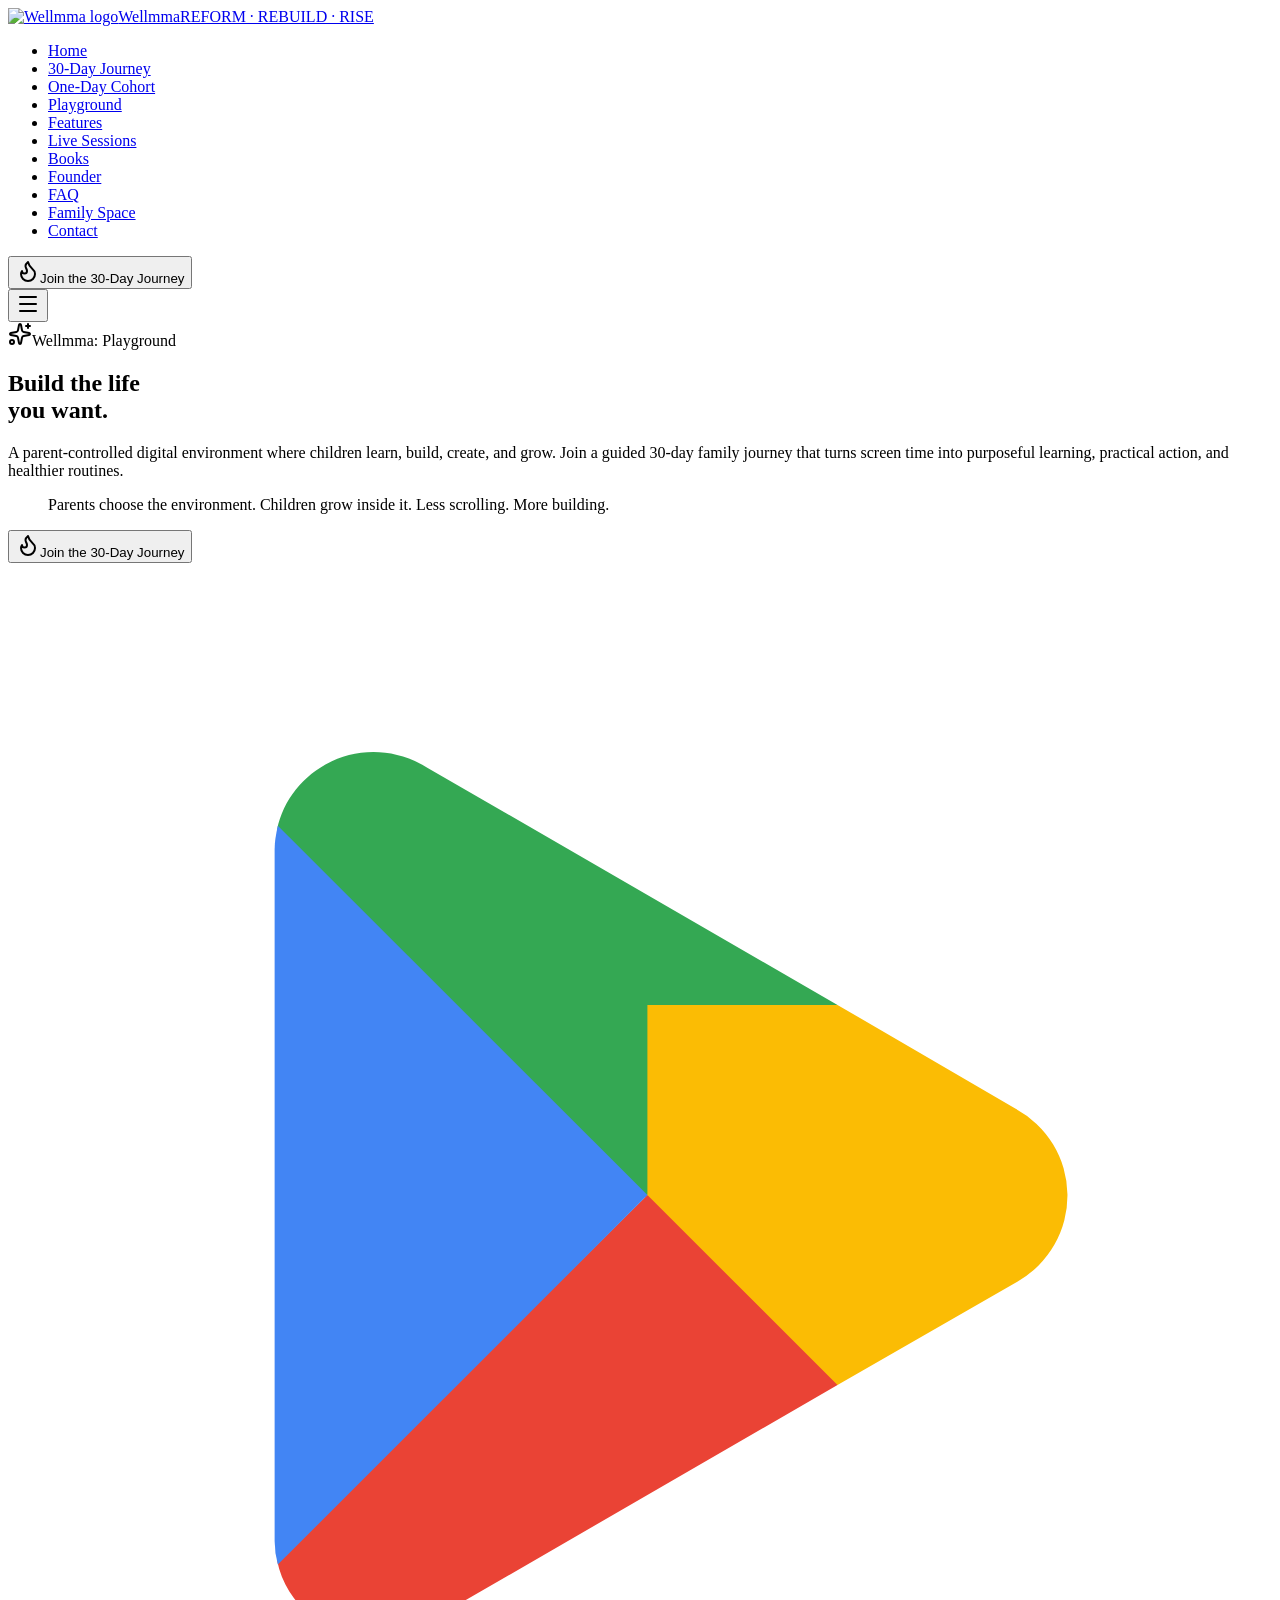
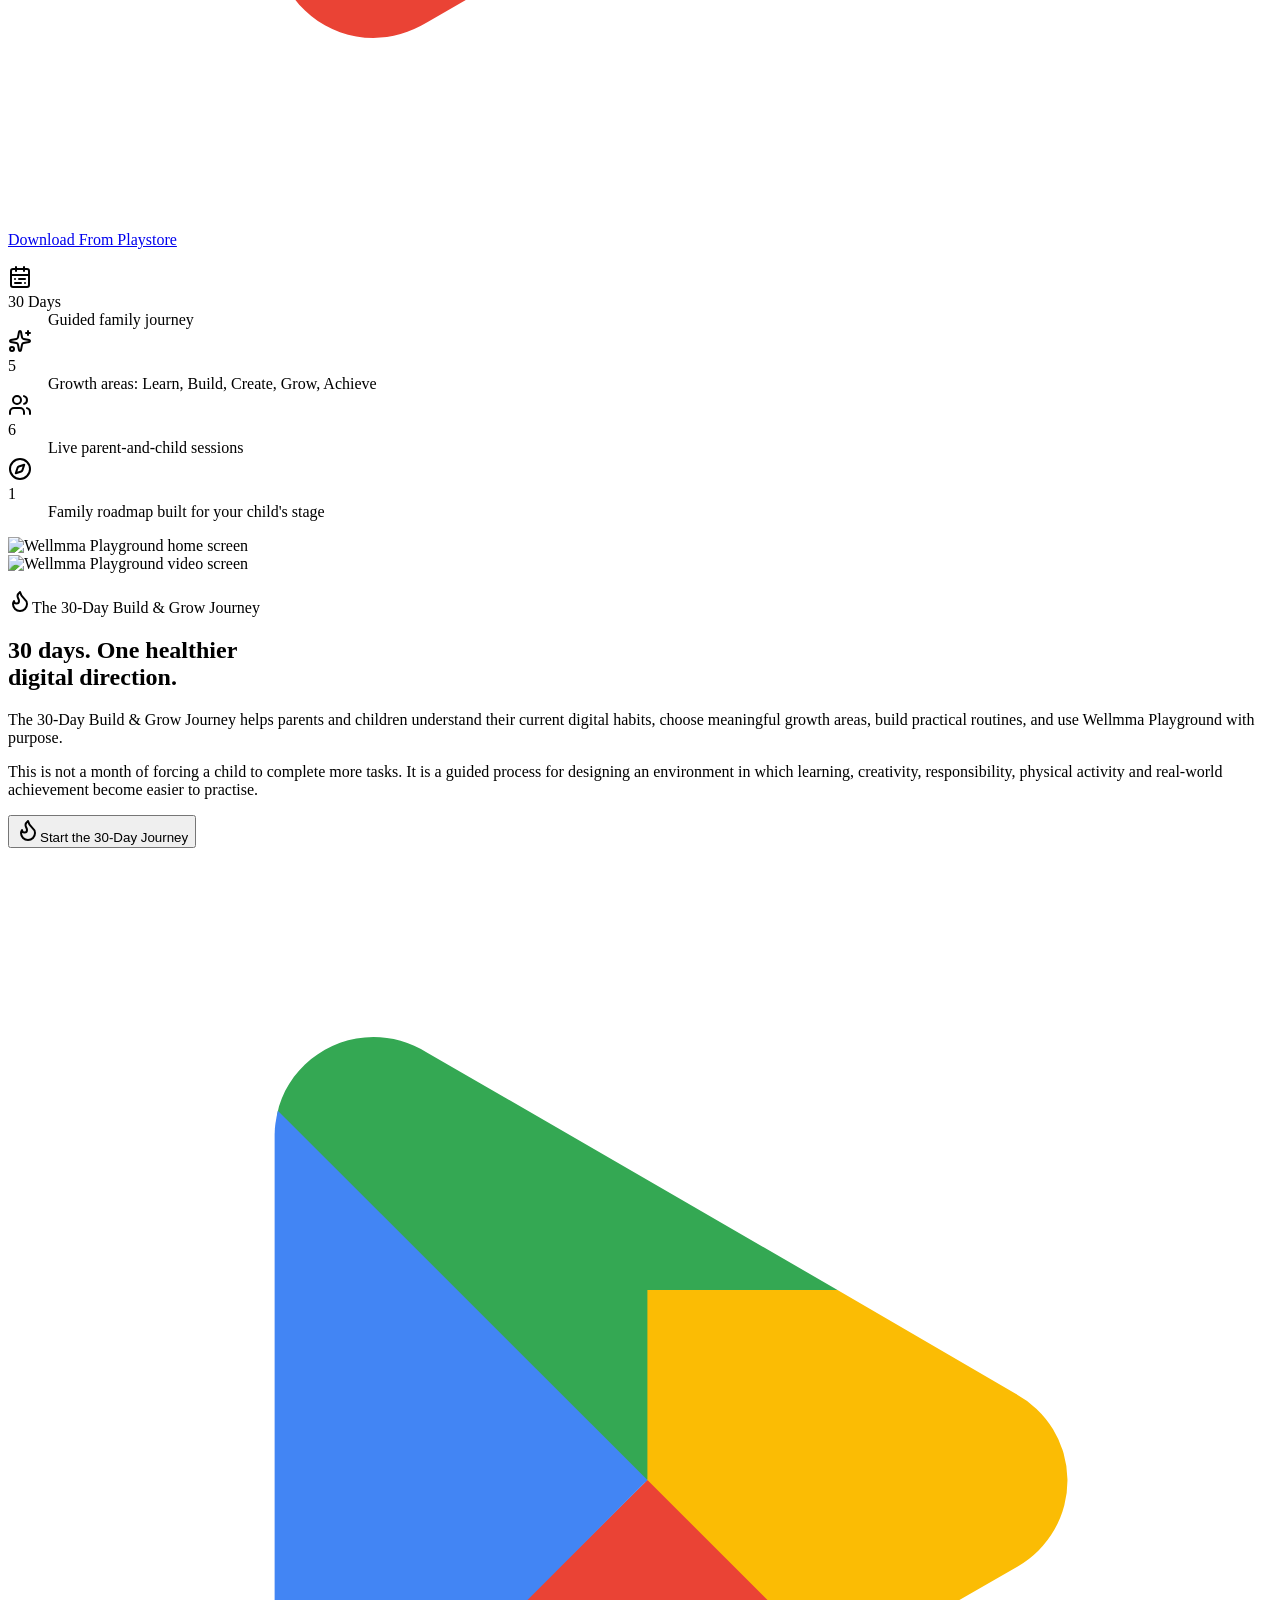
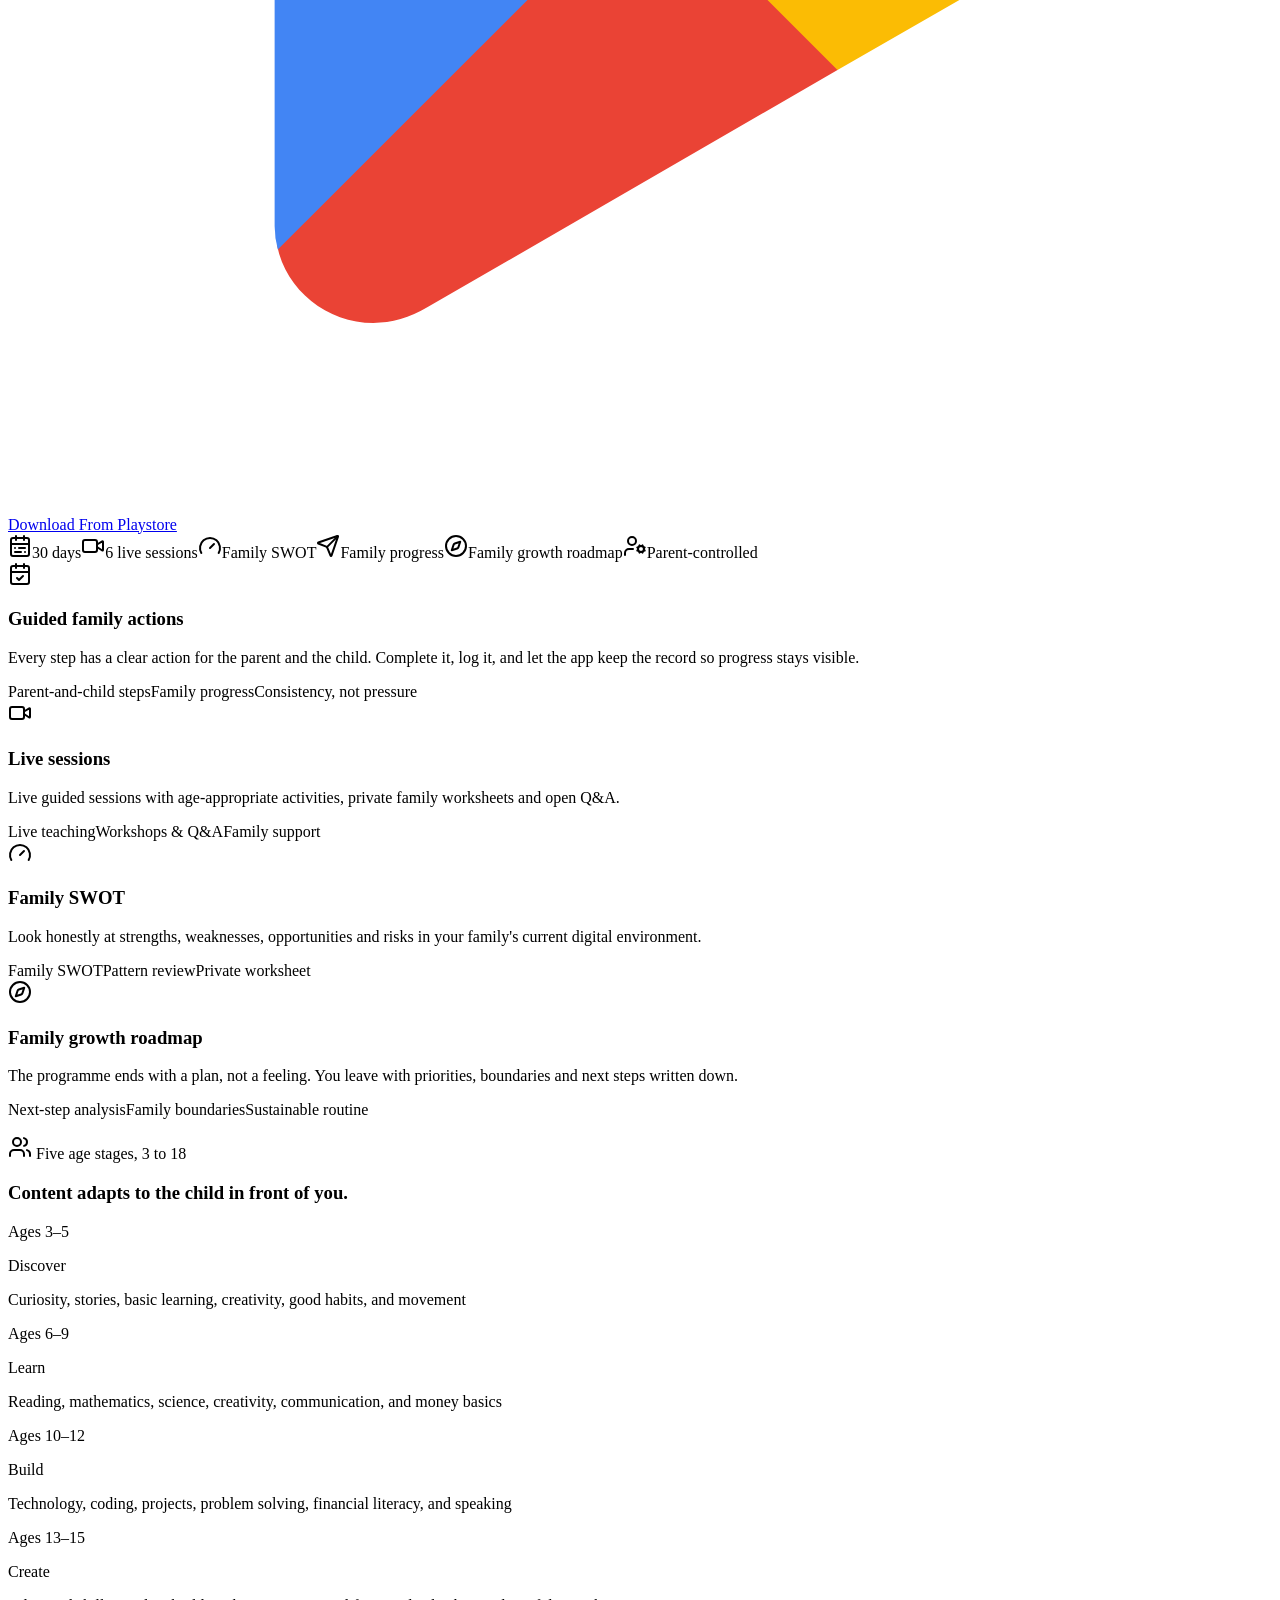
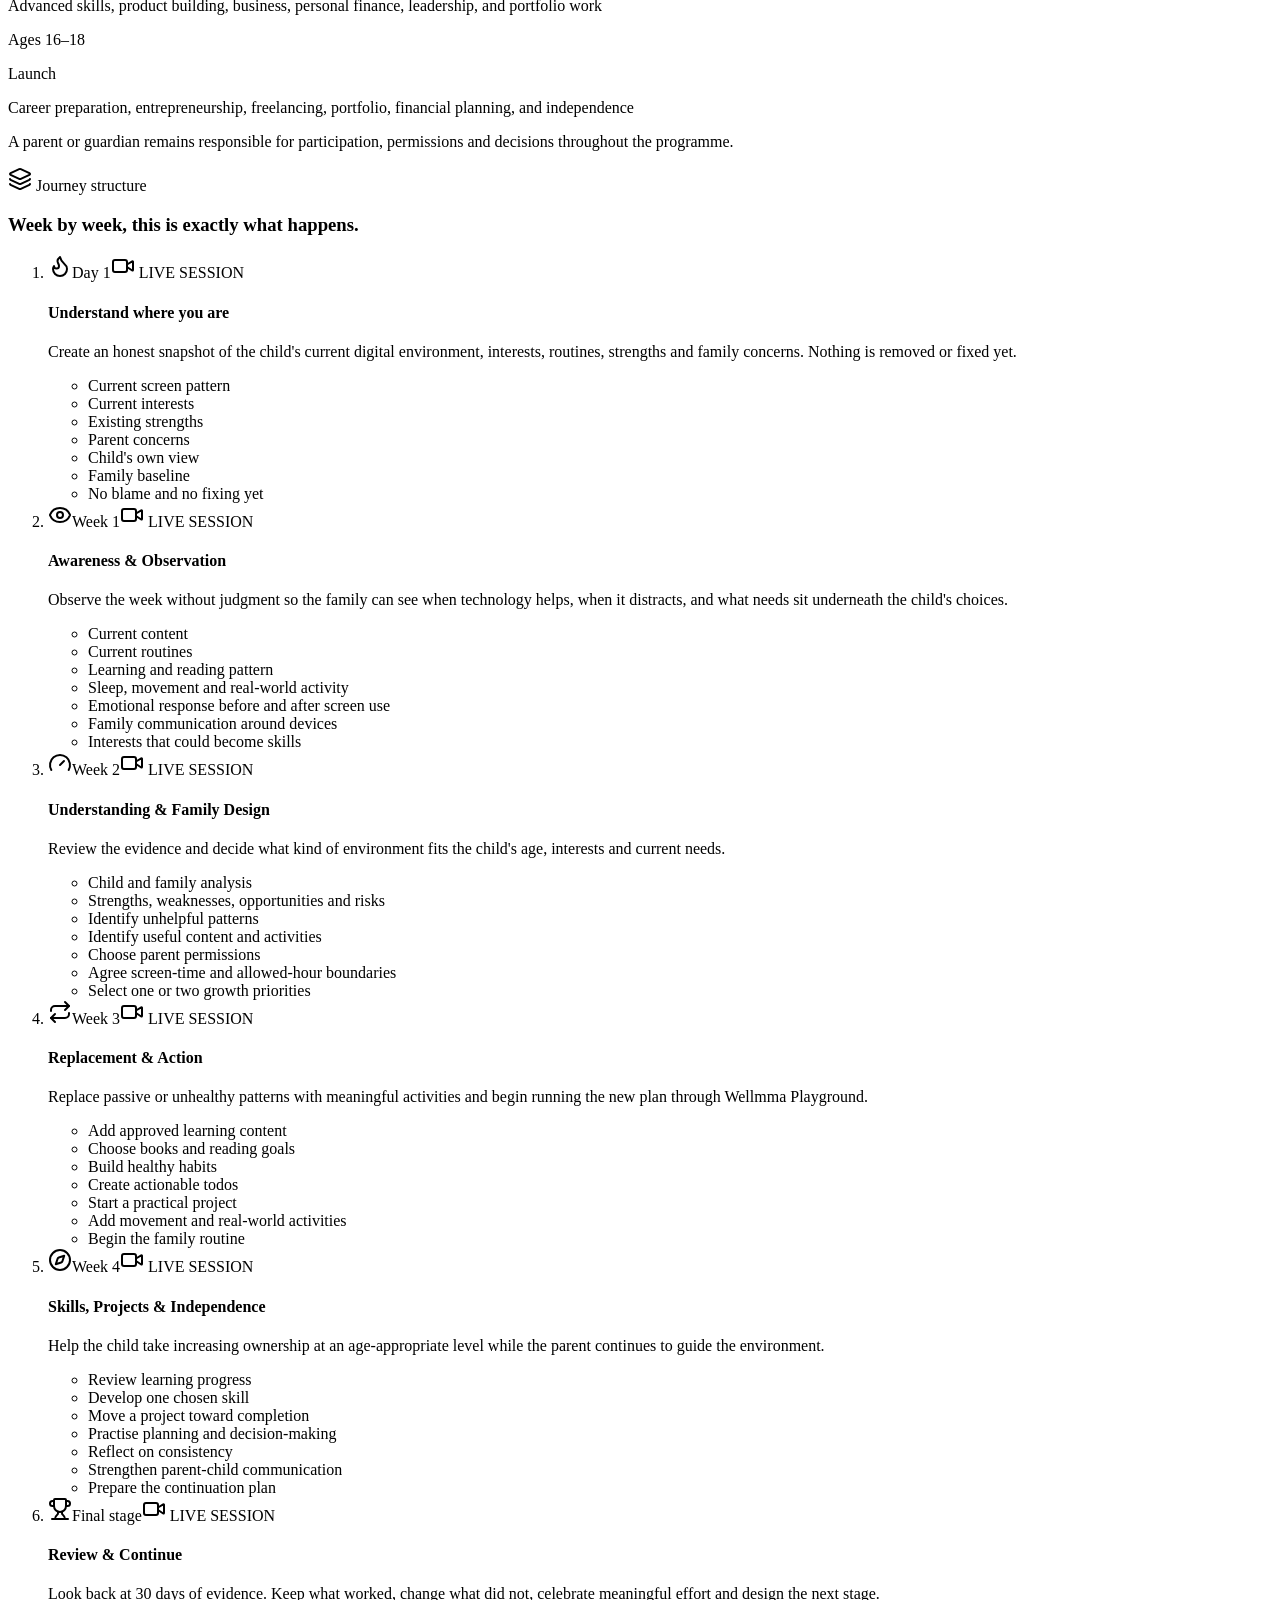
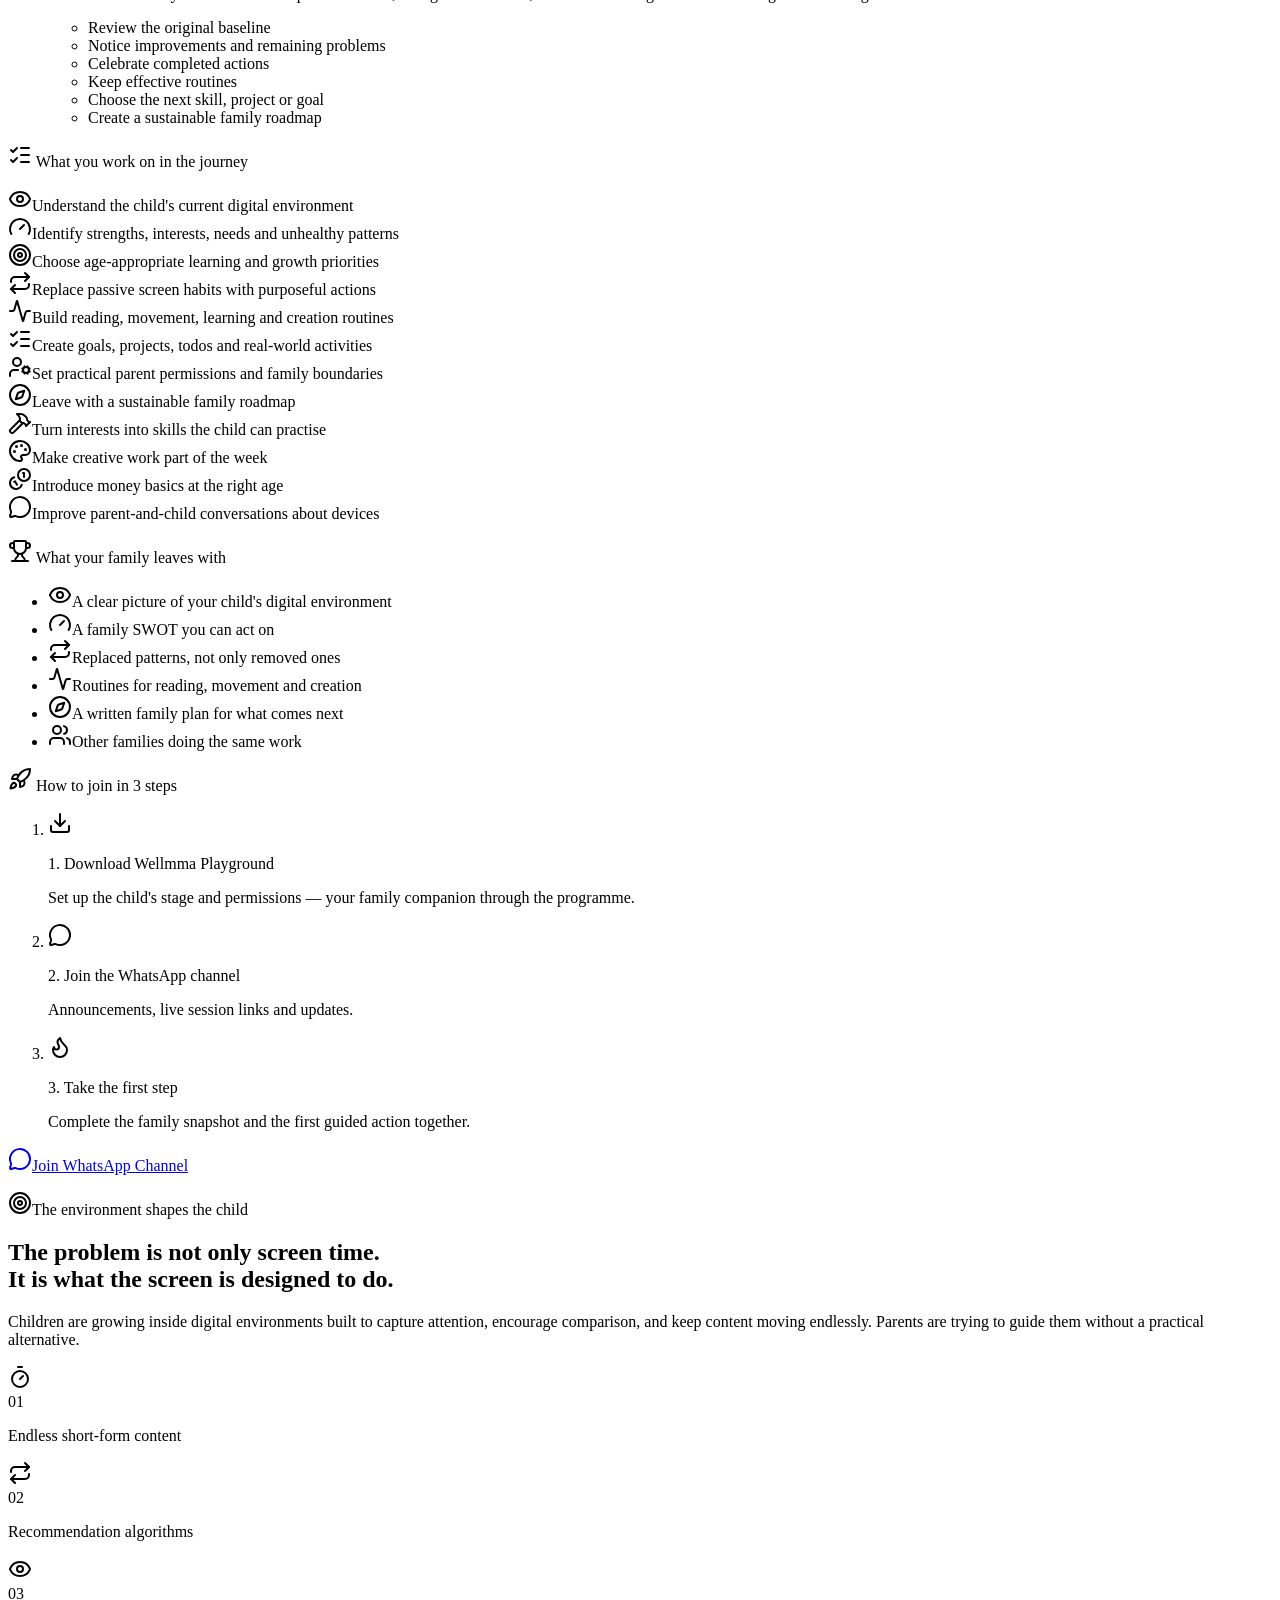
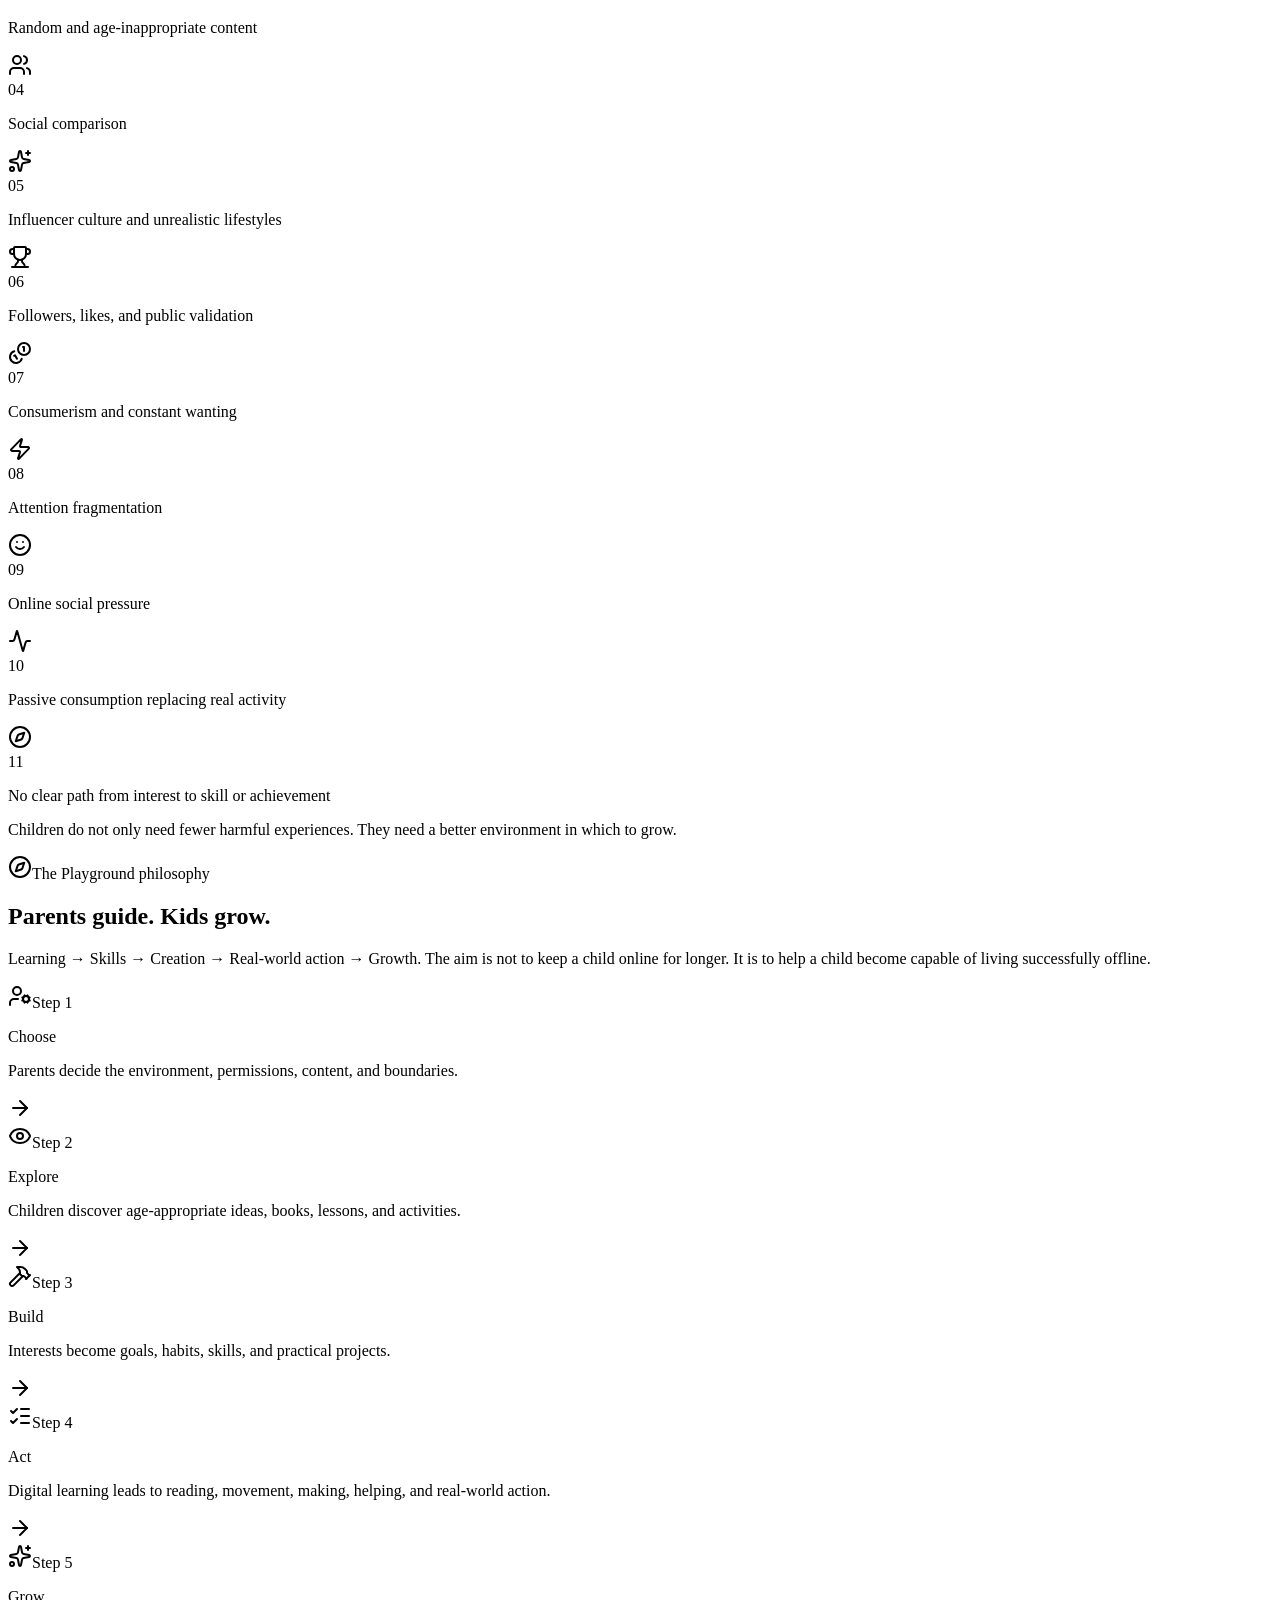
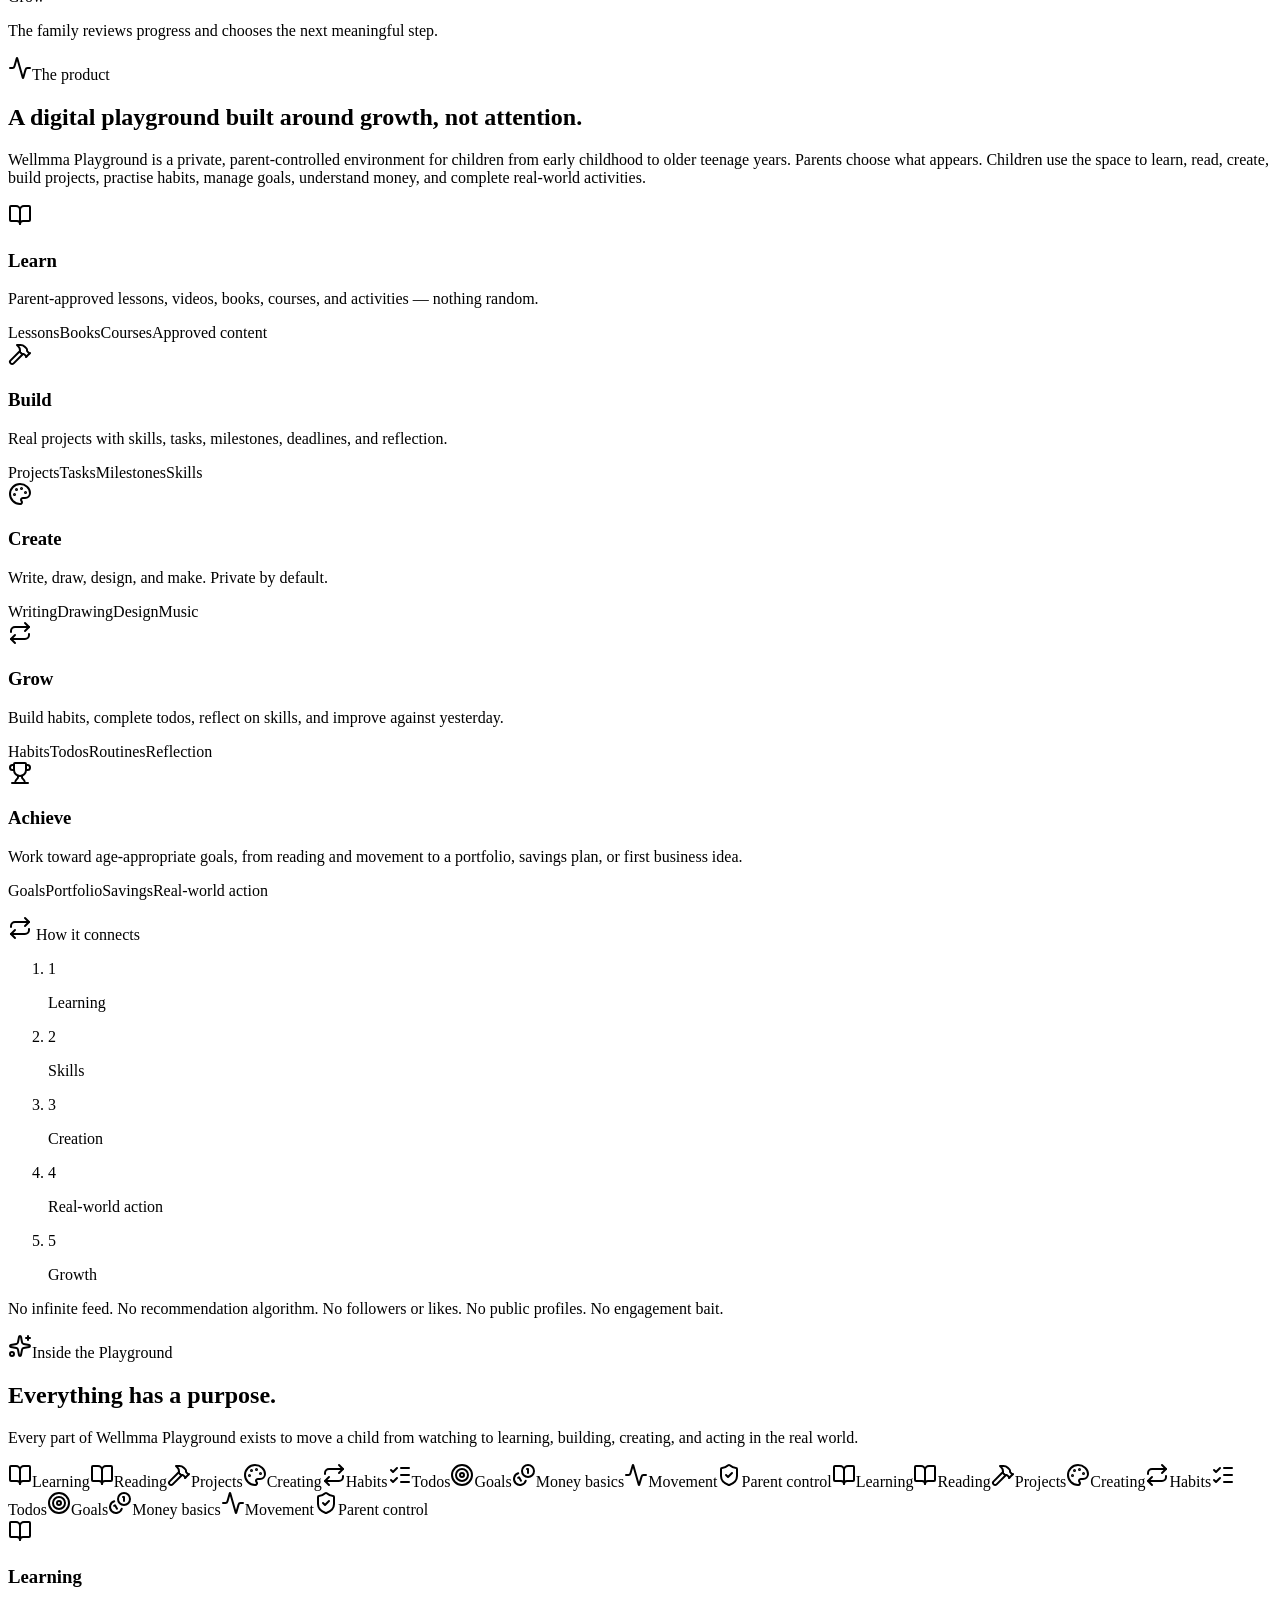
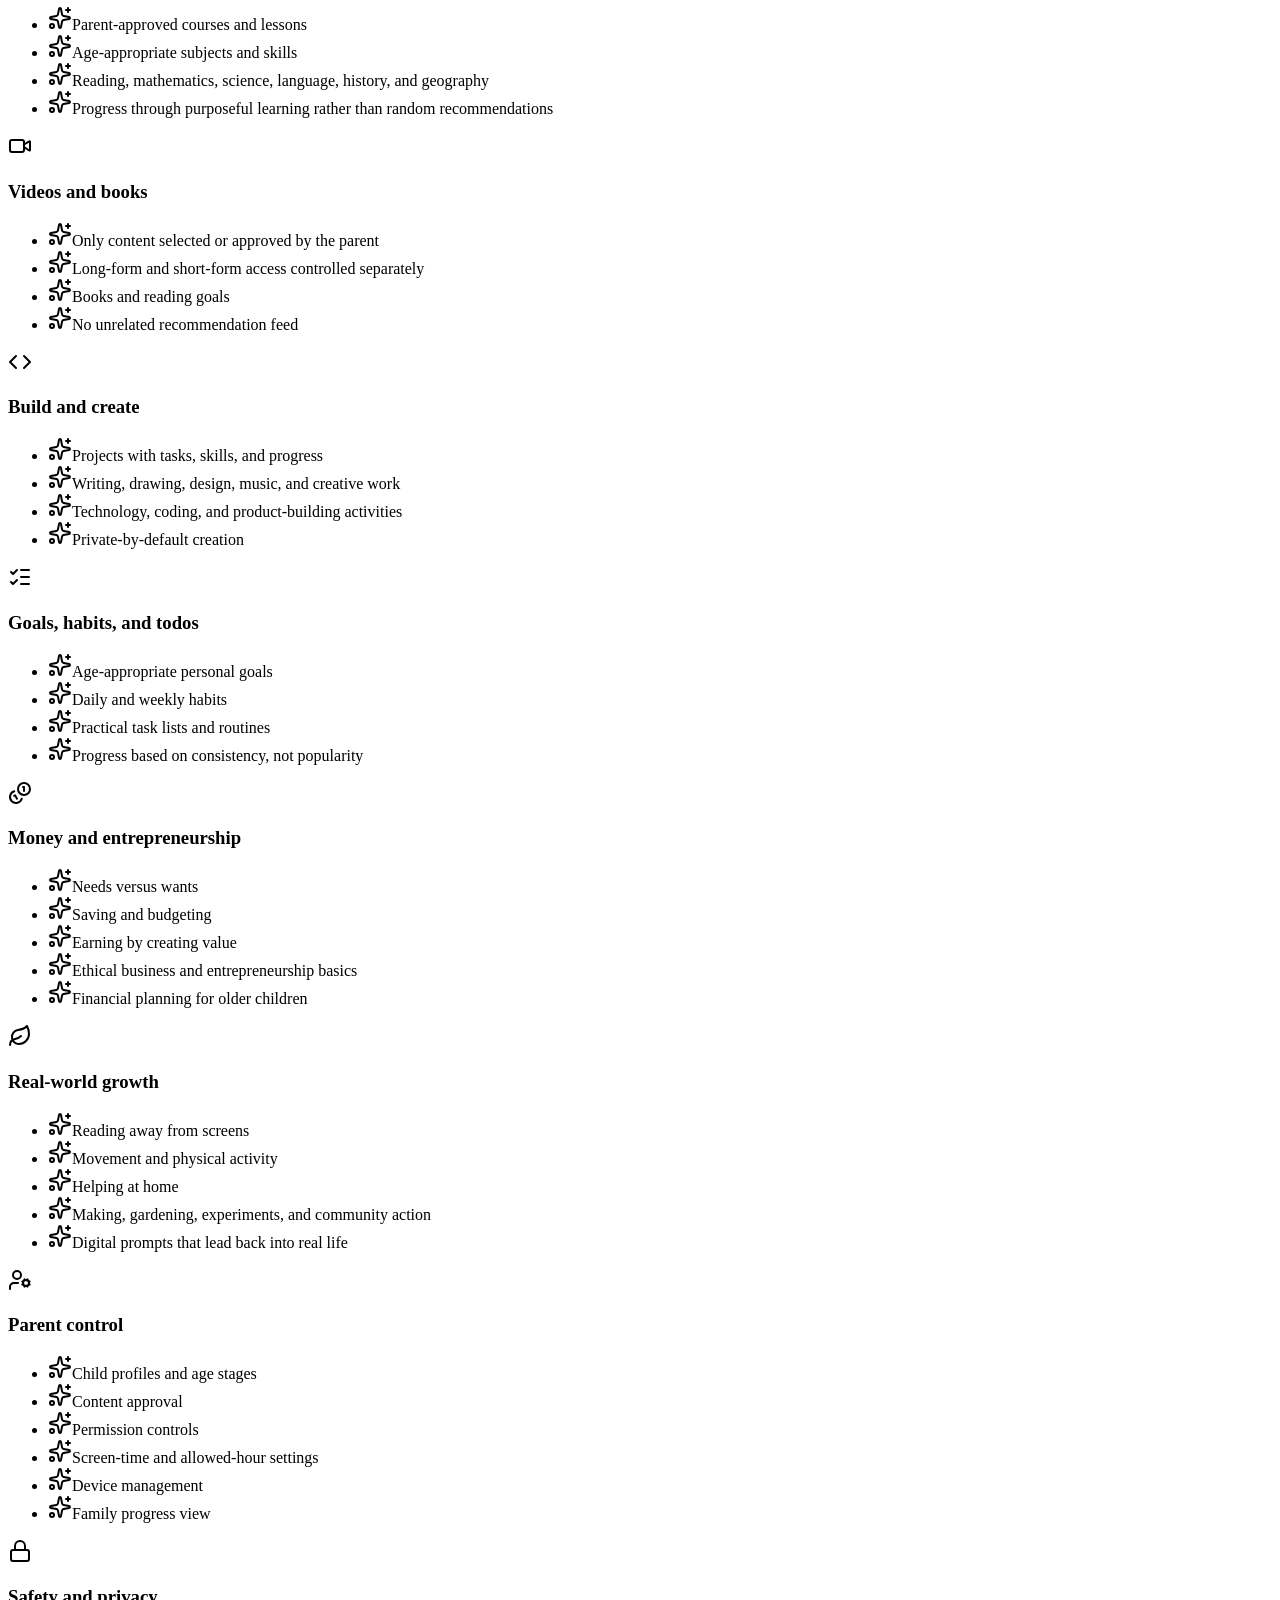
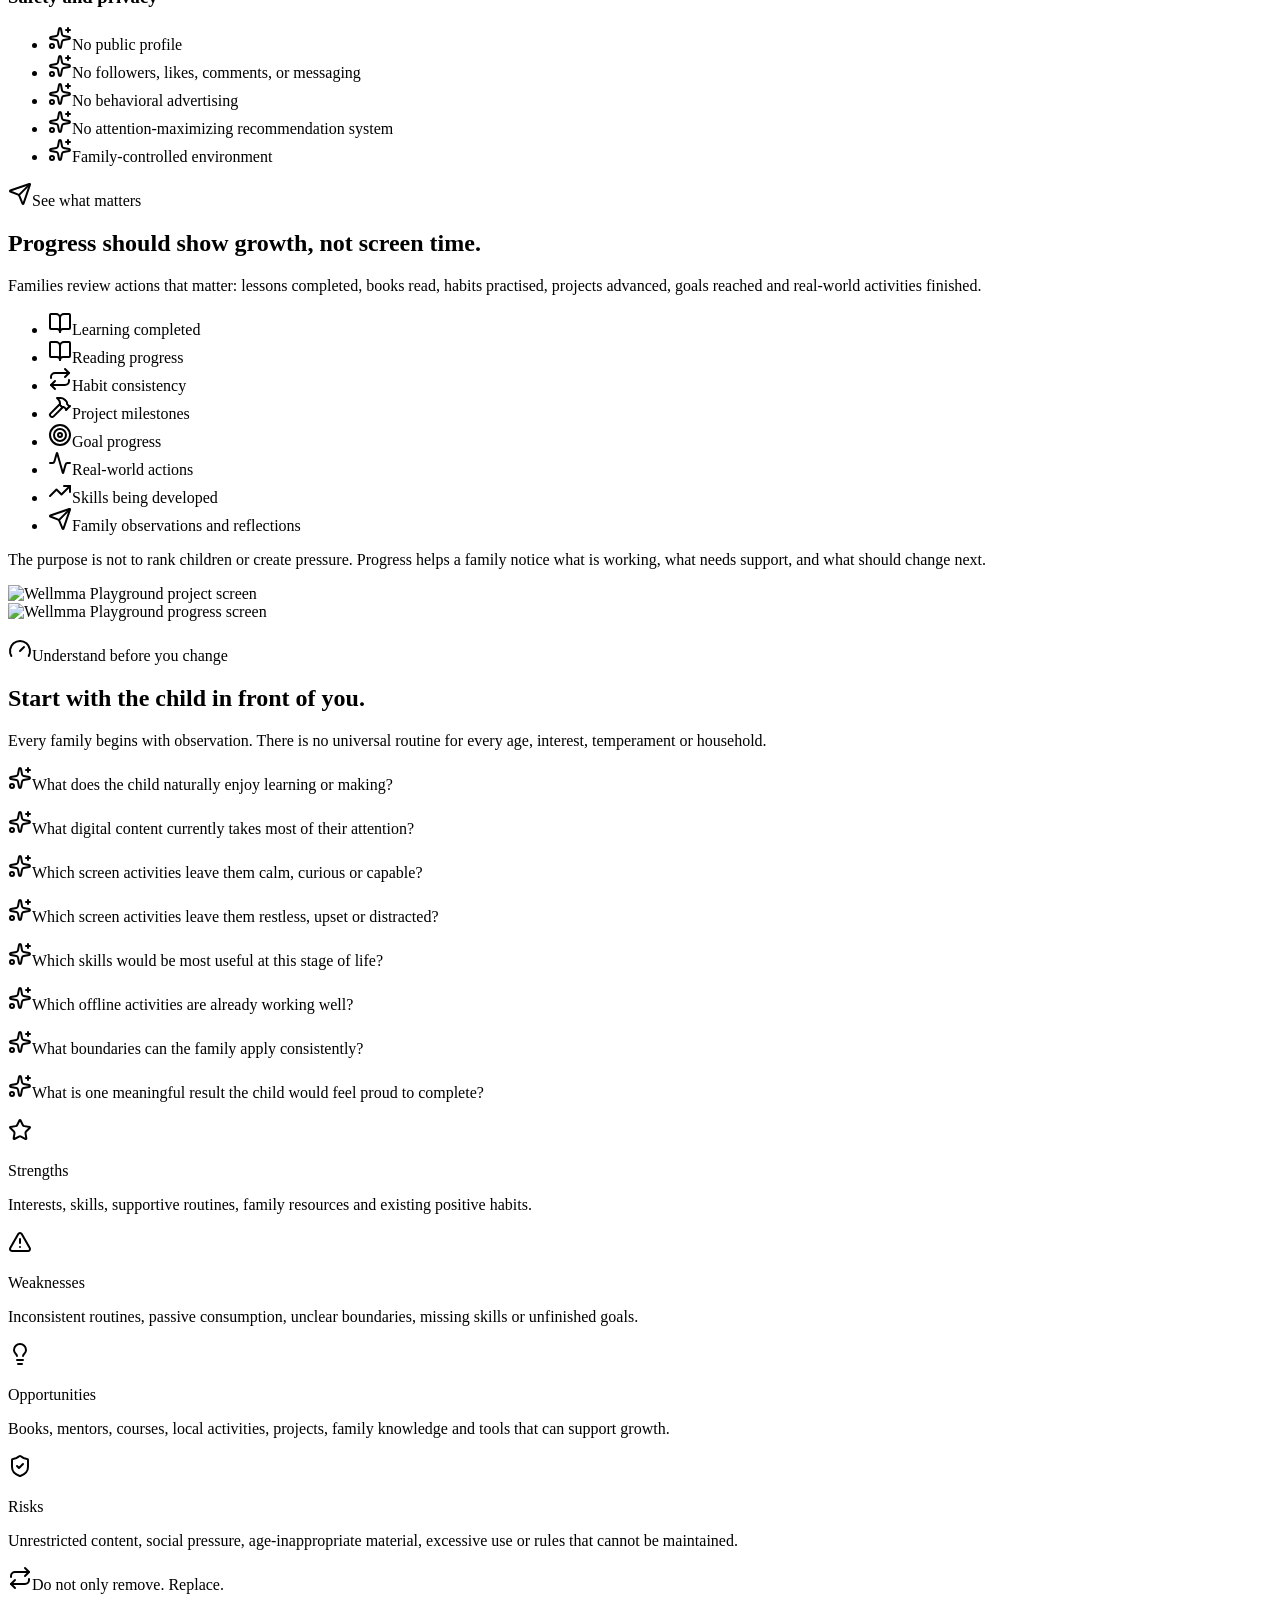
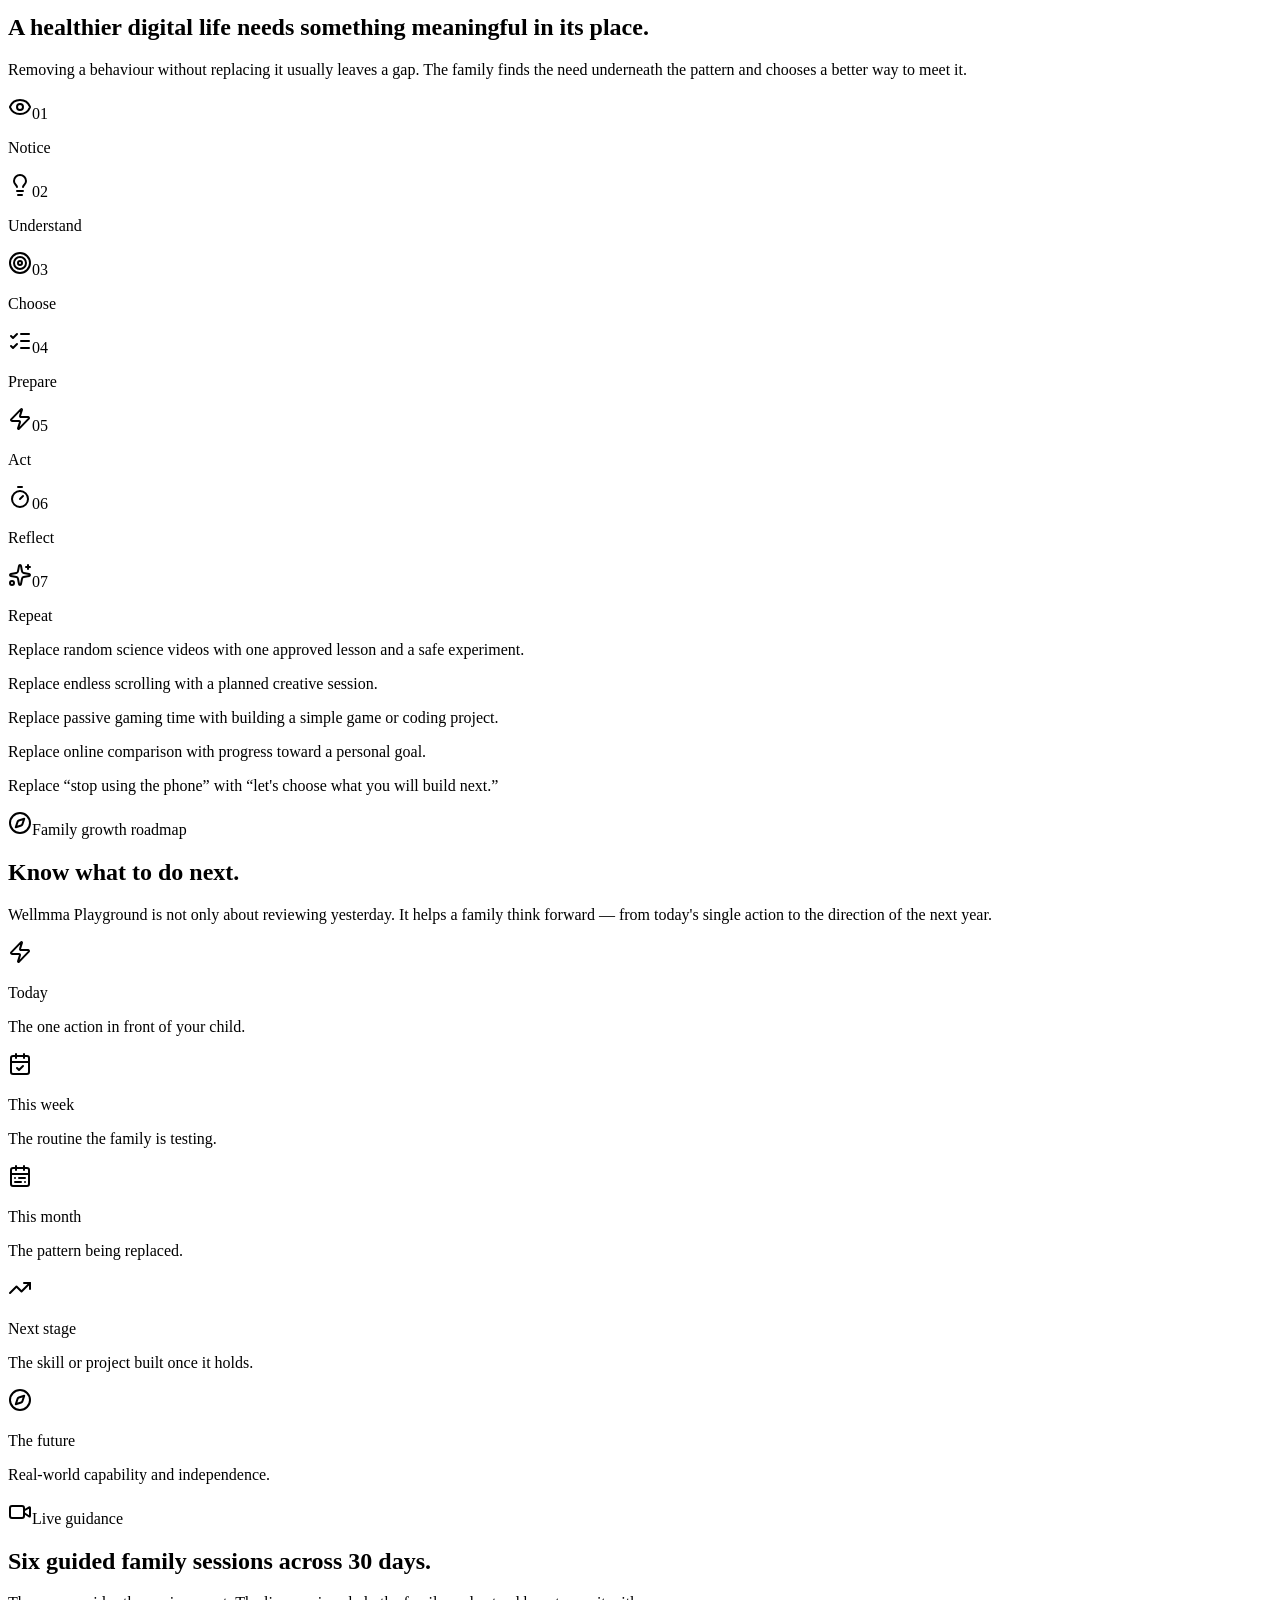
==== index.html @ 86c4901f "UPDATED" ====
<!DOCTYPE html><html lang="en"><head><meta charSet="utf-8"/><meta name="viewport" content="width=device-width, initial-scale=1"/><link rel="preload" as="image" href="/wellmma_playground/assets/logo.jpg"/><link rel="stylesheet" href="/wellmma_playground/assets/styles-B6b8Errn.css" data-precedence="default"/><link rel="stylesheet" href="https://fonts.googleapis.com/css2?family=Sora:wght@500;600;700;800&amp;family=Plus+Jakarta+Sans:wght@400;500;600;700&amp;display=swap" data-precedence="default"/><title>30-Day Family Growth Journey | Wellmma Playground</title><meta name="author" content="TheManSaadh"/><meta property="og:site_name" content="Wellmma"/><meta name="description" content="A guided 30-day parent-and-child journey to build healthier digital habits, purposeful learning, practical skills and real-world action."/><meta name="keywords" content="Wellmma, Wellmma Playground, parenting app, family growth, digital wellbeing for kids, screen time, parent guided learning, child habits, 30 day family journey, healthy routines, kids learning app, family projects"/><meta property="og:title" content="30-Day Build &amp; Grow Journey — Wellmma Playground"/><meta property="og:description" content="Parents guide. Kids grow. Build a healthier digital environment through learning, projects, routines and real-world action."/><meta property="og:type" content="website"/><meta property="og:url" content="https://wellmma.github.io/wellmma_playground/"/><meta name="twitter:card" content="summary_large_image"/><link rel="modulepreload" href="/wellmma_playground/assets/index-BiQNKh7E.js"/><link rel="modulepreload" href="/wellmma_playground/assets/jsx-runtime-Cltr0gcK.js"/><link rel="modulepreload" href="/wellmma_playground/assets/react-dom-c8CiVcdp.js"/><link rel="modulepreload" href="/wellmma_playground/assets/routes-D_RxqsLZ.js"/><link rel="modulepreload" href="/wellmma_playground/assets/SectionsBottom-BvOwIan6.js"/><link rel="modulepreload" href="/wellmma_playground/assets/VideoSection-pWgzP1Sd.js"/><link rel="preconnect" href="https://fonts.googleapis.com"/><link rel="preconnect" href="https://fonts.gstatic.com" crossorigin="anonymous"/><link rel="icon" href="/wellmma_playground/favicon.ico" type="image/x-icon"/><link rel="canonical" href="https://wellmma.github.io/wellmma_playground/"/><script type="application/ld+json">{"@context":"https://schema.org","@type":"SoftwareApplication","name":"Wellmma Playground","applicationCategory":"HealthApplication","operatingSystem":"Android","url":"https://play.google.com/store/apps/details?id=com.wellmma.rehabit.app","description":"A guided 30-day parent-and-child journey to build healthier digital habits, purposeful learning, practical skills and real-world action.","author":{"@type":"Person","name":"TheManSaadh","url":"https://www.linkedin.com/in/themansaadh/"}}</script></head><body><!--$--><div class="min-h-screen bg-background"><header class="fixed inset-x-0 top-0 z-50 transition-all duration-300 bg-transparent"><nav class="mx-auto grid w-full max-w-6xl grid-cols-[minmax(0,1fr)_auto] items-center gap-4 px-5 py-3 xl:flex xl:justify-between"><a href="#home" class="flex min-w-0 items-center gap-3"><img src="/wellmma_playground/assets/logo.jpg" alt="Wellmma logo" class="h-10 w-10 shrink-0 rounded-full object-cover ring-1 ring-primary/30" width="40" height="40"/><span class="min-w-0 leading-tight"><span class="block truncate font-display text-lg font-bold sm:text-xl">Well<span class="text-gradient">mma</span></span><span class="block truncate text-[0.58rem] tracking-[0.24em] text-muted-foreground">REFORM · REBUILD · RISE</span></span></a><ul class="no-scrollbar hidden min-w-0 flex-1 items-center gap-5 overflow-x-auto whitespace-nowrap text-sm text-foreground/70 xl:flex"><li class="shrink-0"><a href="#home" class="transition-colors hover:text-primary">Home</a></li><li class="shrink-0"><a href="#program" class="transition-colors hover:text-primary">30-Day Journey</a></li><li class="shrink-0"><a href="/wellmma_playground/OneDayCohort" class="transition-colors hover:text-primary">One-Day Cohort</a></li><li class="shrink-0"><a href="#playground" class="transition-colors hover:text-primary">Playground</a></li><li class="shrink-0"><a href="#features" class="transition-colors hover:text-primary">Features</a></li><li class="shrink-0"><a href="#sessions" class="transition-colors hover:text-primary">Live Sessions</a></li><li class="shrink-0"><a href="#books" class="transition-colors hover:text-primary">Books</a></li><li class="shrink-0"><a href="#founder" class="transition-colors hover:text-primary">Founder</a></li><li class="shrink-0"><a href="#faq" class="transition-colors hover:text-primary">FAQ</a></li><li class="shrink-0"><a href="/wellmma_playground/Database" class="transition-colors hover:text-primary">Family Space</a></li><li class="shrink-0"><a href="#contact" class="transition-colors hover:text-primary">Contact</a></li></ul><div class="hidden shrink-0 xl:block"><button type="button" aria-haspopup="dialog" aria-expanded="false" data-state="closed" class="group inline-flex items-center justify-center gap-2 rounded-full px-6 py-3 text-sm font-semibold tracking-wide transition-all duration-300 focus-visible:outline-none focus-visible:ring-2 focus-visible:ring-ring focus-visible:ring-offset-2 focus-visible:ring-offset-background shine bg-[image:var(--gradient-brand)] text-primary-foreground hover:-translate-y-0.5 shadow-[var(--glow)] whitespace-nowrap"><svg xmlns="http://www.w3.org/2000/svg" width="24" height="24" viewBox="0 0 24 24" fill="none" stroke="currentColor" stroke-width="2" stroke-linecap="round" stroke-linejoin="round" class="lucide lucide-flame h-4 w-4 shrink-0" aria-hidden="true"><path d="M12 3q1 4 4 6.5t3 5.5a1 1 0 0 1-14 0 5 5 0 0 1 1-3 1 1 0 0 0 5 0c0-2-1.5-3-1.5-5q0-2 2.5-4"></path></svg>Join the 30-Day Journey</button></div><button type="button" aria-label="Open menu" aria-expanded="false" class="flex h-11 w-11 shrink-0 items-center justify-center rounded-full border border-border bg-card text-foreground xl:hidden"><svg xmlns="http://www.w3.org/2000/svg" width="24" height="24" viewBox="0 0 24 24" fill="none" stroke="currentColor" stroke-width="2" stroke-linecap="round" stroke-linejoin="round" class="lucide lucide-menu h-5 w-5" aria-hidden="true"><path d="M4 5h16"></path><path d="M4 12h16"></path><path d="M4 19h16"></path></svg></button></nav></header><main><section id="home" class="hero-wash relative overflow-hidden px-5 pb-20 pt-28 sm:pt-36"><div aria-hidden="true" class="grid-bg pointer-events-none absolute inset-0"></div><div aria-hidden="true" class="pointer-events-none absolute -top-32 left-1/2 h-[36rem] w-[36rem] -translate-x-1/2 rounded-full bg-primary/10 blur-[120px]"></div><div class="relative mx-auto grid w-full max-w-6xl items-center gap-14 lg:grid-cols-[1.05fr_0.95fr]"><div><div class="reveal " data-visible="false" style="transition-delay:0ms"><span class="inline-flex items-center gap-2 rounded-full border border-primary/30 bg-primary/10 px-4 py-1.5 text-xs font-semibold tracking-wide text-primary"><svg xmlns="http://www.w3.org/2000/svg" width="24" height="24" viewBox="0 0 24 24" fill="none" stroke="currentColor" stroke-width="2" stroke-linecap="round" stroke-linejoin="round" class="lucide lucide-sparkles h-3.5 w-3.5" aria-hidden="true"><path d="M11.017 2.814a1 1 0 0 1 1.966 0l1.051 5.558a2 2 0 0 0 1.594 1.594l5.558 1.051a1 1 0 0 1 0 1.966l-5.558 1.051a2 2 0 0 0-1.594 1.594l-1.051 5.558a1 1 0 0 1-1.966 0l-1.051-5.558a2 2 0 0 0-1.594-1.594l-5.558-1.051a1 1 0 0 1 0-1.966l5.558-1.051a2 2 0 0 0 1.594-1.594z"></path><path d="M20 2v4"></path><path d="M22 4h-4"></path><circle cx="4" cy="20" r="2"></circle></svg>Wellmma: Playground</span><h1 class="mt-6 text-[2.7rem] leading-[1.02] sm:text-6xl lg:text-[4.3rem]">Build the life<br/>you <span class="text-gradient">want.</span></h1><p class="mt-6 max-w-xl text-base leading-relaxed text-muted-foreground sm:text-lg">A parent-controlled digital environment where children learn, build, create, and grow. Join a guided 30-day family journey that turns screen time into purposeful learning, practical action, and healthier routines.</p><blockquote class="mt-7 max-w-xl rounded-2xl border-l-2 border-primary/60 bg-card/50 py-4 pl-5 pr-4 text-lg leading-snug text-foreground/90 backdrop-blur sm:text-xl">Parents choose the environment. Children grow inside it. Less scrolling. More building.</blockquote></div><div class="reveal " data-visible="false" style="transition-delay:120ms"><div class="mt-9 flex flex-wrap gap-3"><button type="button" aria-haspopup="dialog" aria-expanded="false" data-state="closed" class="group inline-flex items-center justify-center gap-2 rounded-full px-6 py-3 text-sm font-semibold tracking-wide transition-all duration-300 focus-visible:outline-none focus-visible:ring-2 focus-visible:ring-ring focus-visible:ring-offset-2 focus-visible:ring-offset-background shine bg-[image:var(--gradient-brand)] text-primary-foreground hover:-translate-y-0.5 shadow-[var(--glow)] "><svg xmlns="http://www.w3.org/2000/svg" width="24" height="24" viewBox="0 0 24 24" fill="none" stroke="currentColor" stroke-width="2" stroke-linecap="round" stroke-linejoin="round" class="lucide lucide-flame h-4 w-4 shrink-0" aria-hidden="true"><path d="M12 3q1 4 4 6.5t3 5.5a1 1 0 0 1-14 0 5 5 0 0 1 1-3 1 1 0 0 0 5 0c0-2-1.5-3-1.5-5q0-2 2.5-4"></path></svg>Join the 30-Day Journey</button><a href="https://play.google.com/store/apps/details?id=com.wellmma.rehabit.app" class="group inline-flex items-center justify-center gap-2 rounded-full px-6 py-3 text-sm font-semibold tracking-wide transition-all duration-300 focus-visible:outline-none focus-visible:ring-2 focus-visible:ring-ring focus-visible:ring-offset-2 focus-visible:ring-offset-background border border-border bg-card/60 text-foreground backdrop-blur hover:-translate-y-0.5 hover:border-primary/50 hover:text-primary " target="_blank" rel="noopener noreferrer"><svg viewBox="0 0 512 512" class="h-4 w-4 shrink-0 transition-transform duration-300 group-hover:scale-110" aria-hidden="true" role="img"><path fill="#34a853" d="m109 108c5-25 35-41 61-25l166 96-78 78"></path><path fill="#fbbc04" d="m336 333h-77V179h77l72 42a40 40 0 011 70"></path><path fill="#ea4335" d="m170 429c-26 16-56 0-61-25l150-148 77 77"></path><path fill="#4285f4" d="m109.3 106.4Q108 112 108 116v280q0 5 1.3 9.7L259 256"></path></svg>Download From Playstore</a></div></div><div class="reveal " data-visible="false" style="transition-delay:200ms"><dl class="mt-11 grid grid-cols-2 gap-3 sm:grid-cols-4"><div class="glass p-4"><svg xmlns="http://www.w3.org/2000/svg" width="24" height="24" viewBox="0 0 24 24" fill="none" stroke="currentColor" stroke-width="2" stroke-linecap="round" stroke-linejoin="round" class="lucide lucide-calendar-range h-4 w-4 text-primary" aria-hidden="true"><rect width="18" height="18" x="3" y="4" rx="2"></rect><path d="M16 2v4"></path><path d="M3 10h18"></path><path d="M8 2v4"></path><path d="M17 14h-6"></path><path d="M13 18H7"></path><path d="M7 14h.01"></path><path d="M17 18h.01"></path></svg><dt class="mt-3 font-display text-2xl text-foreground">30 Days</dt><dd class="mt-1 text-xs leading-snug text-muted-foreground">Guided family journey</dd></div><div class="glass p-4"><svg xmlns="http://www.w3.org/2000/svg" width="24" height="24" viewBox="0 0 24 24" fill="none" stroke="currentColor" stroke-width="2" stroke-linecap="round" stroke-linejoin="round" class="lucide lucide-sparkles h-4 w-4 text-primary" aria-hidden="true"><path d="M11.017 2.814a1 1 0 0 1 1.966 0l1.051 5.558a2 2 0 0 0 1.594 1.594l5.558 1.051a1 1 0 0 1 0 1.966l-5.558 1.051a2 2 0 0 0-1.594 1.594l-1.051 5.558a1 1 0 0 1-1.966 0l-1.051-5.558a2 2 0 0 0-1.594-1.594l-5.558-1.051a1 1 0 0 1 0-1.966l5.558-1.051a2 2 0 0 0 1.594-1.594z"></path><path d="M20 2v4"></path><path d="M22 4h-4"></path><circle cx="4" cy="20" r="2"></circle></svg><dt class="mt-3 font-display text-2xl text-foreground">5</dt><dd class="mt-1 text-xs leading-snug text-muted-foreground">Growth areas: Learn, Build, Create, Grow, Achieve</dd></div><div class="glass p-4"><svg xmlns="http://www.w3.org/2000/svg" width="24" height="24" viewBox="0 0 24 24" fill="none" stroke="currentColor" stroke-width="2" stroke-linecap="round" stroke-linejoin="round" class="lucide lucide-users h-4 w-4 text-primary" aria-hidden="true"><path d="M16 21v-2a4 4 0 0 0-4-4H6a4 4 0 0 0-4 4v2"></path><path d="M16 3.128a4 4 0 0 1 0 7.744"></path><path d="M22 21v-2a4 4 0 0 0-3-3.87"></path><circle cx="9" cy="7" r="4"></circle></svg><dt class="mt-3 font-display text-2xl text-foreground">6</dt><dd class="mt-1 text-xs leading-snug text-muted-foreground">Live parent-and-child sessions</dd></div><div class="glass p-4"><svg xmlns="http://www.w3.org/2000/svg" width="24" height="24" viewBox="0 0 24 24" fill="none" stroke="currentColor" stroke-width="2" stroke-linecap="round" stroke-linejoin="round" class="lucide lucide-compass h-4 w-4 text-primary" aria-hidden="true"><circle cx="12" cy="12" r="10"></circle><path d="m16.24 7.76-1.804 5.411a2 2 0 0 1-1.265 1.265L7.76 16.24l1.804-5.411a2 2 0 0 1 1.265-1.265z"></path></svg><dt class="mt-3 font-display text-2xl text-foreground">1</dt><dd class="mt-1 text-xs leading-snug text-muted-foreground">Family roadmap built for your child&#x27;s stage</dd></div></dl></div></div><div class="reveal " data-visible="false" style="transition-delay:200ms"><div class="relative mx-auto flex max-w-md items-end justify-center gap-4"><div aria-hidden="true" class="absolute -inset-10 -z-10 rounded-full bg-primary/12 blur-3xl"></div><div class="overflow-hidden rounded-[1.9rem] border border-border bg-ink p-1.5 shadow-[var(--shadow-soft)] float-slow w-[58%] translate-y-6"><img src="/wellmma_playground/assets/homepage.jpg" alt="Wellmma Playground home screen" loading="lazy" class="block h-auto w-full rounded-[1.5rem]"/></div><div class="overflow-hidden rounded-[1.9rem] border border-border bg-ink p-1.5 shadow-[var(--shadow-soft)] float-slower w-[58%] -translate-y-4"><img src="/wellmma_playground/assets/homepagevideo.jpg" alt="Wellmma Playground video screen" loading="lazy" class="block h-auto w-full rounded-[1.5rem]"/></div></div></div></div></section><section id="program" class="relative scroll-mt-24 px-5 py-20 sm:py-28 deep-wash "><div class="mx-auto w-full max-w-6xl"><div aria-hidden="true" class="grid-bg pointer-events-none absolute inset-0 opacity-60"></div><div class="relative"><div class=" max-w-3xl"><div class="reveal " data-visible="false" style="transition-delay:0ms"><p class="eyebrow "><svg xmlns="http://www.w3.org/2000/svg" width="24" height="24" viewBox="0 0 24 24" fill="none" stroke="currentColor" stroke-width="2" stroke-linecap="round" stroke-linejoin="round" class="lucide lucide-flame h-3.5 w-3.5" aria-hidden="true"><path d="M12 3q1 4 4 6.5t3 5.5a1 1 0 0 1-14 0 5 5 0 0 1 1-3 1 1 0 0 0 5 0c0-2-1.5-3-1.5-5q0-2 2.5-4"></path></svg>The 30-Day Build &amp; Grow Journey</p></div><div class="reveal " data-visible="false" style="transition-delay:60ms"><h2 class="mt-4 text-3xl sm:text-5xl">30 days. One healthier<br class="hidden sm:block"/> digital <span class="text-gradient">direction.</span></h2><p class="mt-5 text-base leading-relaxed text-muted-foreground sm:text-lg">The 30-Day Build &amp; Grow Journey helps parents and children understand their current digital habits, choose meaningful growth areas, build practical routines, and use Wellmma Playground with purpose.</p></div></div><div class="reveal " data-visible="false" style="transition-delay:0ms"><p class="mt-5 max-w-3xl leading-relaxed text-muted-foreground">This is not a month of forcing a child to complete more tasks. It is a guided process for designing an environment in which learning, creativity, responsibility, physical activity and real-world achievement become easier to practise.</p></div><div class="reveal " data-visible="false" style="transition-delay:100ms"><div class="mt-8 flex flex-wrap gap-3"><button type="button" aria-haspopup="dialog" aria-expanded="false" data-state="closed" class="group inline-flex items-center justify-center gap-2 rounded-full px-6 py-3 text-sm font-semibold tracking-wide transition-all duration-300 focus-visible:outline-none focus-visible:ring-2 focus-visible:ring-ring focus-visible:ring-offset-2 focus-visible:ring-offset-background shine bg-[image:var(--gradient-brand)] text-primary-foreground hover:-translate-y-0.5 shadow-[var(--glow)] "><svg xmlns="http://www.w3.org/2000/svg" width="24" height="24" viewBox="0 0 24 24" fill="none" stroke="currentColor" stroke-width="2" stroke-linecap="round" stroke-linejoin="round" class="lucide lucide-flame h-4 w-4 shrink-0" aria-hidden="true"><path d="M12 3q1 4 4 6.5t3 5.5a1 1 0 0 1-14 0 5 5 0 0 1 1-3 1 1 0 0 0 5 0c0-2-1.5-3-1.5-5q0-2 2.5-4"></path></svg>Start the 30-Day Journey</button><a href="https://play.google.com/store/apps/details?id=com.wellmma.rehabit.app" class="group inline-flex items-center justify-center gap-2 rounded-full px-6 py-3 text-sm font-semibold tracking-wide transition-all duration-300 focus-visible:outline-none focus-visible:ring-2 focus-visible:ring-ring focus-visible:ring-offset-2 focus-visible:ring-offset-background border border-border bg-card/60 text-foreground backdrop-blur hover:-translate-y-0.5 hover:border-primary/50 hover:text-primary " target="_blank" rel="noopener noreferrer"><svg viewBox="0 0 512 512" class="h-4 w-4 shrink-0 transition-transform duration-300 group-hover:scale-110" aria-hidden="true" role="img"><path fill="#34a853" d="m109 108c5-25 35-41 61-25l166 96-78 78"></path><path fill="#fbbc04" d="m336 333h-77V179h77l72 42a40 40 0 011 70"></path><path fill="#ea4335" d="m170 429c-26 16-56 0-61-25l150-148 77 77"></path><path fill="#4285f4" d="m109.3 106.4Q108 112 108 116v280q0 5 1.3 9.7L259 256"></path></svg>Download From Playstore</a></div><div class="mt-5 flex flex-wrap gap-2"><span class="inline-flex items-center gap-2 rounded-full border border-border bg-card/70 px-3.5 py-1.5 text-xs font-medium text-foreground/80 transition-colors hover:border-primary/40 hover:text-primary"><svg xmlns="http://www.w3.org/2000/svg" width="24" height="24" viewBox="0 0 24 24" fill="none" stroke="currentColor" stroke-width="2" stroke-linecap="round" stroke-linejoin="round" class="lucide lucide-calendar-range h-3.5 w-3.5 text-primary" aria-hidden="true"><rect width="18" height="18" x="3" y="4" rx="2"></rect><path d="M16 2v4"></path><path d="M3 10h18"></path><path d="M8 2v4"></path><path d="M17 14h-6"></path><path d="M13 18H7"></path><path d="M7 14h.01"></path><path d="M17 18h.01"></path></svg>30 days</span><span class="inline-flex items-center gap-2 rounded-full border border-border bg-card/70 px-3.5 py-1.5 text-xs font-medium text-foreground/80 transition-colors hover:border-primary/40 hover:text-primary"><svg xmlns="http://www.w3.org/2000/svg" width="24" height="24" viewBox="0 0 24 24" fill="none" stroke="currentColor" stroke-width="2" stroke-linecap="round" stroke-linejoin="round" class="lucide lucide-video h-3.5 w-3.5 text-primary" aria-hidden="true"><path d="m16 13 5.223 3.482a.5.5 0 0 0 .777-.416V7.87a.5.5 0 0 0-.752-.432L16 10.5"></path><rect x="2" y="6" width="14" height="12" rx="2"></rect></svg>6 live sessions</span><span class="inline-flex items-center gap-2 rounded-full border border-border bg-card/70 px-3.5 py-1.5 text-xs font-medium text-foreground/80 transition-colors hover:border-primary/40 hover:text-primary"><svg xmlns="http://www.w3.org/2000/svg" width="24" height="24" viewBox="0 0 24 24" fill="none" stroke="currentColor" stroke-width="2" stroke-linecap="round" stroke-linejoin="round" class="lucide lucide-gauge h-3.5 w-3.5 text-primary" aria-hidden="true"><path d="m12 14 4-4"></path><path d="M3.34 19a10 10 0 1 1 17.32 0"></path></svg>Family SWOT</span><span class="inline-flex items-center gap-2 rounded-full border border-border bg-card/70 px-3.5 py-1.5 text-xs font-medium text-foreground/80 transition-colors hover:border-primary/40 hover:text-primary"><svg xmlns="http://www.w3.org/2000/svg" width="24" height="24" viewBox="0 0 24 24" fill="none" stroke="currentColor" stroke-width="2" stroke-linecap="round" stroke-linejoin="round" class="lucide lucide-send h-3.5 w-3.5 text-primary" aria-hidden="true"><path d="M14.536 21.686a.5.5 0 0 0 .937-.024l6.5-19a.496.496 0 0 0-.635-.635l-19 6.5a.5.5 0 0 0-.024.937l7.93 3.18a2 2 0 0 1 1.112 1.11z"></path><path d="m21.854 2.147-10.94 10.939"></path></svg>Family progress</span><span class="inline-flex items-center gap-2 rounded-full border border-border bg-card/70 px-3.5 py-1.5 text-xs font-medium text-foreground/80 transition-colors hover:border-primary/40 hover:text-primary"><svg xmlns="http://www.w3.org/2000/svg" width="24" height="24" viewBox="0 0 24 24" fill="none" stroke="currentColor" stroke-width="2" stroke-linecap="round" stroke-linejoin="round" class="lucide lucide-compass h-3.5 w-3.5 text-primary" aria-hidden="true"><circle cx="12" cy="12" r="10"></circle><path d="m16.24 7.76-1.804 5.411a2 2 0 0 1-1.265 1.265L7.76 16.24l1.804-5.411a2 2 0 0 1 1.265-1.265z"></path></svg>Family growth roadmap</span><span class="inline-flex items-center gap-2 rounded-full border border-border bg-card/70 px-3.5 py-1.5 text-xs font-medium text-foreground/80 transition-colors hover:border-primary/40 hover:text-primary"><svg xmlns="http://www.w3.org/2000/svg" width="24" height="24" viewBox="0 0 24 24" fill="none" stroke="currentColor" stroke-width="2" stroke-linecap="round" stroke-linejoin="round" class="lucide lucide-user-cog h-3.5 w-3.5 text-primary" aria-hidden="true"><path d="M10 15H6a4 4 0 0 0-4 4v2"></path><path d="m14.305 16.53.923-.382"></path><path d="m15.228 13.852-.923-.383"></path><path d="m16.852 12.228-.383-.923"></path><path d="m16.852 17.772-.383.924"></path><path d="m19.148 12.228.383-.923"></path><path d="m19.53 18.696-.382-.924"></path><path d="m20.772 13.852.924-.383"></path><path d="m20.772 16.148.924.383"></path><circle cx="18" cy="15" r="3"></circle><circle cx="9" cy="7" r="4"></circle></svg>Parent-controlled</span></div></div><div class="mt-14 grid gap-5 md:grid-cols-2"><div class="reveal " data-visible="false" style="transition-delay:0ms"><article class="surface h-full p-7"><div class="flex items-center gap-3"><span class="inline-flex h-11 w-11 shrink-0 items-center justify-center rounded-2xl border transition-colors border-primary/25 bg-primary/12 text-primary"><svg xmlns="http://www.w3.org/2000/svg" width="24" height="24" viewBox="0 0 24 24" fill="none" stroke="currentColor" stroke-width="2" stroke-linecap="round" stroke-linejoin="round" class="lucide lucide-calendar-check h-5 w-5" aria-hidden="true"><path d="M8 2v4"></path><path d="M16 2v4"></path><rect width="18" height="18" x="3" y="4" rx="2"></rect><path d="M3 10h18"></path><path d="m9 16 2 2 4-4"></path></svg></span><h3 class="text-xl">Guided family actions</h3></div><p class="mt-4 leading-relaxed text-muted-foreground">Every step has a clear action for the parent and the child. Complete it, log it, and let the app keep the record so progress stays visible.</p><div class="mt-5 flex flex-wrap gap-2"><span class="inline-flex items-center gap-2 rounded-full border border-border bg-card/70 px-3.5 py-1.5 text-xs font-medium text-foreground/80 transition-colors hover:border-primary/40 hover:text-primary">Parent-and-child steps</span><span class="inline-flex items-center gap-2 rounded-full border border-border bg-card/70 px-3.5 py-1.5 text-xs font-medium text-foreground/80 transition-colors hover:border-primary/40 hover:text-primary">Family progress</span><span class="inline-flex items-center gap-2 rounded-full border border-border bg-card/70 px-3.5 py-1.5 text-xs font-medium text-foreground/80 transition-colors hover:border-primary/40 hover:text-primary">Consistency, not pressure</span></div></article></div><div class="reveal " data-visible="false" style="transition-delay:80ms"><article class="surface h-full p-7"><div class="flex items-center gap-3"><span class="inline-flex h-11 w-11 shrink-0 items-center justify-center rounded-2xl border transition-colors border-accent/30 bg-accent/12 text-accent"><svg xmlns="http://www.w3.org/2000/svg" width="24" height="24" viewBox="0 0 24 24" fill="none" stroke="currentColor" stroke-width="2" stroke-linecap="round" stroke-linejoin="round" class="lucide lucide-video h-5 w-5" aria-hidden="true"><path d="m16 13 5.223 3.482a.5.5 0 0 0 .777-.416V7.87a.5.5 0 0 0-.752-.432L16 10.5"></path><rect x="2" y="6" width="14" height="12" rx="2"></rect></svg></span><h3 class="text-xl">Live sessions</h3></div><p class="mt-4 leading-relaxed text-muted-foreground">Live guided sessions with age-appropriate activities, private family worksheets and open Q&amp;A.</p><div class="mt-5 flex flex-wrap gap-2"><span class="inline-flex items-center gap-2 rounded-full border border-border bg-card/70 px-3.5 py-1.5 text-xs font-medium text-foreground/80 transition-colors hover:border-primary/40 hover:text-primary">Live teaching</span><span class="inline-flex items-center gap-2 rounded-full border border-border bg-card/70 px-3.5 py-1.5 text-xs font-medium text-foreground/80 transition-colors hover:border-primary/40 hover:text-primary">Workshops &amp; Q&amp;A</span><span class="inline-flex items-center gap-2 rounded-full border border-border bg-card/70 px-3.5 py-1.5 text-xs font-medium text-foreground/80 transition-colors hover:border-primary/40 hover:text-primary">Family support</span></div></article></div><div class="reveal " data-visible="false" style="transition-delay:160ms"><article class="surface h-full p-7"><div class="flex items-center gap-3"><span class="inline-flex h-11 w-11 shrink-0 items-center justify-center rounded-2xl border transition-colors border-primary/25 bg-primary/12 text-primary"><svg xmlns="http://www.w3.org/2000/svg" width="24" height="24" viewBox="0 0 24 24" fill="none" stroke="currentColor" stroke-width="2" stroke-linecap="round" stroke-linejoin="round" class="lucide lucide-gauge h-5 w-5" aria-hidden="true"><path d="m12 14 4-4"></path><path d="M3.34 19a10 10 0 1 1 17.32 0"></path></svg></span><h3 class="text-xl">Family SWOT</h3></div><p class="mt-4 leading-relaxed text-muted-foreground">Look honestly at strengths, weaknesses, opportunities and risks in your family&#x27;s current digital environment.</p><div class="mt-5 flex flex-wrap gap-2"><span class="inline-flex items-center gap-2 rounded-full border border-border bg-card/70 px-3.5 py-1.5 text-xs font-medium text-foreground/80 transition-colors hover:border-primary/40 hover:text-primary">Family SWOT</span><span class="inline-flex items-center gap-2 rounded-full border border-border bg-card/70 px-3.5 py-1.5 text-xs font-medium text-foreground/80 transition-colors hover:border-primary/40 hover:text-primary">Pattern review</span><span class="inline-flex items-center gap-2 rounded-full border border-border bg-card/70 px-3.5 py-1.5 text-xs font-medium text-foreground/80 transition-colors hover:border-primary/40 hover:text-primary">Private worksheet</span></div></article></div><div class="reveal " data-visible="false" style="transition-delay:240ms"><article class="surface h-full p-7"><div class="flex items-center gap-3"><span class="inline-flex h-11 w-11 shrink-0 items-center justify-center rounded-2xl border transition-colors border-accent/30 bg-accent/12 text-accent"><svg xmlns="http://www.w3.org/2000/svg" width="24" height="24" viewBox="0 0 24 24" fill="none" stroke="currentColor" stroke-width="2" stroke-linecap="round" stroke-linejoin="round" class="lucide lucide-compass h-5 w-5" aria-hidden="true"><circle cx="12" cy="12" r="10"></circle><path d="m16.24 7.76-1.804 5.411a2 2 0 0 1-1.265 1.265L7.76 16.24l1.804-5.411a2 2 0 0 1 1.265-1.265z"></path></svg></span><h3 class="text-xl">Family growth roadmap</h3></div><p class="mt-4 leading-relaxed text-muted-foreground">The programme ends with a plan, not a feeling. You leave with priorities, boundaries and next steps written down.</p><div class="mt-5 flex flex-wrap gap-2"><span class="inline-flex items-center gap-2 rounded-full border border-border bg-card/70 px-3.5 py-1.5 text-xs font-medium text-foreground/80 transition-colors hover:border-primary/40 hover:text-primary">Next-step analysis</span><span class="inline-flex items-center gap-2 rounded-full border border-border bg-card/70 px-3.5 py-1.5 text-xs font-medium text-foreground/80 transition-colors hover:border-primary/40 hover:text-primary">Family boundaries</span><span class="inline-flex items-center gap-2 rounded-full border border-border bg-card/70 px-3.5 py-1.5 text-xs font-medium text-foreground/80 transition-colors hover:border-primary/40 hover:text-primary">Sustainable routine</span></div></article></div></div><div class="mt-16"><div class="reveal " data-visible="false" style="transition-delay:0ms"><p class="eyebrow"><svg xmlns="http://www.w3.org/2000/svg" width="24" height="24" viewBox="0 0 24 24" fill="none" stroke="currentColor" stroke-width="2" stroke-linecap="round" stroke-linejoin="round" class="lucide lucide-users h-3.5 w-3.5" aria-hidden="true"><path d="M16 21v-2a4 4 0 0 0-4-4H6a4 4 0 0 0-4 4v2"></path><path d="M16 3.128a4 4 0 0 1 0 7.744"></path><path d="M22 21v-2a4 4 0 0 0-3-3.87"></path><circle cx="9" cy="7" r="4"></circle></svg> Five age stages, 3 to 18</p><h3 class="mt-3 text-2xl sm:text-3xl">Content adapts to the child in front of you.</h3></div><div class="mt-8 grid gap-4 sm:grid-cols-2 lg:grid-cols-5"><div class="reveal " data-visible="false" style="transition-delay:0ms"><div class="surface h-full p-6"><span class="eyebrow text-muted-foreground">Ages <!-- -->3–5</span><p class="mt-1 font-display text-xl">Discover</p><p class="mt-2 text-sm leading-relaxed text-muted-foreground">Curiosity, stories, basic learning, creativity, good habits, and movement</p></div></div><div class="reveal " data-visible="false" style="transition-delay:70ms"><div class="surface h-full p-6"><span class="eyebrow text-muted-foreground">Ages <!-- -->6–9</span><p class="mt-1 font-display text-xl">Learn</p><p class="mt-2 text-sm leading-relaxed text-muted-foreground">Reading, mathematics, science, creativity, communication, and money basics</p></div></div><div class="reveal " data-visible="false" style="transition-delay:140ms"><div class="surface h-full p-6"><span class="eyebrow text-muted-foreground">Ages <!-- -->10–12</span><p class="mt-1 font-display text-xl">Build</p><p class="mt-2 text-sm leading-relaxed text-muted-foreground">Technology, coding, projects, problem solving, financial literacy, and speaking</p></div></div><div class="reveal " data-visible="false" style="transition-delay:210ms"><div class="surface h-full p-6"><span class="eyebrow text-muted-foreground">Ages <!-- -->13–15</span><p class="mt-1 font-display text-xl">Create</p><p class="mt-2 text-sm leading-relaxed text-muted-foreground">Advanced skills, product building, business, personal finance, leadership, and portfolio work</p></div></div><div class="reveal " data-visible="false" style="transition-delay:280ms"><div class="surface h-full p-6"><span class="eyebrow text-muted-foreground">Ages <!-- -->16–18</span><p class="mt-1 font-display text-xl">Launch</p><p class="mt-2 text-sm leading-relaxed text-muted-foreground">Career preparation, entrepreneurship, freelancing, portfolio, financial planning, and independence</p></div></div></div><div class="reveal " data-visible="false" style="transition-delay:0ms"><p class="mt-6 text-sm leading-relaxed text-muted-foreground">A parent or guardian remains responsible for participation, permissions and decisions throughout the programme.</p></div></div><div class="mt-16"><div class="reveal " data-visible="false" style="transition-delay:0ms"><p class="eyebrow"><svg xmlns="http://www.w3.org/2000/svg" width="24" height="24" viewBox="0 0 24 24" fill="none" stroke="currentColor" stroke-width="2" stroke-linecap="round" stroke-linejoin="round" class="lucide lucide-layers h-3.5 w-3.5" aria-hidden="true"><path d="M12.83 2.18a2 2 0 0 0-1.66 0L2.6 6.08a1 1 0 0 0 0 1.83l8.58 3.91a2 2 0 0 0 1.66 0l8.58-3.9a1 1 0 0 0 0-1.83z"></path><path d="M2 12a1 1 0 0 0 .58.91l8.6 3.91a2 2 0 0 0 1.65 0l8.58-3.9A1 1 0 0 0 22 12"></path><path d="M2 17a1 1 0 0 0 .58.91l8.6 3.91a2 2 0 0 0 1.65 0l8.58-3.9A1 1 0 0 0 22 17"></path></svg> <!-- -->Journey structure</p><h3 class="mt-3 text-2xl sm:text-3xl">Week by week, this is exactly what happens.</h3></div><ol class="mt-8 space-y-4 border-l border-primary/25 pl-6 sm:pl-8"><div class="reveal " data-visible="false" style="transition-delay:0ms"><li class="surface relative p-6 sm:p-7"><span class="absolute -left-[2.05rem] top-8 flex h-4 w-4 items-center justify-center rounded-full bg-primary sm:-left-[2.55rem]"><span class="h-4 w-4 rounded-full bg-primary pulse-ring"></span></span><div class="flex flex-wrap items-center gap-3"><span class="eyebrow"><svg xmlns="http://www.w3.org/2000/svg" width="24" height="24" viewBox="0 0 24 24" fill="none" stroke="currentColor" stroke-width="2" stroke-linecap="round" stroke-linejoin="round" class="lucide lucide-flame h-3.5 w-3.5" aria-hidden="true"><path d="M12 3q1 4 4 6.5t3 5.5a1 1 0 0 1-14 0 5 5 0 0 1 1-3 1 1 0 0 0 5 0c0-2-1.5-3-1.5-5q0-2 2.5-4"></path></svg>Day 1</span><span class="inline-flex items-center gap-1.5 rounded-full bg-accent/15 px-3 py-1 text-[0.65rem] font-bold tracking-widest text-accent"><svg xmlns="http://www.w3.org/2000/svg" width="24" height="24" viewBox="0 0 24 24" fill="none" stroke="currentColor" stroke-width="2" stroke-linecap="round" stroke-linejoin="round" class="lucide lucide-video h-3 w-3" aria-hidden="true"><path d="m16 13 5.223 3.482a.5.5 0 0 0 .777-.416V7.87a.5.5 0 0 0-.752-.432L16 10.5"></path><rect x="2" y="6" width="14" height="12" rx="2"></rect></svg> LIVE SESSION</span></div><h4 class="mt-2 font-display text-2xl">Understand where you are</h4><p class="mt-2 max-w-2xl leading-relaxed text-muted-foreground">Create an honest snapshot of the child&#x27;s current digital environment, interests, routines, strengths and family concerns. Nothing is removed or fixed yet.</p><ul class="mt-4 flex flex-wrap gap-2"><li><span class="inline-flex items-center gap-2 rounded-full border border-border bg-card/70 px-3.5 py-1.5 text-xs font-medium text-foreground/80 transition-colors hover:border-primary/40 hover:text-primary">Current screen pattern</span></li><li><span class="inline-flex items-center gap-2 rounded-full border border-border bg-card/70 px-3.5 py-1.5 text-xs font-medium text-foreground/80 transition-colors hover:border-primary/40 hover:text-primary">Current interests</span></li><li><span class="inline-flex items-center gap-2 rounded-full border border-border bg-card/70 px-3.5 py-1.5 text-xs font-medium text-foreground/80 transition-colors hover:border-primary/40 hover:text-primary">Existing strengths</span></li><li><span class="inline-flex items-center gap-2 rounded-full border border-border bg-card/70 px-3.5 py-1.5 text-xs font-medium text-foreground/80 transition-colors hover:border-primary/40 hover:text-primary">Parent concerns</span></li><li><span class="inline-flex items-center gap-2 rounded-full border border-border bg-card/70 px-3.5 py-1.5 text-xs font-medium text-foreground/80 transition-colors hover:border-primary/40 hover:text-primary">Child&#x27;s own view</span></li><li><span class="inline-flex items-center gap-2 rounded-full border border-border bg-card/70 px-3.5 py-1.5 text-xs font-medium text-foreground/80 transition-colors hover:border-primary/40 hover:text-primary">Family baseline</span></li><li><span class="inline-flex items-center gap-2 rounded-full border border-border bg-card/70 px-3.5 py-1.5 text-xs font-medium text-foreground/80 transition-colors hover:border-primary/40 hover:text-primary">No blame and no fixing yet</span></li></ul></li></div><div class="reveal " data-visible="false" style="transition-delay:70ms"><li class="surface relative p-6 sm:p-7"><span class="absolute -left-[2.05rem] top-8 flex h-4 w-4 items-center justify-center rounded-full bg-primary sm:-left-[2.55rem]"><span class="h-4 w-4 rounded-full bg-primary pulse-ring"></span></span><div class="flex flex-wrap items-center gap-3"><span class="eyebrow"><svg xmlns="http://www.w3.org/2000/svg" width="24" height="24" viewBox="0 0 24 24" fill="none" stroke="currentColor" stroke-width="2" stroke-linecap="round" stroke-linejoin="round" class="lucide lucide-eye h-3.5 w-3.5" aria-hidden="true"><path d="M2.062 12.348a1 1 0 0 1 0-.696 10.75 10.75 0 0 1 19.876 0 1 1 0 0 1 0 .696 10.75 10.75 0 0 1-19.876 0"></path><circle cx="12" cy="12" r="3"></circle></svg>Week 1</span><span class="inline-flex items-center gap-1.5 rounded-full bg-accent/15 px-3 py-1 text-[0.65rem] font-bold tracking-widest text-accent"><svg xmlns="http://www.w3.org/2000/svg" width="24" height="24" viewBox="0 0 24 24" fill="none" stroke="currentColor" stroke-width="2" stroke-linecap="round" stroke-linejoin="round" class="lucide lucide-video h-3 w-3" aria-hidden="true"><path d="m16 13 5.223 3.482a.5.5 0 0 0 .777-.416V7.87a.5.5 0 0 0-.752-.432L16 10.5"></path><rect x="2" y="6" width="14" height="12" rx="2"></rect></svg> LIVE SESSION</span></div><h4 class="mt-2 font-display text-2xl">Awareness &amp; Observation</h4><p class="mt-2 max-w-2xl leading-relaxed text-muted-foreground">Observe the week without judgment so the family can see when technology helps, when it distracts, and what needs sit underneath the child&#x27;s choices.</p><ul class="mt-4 flex flex-wrap gap-2"><li><span class="inline-flex items-center gap-2 rounded-full border border-border bg-card/70 px-3.5 py-1.5 text-xs font-medium text-foreground/80 transition-colors hover:border-primary/40 hover:text-primary">Current content</span></li><li><span class="inline-flex items-center gap-2 rounded-full border border-border bg-card/70 px-3.5 py-1.5 text-xs font-medium text-foreground/80 transition-colors hover:border-primary/40 hover:text-primary">Current routines</span></li><li><span class="inline-flex items-center gap-2 rounded-full border border-border bg-card/70 px-3.5 py-1.5 text-xs font-medium text-foreground/80 transition-colors hover:border-primary/40 hover:text-primary">Learning and reading pattern</span></li><li><span class="inline-flex items-center gap-2 rounded-full border border-border bg-card/70 px-3.5 py-1.5 text-xs font-medium text-foreground/80 transition-colors hover:border-primary/40 hover:text-primary">Sleep, movement and real-world activity</span></li><li><span class="inline-flex items-center gap-2 rounded-full border border-border bg-card/70 px-3.5 py-1.5 text-xs font-medium text-foreground/80 transition-colors hover:border-primary/40 hover:text-primary">Emotional response before and after screen use</span></li><li><span class="inline-flex items-center gap-2 rounded-full border border-border bg-card/70 px-3.5 py-1.5 text-xs font-medium text-foreground/80 transition-colors hover:border-primary/40 hover:text-primary">Family communication around devices</span></li><li><span class="inline-flex items-center gap-2 rounded-full border border-border bg-card/70 px-3.5 py-1.5 text-xs font-medium text-foreground/80 transition-colors hover:border-primary/40 hover:text-primary">Interests that could become skills</span></li></ul></li></div><div class="reveal " data-visible="false" style="transition-delay:140ms"><li class="surface relative p-6 sm:p-7"><span class="absolute -left-[2.05rem] top-8 flex h-4 w-4 items-center justify-center rounded-full bg-primary sm:-left-[2.55rem]"><span class="h-4 w-4 rounded-full bg-primary pulse-ring"></span></span><div class="flex flex-wrap items-center gap-3"><span class="eyebrow"><svg xmlns="http://www.w3.org/2000/svg" width="24" height="24" viewBox="0 0 24 24" fill="none" stroke="currentColor" stroke-width="2" stroke-linecap="round" stroke-linejoin="round" class="lucide lucide-gauge h-3.5 w-3.5" aria-hidden="true"><path d="m12 14 4-4"></path><path d="M3.34 19a10 10 0 1 1 17.32 0"></path></svg>Week 2</span><span class="inline-flex items-center gap-1.5 rounded-full bg-accent/15 px-3 py-1 text-[0.65rem] font-bold tracking-widest text-accent"><svg xmlns="http://www.w3.org/2000/svg" width="24" height="24" viewBox="0 0 24 24" fill="none" stroke="currentColor" stroke-width="2" stroke-linecap="round" stroke-linejoin="round" class="lucide lucide-video h-3 w-3" aria-hidden="true"><path d="m16 13 5.223 3.482a.5.5 0 0 0 .777-.416V7.87a.5.5 0 0 0-.752-.432L16 10.5"></path><rect x="2" y="6" width="14" height="12" rx="2"></rect></svg> LIVE SESSION</span></div><h4 class="mt-2 font-display text-2xl">Understanding &amp; Family Design</h4><p class="mt-2 max-w-2xl leading-relaxed text-muted-foreground">Review the evidence and decide what kind of environment fits the child&#x27;s age, interests and current needs.</p><ul class="mt-4 flex flex-wrap gap-2"><li><span class="inline-flex items-center gap-2 rounded-full border border-border bg-card/70 px-3.5 py-1.5 text-xs font-medium text-foreground/80 transition-colors hover:border-primary/40 hover:text-primary">Child and family analysis</span></li><li><span class="inline-flex items-center gap-2 rounded-full border border-border bg-card/70 px-3.5 py-1.5 text-xs font-medium text-foreground/80 transition-colors hover:border-primary/40 hover:text-primary">Strengths, weaknesses, opportunities and risks</span></li><li><span class="inline-flex items-center gap-2 rounded-full border border-border bg-card/70 px-3.5 py-1.5 text-xs font-medium text-foreground/80 transition-colors hover:border-primary/40 hover:text-primary">Identify unhelpful patterns</span></li><li><span class="inline-flex items-center gap-2 rounded-full border border-border bg-card/70 px-3.5 py-1.5 text-xs font-medium text-foreground/80 transition-colors hover:border-primary/40 hover:text-primary">Identify useful content and activities</span></li><li><span class="inline-flex items-center gap-2 rounded-full border border-border bg-card/70 px-3.5 py-1.5 text-xs font-medium text-foreground/80 transition-colors hover:border-primary/40 hover:text-primary">Choose parent permissions</span></li><li><span class="inline-flex items-center gap-2 rounded-full border border-border bg-card/70 px-3.5 py-1.5 text-xs font-medium text-foreground/80 transition-colors hover:border-primary/40 hover:text-primary">Agree screen-time and allowed-hour boundaries</span></li><li><span class="inline-flex items-center gap-2 rounded-full border border-border bg-card/70 px-3.5 py-1.5 text-xs font-medium text-foreground/80 transition-colors hover:border-primary/40 hover:text-primary">Select one or two growth priorities</span></li></ul></li></div><div class="reveal " data-visible="false" style="transition-delay:210ms"><li class="surface relative p-6 sm:p-7"><span class="absolute -left-[2.05rem] top-8 flex h-4 w-4 items-center justify-center rounded-full bg-primary sm:-left-[2.55rem]"><span class="h-4 w-4 rounded-full bg-primary pulse-ring"></span></span><div class="flex flex-wrap items-center gap-3"><span class="eyebrow"><svg xmlns="http://www.w3.org/2000/svg" width="24" height="24" viewBox="0 0 24 24" fill="none" stroke="currentColor" stroke-width="2" stroke-linecap="round" stroke-linejoin="round" class="lucide lucide-repeat h-3.5 w-3.5" aria-hidden="true"><path d="m17 2 4 4-4 4"></path><path d="M3 11v-1a4 4 0 0 1 4-4h14"></path><path d="m7 22-4-4 4-4"></path><path d="M21 13v1a4 4 0 0 1-4 4H3"></path></svg>Week 3</span><span class="inline-flex items-center gap-1.5 rounded-full bg-accent/15 px-3 py-1 text-[0.65rem] font-bold tracking-widest text-accent"><svg xmlns="http://www.w3.org/2000/svg" width="24" height="24" viewBox="0 0 24 24" fill="none" stroke="currentColor" stroke-width="2" stroke-linecap="round" stroke-linejoin="round" class="lucide lucide-video h-3 w-3" aria-hidden="true"><path d="m16 13 5.223 3.482a.5.5 0 0 0 .777-.416V7.87a.5.5 0 0 0-.752-.432L16 10.5"></path><rect x="2" y="6" width="14" height="12" rx="2"></rect></svg> LIVE SESSION</span></div><h4 class="mt-2 font-display text-2xl">Replacement &amp; Action</h4><p class="mt-2 max-w-2xl leading-relaxed text-muted-foreground">Replace passive or unhealthy patterns with meaningful activities and begin running the new plan through Wellmma Playground.</p><ul class="mt-4 flex flex-wrap gap-2"><li><span class="inline-flex items-center gap-2 rounded-full border border-border bg-card/70 px-3.5 py-1.5 text-xs font-medium text-foreground/80 transition-colors hover:border-primary/40 hover:text-primary">Add approved learning content</span></li><li><span class="inline-flex items-center gap-2 rounded-full border border-border bg-card/70 px-3.5 py-1.5 text-xs font-medium text-foreground/80 transition-colors hover:border-primary/40 hover:text-primary">Choose books and reading goals</span></li><li><span class="inline-flex items-center gap-2 rounded-full border border-border bg-card/70 px-3.5 py-1.5 text-xs font-medium text-foreground/80 transition-colors hover:border-primary/40 hover:text-primary">Build healthy habits</span></li><li><span class="inline-flex items-center gap-2 rounded-full border border-border bg-card/70 px-3.5 py-1.5 text-xs font-medium text-foreground/80 transition-colors hover:border-primary/40 hover:text-primary">Create actionable todos</span></li><li><span class="inline-flex items-center gap-2 rounded-full border border-border bg-card/70 px-3.5 py-1.5 text-xs font-medium text-foreground/80 transition-colors hover:border-primary/40 hover:text-primary">Start a practical project</span></li><li><span class="inline-flex items-center gap-2 rounded-full border border-border bg-card/70 px-3.5 py-1.5 text-xs font-medium text-foreground/80 transition-colors hover:border-primary/40 hover:text-primary">Add movement and real-world activities</span></li><li><span class="inline-flex items-center gap-2 rounded-full border border-border bg-card/70 px-3.5 py-1.5 text-xs font-medium text-foreground/80 transition-colors hover:border-primary/40 hover:text-primary">Begin the family routine</span></li></ul></li></div><div class="reveal " data-visible="false" style="transition-delay:280ms"><li class="surface relative p-6 sm:p-7"><span class="absolute -left-[2.05rem] top-8 flex h-4 w-4 items-center justify-center rounded-full bg-primary sm:-left-[2.55rem]"><span class="h-4 w-4 rounded-full bg-primary pulse-ring"></span></span><div class="flex flex-wrap items-center gap-3"><span class="eyebrow"><svg xmlns="http://www.w3.org/2000/svg" width="24" height="24" viewBox="0 0 24 24" fill="none" stroke="currentColor" stroke-width="2" stroke-linecap="round" stroke-linejoin="round" class="lucide lucide-compass h-3.5 w-3.5" aria-hidden="true"><circle cx="12" cy="12" r="10"></circle><path d="m16.24 7.76-1.804 5.411a2 2 0 0 1-1.265 1.265L7.76 16.24l1.804-5.411a2 2 0 0 1 1.265-1.265z"></path></svg>Week 4</span><span class="inline-flex items-center gap-1.5 rounded-full bg-accent/15 px-3 py-1 text-[0.65rem] font-bold tracking-widest text-accent"><svg xmlns="http://www.w3.org/2000/svg" width="24" height="24" viewBox="0 0 24 24" fill="none" stroke="currentColor" stroke-width="2" stroke-linecap="round" stroke-linejoin="round" class="lucide lucide-video h-3 w-3" aria-hidden="true"><path d="m16 13 5.223 3.482a.5.5 0 0 0 .777-.416V7.87a.5.5 0 0 0-.752-.432L16 10.5"></path><rect x="2" y="6" width="14" height="12" rx="2"></rect></svg> LIVE SESSION</span></div><h4 class="mt-2 font-display text-2xl">Skills, Projects &amp; Independence</h4><p class="mt-2 max-w-2xl leading-relaxed text-muted-foreground">Help the child take increasing ownership at an age-appropriate level while the parent continues to guide the environment.</p><ul class="mt-4 flex flex-wrap gap-2"><li><span class="inline-flex items-center gap-2 rounded-full border border-border bg-card/70 px-3.5 py-1.5 text-xs font-medium text-foreground/80 transition-colors hover:border-primary/40 hover:text-primary">Review learning progress</span></li><li><span class="inline-flex items-center gap-2 rounded-full border border-border bg-card/70 px-3.5 py-1.5 text-xs font-medium text-foreground/80 transition-colors hover:border-primary/40 hover:text-primary">Develop one chosen skill</span></li><li><span class="inline-flex items-center gap-2 rounded-full border border-border bg-card/70 px-3.5 py-1.5 text-xs font-medium text-foreground/80 transition-colors hover:border-primary/40 hover:text-primary">Move a project toward completion</span></li><li><span class="inline-flex items-center gap-2 rounded-full border border-border bg-card/70 px-3.5 py-1.5 text-xs font-medium text-foreground/80 transition-colors hover:border-primary/40 hover:text-primary">Practise planning and decision-making</span></li><li><span class="inline-flex items-center gap-2 rounded-full border border-border bg-card/70 px-3.5 py-1.5 text-xs font-medium text-foreground/80 transition-colors hover:border-primary/40 hover:text-primary">Reflect on consistency</span></li><li><span class="inline-flex items-center gap-2 rounded-full border border-border bg-card/70 px-3.5 py-1.5 text-xs font-medium text-foreground/80 transition-colors hover:border-primary/40 hover:text-primary">Strengthen parent-child communication</span></li><li><span class="inline-flex items-center gap-2 rounded-full border border-border bg-card/70 px-3.5 py-1.5 text-xs font-medium text-foreground/80 transition-colors hover:border-primary/40 hover:text-primary">Prepare the continuation plan</span></li></ul></li></div><div class="reveal " data-visible="false" style="transition-delay:350ms"><li class="surface relative p-6 sm:p-7"><span class="absolute -left-[2.05rem] top-8 flex h-4 w-4 items-center justify-center rounded-full bg-primary sm:-left-[2.55rem]"><span class="h-4 w-4 rounded-full bg-primary pulse-ring"></span></span><div class="flex flex-wrap items-center gap-3"><span class="eyebrow"><svg xmlns="http://www.w3.org/2000/svg" width="24" height="24" viewBox="0 0 24 24" fill="none" stroke="currentColor" stroke-width="2" stroke-linecap="round" stroke-linejoin="round" class="lucide lucide-trophy h-3.5 w-3.5" aria-hidden="true"><path d="M10 14.66v1.626a2 2 0 0 1-.976 1.696A5 5 0 0 0 7 21.978"></path><path d="M14 14.66v1.626a2 2 0 0 0 .976 1.696A5 5 0 0 1 17 21.978"></path><path d="M18 9h1.5a1 1 0 0 0 0-5H18"></path><path d="M4 22h16"></path><path d="M6 9a6 6 0 0 0 12 0V3a1 1 0 0 0-1-1H7a1 1 0 0 0-1 1z"></path><path d="M6 9H4.5a1 1 0 0 1 0-5H6"></path></svg>Final stage</span><span class="inline-flex items-center gap-1.5 rounded-full bg-accent/15 px-3 py-1 text-[0.65rem] font-bold tracking-widest text-accent"><svg xmlns="http://www.w3.org/2000/svg" width="24" height="24" viewBox="0 0 24 24" fill="none" stroke="currentColor" stroke-width="2" stroke-linecap="round" stroke-linejoin="round" class="lucide lucide-video h-3 w-3" aria-hidden="true"><path d="m16 13 5.223 3.482a.5.5 0 0 0 .777-.416V7.87a.5.5 0 0 0-.752-.432L16 10.5"></path><rect x="2" y="6" width="14" height="12" rx="2"></rect></svg> LIVE SESSION</span></div><h4 class="mt-2 font-display text-2xl">Review &amp; Continue</h4><p class="mt-2 max-w-2xl leading-relaxed text-muted-foreground">Look back at 30 days of evidence. Keep what worked, change what did not, celebrate meaningful effort and design the next stage.</p><ul class="mt-4 flex flex-wrap gap-2"><li><span class="inline-flex items-center gap-2 rounded-full border border-border bg-card/70 px-3.5 py-1.5 text-xs font-medium text-foreground/80 transition-colors hover:border-primary/40 hover:text-primary">Review the original baseline</span></li><li><span class="inline-flex items-center gap-2 rounded-full border border-border bg-card/70 px-3.5 py-1.5 text-xs font-medium text-foreground/80 transition-colors hover:border-primary/40 hover:text-primary">Notice improvements and remaining problems</span></li><li><span class="inline-flex items-center gap-2 rounded-full border border-border bg-card/70 px-3.5 py-1.5 text-xs font-medium text-foreground/80 transition-colors hover:border-primary/40 hover:text-primary">Celebrate completed actions</span></li><li><span class="inline-flex items-center gap-2 rounded-full border border-border bg-card/70 px-3.5 py-1.5 text-xs font-medium text-foreground/80 transition-colors hover:border-primary/40 hover:text-primary">Keep effective routines</span></li><li><span class="inline-flex items-center gap-2 rounded-full border border-border bg-card/70 px-3.5 py-1.5 text-xs font-medium text-foreground/80 transition-colors hover:border-primary/40 hover:text-primary">Choose the next skill, project or goal</span></li><li><span class="inline-flex items-center gap-2 rounded-full border border-border bg-card/70 px-3.5 py-1.5 text-xs font-medium text-foreground/80 transition-colors hover:border-primary/40 hover:text-primary">Create a sustainable family roadmap</span></li></ul></li></div></ol></div><div class="mt-16"><div class="reveal " data-visible="false" style="transition-delay:0ms"><p class="eyebrow"><svg xmlns="http://www.w3.org/2000/svg" width="24" height="24" viewBox="0 0 24 24" fill="none" stroke="currentColor" stroke-width="2" stroke-linecap="round" stroke-linejoin="round" class="lucide lucide-list-checks h-3.5 w-3.5" aria-hidden="true"><path d="M13 5h8"></path><path d="M13 12h8"></path><path d="M13 19h8"></path><path d="m3 17 2 2 4-4"></path><path d="m3 7 2 2 4-4"></path></svg> <!-- -->What you work on in the journey</p></div><div class="mt-6 grid gap-3 sm:grid-cols-2 lg:grid-cols-3"><div class="reveal " data-visible="false" style="transition-delay:0ms"><div class="flex items-center gap-3 rounded-2xl border border-border bg-card/60 px-5 py-4 text-sm text-foreground/85 transition-colors hover:border-primary/40"><svg xmlns="http://www.w3.org/2000/svg" width="24" height="24" viewBox="0 0 24 24" fill="none" stroke="currentColor" stroke-width="2" stroke-linecap="round" stroke-linejoin="round" class="lucide lucide-eye h-4 w-4 shrink-0 text-primary" aria-hidden="true"><path d="M2.062 12.348a1 1 0 0 1 0-.696 10.75 10.75 0 0 1 19.876 0 1 1 0 0 1 0 .696 10.75 10.75 0 0 1-19.876 0"></path><circle cx="12" cy="12" r="3"></circle></svg>Understand the child&#x27;s current digital environment</div></div><div class="reveal " data-visible="false" style="transition-delay:30ms"><div class="flex items-center gap-3 rounded-2xl border border-border bg-card/60 px-5 py-4 text-sm text-foreground/85 transition-colors hover:border-primary/40"><svg xmlns="http://www.w3.org/2000/svg" width="24" height="24" viewBox="0 0 24 24" fill="none" stroke="currentColor" stroke-width="2" stroke-linecap="round" stroke-linejoin="round" class="lucide lucide-gauge h-4 w-4 shrink-0 text-primary" aria-hidden="true"><path d="m12 14 4-4"></path><path d="M3.34 19a10 10 0 1 1 17.32 0"></path></svg>Identify strengths, interests, needs and unhealthy patterns</div></div><div class="reveal " data-visible="false" style="transition-delay:60ms"><div class="flex items-center gap-3 rounded-2xl border border-border bg-card/60 px-5 py-4 text-sm text-foreground/85 transition-colors hover:border-primary/40"><svg xmlns="http://www.w3.org/2000/svg" width="24" height="24" viewBox="0 0 24 24" fill="none" stroke="currentColor" stroke-width="2" stroke-linecap="round" stroke-linejoin="round" class="lucide lucide-target h-4 w-4 shrink-0 text-primary" aria-hidden="true"><circle cx="12" cy="12" r="10"></circle><circle cx="12" cy="12" r="6"></circle><circle cx="12" cy="12" r="2"></circle></svg>Choose age-appropriate learning and growth priorities</div></div><div class="reveal " data-visible="false" style="transition-delay:90ms"><div class="flex items-center gap-3 rounded-2xl border border-border bg-card/60 px-5 py-4 text-sm text-foreground/85 transition-colors hover:border-primary/40"><svg xmlns="http://www.w3.org/2000/svg" width="24" height="24" viewBox="0 0 24 24" fill="none" stroke="currentColor" stroke-width="2" stroke-linecap="round" stroke-linejoin="round" class="lucide lucide-repeat h-4 w-4 shrink-0 text-primary" aria-hidden="true"><path d="m17 2 4 4-4 4"></path><path d="M3 11v-1a4 4 0 0 1 4-4h14"></path><path d="m7 22-4-4 4-4"></path><path d="M21 13v1a4 4 0 0 1-4 4H3"></path></svg>Replace passive screen habits with purposeful actions</div></div><div class="reveal " data-visible="false" style="transition-delay:120ms"><div class="flex items-center gap-3 rounded-2xl border border-border bg-card/60 px-5 py-4 text-sm text-foreground/85 transition-colors hover:border-primary/40"><svg xmlns="http://www.w3.org/2000/svg" width="24" height="24" viewBox="0 0 24 24" fill="none" stroke="currentColor" stroke-width="2" stroke-linecap="round" stroke-linejoin="round" class="lucide lucide-activity h-4 w-4 shrink-0 text-primary" aria-hidden="true"><path d="M22 12h-2.48a2 2 0 0 0-1.93 1.46l-2.35 8.36a.25.25 0 0 1-.48 0L9.24 2.18a.25.25 0 0 0-.48 0l-2.35 8.36A2 2 0 0 1 4.49 12H2"></path></svg>Build reading, movement, learning and creation routines</div></div><div class="reveal " data-visible="false" style="transition-delay:150ms"><div class="flex items-center gap-3 rounded-2xl border border-border bg-card/60 px-5 py-4 text-sm text-foreground/85 transition-colors hover:border-primary/40"><svg xmlns="http://www.w3.org/2000/svg" width="24" height="24" viewBox="0 0 24 24" fill="none" stroke="currentColor" stroke-width="2" stroke-linecap="round" stroke-linejoin="round" class="lucide lucide-list-checks h-4 w-4 shrink-0 text-primary" aria-hidden="true"><path d="M13 5h8"></path><path d="M13 12h8"></path><path d="M13 19h8"></path><path d="m3 17 2 2 4-4"></path><path d="m3 7 2 2 4-4"></path></svg>Create goals, projects, todos and real-world activities</div></div><div class="reveal " data-visible="false" style="transition-delay:180ms"><div class="flex items-center gap-3 rounded-2xl border border-border bg-card/60 px-5 py-4 text-sm text-foreground/85 transition-colors hover:border-primary/40"><svg xmlns="http://www.w3.org/2000/svg" width="24" height="24" viewBox="0 0 24 24" fill="none" stroke="currentColor" stroke-width="2" stroke-linecap="round" stroke-linejoin="round" class="lucide lucide-user-cog h-4 w-4 shrink-0 text-primary" aria-hidden="true"><path d="M10 15H6a4 4 0 0 0-4 4v2"></path><path d="m14.305 16.53.923-.382"></path><path d="m15.228 13.852-.923-.383"></path><path d="m16.852 12.228-.383-.923"></path><path d="m16.852 17.772-.383.924"></path><path d="m19.148 12.228.383-.923"></path><path d="m19.53 18.696-.382-.924"></path><path d="m20.772 13.852.924-.383"></path><path d="m20.772 16.148.924.383"></path><circle cx="18" cy="15" r="3"></circle><circle cx="9" cy="7" r="4"></circle></svg>Set practical parent permissions and family boundaries</div></div><div class="reveal " data-visible="false" style="transition-delay:210ms"><div class="flex items-center gap-3 rounded-2xl border border-border bg-card/60 px-5 py-4 text-sm text-foreground/85 transition-colors hover:border-primary/40"><svg xmlns="http://www.w3.org/2000/svg" width="24" height="24" viewBox="0 0 24 24" fill="none" stroke="currentColor" stroke-width="2" stroke-linecap="round" stroke-linejoin="round" class="lucide lucide-compass h-4 w-4 shrink-0 text-primary" aria-hidden="true"><circle cx="12" cy="12" r="10"></circle><path d="m16.24 7.76-1.804 5.411a2 2 0 0 1-1.265 1.265L7.76 16.24l1.804-5.411a2 2 0 0 1 1.265-1.265z"></path></svg>Leave with a sustainable family roadmap</div></div><div class="reveal " data-visible="false" style="transition-delay:240ms"><div class="flex items-center gap-3 rounded-2xl border border-border bg-card/60 px-5 py-4 text-sm text-foreground/85 transition-colors hover:border-primary/40"><svg xmlns="http://www.w3.org/2000/svg" width="24" height="24" viewBox="0 0 24 24" fill="none" stroke="currentColor" stroke-width="2" stroke-linecap="round" stroke-linejoin="round" class="lucide lucide-hammer h-4 w-4 shrink-0 text-primary" aria-hidden="true"><path d="m15 12-9.373 9.373a1 1 0 0 1-3.001-3L12 9"></path><path d="m18 15 4-4"></path><path d="m21.5 11.5-1.914-1.914A2 2 0 0 1 19 8.172v-.344a2 2 0 0 0-.586-1.414l-1.657-1.657A6 6 0 0 0 12.516 3H9l1.243 1.243A6 6 0 0 1 12 8.485V10l2 2h1.172a2 2 0 0 1 1.414.586L18.5 14.5"></path></svg>Turn interests into skills the child can practise</div></div><div class="reveal " data-visible="false" style="transition-delay:270ms"><div class="flex items-center gap-3 rounded-2xl border border-border bg-card/60 px-5 py-4 text-sm text-foreground/85 transition-colors hover:border-primary/40"><svg xmlns="http://www.w3.org/2000/svg" width="24" height="24" viewBox="0 0 24 24" fill="none" stroke="currentColor" stroke-width="2" stroke-linecap="round" stroke-linejoin="round" class="lucide lucide-palette h-4 w-4 shrink-0 text-primary" aria-hidden="true"><path d="M12 22a1 1 0 0 1 0-20 10 9 0 0 1 10 9 5 5 0 0 1-5 5h-2.25a1.75 1.75 0 0 0-1.4 2.8l.3.4a1.75 1.75 0 0 1-1.4 2.8z"></path><circle cx="13.5" cy="6.5" r=".5" fill="currentColor"></circle><circle cx="17.5" cy="10.5" r=".5" fill="currentColor"></circle><circle cx="6.5" cy="12.5" r=".5" fill="currentColor"></circle><circle cx="8.5" cy="7.5" r=".5" fill="currentColor"></circle></svg>Make creative work part of the week</div></div><div class="reveal " data-visible="false" style="transition-delay:300ms"><div class="flex items-center gap-3 rounded-2xl border border-border bg-card/60 px-5 py-4 text-sm text-foreground/85 transition-colors hover:border-primary/40"><svg xmlns="http://www.w3.org/2000/svg" width="24" height="24" viewBox="0 0 24 24" fill="none" stroke="currentColor" stroke-width="2" stroke-linecap="round" stroke-linejoin="round" class="lucide lucide-coins h-4 w-4 shrink-0 text-primary" aria-hidden="true"><path d="M13.744 17.736a6 6 0 1 1-7.48-7.48"></path><path d="M15 6h1v4"></path><path d="m6.134 14.768.866-.5 2 3.464"></path><circle cx="16" cy="8" r="6"></circle></svg>Introduce money basics at the right age</div></div><div class="reveal " data-visible="false" style="transition-delay:330ms"><div class="flex items-center gap-3 rounded-2xl border border-border bg-card/60 px-5 py-4 text-sm text-foreground/85 transition-colors hover:border-primary/40"><svg xmlns="http://www.w3.org/2000/svg" width="24" height="24" viewBox="0 0 24 24" fill="none" stroke="currentColor" stroke-width="2" stroke-linecap="round" stroke-linejoin="round" class="lucide lucide-message-circle h-4 w-4 shrink-0 text-primary" aria-hidden="true"><path d="M2.992 16.342a2 2 0 0 1 .094 1.167l-1.065 3.29a1 1 0 0 0 1.236 1.168l3.413-.998a2 2 0 0 1 1.099.092 10 10 0 1 0-4.777-4.719"></path></svg>Improve parent-and-child conversations about devices</div></div></div></div><div class="mt-16 grid gap-6 lg:grid-cols-2"><div class="reveal " data-visible="false" style="transition-delay:0ms"><div class="glass h-full p-8"><p class="eyebrow"><svg xmlns="http://www.w3.org/2000/svg" width="24" height="24" viewBox="0 0 24 24" fill="none" stroke="currentColor" stroke-width="2" stroke-linecap="round" stroke-linejoin="round" class="lucide lucide-trophy h-3.5 w-3.5" aria-hidden="true"><path d="M10 14.66v1.626a2 2 0 0 1-.976 1.696A5 5 0 0 0 7 21.978"></path><path d="M14 14.66v1.626a2 2 0 0 0 .976 1.696A5 5 0 0 1 17 21.978"></path><path d="M18 9h1.5a1 1 0 0 0 0-5H18"></path><path d="M4 22h16"></path><path d="M6 9a6 6 0 0 0 12 0V3a1 1 0 0 0-1-1H7a1 1 0 0 0-1 1z"></path><path d="M6 9H4.5a1 1 0 0 1 0-5H6"></path></svg> What your family leaves with</p><ul class="mt-5 space-y-3.5"><li class="flex items-start gap-3 text-foreground/85"><svg xmlns="http://www.w3.org/2000/svg" width="24" height="24" viewBox="0 0 24 24" fill="none" stroke="currentColor" stroke-width="2" stroke-linecap="round" stroke-linejoin="round" class="lucide lucide-eye mt-0.5 h-4.5 w-4 shrink-0 text-primary" aria-hidden="true"><path d="M2.062 12.348a1 1 0 0 1 0-.696 10.75 10.75 0 0 1 19.876 0 1 1 0 0 1 0 .696 10.75 10.75 0 0 1-19.876 0"></path><circle cx="12" cy="12" r="3"></circle></svg><span class="leading-relaxed">A clear picture of your child&#x27;s digital environment</span></li><li class="flex items-start gap-3 text-foreground/85"><svg xmlns="http://www.w3.org/2000/svg" width="24" height="24" viewBox="0 0 24 24" fill="none" stroke="currentColor" stroke-width="2" stroke-linecap="round" stroke-linejoin="round" class="lucide lucide-gauge mt-0.5 h-4.5 w-4 shrink-0 text-primary" aria-hidden="true"><path d="m12 14 4-4"></path><path d="M3.34 19a10 10 0 1 1 17.32 0"></path></svg><span class="leading-relaxed">A family SWOT you can act on</span></li><li class="flex items-start gap-3 text-foreground/85"><svg xmlns="http://www.w3.org/2000/svg" width="24" height="24" viewBox="0 0 24 24" fill="none" stroke="currentColor" stroke-width="2" stroke-linecap="round" stroke-linejoin="round" class="lucide lucide-repeat mt-0.5 h-4.5 w-4 shrink-0 text-primary" aria-hidden="true"><path d="m17 2 4 4-4 4"></path><path d="M3 11v-1a4 4 0 0 1 4-4h14"></path><path d="m7 22-4-4 4-4"></path><path d="M21 13v1a4 4 0 0 1-4 4H3"></path></svg><span class="leading-relaxed">Replaced patterns, not only removed ones</span></li><li class="flex items-start gap-3 text-foreground/85"><svg xmlns="http://www.w3.org/2000/svg" width="24" height="24" viewBox="0 0 24 24" fill="none" stroke="currentColor" stroke-width="2" stroke-linecap="round" stroke-linejoin="round" class="lucide lucide-activity mt-0.5 h-4.5 w-4 shrink-0 text-primary" aria-hidden="true"><path d="M22 12h-2.48a2 2 0 0 0-1.93 1.46l-2.35 8.36a.25.25 0 0 1-.48 0L9.24 2.18a.25.25 0 0 0-.48 0l-2.35 8.36A2 2 0 0 1 4.49 12H2"></path></svg><span class="leading-relaxed">Routines for reading, movement and creation</span></li><li class="flex items-start gap-3 text-foreground/85"><svg xmlns="http://www.w3.org/2000/svg" width="24" height="24" viewBox="0 0 24 24" fill="none" stroke="currentColor" stroke-width="2" stroke-linecap="round" stroke-linejoin="round" class="lucide lucide-compass mt-0.5 h-4.5 w-4 shrink-0 text-primary" aria-hidden="true"><circle cx="12" cy="12" r="10"></circle><path d="m16.24 7.76-1.804 5.411a2 2 0 0 1-1.265 1.265L7.76 16.24l1.804-5.411a2 2 0 0 1 1.265-1.265z"></path></svg><span class="leading-relaxed">A written family plan for what comes next</span></li><li class="flex items-start gap-3 text-foreground/85"><svg xmlns="http://www.w3.org/2000/svg" width="24" height="24" viewBox="0 0 24 24" fill="none" stroke="currentColor" stroke-width="2" stroke-linecap="round" stroke-linejoin="round" class="lucide lucide-users mt-0.5 h-4.5 w-4 shrink-0 text-primary" aria-hidden="true"><path d="M16 21v-2a4 4 0 0 0-4-4H6a4 4 0 0 0-4 4v2"></path><path d="M16 3.128a4 4 0 0 1 0 7.744"></path><path d="M22 21v-2a4 4 0 0 0-3-3.87"></path><circle cx="9" cy="7" r="4"></circle></svg><span class="leading-relaxed">Other families doing the same work</span></li></ul></div></div><div class="reveal " data-visible="false" style="transition-delay:100ms"><div class="glass h-full p-8"><p class="eyebrow"><svg xmlns="http://www.w3.org/2000/svg" width="24" height="24" viewBox="0 0 24 24" fill="none" stroke="currentColor" stroke-width="2" stroke-linecap="round" stroke-linejoin="round" class="lucide lucide-rocket h-3.5 w-3.5" aria-hidden="true"><path d="M12 15v5s3.03-.55 4-2c1.08-1.62 0-5 0-5"></path><path d="M4.5 16.5c-1.5 1.26-2 5-2 5s3.74-.5 5-2c.71-.84.7-2.13-.09-2.91a2.18 2.18 0 0 0-2.91-.09"></path><path d="M9 12a22 22 0 0 1 2-3.95A12.88 12.88 0 0 1 22 2c0 2.72-.78 7.5-6 11a22.4 22.4 0 0 1-4 2z"></path><path d="M9 12H4s.55-3.03 2-4c1.62-1.08 5 .05 5 .05"></path></svg> How to join in 3 steps</p><ol class="mt-5 space-y-5"><li class="flex gap-4"><span class="inline-flex h-11 w-11 shrink-0 items-center justify-center rounded-2xl border transition-colors border-primary/25 bg-primary/12 text-primary"><svg xmlns="http://www.w3.org/2000/svg" width="24" height="24" viewBox="0 0 24 24" fill="none" stroke="currentColor" stroke-width="2" stroke-linecap="round" stroke-linejoin="round" class="lucide lucide-download h-5 w-5" aria-hidden="true"><path d="M12 15V3"></path><path d="M21 15v4a2 2 0 0 1-2 2H5a2 2 0 0 1-2-2v-4"></path><path d="m7 10 5 5 5-5"></path></svg></span><div class="min-w-0"><p class="font-semibold text-foreground">1<!-- -->. <!-- -->Download Wellmma Playground</p><p class="mt-1 text-sm leading-relaxed text-muted-foreground">Set up the child&#x27;s stage and permissions — your family companion through the programme.</p></div></li><li class="flex gap-4"><span class="inline-flex h-11 w-11 shrink-0 items-center justify-center rounded-2xl border transition-colors border-primary/25 bg-primary/12 text-primary"><svg xmlns="http://www.w3.org/2000/svg" width="24" height="24" viewBox="0 0 24 24" fill="none" stroke="currentColor" stroke-width="2" stroke-linecap="round" stroke-linejoin="round" class="lucide lucide-message-circle h-5 w-5" aria-hidden="true"><path d="M2.992 16.342a2 2 0 0 1 .094 1.167l-1.065 3.29a1 1 0 0 0 1.236 1.168l3.413-.998a2 2 0 0 1 1.099.092 10 10 0 1 0-4.777-4.719"></path></svg></span><div class="min-w-0"><p class="font-semibold text-foreground">2<!-- -->. <!-- -->Join the WhatsApp channel</p><p class="mt-1 text-sm leading-relaxed text-muted-foreground">Announcements, live session links and updates.</p></div></li><li class="flex gap-4"><span class="inline-flex h-11 w-11 shrink-0 items-center justify-center rounded-2xl border transition-colors border-accent/30 bg-accent/12 text-accent"><svg xmlns="http://www.w3.org/2000/svg" width="24" height="24" viewBox="0 0 24 24" fill="none" stroke="currentColor" stroke-width="2" stroke-linecap="round" stroke-linejoin="round" class="lucide lucide-flame h-5 w-5" aria-hidden="true"><path d="M12 3q1 4 4 6.5t3 5.5a1 1 0 0 1-14 0 5 5 0 0 1 1-3 1 1 0 0 0 5 0c0-2-1.5-3-1.5-5q0-2 2.5-4"></path></svg></span><div class="min-w-0"><p class="font-semibold text-foreground">3<!-- -->. <!-- -->Take the first step</p><p class="mt-1 text-sm leading-relaxed text-muted-foreground">Complete the family snapshot and the first guided action together.</p></div></li></ol><div class="mt-7 flex flex-wrap gap-3"><a href="https://whatsapp.com/channel/0029VbDgMWe77qVOhGJgOZ0i" class="group inline-flex items-center justify-center gap-2 rounded-full px-6 py-3 text-sm font-semibold tracking-wide transition-all duration-300 focus-visible:outline-none focus-visible:ring-2 focus-visible:ring-ring focus-visible:ring-offset-2 focus-visible:ring-offset-background shine bg-[image:var(--gradient-brand)] text-primary-foreground hover:-translate-y-0.5 shadow-[var(--glow)] " target="_blank" rel="noopener noreferrer"><svg xmlns="http://www.w3.org/2000/svg" width="24" height="24" viewBox="0 0 24 24" fill="none" stroke="currentColor" stroke-width="2" stroke-linecap="round" stroke-linejoin="round" class="lucide lucide-message-circle h-4 w-4 shrink-0 transition-transform duration-300 group-hover:scale-110" aria-hidden="true"><path d="M2.992 16.342a2 2 0 0 1 .094 1.167l-1.065 3.29a1 1 0 0 0 1.236 1.168l3.413-.998a2 2 0 0 1 1.099.092 10 10 0 1 0-4.777-4.719"></path></svg>Join WhatsApp Channel</a></div></div></div></div></div></div></section><section id="problem" class="relative scroll-mt-24 px-5 py-20 sm:py-28 bg-secondary/30 "><div class="mx-auto w-full max-w-6xl"><div class=" max-w-3xl"><div class="reveal " data-visible="false" style="transition-delay:0ms"><p class="eyebrow "><svg xmlns="http://www.w3.org/2000/svg" width="24" height="24" viewBox="0 0 24 24" fill="none" stroke="currentColor" stroke-width="2" stroke-linecap="round" stroke-linejoin="round" class="lucide lucide-target h-3.5 w-3.5" aria-hidden="true"><circle cx="12" cy="12" r="10"></circle><circle cx="12" cy="12" r="6"></circle><circle cx="12" cy="12" r="2"></circle></svg>The environment shapes the child</p></div><div class="reveal " data-visible="false" style="transition-delay:60ms"><h2 class="mt-4 text-3xl sm:text-5xl">The problem is not only screen time.<br class="hidden sm:block"/> It is what the screen is<!-- --> <span class="text-gradient">designed to do.</span></h2><p class="mt-5 text-base leading-relaxed text-muted-foreground sm:text-lg">Children are growing inside digital environments built to capture attention, encourage comparison, and keep content moving endlessly. Parents are trying to guide them without a practical alternative.</p></div></div><div class="mt-12 grid gap-4 sm:grid-cols-2 lg:grid-cols-3"><div class="reveal " data-visible="false" style="transition-delay:0ms"><div class="surface flex h-full items-start gap-4 p-6"><span class="inline-flex h-11 w-11 shrink-0 items-center justify-center rounded-2xl border transition-colors border-primary/25 bg-primary/12 text-primary"><svg xmlns="http://www.w3.org/2000/svg" width="24" height="24" viewBox="0 0 24 24" fill="none" stroke="currentColor" stroke-width="2" stroke-linecap="round" stroke-linejoin="round" class="lucide lucide-timer h-5 w-5" aria-hidden="true"><line x1="10" x2="14" y1="2" y2="2"></line><line x1="12" x2="15" y1="14" y2="11"></line><circle cx="12" cy="14" r="8"></circle></svg></span><div class="min-w-0"><span class="font-display text-xs tracking-widest text-primary/70">01</span><p class="mt-1.5 text-[0.98rem] leading-relaxed text-foreground/85">Endless short-form content</p></div></div></div><div class="reveal " data-visible="false" style="transition-delay:40ms"><div class="surface flex h-full items-start gap-4 p-6"><span class="inline-flex h-11 w-11 shrink-0 items-center justify-center rounded-2xl border transition-colors border-primary/25 bg-primary/12 text-primary"><svg xmlns="http://www.w3.org/2000/svg" width="24" height="24" viewBox="0 0 24 24" fill="none" stroke="currentColor" stroke-width="2" stroke-linecap="round" stroke-linejoin="round" class="lucide lucide-repeat h-5 w-5" aria-hidden="true"><path d="m17 2 4 4-4 4"></path><path d="M3 11v-1a4 4 0 0 1 4-4h14"></path><path d="m7 22-4-4 4-4"></path><path d="M21 13v1a4 4 0 0 1-4 4H3"></path></svg></span><div class="min-w-0"><span class="font-display text-xs tracking-widest text-primary/70">02</span><p class="mt-1.5 text-[0.98rem] leading-relaxed text-foreground/85">Recommendation algorithms</p></div></div></div><div class="reveal " data-visible="false" style="transition-delay:80ms"><div class="surface flex h-full items-start gap-4 p-6"><span class="inline-flex h-11 w-11 shrink-0 items-center justify-center rounded-2xl border transition-colors border-primary/25 bg-primary/12 text-primary"><svg xmlns="http://www.w3.org/2000/svg" width="24" height="24" viewBox="0 0 24 24" fill="none" stroke="currentColor" stroke-width="2" stroke-linecap="round" stroke-linejoin="round" class="lucide lucide-eye h-5 w-5" aria-hidden="true"><path d="M2.062 12.348a1 1 0 0 1 0-.696 10.75 10.75 0 0 1 19.876 0 1 1 0 0 1 0 .696 10.75 10.75 0 0 1-19.876 0"></path><circle cx="12" cy="12" r="3"></circle></svg></span><div class="min-w-0"><span class="font-display text-xs tracking-widest text-primary/70">03</span><p class="mt-1.5 text-[0.98rem] leading-relaxed text-foreground/85">Random and age-inappropriate content</p></div></div></div><div class="reveal " data-visible="false" style="transition-delay:120ms"><div class="surface flex h-full items-start gap-4 p-6"><span class="inline-flex h-11 w-11 shrink-0 items-center justify-center rounded-2xl border transition-colors border-primary/25 bg-primary/12 text-primary"><svg xmlns="http://www.w3.org/2000/svg" width="24" height="24" viewBox="0 0 24 24" fill="none" stroke="currentColor" stroke-width="2" stroke-linecap="round" stroke-linejoin="round" class="lucide lucide-users h-5 w-5" aria-hidden="true"><path d="M16 21v-2a4 4 0 0 0-4-4H6a4 4 0 0 0-4 4v2"></path><path d="M16 3.128a4 4 0 0 1 0 7.744"></path><path d="M22 21v-2a4 4 0 0 0-3-3.87"></path><circle cx="9" cy="7" r="4"></circle></svg></span><div class="min-w-0"><span class="font-display text-xs tracking-widest text-primary/70">04</span><p class="mt-1.5 text-[0.98rem] leading-relaxed text-foreground/85">Social comparison</p></div></div></div><div class="reveal " data-visible="false" style="transition-delay:160ms"><div class="surface flex h-full items-start gap-4 p-6"><span class="inline-flex h-11 w-11 shrink-0 items-center justify-center rounded-2xl border transition-colors border-primary/25 bg-primary/12 text-primary"><svg xmlns="http://www.w3.org/2000/svg" width="24" height="24" viewBox="0 0 24 24" fill="none" stroke="currentColor" stroke-width="2" stroke-linecap="round" stroke-linejoin="round" class="lucide lucide-sparkles h-5 w-5" aria-hidden="true"><path d="M11.017 2.814a1 1 0 0 1 1.966 0l1.051 5.558a2 2 0 0 0 1.594 1.594l5.558 1.051a1 1 0 0 1 0 1.966l-5.558 1.051a2 2 0 0 0-1.594 1.594l-1.051 5.558a1 1 0 0 1-1.966 0l-1.051-5.558a2 2 0 0 0-1.594-1.594l-5.558-1.051a1 1 0 0 1 0-1.966l5.558-1.051a2 2 0 0 0 1.594-1.594z"></path><path d="M20 2v4"></path><path d="M22 4h-4"></path><circle cx="4" cy="20" r="2"></circle></svg></span><div class="min-w-0"><span class="font-display text-xs tracking-widest text-primary/70">05</span><p class="mt-1.5 text-[0.98rem] leading-relaxed text-foreground/85">Influencer culture and unrealistic lifestyles</p></div></div></div><div class="reveal " data-visible="false" style="transition-delay:200ms"><div class="surface flex h-full items-start gap-4 p-6"><span class="inline-flex h-11 w-11 shrink-0 items-center justify-center rounded-2xl border transition-colors border-primary/25 bg-primary/12 text-primary"><svg xmlns="http://www.w3.org/2000/svg" width="24" height="24" viewBox="0 0 24 24" fill="none" stroke="currentColor" stroke-width="2" stroke-linecap="round" stroke-linejoin="round" class="lucide lucide-trophy h-5 w-5" aria-hidden="true"><path d="M10 14.66v1.626a2 2 0 0 1-.976 1.696A5 5 0 0 0 7 21.978"></path><path d="M14 14.66v1.626a2 2 0 0 0 .976 1.696A5 5 0 0 1 17 21.978"></path><path d="M18 9h1.5a1 1 0 0 0 0-5H18"></path><path d="M4 22h16"></path><path d="M6 9a6 6 0 0 0 12 0V3a1 1 0 0 0-1-1H7a1 1 0 0 0-1 1z"></path><path d="M6 9H4.5a1 1 0 0 1 0-5H6"></path></svg></span><div class="min-w-0"><span class="font-display text-xs tracking-widest text-primary/70">06</span><p class="mt-1.5 text-[0.98rem] leading-relaxed text-foreground/85">Followers, likes, and public validation</p></div></div></div><div class="reveal " data-visible="false" style="transition-delay:240ms"><div class="surface flex h-full items-start gap-4 p-6"><span class="inline-flex h-11 w-11 shrink-0 items-center justify-center rounded-2xl border transition-colors border-primary/25 bg-primary/12 text-primary"><svg xmlns="http://www.w3.org/2000/svg" width="24" height="24" viewBox="0 0 24 24" fill="none" stroke="currentColor" stroke-width="2" stroke-linecap="round" stroke-linejoin="round" class="lucide lucide-coins h-5 w-5" aria-hidden="true"><path d="M13.744 17.736a6 6 0 1 1-7.48-7.48"></path><path d="M15 6h1v4"></path><path d="m6.134 14.768.866-.5 2 3.464"></path><circle cx="16" cy="8" r="6"></circle></svg></span><div class="min-w-0"><span class="font-display text-xs tracking-widest text-primary/70">07</span><p class="mt-1.5 text-[0.98rem] leading-relaxed text-foreground/85">Consumerism and constant wanting</p></div></div></div><div class="reveal " data-visible="false" style="transition-delay:280ms"><div class="surface flex h-full items-start gap-4 p-6"><span class="inline-flex h-11 w-11 shrink-0 items-center justify-center rounded-2xl border transition-colors border-primary/25 bg-primary/12 text-primary"><svg xmlns="http://www.w3.org/2000/svg" width="24" height="24" viewBox="0 0 24 24" fill="none" stroke="currentColor" stroke-width="2" stroke-linecap="round" stroke-linejoin="round" class="lucide lucide-zap h-5 w-5" aria-hidden="true"><path d="M4 14a1 1 0 0 1-.78-1.63l9.9-10.2a.5.5 0 0 1 .86.46l-1.92 6.02A1 1 0 0 0 13 10h7a1 1 0 0 1 .78 1.63l-9.9 10.2a.5.5 0 0 1-.86-.46l1.92-6.02A1 1 0 0 0 11 14z"></path></svg></span><div class="min-w-0"><span class="font-display text-xs tracking-widest text-primary/70">08</span><p class="mt-1.5 text-[0.98rem] leading-relaxed text-foreground/85">Attention fragmentation</p></div></div></div><div class="reveal " data-visible="false" style="transition-delay:320ms"><div class="surface flex h-full items-start gap-4 p-6"><span class="inline-flex h-11 w-11 shrink-0 items-center justify-center rounded-2xl border transition-colors border-primary/25 bg-primary/12 text-primary"><svg xmlns="http://www.w3.org/2000/svg" width="24" height="24" viewBox="0 0 24 24" fill="none" stroke="currentColor" stroke-width="2" stroke-linecap="round" stroke-linejoin="round" class="lucide lucide-smile h-5 w-5" aria-hidden="true"><circle cx="12" cy="12" r="10"></circle><path d="M8 14s1.5 2 4 2 4-2 4-2"></path><line x1="9" x2="9.01" y1="9" y2="9"></line><line x1="15" x2="15.01" y1="9" y2="9"></line></svg></span><div class="min-w-0"><span class="font-display text-xs tracking-widest text-primary/70">09</span><p class="mt-1.5 text-[0.98rem] leading-relaxed text-foreground/85">Online social pressure</p></div></div></div><div class="reveal " data-visible="false" style="transition-delay:360ms"><div class="surface flex h-full items-start gap-4 p-6"><span class="inline-flex h-11 w-11 shrink-0 items-center justify-center rounded-2xl border transition-colors border-primary/25 bg-primary/12 text-primary"><svg xmlns="http://www.w3.org/2000/svg" width="24" height="24" viewBox="0 0 24 24" fill="none" stroke="currentColor" stroke-width="2" stroke-linecap="round" stroke-linejoin="round" class="lucide lucide-activity h-5 w-5" aria-hidden="true"><path d="M22 12h-2.48a2 2 0 0 0-1.93 1.46l-2.35 8.36a.25.25 0 0 1-.48 0L9.24 2.18a.25.25 0 0 0-.48 0l-2.35 8.36A2 2 0 0 1 4.49 12H2"></path></svg></span><div class="min-w-0"><span class="font-display text-xs tracking-widest text-primary/70">10</span><p class="mt-1.5 text-[0.98rem] leading-relaxed text-foreground/85">Passive consumption replacing real activity</p></div></div></div><div class="reveal " data-visible="false" style="transition-delay:400ms"><div class="surface flex h-full items-start gap-4 p-6"><span class="inline-flex h-11 w-11 shrink-0 items-center justify-center rounded-2xl border transition-colors border-primary/25 bg-primary/12 text-primary"><svg xmlns="http://www.w3.org/2000/svg" width="24" height="24" viewBox="0 0 24 24" fill="none" stroke="currentColor" stroke-width="2" stroke-linecap="round" stroke-linejoin="round" class="lucide lucide-compass h-5 w-5" aria-hidden="true"><circle cx="12" cy="12" r="10"></circle><path d="m16.24 7.76-1.804 5.411a2 2 0 0 1-1.265 1.265L7.76 16.24l1.804-5.411a2 2 0 0 1 1.265-1.265z"></path></svg></span><div class="min-w-0"><span class="font-display text-xs tracking-widest text-primary/70">11</span><p class="mt-1.5 text-[0.98rem] leading-relaxed text-foreground/85">No clear path from interest to skill or achievement</p></div></div></div></div><div class="reveal " data-visible="false" style="transition-delay:0ms"><p class="mt-10 max-w-3xl text-lg leading-relaxed text-foreground/85">Children do not only need fewer harmful experiences. They need a better environment in which to grow.</p></div></div></section><section id="philosophy" class="relative scroll-mt-24 px-5 py-20 sm:py-28 deep-wash "><div class="mx-auto w-full max-w-6xl"><div class=" max-w-3xl"><div class="reveal " data-visible="false" style="transition-delay:0ms"><p class="eyebrow "><svg xmlns="http://www.w3.org/2000/svg" width="24" height="24" viewBox="0 0 24 24" fill="none" stroke="currentColor" stroke-width="2" stroke-linecap="round" stroke-linejoin="round" class="lucide lucide-compass h-3.5 w-3.5" aria-hidden="true"><circle cx="12" cy="12" r="10"></circle><path d="m16.24 7.76-1.804 5.411a2 2 0 0 1-1.265 1.265L7.76 16.24l1.804-5.411a2 2 0 0 1 1.265-1.265z"></path></svg>The Playground philosophy</p></div><div class="reveal " data-visible="false" style="transition-delay:60ms"><h2 class="mt-4 text-3xl sm:text-5xl">Parents guide. Kids grow.</h2><p class="mt-5 text-base leading-relaxed text-muted-foreground sm:text-lg">Learning → Skills → Creation → Real-world action → Growth. The aim is not to keep a child online for longer. It is to help a child become capable of living successfully offline.</p></div></div><div class="mt-14 grid gap-4 sm:grid-cols-2 md:grid-cols-5"><div class="reveal " data-visible="false" style="transition-delay:0ms"><div class="surface relative h-full p-6"><span class="inline-flex h-11 w-11 shrink-0 items-center justify-center rounded-2xl border transition-colors border-primary/25 bg-primary/12 text-primary"><svg xmlns="http://www.w3.org/2000/svg" width="24" height="24" viewBox="0 0 24 24" fill="none" stroke="currentColor" stroke-width="2" stroke-linecap="round" stroke-linejoin="round" class="lucide lucide-user-cog h-5 w-5" aria-hidden="true"><path d="M10 15H6a4 4 0 0 0-4 4v2"></path><path d="m14.305 16.53.923-.382"></path><path d="m15.228 13.852-.923-.383"></path><path d="m16.852 12.228-.383-.923"></path><path d="m16.852 17.772-.383.924"></path><path d="m19.148 12.228.383-.923"></path><path d="m19.53 18.696-.382-.924"></path><path d="m20.772 13.852.924-.383"></path><path d="m20.772 16.148.924.383"></path><circle cx="18" cy="15" r="3"></circle><circle cx="9" cy="7" r="4"></circle></svg></span><span class="eyebrow mt-5 block text-muted-foreground">Step <!-- -->1</span><p class="mt-1 font-display text-xl text-foreground">Choose</p><p class="mt-2 text-sm leading-relaxed text-muted-foreground">Parents decide the environment, permissions, content, and boundaries.</p><svg xmlns="http://www.w3.org/2000/svg" width="24" height="24" viewBox="0 0 24 24" fill="none" stroke="currentColor" stroke-width="2" stroke-linecap="round" stroke-linejoin="round" class="lucide lucide-arrow-right absolute -right-3.5 top-1/2 hidden h-5 w-5 -translate-y-1/2 text-primary/40 md:block" aria-hidden="true"><path d="M5 12h14"></path><path d="m12 5 7 7-7 7"></path></svg></div></div><div class="reveal " data-visible="false" style="transition-delay:90ms"><div class="surface relative h-full p-6"><span class="inline-flex h-11 w-11 shrink-0 items-center justify-center rounded-2xl border transition-colors border-accent/30 bg-accent/12 text-accent"><svg xmlns="http://www.w3.org/2000/svg" width="24" height="24" viewBox="0 0 24 24" fill="none" stroke="currentColor" stroke-width="2" stroke-linecap="round" stroke-linejoin="round" class="lucide lucide-eye h-5 w-5" aria-hidden="true"><path d="M2.062 12.348a1 1 0 0 1 0-.696 10.75 10.75 0 0 1 19.876 0 1 1 0 0 1 0 .696 10.75 10.75 0 0 1-19.876 0"></path><circle cx="12" cy="12" r="3"></circle></svg></span><span class="eyebrow mt-5 block text-muted-foreground">Step <!-- -->2</span><p class="mt-1 font-display text-xl text-foreground">Explore</p><p class="mt-2 text-sm leading-relaxed text-muted-foreground">Children discover age-appropriate ideas, books, lessons, and activities.</p><svg xmlns="http://www.w3.org/2000/svg" width="24" height="24" viewBox="0 0 24 24" fill="none" stroke="currentColor" stroke-width="2" stroke-linecap="round" stroke-linejoin="round" class="lucide lucide-arrow-right absolute -right-3.5 top-1/2 hidden h-5 w-5 -translate-y-1/2 text-primary/40 md:block" aria-hidden="true"><path d="M5 12h14"></path><path d="m12 5 7 7-7 7"></path></svg></div></div><div class="reveal " data-visible="false" style="transition-delay:180ms"><div class="surface relative h-full p-6"><span class="inline-flex h-11 w-11 shrink-0 items-center justify-center rounded-2xl border transition-colors border-primary/25 bg-primary/12 text-primary"><svg xmlns="http://www.w3.org/2000/svg" width="24" height="24" viewBox="0 0 24 24" fill="none" stroke="currentColor" stroke-width="2" stroke-linecap="round" stroke-linejoin="round" class="lucide lucide-hammer h-5 w-5" aria-hidden="true"><path d="m15 12-9.373 9.373a1 1 0 0 1-3.001-3L12 9"></path><path d="m18 15 4-4"></path><path d="m21.5 11.5-1.914-1.914A2 2 0 0 1 19 8.172v-.344a2 2 0 0 0-.586-1.414l-1.657-1.657A6 6 0 0 0 12.516 3H9l1.243 1.243A6 6 0 0 1 12 8.485V10l2 2h1.172a2 2 0 0 1 1.414.586L18.5 14.5"></path></svg></span><span class="eyebrow mt-5 block text-muted-foreground">Step <!-- -->3</span><p class="mt-1 font-display text-xl text-foreground">Build</p><p class="mt-2 text-sm leading-relaxed text-muted-foreground">Interests become goals, habits, skills, and practical projects.</p><svg xmlns="http://www.w3.org/2000/svg" width="24" height="24" viewBox="0 0 24 24" fill="none" stroke="currentColor" stroke-width="2" stroke-linecap="round" stroke-linejoin="round" class="lucide lucide-arrow-right absolute -right-3.5 top-1/2 hidden h-5 w-5 -translate-y-1/2 text-primary/40 md:block" aria-hidden="true"><path d="M5 12h14"></path><path d="m12 5 7 7-7 7"></path></svg></div></div><div class="reveal " data-visible="false" style="transition-delay:270ms"><div class="surface relative h-full p-6"><span class="inline-flex h-11 w-11 shrink-0 items-center justify-center rounded-2xl border transition-colors border-accent/30 bg-accent/12 text-accent"><svg xmlns="http://www.w3.org/2000/svg" width="24" height="24" viewBox="0 0 24 24" fill="none" stroke="currentColor" stroke-width="2" stroke-linecap="round" stroke-linejoin="round" class="lucide lucide-list-checks h-5 w-5" aria-hidden="true"><path d="M13 5h8"></path><path d="M13 12h8"></path><path d="M13 19h8"></path><path d="m3 17 2 2 4-4"></path><path d="m3 7 2 2 4-4"></path></svg></span><span class="eyebrow mt-5 block text-muted-foreground">Step <!-- -->4</span><p class="mt-1 font-display text-xl text-foreground">Act</p><p class="mt-2 text-sm leading-relaxed text-muted-foreground">Digital learning leads to reading, movement, making, helping, and real-world action.</p><svg xmlns="http://www.w3.org/2000/svg" width="24" height="24" viewBox="0 0 24 24" fill="none" stroke="currentColor" stroke-width="2" stroke-linecap="round" stroke-linejoin="round" class="lucide lucide-arrow-right absolute -right-3.5 top-1/2 hidden h-5 w-5 -translate-y-1/2 text-primary/40 md:block" aria-hidden="true"><path d="M5 12h14"></path><path d="m12 5 7 7-7 7"></path></svg></div></div><div class="reveal " data-visible="false" style="transition-delay:360ms"><div class="surface relative h-full p-6"><span class="inline-flex h-11 w-11 shrink-0 items-center justify-center rounded-2xl border transition-colors border-primary/25 bg-primary/12 text-primary"><svg xmlns="http://www.w3.org/2000/svg" width="24" height="24" viewBox="0 0 24 24" fill="none" stroke="currentColor" stroke-width="2" stroke-linecap="round" stroke-linejoin="round" class="lucide lucide-sparkles h-5 w-5" aria-hidden="true"><path d="M11.017 2.814a1 1 0 0 1 1.966 0l1.051 5.558a2 2 0 0 0 1.594 1.594l5.558 1.051a1 1 0 0 1 0 1.966l-5.558 1.051a2 2 0 0 0-1.594 1.594l-1.051 5.558a1 1 0 0 1-1.966 0l-1.051-5.558a2 2 0 0 0-1.594-1.594l-5.558-1.051a1 1 0 0 1 0-1.966l5.558-1.051a2 2 0 0 0 1.594-1.594z"></path><path d="M20 2v4"></path><path d="M22 4h-4"></path><circle cx="4" cy="20" r="2"></circle></svg></span><span class="eyebrow mt-5 block text-muted-foreground">Step <!-- -->5</span><p class="mt-1 font-display text-xl text-foreground">Grow</p><p class="mt-2 text-sm leading-relaxed text-muted-foreground">The family reviews progress and chooses the next meaningful step.</p></div></div></div></div></section><section id="playground" class="relative scroll-mt-24 px-5 py-20 sm:py-28 bg-background "><div class="mx-auto w-full max-w-6xl"><div class=" max-w-3xl"><div class="reveal " data-visible="false" style="transition-delay:0ms"><p class="eyebrow "><svg xmlns="http://www.w3.org/2000/svg" width="24" height="24" viewBox="0 0 24 24" fill="none" stroke="currentColor" stroke-width="2" stroke-linecap="round" stroke-linejoin="round" class="lucide lucide-activity h-3.5 w-3.5" aria-hidden="true"><path d="M22 12h-2.48a2 2 0 0 0-1.93 1.46l-2.35 8.36a.25.25 0 0 1-.48 0L9.24 2.18a.25.25 0 0 0-.48 0l-2.35 8.36A2 2 0 0 1 4.49 12H2"></path></svg>The product</p></div><div class="reveal " data-visible="false" style="transition-delay:60ms"><h2 class="mt-4 text-3xl sm:text-5xl">A digital playground built around growth, not attention.</h2><p class="mt-5 text-base leading-relaxed text-muted-foreground sm:text-lg">Wellmma Playground is a private, parent-controlled environment for children from early childhood to older teenage years. Parents choose what appears. Children use the space to learn, read, create, build projects, practise habits, manage goals, understand money, and complete real-world activities.</p></div></div><div class="mt-12 grid gap-5 md:grid-cols-3"><div class="reveal " data-visible="false" style="transition-delay:0ms"><article class="surface h-full p-8"><span class="inline-flex h-11 w-11 shrink-0 items-center justify-center rounded-2xl border transition-colors border-primary/25 bg-primary/12 text-primary"><svg xmlns="http://www.w3.org/2000/svg" width="24" height="24" viewBox="0 0 24 24" fill="none" stroke="currentColor" stroke-width="2" stroke-linecap="round" stroke-linejoin="round" class="lucide lucide-book-open h-5 w-5" aria-hidden="true"><path d="M12 7v14"></path><path d="M3 18a1 1 0 0 1-1-1V4a1 1 0 0 1 1-1h5a4 4 0 0 1 4 4 4 4 0 0 1 4-4h5a1 1 0 0 1 1 1v13a1 1 0 0 1-1 1h-6a3 3 0 0 0-3 3 3 3 0 0 0-3-3z"></path></svg></span><h3 class="mt-5 text-2xl">Learn</h3><p class="mt-3 leading-relaxed text-muted-foreground">Parent-approved lessons, videos, books, courses, and activities — nothing random.</p><div class="mt-5 flex flex-wrap gap-2"><span class="inline-flex items-center gap-2 rounded-full border border-border bg-card/70 px-3.5 py-1.5 text-xs font-medium text-foreground/80 transition-colors hover:border-primary/40 hover:text-primary">Lessons</span><span class="inline-flex items-center gap-2 rounded-full border border-border bg-card/70 px-3.5 py-1.5 text-xs font-medium text-foreground/80 transition-colors hover:border-primary/40 hover:text-primary">Books</span><span class="inline-flex items-center gap-2 rounded-full border border-border bg-card/70 px-3.5 py-1.5 text-xs font-medium text-foreground/80 transition-colors hover:border-primary/40 hover:text-primary">Courses</span><span class="inline-flex items-center gap-2 rounded-full border border-border bg-card/70 px-3.5 py-1.5 text-xs font-medium text-foreground/80 transition-colors hover:border-primary/40 hover:text-primary">Approved content</span></div></article></div><div class="reveal " data-visible="false" style="transition-delay:90ms"><article class="surface h-full p-8"><span class="inline-flex h-11 w-11 shrink-0 items-center justify-center rounded-2xl border transition-colors border-accent/30 bg-accent/12 text-accent"><svg xmlns="http://www.w3.org/2000/svg" width="24" height="24" viewBox="0 0 24 24" fill="none" stroke="currentColor" stroke-width="2" stroke-linecap="round" stroke-linejoin="round" class="lucide lucide-hammer h-5 w-5" aria-hidden="true"><path d="m15 12-9.373 9.373a1 1 0 0 1-3.001-3L12 9"></path><path d="m18 15 4-4"></path><path d="m21.5 11.5-1.914-1.914A2 2 0 0 1 19 8.172v-.344a2 2 0 0 0-.586-1.414l-1.657-1.657A6 6 0 0 0 12.516 3H9l1.243 1.243A6 6 0 0 1 12 8.485V10l2 2h1.172a2 2 0 0 1 1.414.586L18.5 14.5"></path></svg></span><h3 class="mt-5 text-2xl">Build</h3><p class="mt-3 leading-relaxed text-muted-foreground">Real projects with skills, tasks, milestones, deadlines, and reflection.</p><div class="mt-5 flex flex-wrap gap-2"><span class="inline-flex items-center gap-2 rounded-full border border-border bg-card/70 px-3.5 py-1.5 text-xs font-medium text-foreground/80 transition-colors hover:border-primary/40 hover:text-primary">Projects</span><span class="inline-flex items-center gap-2 rounded-full border border-border bg-card/70 px-3.5 py-1.5 text-xs font-medium text-foreground/80 transition-colors hover:border-primary/40 hover:text-primary">Tasks</span><span class="inline-flex items-center gap-2 rounded-full border border-border bg-card/70 px-3.5 py-1.5 text-xs font-medium text-foreground/80 transition-colors hover:border-primary/40 hover:text-primary">Milestones</span><span class="inline-flex items-center gap-2 rounded-full border border-border bg-card/70 px-3.5 py-1.5 text-xs font-medium text-foreground/80 transition-colors hover:border-primary/40 hover:text-primary">Skills</span></div></article></div><div class="reveal " data-visible="false" style="transition-delay:180ms"><article class="surface h-full p-8"><span class="inline-flex h-11 w-11 shrink-0 items-center justify-center rounded-2xl border transition-colors border-primary/25 bg-primary/12 text-primary"><svg xmlns="http://www.w3.org/2000/svg" width="24" height="24" viewBox="0 0 24 24" fill="none" stroke="currentColor" stroke-width="2" stroke-linecap="round" stroke-linejoin="round" class="lucide lucide-palette h-5 w-5" aria-hidden="true"><path d="M12 22a1 1 0 0 1 0-20 10 9 0 0 1 10 9 5 5 0 0 1-5 5h-2.25a1.75 1.75 0 0 0-1.4 2.8l.3.4a1.75 1.75 0 0 1-1.4 2.8z"></path><circle cx="13.5" cy="6.5" r=".5" fill="currentColor"></circle><circle cx="17.5" cy="10.5" r=".5" fill="currentColor"></circle><circle cx="6.5" cy="12.5" r=".5" fill="currentColor"></circle><circle cx="8.5" cy="7.5" r=".5" fill="currentColor"></circle></svg></span><h3 class="mt-5 text-2xl">Create</h3><p class="mt-3 leading-relaxed text-muted-foreground">Write, draw, design, and make. Private by default.</p><div class="mt-5 flex flex-wrap gap-2"><span class="inline-flex items-center gap-2 rounded-full border border-border bg-card/70 px-3.5 py-1.5 text-xs font-medium text-foreground/80 transition-colors hover:border-primary/40 hover:text-primary">Writing</span><span class="inline-flex items-center gap-2 rounded-full border border-border bg-card/70 px-3.5 py-1.5 text-xs font-medium text-foreground/80 transition-colors hover:border-primary/40 hover:text-primary">Drawing</span><span class="inline-flex items-center gap-2 rounded-full border border-border bg-card/70 px-3.5 py-1.5 text-xs font-medium text-foreground/80 transition-colors hover:border-primary/40 hover:text-primary">Design</span><span class="inline-flex items-center gap-2 rounded-full border border-border bg-card/70 px-3.5 py-1.5 text-xs font-medium text-foreground/80 transition-colors hover:border-primary/40 hover:text-primary">Music</span></div></article></div><div class="reveal " data-visible="false" style="transition-delay:270ms"><article class="surface h-full p-8"><span class="inline-flex h-11 w-11 shrink-0 items-center justify-center rounded-2xl border transition-colors border-accent/30 bg-accent/12 text-accent"><svg xmlns="http://www.w3.org/2000/svg" width="24" height="24" viewBox="0 0 24 24" fill="none" stroke="currentColor" stroke-width="2" stroke-linecap="round" stroke-linejoin="round" class="lucide lucide-repeat h-5 w-5" aria-hidden="true"><path d="m17 2 4 4-4 4"></path><path d="M3 11v-1a4 4 0 0 1 4-4h14"></path><path d="m7 22-4-4 4-4"></path><path d="M21 13v1a4 4 0 0 1-4 4H3"></path></svg></span><h3 class="mt-5 text-2xl">Grow</h3><p class="mt-3 leading-relaxed text-muted-foreground">Build habits, complete todos, reflect on skills, and improve against yesterday.</p><div class="mt-5 flex flex-wrap gap-2"><span class="inline-flex items-center gap-2 rounded-full border border-border bg-card/70 px-3.5 py-1.5 text-xs font-medium text-foreground/80 transition-colors hover:border-primary/40 hover:text-primary">Habits</span><span class="inline-flex items-center gap-2 rounded-full border border-border bg-card/70 px-3.5 py-1.5 text-xs font-medium text-foreground/80 transition-colors hover:border-primary/40 hover:text-primary">Todos</span><span class="inline-flex items-center gap-2 rounded-full border border-border bg-card/70 px-3.5 py-1.5 text-xs font-medium text-foreground/80 transition-colors hover:border-primary/40 hover:text-primary">Routines</span><span class="inline-flex items-center gap-2 rounded-full border border-border bg-card/70 px-3.5 py-1.5 text-xs font-medium text-foreground/80 transition-colors hover:border-primary/40 hover:text-primary">Reflection</span></div></article></div><div class="reveal " data-visible="false" style="transition-delay:360ms"><article class="surface h-full p-8"><span class="inline-flex h-11 w-11 shrink-0 items-center justify-center rounded-2xl border transition-colors border-primary/25 bg-primary/12 text-primary"><svg xmlns="http://www.w3.org/2000/svg" width="24" height="24" viewBox="0 0 24 24" fill="none" stroke="currentColor" stroke-width="2" stroke-linecap="round" stroke-linejoin="round" class="lucide lucide-trophy h-5 w-5" aria-hidden="true"><path d="M10 14.66v1.626a2 2 0 0 1-.976 1.696A5 5 0 0 0 7 21.978"></path><path d="M14 14.66v1.626a2 2 0 0 0 .976 1.696A5 5 0 0 1 17 21.978"></path><path d="M18 9h1.5a1 1 0 0 0 0-5H18"></path><path d="M4 22h16"></path><path d="M6 9a6 6 0 0 0 12 0V3a1 1 0 0 0-1-1H7a1 1 0 0 0-1 1z"></path><path d="M6 9H4.5a1 1 0 0 1 0-5H6"></path></svg></span><h3 class="mt-5 text-2xl">Achieve</h3><p class="mt-3 leading-relaxed text-muted-foreground">Work toward age-appropriate goals, from reading and movement to a portfolio, savings plan, or first business idea.</p><div class="mt-5 flex flex-wrap gap-2"><span class="inline-flex items-center gap-2 rounded-full border border-border bg-card/70 px-3.5 py-1.5 text-xs font-medium text-foreground/80 transition-colors hover:border-primary/40 hover:text-primary">Goals</span><span class="inline-flex items-center gap-2 rounded-full border border-border bg-card/70 px-3.5 py-1.5 text-xs font-medium text-foreground/80 transition-colors hover:border-primary/40 hover:text-primary">Portfolio</span><span class="inline-flex items-center gap-2 rounded-full border border-border bg-card/70 px-3.5 py-1.5 text-xs font-medium text-foreground/80 transition-colors hover:border-primary/40 hover:text-primary">Savings</span><span class="inline-flex items-center gap-2 rounded-full border border-border bg-card/70 px-3.5 py-1.5 text-xs font-medium text-foreground/80 transition-colors hover:border-primary/40 hover:text-primary">Real-world action</span></div></article></div></div><div class="reveal " data-visible="false" style="transition-delay:0ms"><div class="glass mt-10 p-8"><p class="eyebrow"><svg xmlns="http://www.w3.org/2000/svg" width="24" height="24" viewBox="0 0 24 24" fill="none" stroke="currentColor" stroke-width="2" stroke-linecap="round" stroke-linejoin="round" class="lucide lucide-repeat h-3.5 w-3.5" aria-hidden="true"><path d="m17 2 4 4-4 4"></path><path d="M3 11v-1a4 4 0 0 1 4-4h14"></path><path d="m7 22-4-4 4-4"></path><path d="M21 13v1a4 4 0 0 1-4 4H3"></path></svg> How it connects</p><ol class="mt-5 grid gap-3 sm:grid-cols-2 lg:grid-cols-5"><li class="rounded-2xl border border-border bg-card/70 p-4 text-sm leading-relaxed text-foreground/80"><span class="font-display text-xl text-gradient">1</span><p class="mt-1">Learning</p></li><li class="rounded-2xl border border-border bg-card/70 p-4 text-sm leading-relaxed text-foreground/80"><span class="font-display text-xl text-gradient">2</span><p class="mt-1">Skills</p></li><li class="rounded-2xl border border-border bg-card/70 p-4 text-sm leading-relaxed text-foreground/80"><span class="font-display text-xl text-gradient">3</span><p class="mt-1">Creation</p></li><li class="rounded-2xl border border-border bg-card/70 p-4 text-sm leading-relaxed text-foreground/80"><span class="font-display text-xl text-gradient">4</span><p class="mt-1">Real-world action</p></li><li class="rounded-2xl border border-border bg-card/70 p-4 text-sm leading-relaxed text-foreground/80"><span class="font-display text-xl text-gradient">5</span><p class="mt-1">Growth</p></li></ol><p class="mt-6 text-sm leading-relaxed text-muted-foreground">No infinite feed. No recommendation algorithm. No followers or likes. No public profiles. No engagement bait.</p></div></div></div></section><section id="features" class="relative scroll-mt-24 px-5 py-20 sm:py-28 bg-secondary/30 "><div class="mx-auto w-full max-w-6xl"><div class=" max-w-3xl"><div class="reveal " data-visible="false" style="transition-delay:0ms"><p class="eyebrow "><svg xmlns="http://www.w3.org/2000/svg" width="24" height="24" viewBox="0 0 24 24" fill="none" stroke="currentColor" stroke-width="2" stroke-linecap="round" stroke-linejoin="round" class="lucide lucide-sparkles h-3.5 w-3.5" aria-hidden="true"><path d="M11.017 2.814a1 1 0 0 1 1.966 0l1.051 5.558a2 2 0 0 0 1.594 1.594l5.558 1.051a1 1 0 0 1 0 1.966l-5.558 1.051a2 2 0 0 0-1.594 1.594l-1.051 5.558a1 1 0 0 1-1.966 0l-1.051-5.558a2 2 0 0 0-1.594-1.594l-5.558-1.051a1 1 0 0 1 0-1.966l5.558-1.051a2 2 0 0 0 1.594-1.594z"></path><path d="M20 2v4"></path><path d="M22 4h-4"></path><circle cx="4" cy="20" r="2"></circle></svg>Inside the Playground</p></div><div class="reveal " data-visible="false" style="transition-delay:60ms"><h2 class="mt-4 text-3xl sm:text-5xl">Everything has a purpose.</h2><p class="mt-5 text-base leading-relaxed text-muted-foreground sm:text-lg">Every part of Wellmma Playground exists to move a child from watching to learning, building, creating, and acting in the real world.</p></div></div><div class="mt-10 overflow-hidden [mask-image:linear-gradient(90deg,transparent,black_8%,black_92%,transparent)]"><div class="marquee-track gap-3"><span class="inline-flex shrink-0 items-center gap-2 rounded-full border border-border bg-card/70 px-4 py-2 text-sm text-foreground/75"><svg xmlns="http://www.w3.org/2000/svg" width="24" height="24" viewBox="0 0 24 24" fill="none" stroke="currentColor" stroke-width="2" stroke-linecap="round" stroke-linejoin="round" class="lucide lucide-book-open h-4 w-4 text-primary" aria-hidden="true"><path d="M12 7v14"></path><path d="M3 18a1 1 0 0 1-1-1V4a1 1 0 0 1 1-1h5a4 4 0 0 1 4 4 4 4 0 0 1 4-4h5a1 1 0 0 1 1 1v13a1 1 0 0 1-1 1h-6a3 3 0 0 0-3 3 3 3 0 0 0-3-3z"></path></svg>Learning</span><span class="inline-flex shrink-0 items-center gap-2 rounded-full border border-border bg-card/70 px-4 py-2 text-sm text-foreground/75"><svg xmlns="http://www.w3.org/2000/svg" width="24" height="24" viewBox="0 0 24 24" fill="none" stroke="currentColor" stroke-width="2" stroke-linecap="round" stroke-linejoin="round" class="lucide lucide-book-open h-4 w-4 text-primary" aria-hidden="true"><path d="M12 7v14"></path><path d="M3 18a1 1 0 0 1-1-1V4a1 1 0 0 1 1-1h5a4 4 0 0 1 4 4 4 4 0 0 1 4-4h5a1 1 0 0 1 1 1v13a1 1 0 0 1-1 1h-6a3 3 0 0 0-3 3 3 3 0 0 0-3-3z"></path></svg>Reading</span><span class="inline-flex shrink-0 items-center gap-2 rounded-full border border-border bg-card/70 px-4 py-2 text-sm text-foreground/75"><svg xmlns="http://www.w3.org/2000/svg" width="24" height="24" viewBox="0 0 24 24" fill="none" stroke="currentColor" stroke-width="2" stroke-linecap="round" stroke-linejoin="round" class="lucide lucide-hammer h-4 w-4 text-primary" aria-hidden="true"><path d="m15 12-9.373 9.373a1 1 0 0 1-3.001-3L12 9"></path><path d="m18 15 4-4"></path><path d="m21.5 11.5-1.914-1.914A2 2 0 0 1 19 8.172v-.344a2 2 0 0 0-.586-1.414l-1.657-1.657A6 6 0 0 0 12.516 3H9l1.243 1.243A6 6 0 0 1 12 8.485V10l2 2h1.172a2 2 0 0 1 1.414.586L18.5 14.5"></path></svg>Projects</span><span class="inline-flex shrink-0 items-center gap-2 rounded-full border border-border bg-card/70 px-4 py-2 text-sm text-foreground/75"><svg xmlns="http://www.w3.org/2000/svg" width="24" height="24" viewBox="0 0 24 24" fill="none" stroke="currentColor" stroke-width="2" stroke-linecap="round" stroke-linejoin="round" class="lucide lucide-palette h-4 w-4 text-primary" aria-hidden="true"><path d="M12 22a1 1 0 0 1 0-20 10 9 0 0 1 10 9 5 5 0 0 1-5 5h-2.25a1.75 1.75 0 0 0-1.4 2.8l.3.4a1.75 1.75 0 0 1-1.4 2.8z"></path><circle cx="13.5" cy="6.5" r=".5" fill="currentColor"></circle><circle cx="17.5" cy="10.5" r=".5" fill="currentColor"></circle><circle cx="6.5" cy="12.5" r=".5" fill="currentColor"></circle><circle cx="8.5" cy="7.5" r=".5" fill="currentColor"></circle></svg>Creating</span><span class="inline-flex shrink-0 items-center gap-2 rounded-full border border-border bg-card/70 px-4 py-2 text-sm text-foreground/75"><svg xmlns="http://www.w3.org/2000/svg" width="24" height="24" viewBox="0 0 24 24" fill="none" stroke="currentColor" stroke-width="2" stroke-linecap="round" stroke-linejoin="round" class="lucide lucide-repeat h-4 w-4 text-primary" aria-hidden="true"><path d="m17 2 4 4-4 4"></path><path d="M3 11v-1a4 4 0 0 1 4-4h14"></path><path d="m7 22-4-4 4-4"></path><path d="M21 13v1a4 4 0 0 1-4 4H3"></path></svg>Habits</span><span class="inline-flex shrink-0 items-center gap-2 rounded-full border border-border bg-card/70 px-4 py-2 text-sm text-foreground/75"><svg xmlns="http://www.w3.org/2000/svg" width="24" height="24" viewBox="0 0 24 24" fill="none" stroke="currentColor" stroke-width="2" stroke-linecap="round" stroke-linejoin="round" class="lucide lucide-list-checks h-4 w-4 text-primary" aria-hidden="true"><path d="M13 5h8"></path><path d="M13 12h8"></path><path d="M13 19h8"></path><path d="m3 17 2 2 4-4"></path><path d="m3 7 2 2 4-4"></path></svg>Todos</span><span class="inline-flex shrink-0 items-center gap-2 rounded-full border border-border bg-card/70 px-4 py-2 text-sm text-foreground/75"><svg xmlns="http://www.w3.org/2000/svg" width="24" height="24" viewBox="0 0 24 24" fill="none" stroke="currentColor" stroke-width="2" stroke-linecap="round" stroke-linejoin="round" class="lucide lucide-target h-4 w-4 text-primary" aria-hidden="true"><circle cx="12" cy="12" r="10"></circle><circle cx="12" cy="12" r="6"></circle><circle cx="12" cy="12" r="2"></circle></svg>Goals</span><span class="inline-flex shrink-0 items-center gap-2 rounded-full border border-border bg-card/70 px-4 py-2 text-sm text-foreground/75"><svg xmlns="http://www.w3.org/2000/svg" width="24" height="24" viewBox="0 0 24 24" fill="none" stroke="currentColor" stroke-width="2" stroke-linecap="round" stroke-linejoin="round" class="lucide lucide-coins h-4 w-4 text-primary" aria-hidden="true"><path d="M13.744 17.736a6 6 0 1 1-7.48-7.48"></path><path d="M15 6h1v4"></path><path d="m6.134 14.768.866-.5 2 3.464"></path><circle cx="16" cy="8" r="6"></circle></svg>Money basics</span><span class="inline-flex shrink-0 items-center gap-2 rounded-full border border-border bg-card/70 px-4 py-2 text-sm text-foreground/75"><svg xmlns="http://www.w3.org/2000/svg" width="24" height="24" viewBox="0 0 24 24" fill="none" stroke="currentColor" stroke-width="2" stroke-linecap="round" stroke-linejoin="round" class="lucide lucide-activity h-4 w-4 text-primary" aria-hidden="true"><path d="M22 12h-2.48a2 2 0 0 0-1.93 1.46l-2.35 8.36a.25.25 0 0 1-.48 0L9.24 2.18a.25.25 0 0 0-.48 0l-2.35 8.36A2 2 0 0 1 4.49 12H2"></path></svg>Movement</span><span class="inline-flex shrink-0 items-center gap-2 rounded-full border border-border bg-card/70 px-4 py-2 text-sm text-foreground/75"><svg xmlns="http://www.w3.org/2000/svg" width="24" height="24" viewBox="0 0 24 24" fill="none" stroke="currentColor" stroke-width="2" stroke-linecap="round" stroke-linejoin="round" class="lucide lucide-shield-check h-4 w-4 text-primary" aria-hidden="true"><path d="M20 13c0 5-3.5 7.5-7.66 8.95a1 1 0 0 1-.67-.01C7.5 20.5 4 18 4 13V6a1 1 0 0 1 1-1c2 0 4.5-1.2 6.24-2.72a1.17 1.17 0 0 1 1.52 0C14.51 3.81 17 5 19 5a1 1 0 0 1 1 1z"></path><path d="m9 12 2 2 4-4"></path></svg>Parent control</span><span class="inline-flex shrink-0 items-center gap-2 rounded-full border border-border bg-card/70 px-4 py-2 text-sm text-foreground/75"><svg xmlns="http://www.w3.org/2000/svg" width="24" height="24" viewBox="0 0 24 24" fill="none" stroke="currentColor" stroke-width="2" stroke-linecap="round" stroke-linejoin="round" class="lucide lucide-book-open h-4 w-4 text-primary" aria-hidden="true"><path d="M12 7v14"></path><path d="M3 18a1 1 0 0 1-1-1V4a1 1 0 0 1 1-1h5a4 4 0 0 1 4 4 4 4 0 0 1 4-4h5a1 1 0 0 1 1 1v13a1 1 0 0 1-1 1h-6a3 3 0 0 0-3 3 3 3 0 0 0-3-3z"></path></svg>Learning</span><span class="inline-flex shrink-0 items-center gap-2 rounded-full border border-border bg-card/70 px-4 py-2 text-sm text-foreground/75"><svg xmlns="http://www.w3.org/2000/svg" width="24" height="24" viewBox="0 0 24 24" fill="none" stroke="currentColor" stroke-width="2" stroke-linecap="round" stroke-linejoin="round" class="lucide lucide-book-open h-4 w-4 text-primary" aria-hidden="true"><path d="M12 7v14"></path><path d="M3 18a1 1 0 0 1-1-1V4a1 1 0 0 1 1-1h5a4 4 0 0 1 4 4 4 4 0 0 1 4-4h5a1 1 0 0 1 1 1v13a1 1 0 0 1-1 1h-6a3 3 0 0 0-3 3 3 3 0 0 0-3-3z"></path></svg>Reading</span><span class="inline-flex shrink-0 items-center gap-2 rounded-full border border-border bg-card/70 px-4 py-2 text-sm text-foreground/75"><svg xmlns="http://www.w3.org/2000/svg" width="24" height="24" viewBox="0 0 24 24" fill="none" stroke="currentColor" stroke-width="2" stroke-linecap="round" stroke-linejoin="round" class="lucide lucide-hammer h-4 w-4 text-primary" aria-hidden="true"><path d="m15 12-9.373 9.373a1 1 0 0 1-3.001-3L12 9"></path><path d="m18 15 4-4"></path><path d="m21.5 11.5-1.914-1.914A2 2 0 0 1 19 8.172v-.344a2 2 0 0 0-.586-1.414l-1.657-1.657A6 6 0 0 0 12.516 3H9l1.243 1.243A6 6 0 0 1 12 8.485V10l2 2h1.172a2 2 0 0 1 1.414.586L18.5 14.5"></path></svg>Projects</span><span class="inline-flex shrink-0 items-center gap-2 rounded-full border border-border bg-card/70 px-4 py-2 text-sm text-foreground/75"><svg xmlns="http://www.w3.org/2000/svg" width="24" height="24" viewBox="0 0 24 24" fill="none" stroke="currentColor" stroke-width="2" stroke-linecap="round" stroke-linejoin="round" class="lucide lucide-palette h-4 w-4 text-primary" aria-hidden="true"><path d="M12 22a1 1 0 0 1 0-20 10 9 0 0 1 10 9 5 5 0 0 1-5 5h-2.25a1.75 1.75 0 0 0-1.4 2.8l.3.4a1.75 1.75 0 0 1-1.4 2.8z"></path><circle cx="13.5" cy="6.5" r=".5" fill="currentColor"></circle><circle cx="17.5" cy="10.5" r=".5" fill="currentColor"></circle><circle cx="6.5" cy="12.5" r=".5" fill="currentColor"></circle><circle cx="8.5" cy="7.5" r=".5" fill="currentColor"></circle></svg>Creating</span><span class="inline-flex shrink-0 items-center gap-2 rounded-full border border-border bg-card/70 px-4 py-2 text-sm text-foreground/75"><svg xmlns="http://www.w3.org/2000/svg" width="24" height="24" viewBox="0 0 24 24" fill="none" stroke="currentColor" stroke-width="2" stroke-linecap="round" stroke-linejoin="round" class="lucide lucide-repeat h-4 w-4 text-primary" aria-hidden="true"><path d="m17 2 4 4-4 4"></path><path d="M3 11v-1a4 4 0 0 1 4-4h14"></path><path d="m7 22-4-4 4-4"></path><path d="M21 13v1a4 4 0 0 1-4 4H3"></path></svg>Habits</span><span class="inline-flex shrink-0 items-center gap-2 rounded-full border border-border bg-card/70 px-4 py-2 text-sm text-foreground/75"><svg xmlns="http://www.w3.org/2000/svg" width="24" height="24" viewBox="0 0 24 24" fill="none" stroke="currentColor" stroke-width="2" stroke-linecap="round" stroke-linejoin="round" class="lucide lucide-list-checks h-4 w-4 text-primary" aria-hidden="true"><path d="M13 5h8"></path><path d="M13 12h8"></path><path d="M13 19h8"></path><path d="m3 17 2 2 4-4"></path><path d="m3 7 2 2 4-4"></path></svg>Todos</span><span class="inline-flex shrink-0 items-center gap-2 rounded-full border border-border bg-card/70 px-4 py-2 text-sm text-foreground/75"><svg xmlns="http://www.w3.org/2000/svg" width="24" height="24" viewBox="0 0 24 24" fill="none" stroke="currentColor" stroke-width="2" stroke-linecap="round" stroke-linejoin="round" class="lucide lucide-target h-4 w-4 text-primary" aria-hidden="true"><circle cx="12" cy="12" r="10"></circle><circle cx="12" cy="12" r="6"></circle><circle cx="12" cy="12" r="2"></circle></svg>Goals</span><span class="inline-flex shrink-0 items-center gap-2 rounded-full border border-border bg-card/70 px-4 py-2 text-sm text-foreground/75"><svg xmlns="http://www.w3.org/2000/svg" width="24" height="24" viewBox="0 0 24 24" fill="none" stroke="currentColor" stroke-width="2" stroke-linecap="round" stroke-linejoin="round" class="lucide lucide-coins h-4 w-4 text-primary" aria-hidden="true"><path d="M13.744 17.736a6 6 0 1 1-7.48-7.48"></path><path d="M15 6h1v4"></path><path d="m6.134 14.768.866-.5 2 3.464"></path><circle cx="16" cy="8" r="6"></circle></svg>Money basics</span><span class="inline-flex shrink-0 items-center gap-2 rounded-full border border-border bg-card/70 px-4 py-2 text-sm text-foreground/75"><svg xmlns="http://www.w3.org/2000/svg" width="24" height="24" viewBox="0 0 24 24" fill="none" stroke="currentColor" stroke-width="2" stroke-linecap="round" stroke-linejoin="round" class="lucide lucide-activity h-4 w-4 text-primary" aria-hidden="true"><path d="M22 12h-2.48a2 2 0 0 0-1.93 1.46l-2.35 8.36a.25.25 0 0 1-.48 0L9.24 2.18a.25.25 0 0 0-.48 0l-2.35 8.36A2 2 0 0 1 4.49 12H2"></path></svg>Movement</span><span class="inline-flex shrink-0 items-center gap-2 rounded-full border border-border bg-card/70 px-4 py-2 text-sm text-foreground/75"><svg xmlns="http://www.w3.org/2000/svg" width="24" height="24" viewBox="0 0 24 24" fill="none" stroke="currentColor" stroke-width="2" stroke-linecap="round" stroke-linejoin="round" class="lucide lucide-shield-check h-4 w-4 text-primary" aria-hidden="true"><path d="M20 13c0 5-3.5 7.5-7.66 8.95a1 1 0 0 1-.67-.01C7.5 20.5 4 18 4 13V6a1 1 0 0 1 1-1c2 0 4.5-1.2 6.24-2.72a1.17 1.17 0 0 1 1.52 0C14.51 3.81 17 5 19 5a1 1 0 0 1 1 1z"></path><path d="m9 12 2 2 4-4"></path></svg>Parent control</span></div></div><div class="mt-12 grid gap-5 md:grid-cols-2 lg:grid-cols-3"><div class="reveal " data-visible="false" style="transition-delay:0ms"><article class="surface h-full p-7"><div class="flex items-center gap-3"><span class="inline-flex h-11 w-11 shrink-0 items-center justify-center rounded-2xl border transition-colors border-primary/25 bg-primary/12 text-primary"><svg xmlns="http://www.w3.org/2000/svg" width="24" height="24" viewBox="0 0 24 24" fill="none" stroke="currentColor" stroke-width="2" stroke-linecap="round" stroke-linejoin="round" class="lucide lucide-book-open h-5 w-5" aria-hidden="true"><path d="M12 7v14"></path><path d="M3 18a1 1 0 0 1-1-1V4a1 1 0 0 1 1-1h5a4 4 0 0 1 4 4 4 4 0 0 1 4-4h5a1 1 0 0 1 1 1v13a1 1 0 0 1-1 1h-6a3 3 0 0 0-3 3 3 3 0 0 0-3-3z"></path></svg></span><h3 class="text-xl">Learning</h3></div><ul class="mt-5 space-y-2.5"><li class="flex gap-2.5 text-sm leading-relaxed text-muted-foreground"><svg xmlns="http://www.w3.org/2000/svg" width="24" height="24" viewBox="0 0 24 24" fill="none" stroke="currentColor" stroke-width="2" stroke-linecap="round" stroke-linejoin="round" class="lucide lucide-sparkles mt-0.5 h-3.5 w-3.5 shrink-0 text-primary/70" aria-hidden="true"><path d="M11.017 2.814a1 1 0 0 1 1.966 0l1.051 5.558a2 2 0 0 0 1.594 1.594l5.558 1.051a1 1 0 0 1 0 1.966l-5.558 1.051a2 2 0 0 0-1.594 1.594l-1.051 5.558a1 1 0 0 1-1.966 0l-1.051-5.558a2 2 0 0 0-1.594-1.594l-5.558-1.051a1 1 0 0 1 0-1.966l5.558-1.051a2 2 0 0 0 1.594-1.594z"></path><path d="M20 2v4"></path><path d="M22 4h-4"></path><circle cx="4" cy="20" r="2"></circle></svg>Parent-approved courses and lessons</li><li class="flex gap-2.5 text-sm leading-relaxed text-muted-foreground"><svg xmlns="http://www.w3.org/2000/svg" width="24" height="24" viewBox="0 0 24 24" fill="none" stroke="currentColor" stroke-width="2" stroke-linecap="round" stroke-linejoin="round" class="lucide lucide-sparkles mt-0.5 h-3.5 w-3.5 shrink-0 text-primary/70" aria-hidden="true"><path d="M11.017 2.814a1 1 0 0 1 1.966 0l1.051 5.558a2 2 0 0 0 1.594 1.594l5.558 1.051a1 1 0 0 1 0 1.966l-5.558 1.051a2 2 0 0 0-1.594 1.594l-1.051 5.558a1 1 0 0 1-1.966 0l-1.051-5.558a2 2 0 0 0-1.594-1.594l-5.558-1.051a1 1 0 0 1 0-1.966l5.558-1.051a2 2 0 0 0 1.594-1.594z"></path><path d="M20 2v4"></path><path d="M22 4h-4"></path><circle cx="4" cy="20" r="2"></circle></svg>Age-appropriate subjects and skills</li><li class="flex gap-2.5 text-sm leading-relaxed text-muted-foreground"><svg xmlns="http://www.w3.org/2000/svg" width="24" height="24" viewBox="0 0 24 24" fill="none" stroke="currentColor" stroke-width="2" stroke-linecap="round" stroke-linejoin="round" class="lucide lucide-sparkles mt-0.5 h-3.5 w-3.5 shrink-0 text-primary/70" aria-hidden="true"><path d="M11.017 2.814a1 1 0 0 1 1.966 0l1.051 5.558a2 2 0 0 0 1.594 1.594l5.558 1.051a1 1 0 0 1 0 1.966l-5.558 1.051a2 2 0 0 0-1.594 1.594l-1.051 5.558a1 1 0 0 1-1.966 0l-1.051-5.558a2 2 0 0 0-1.594-1.594l-5.558-1.051a1 1 0 0 1 0-1.966l5.558-1.051a2 2 0 0 0 1.594-1.594z"></path><path d="M20 2v4"></path><path d="M22 4h-4"></path><circle cx="4" cy="20" r="2"></circle></svg>Reading, mathematics, science, language, history, and geography</li><li class="flex gap-2.5 text-sm leading-relaxed text-muted-foreground"><svg xmlns="http://www.w3.org/2000/svg" width="24" height="24" viewBox="0 0 24 24" fill="none" stroke="currentColor" stroke-width="2" stroke-linecap="round" stroke-linejoin="round" class="lucide lucide-sparkles mt-0.5 h-3.5 w-3.5 shrink-0 text-primary/70" aria-hidden="true"><path d="M11.017 2.814a1 1 0 0 1 1.966 0l1.051 5.558a2 2 0 0 0 1.594 1.594l5.558 1.051a1 1 0 0 1 0 1.966l-5.558 1.051a2 2 0 0 0-1.594 1.594l-1.051 5.558a1 1 0 0 1-1.966 0l-1.051-5.558a2 2 0 0 0-1.594-1.594l-5.558-1.051a1 1 0 0 1 0-1.966l5.558-1.051a2 2 0 0 0 1.594-1.594z"></path><path d="M20 2v4"></path><path d="M22 4h-4"></path><circle cx="4" cy="20" r="2"></circle></svg>Progress through purposeful learning rather than random recommendations</li></ul></article></div><div class="reveal " data-visible="false" style="transition-delay:60ms"><article class="surface h-full p-7"><div class="flex items-center gap-3"><span class="inline-flex h-11 w-11 shrink-0 items-center justify-center rounded-2xl border transition-colors border-accent/30 bg-accent/12 text-accent"><svg xmlns="http://www.w3.org/2000/svg" width="24" height="24" viewBox="0 0 24 24" fill="none" stroke="currentColor" stroke-width="2" stroke-linecap="round" stroke-linejoin="round" class="lucide lucide-video h-5 w-5" aria-hidden="true"><path d="m16 13 5.223 3.482a.5.5 0 0 0 .777-.416V7.87a.5.5 0 0 0-.752-.432L16 10.5"></path><rect x="2" y="6" width="14" height="12" rx="2"></rect></svg></span><h3 class="text-xl">Videos and books</h3></div><ul class="mt-5 space-y-2.5"><li class="flex gap-2.5 text-sm leading-relaxed text-muted-foreground"><svg xmlns="http://www.w3.org/2000/svg" width="24" height="24" viewBox="0 0 24 24" fill="none" stroke="currentColor" stroke-width="2" stroke-linecap="round" stroke-linejoin="round" class="lucide lucide-sparkles mt-0.5 h-3.5 w-3.5 shrink-0 text-primary/70" aria-hidden="true"><path d="M11.017 2.814a1 1 0 0 1 1.966 0l1.051 5.558a2 2 0 0 0 1.594 1.594l5.558 1.051a1 1 0 0 1 0 1.966l-5.558 1.051a2 2 0 0 0-1.594 1.594l-1.051 5.558a1 1 0 0 1-1.966 0l-1.051-5.558a2 2 0 0 0-1.594-1.594l-5.558-1.051a1 1 0 0 1 0-1.966l5.558-1.051a2 2 0 0 0 1.594-1.594z"></path><path d="M20 2v4"></path><path d="M22 4h-4"></path><circle cx="4" cy="20" r="2"></circle></svg>Only content selected or approved by the parent</li><li class="flex gap-2.5 text-sm leading-relaxed text-muted-foreground"><svg xmlns="http://www.w3.org/2000/svg" width="24" height="24" viewBox="0 0 24 24" fill="none" stroke="currentColor" stroke-width="2" stroke-linecap="round" stroke-linejoin="round" class="lucide lucide-sparkles mt-0.5 h-3.5 w-3.5 shrink-0 text-primary/70" aria-hidden="true"><path d="M11.017 2.814a1 1 0 0 1 1.966 0l1.051 5.558a2 2 0 0 0 1.594 1.594l5.558 1.051a1 1 0 0 1 0 1.966l-5.558 1.051a2 2 0 0 0-1.594 1.594l-1.051 5.558a1 1 0 0 1-1.966 0l-1.051-5.558a2 2 0 0 0-1.594-1.594l-5.558-1.051a1 1 0 0 1 0-1.966l5.558-1.051a2 2 0 0 0 1.594-1.594z"></path><path d="M20 2v4"></path><path d="M22 4h-4"></path><circle cx="4" cy="20" r="2"></circle></svg>Long-form and short-form access controlled separately</li><li class="flex gap-2.5 text-sm leading-relaxed text-muted-foreground"><svg xmlns="http://www.w3.org/2000/svg" width="24" height="24" viewBox="0 0 24 24" fill="none" stroke="currentColor" stroke-width="2" stroke-linecap="round" stroke-linejoin="round" class="lucide lucide-sparkles mt-0.5 h-3.5 w-3.5 shrink-0 text-primary/70" aria-hidden="true"><path d="M11.017 2.814a1 1 0 0 1 1.966 0l1.051 5.558a2 2 0 0 0 1.594 1.594l5.558 1.051a1 1 0 0 1 0 1.966l-5.558 1.051a2 2 0 0 0-1.594 1.594l-1.051 5.558a1 1 0 0 1-1.966 0l-1.051-5.558a2 2 0 0 0-1.594-1.594l-5.558-1.051a1 1 0 0 1 0-1.966l5.558-1.051a2 2 0 0 0 1.594-1.594z"></path><path d="M20 2v4"></path><path d="M22 4h-4"></path><circle cx="4" cy="20" r="2"></circle></svg>Books and reading goals</li><li class="flex gap-2.5 text-sm leading-relaxed text-muted-foreground"><svg xmlns="http://www.w3.org/2000/svg" width="24" height="24" viewBox="0 0 24 24" fill="none" stroke="currentColor" stroke-width="2" stroke-linecap="round" stroke-linejoin="round" class="lucide lucide-sparkles mt-0.5 h-3.5 w-3.5 shrink-0 text-primary/70" aria-hidden="true"><path d="M11.017 2.814a1 1 0 0 1 1.966 0l1.051 5.558a2 2 0 0 0 1.594 1.594l5.558 1.051a1 1 0 0 1 0 1.966l-5.558 1.051a2 2 0 0 0-1.594 1.594l-1.051 5.558a1 1 0 0 1-1.966 0l-1.051-5.558a2 2 0 0 0-1.594-1.594l-5.558-1.051a1 1 0 0 1 0-1.966l5.558-1.051a2 2 0 0 0 1.594-1.594z"></path><path d="M20 2v4"></path><path d="M22 4h-4"></path><circle cx="4" cy="20" r="2"></circle></svg>No unrelated recommendation feed</li></ul></article></div><div class="reveal " data-visible="false" style="transition-delay:120ms"><article class="surface h-full p-7"><div class="flex items-center gap-3"><span class="inline-flex h-11 w-11 shrink-0 items-center justify-center rounded-2xl border transition-colors border-primary/25 bg-primary/12 text-primary"><svg xmlns="http://www.w3.org/2000/svg" width="24" height="24" viewBox="0 0 24 24" fill="none" stroke="currentColor" stroke-width="2" stroke-linecap="round" stroke-linejoin="round" class="lucide lucide-code h-5 w-5" aria-hidden="true"><path d="m16 18 6-6-6-6"></path><path d="m8 6-6 6 6 6"></path></svg></span><h3 class="text-xl">Build and create</h3></div><ul class="mt-5 space-y-2.5"><li class="flex gap-2.5 text-sm leading-relaxed text-muted-foreground"><svg xmlns="http://www.w3.org/2000/svg" width="24" height="24" viewBox="0 0 24 24" fill="none" stroke="currentColor" stroke-width="2" stroke-linecap="round" stroke-linejoin="round" class="lucide lucide-sparkles mt-0.5 h-3.5 w-3.5 shrink-0 text-primary/70" aria-hidden="true"><path d="M11.017 2.814a1 1 0 0 1 1.966 0l1.051 5.558a2 2 0 0 0 1.594 1.594l5.558 1.051a1 1 0 0 1 0 1.966l-5.558 1.051a2 2 0 0 0-1.594 1.594l-1.051 5.558a1 1 0 0 1-1.966 0l-1.051-5.558a2 2 0 0 0-1.594-1.594l-5.558-1.051a1 1 0 0 1 0-1.966l5.558-1.051a2 2 0 0 0 1.594-1.594z"></path><path d="M20 2v4"></path><path d="M22 4h-4"></path><circle cx="4" cy="20" r="2"></circle></svg>Projects with tasks, skills, and progress</li><li class="flex gap-2.5 text-sm leading-relaxed text-muted-foreground"><svg xmlns="http://www.w3.org/2000/svg" width="24" height="24" viewBox="0 0 24 24" fill="none" stroke="currentColor" stroke-width="2" stroke-linecap="round" stroke-linejoin="round" class="lucide lucide-sparkles mt-0.5 h-3.5 w-3.5 shrink-0 text-primary/70" aria-hidden="true"><path d="M11.017 2.814a1 1 0 0 1 1.966 0l1.051 5.558a2 2 0 0 0 1.594 1.594l5.558 1.051a1 1 0 0 1 0 1.966l-5.558 1.051a2 2 0 0 0-1.594 1.594l-1.051 5.558a1 1 0 0 1-1.966 0l-1.051-5.558a2 2 0 0 0-1.594-1.594l-5.558-1.051a1 1 0 0 1 0-1.966l5.558-1.051a2 2 0 0 0 1.594-1.594z"></path><path d="M20 2v4"></path><path d="M22 4h-4"></path><circle cx="4" cy="20" r="2"></circle></svg>Writing, drawing, design, music, and creative work</li><li class="flex gap-2.5 text-sm leading-relaxed text-muted-foreground"><svg xmlns="http://www.w3.org/2000/svg" width="24" height="24" viewBox="0 0 24 24" fill="none" stroke="currentColor" stroke-width="2" stroke-linecap="round" stroke-linejoin="round" class="lucide lucide-sparkles mt-0.5 h-3.5 w-3.5 shrink-0 text-primary/70" aria-hidden="true"><path d="M11.017 2.814a1 1 0 0 1 1.966 0l1.051 5.558a2 2 0 0 0 1.594 1.594l5.558 1.051a1 1 0 0 1 0 1.966l-5.558 1.051a2 2 0 0 0-1.594 1.594l-1.051 5.558a1 1 0 0 1-1.966 0l-1.051-5.558a2 2 0 0 0-1.594-1.594l-5.558-1.051a1 1 0 0 1 0-1.966l5.558-1.051a2 2 0 0 0 1.594-1.594z"></path><path d="M20 2v4"></path><path d="M22 4h-4"></path><circle cx="4" cy="20" r="2"></circle></svg>Technology, coding, and product-building activities</li><li class="flex gap-2.5 text-sm leading-relaxed text-muted-foreground"><svg xmlns="http://www.w3.org/2000/svg" width="24" height="24" viewBox="0 0 24 24" fill="none" stroke="currentColor" stroke-width="2" stroke-linecap="round" stroke-linejoin="round" class="lucide lucide-sparkles mt-0.5 h-3.5 w-3.5 shrink-0 text-primary/70" aria-hidden="true"><path d="M11.017 2.814a1 1 0 0 1 1.966 0l1.051 5.558a2 2 0 0 0 1.594 1.594l5.558 1.051a1 1 0 0 1 0 1.966l-5.558 1.051a2 2 0 0 0-1.594 1.594l-1.051 5.558a1 1 0 0 1-1.966 0l-1.051-5.558a2 2 0 0 0-1.594-1.594l-5.558-1.051a1 1 0 0 1 0-1.966l5.558-1.051a2 2 0 0 0 1.594-1.594z"></path><path d="M20 2v4"></path><path d="M22 4h-4"></path><circle cx="4" cy="20" r="2"></circle></svg>Private-by-default creation</li></ul></article></div><div class="reveal " data-visible="false" style="transition-delay:180ms"><article class="surface h-full p-7"><div class="flex items-center gap-3"><span class="inline-flex h-11 w-11 shrink-0 items-center justify-center rounded-2xl border transition-colors border-primary/25 bg-primary/12 text-primary"><svg xmlns="http://www.w3.org/2000/svg" width="24" height="24" viewBox="0 0 24 24" fill="none" stroke="currentColor" stroke-width="2" stroke-linecap="round" stroke-linejoin="round" class="lucide lucide-list-checks h-5 w-5" aria-hidden="true"><path d="M13 5h8"></path><path d="M13 12h8"></path><path d="M13 19h8"></path><path d="m3 17 2 2 4-4"></path><path d="m3 7 2 2 4-4"></path></svg></span><h3 class="text-xl">Goals, habits, and todos</h3></div><ul class="mt-5 space-y-2.5"><li class="flex gap-2.5 text-sm leading-relaxed text-muted-foreground"><svg xmlns="http://www.w3.org/2000/svg" width="24" height="24" viewBox="0 0 24 24" fill="none" stroke="currentColor" stroke-width="2" stroke-linecap="round" stroke-linejoin="round" class="lucide lucide-sparkles mt-0.5 h-3.5 w-3.5 shrink-0 text-primary/70" aria-hidden="true"><path d="M11.017 2.814a1 1 0 0 1 1.966 0l1.051 5.558a2 2 0 0 0 1.594 1.594l5.558 1.051a1 1 0 0 1 0 1.966l-5.558 1.051a2 2 0 0 0-1.594 1.594l-1.051 5.558a1 1 0 0 1-1.966 0l-1.051-5.558a2 2 0 0 0-1.594-1.594l-5.558-1.051a1 1 0 0 1 0-1.966l5.558-1.051a2 2 0 0 0 1.594-1.594z"></path><path d="M20 2v4"></path><path d="M22 4h-4"></path><circle cx="4" cy="20" r="2"></circle></svg>Age-appropriate personal goals</li><li class="flex gap-2.5 text-sm leading-relaxed text-muted-foreground"><svg xmlns="http://www.w3.org/2000/svg" width="24" height="24" viewBox="0 0 24 24" fill="none" stroke="currentColor" stroke-width="2" stroke-linecap="round" stroke-linejoin="round" class="lucide lucide-sparkles mt-0.5 h-3.5 w-3.5 shrink-0 text-primary/70" aria-hidden="true"><path d="M11.017 2.814a1 1 0 0 1 1.966 0l1.051 5.558a2 2 0 0 0 1.594 1.594l5.558 1.051a1 1 0 0 1 0 1.966l-5.558 1.051a2 2 0 0 0-1.594 1.594l-1.051 5.558a1 1 0 0 1-1.966 0l-1.051-5.558a2 2 0 0 0-1.594-1.594l-5.558-1.051a1 1 0 0 1 0-1.966l5.558-1.051a2 2 0 0 0 1.594-1.594z"></path><path d="M20 2v4"></path><path d="M22 4h-4"></path><circle cx="4" cy="20" r="2"></circle></svg>Daily and weekly habits</li><li class="flex gap-2.5 text-sm leading-relaxed text-muted-foreground"><svg xmlns="http://www.w3.org/2000/svg" width="24" height="24" viewBox="0 0 24 24" fill="none" stroke="currentColor" stroke-width="2" stroke-linecap="round" stroke-linejoin="round" class="lucide lucide-sparkles mt-0.5 h-3.5 w-3.5 shrink-0 text-primary/70" aria-hidden="true"><path d="M11.017 2.814a1 1 0 0 1 1.966 0l1.051 5.558a2 2 0 0 0 1.594 1.594l5.558 1.051a1 1 0 0 1 0 1.966l-5.558 1.051a2 2 0 0 0-1.594 1.594l-1.051 5.558a1 1 0 0 1-1.966 0l-1.051-5.558a2 2 0 0 0-1.594-1.594l-5.558-1.051a1 1 0 0 1 0-1.966l5.558-1.051a2 2 0 0 0 1.594-1.594z"></path><path d="M20 2v4"></path><path d="M22 4h-4"></path><circle cx="4" cy="20" r="2"></circle></svg>Practical task lists and routines</li><li class="flex gap-2.5 text-sm leading-relaxed text-muted-foreground"><svg xmlns="http://www.w3.org/2000/svg" width="24" height="24" viewBox="0 0 24 24" fill="none" stroke="currentColor" stroke-width="2" stroke-linecap="round" stroke-linejoin="round" class="lucide lucide-sparkles mt-0.5 h-3.5 w-3.5 shrink-0 text-primary/70" aria-hidden="true"><path d="M11.017 2.814a1 1 0 0 1 1.966 0l1.051 5.558a2 2 0 0 0 1.594 1.594l5.558 1.051a1 1 0 0 1 0 1.966l-5.558 1.051a2 2 0 0 0-1.594 1.594l-1.051 5.558a1 1 0 0 1-1.966 0l-1.051-5.558a2 2 0 0 0-1.594-1.594l-5.558-1.051a1 1 0 0 1 0-1.966l5.558-1.051a2 2 0 0 0 1.594-1.594z"></path><path d="M20 2v4"></path><path d="M22 4h-4"></path><circle cx="4" cy="20" r="2"></circle></svg>Progress based on consistency, not popularity</li></ul></article></div><div class="reveal " data-visible="false" style="transition-delay:240ms"><article class="surface h-full p-7"><div class="flex items-center gap-3"><span class="inline-flex h-11 w-11 shrink-0 items-center justify-center rounded-2xl border transition-colors border-accent/30 bg-accent/12 text-accent"><svg xmlns="http://www.w3.org/2000/svg" width="24" height="24" viewBox="0 0 24 24" fill="none" stroke="currentColor" stroke-width="2" stroke-linecap="round" stroke-linejoin="round" class="lucide lucide-coins h-5 w-5" aria-hidden="true"><path d="M13.744 17.736a6 6 0 1 1-7.48-7.48"></path><path d="M15 6h1v4"></path><path d="m6.134 14.768.866-.5 2 3.464"></path><circle cx="16" cy="8" r="6"></circle></svg></span><h3 class="text-xl">Money and entrepreneurship</h3></div><ul class="mt-5 space-y-2.5"><li class="flex gap-2.5 text-sm leading-relaxed text-muted-foreground"><svg xmlns="http://www.w3.org/2000/svg" width="24" height="24" viewBox="0 0 24 24" fill="none" stroke="currentColor" stroke-width="2" stroke-linecap="round" stroke-linejoin="round" class="lucide lucide-sparkles mt-0.5 h-3.5 w-3.5 shrink-0 text-primary/70" aria-hidden="true"><path d="M11.017 2.814a1 1 0 0 1 1.966 0l1.051 5.558a2 2 0 0 0 1.594 1.594l5.558 1.051a1 1 0 0 1 0 1.966l-5.558 1.051a2 2 0 0 0-1.594 1.594l-1.051 5.558a1 1 0 0 1-1.966 0l-1.051-5.558a2 2 0 0 0-1.594-1.594l-5.558-1.051a1 1 0 0 1 0-1.966l5.558-1.051a2 2 0 0 0 1.594-1.594z"></path><path d="M20 2v4"></path><path d="M22 4h-4"></path><circle cx="4" cy="20" r="2"></circle></svg>Needs versus wants</li><li class="flex gap-2.5 text-sm leading-relaxed text-muted-foreground"><svg xmlns="http://www.w3.org/2000/svg" width="24" height="24" viewBox="0 0 24 24" fill="none" stroke="currentColor" stroke-width="2" stroke-linecap="round" stroke-linejoin="round" class="lucide lucide-sparkles mt-0.5 h-3.5 w-3.5 shrink-0 text-primary/70" aria-hidden="true"><path d="M11.017 2.814a1 1 0 0 1 1.966 0l1.051 5.558a2 2 0 0 0 1.594 1.594l5.558 1.051a1 1 0 0 1 0 1.966l-5.558 1.051a2 2 0 0 0-1.594 1.594l-1.051 5.558a1 1 0 0 1-1.966 0l-1.051-5.558a2 2 0 0 0-1.594-1.594l-5.558-1.051a1 1 0 0 1 0-1.966l5.558-1.051a2 2 0 0 0 1.594-1.594z"></path><path d="M20 2v4"></path><path d="M22 4h-4"></path><circle cx="4" cy="20" r="2"></circle></svg>Saving and budgeting</li><li class="flex gap-2.5 text-sm leading-relaxed text-muted-foreground"><svg xmlns="http://www.w3.org/2000/svg" width="24" height="24" viewBox="0 0 24 24" fill="none" stroke="currentColor" stroke-width="2" stroke-linecap="round" stroke-linejoin="round" class="lucide lucide-sparkles mt-0.5 h-3.5 w-3.5 shrink-0 text-primary/70" aria-hidden="true"><path d="M11.017 2.814a1 1 0 0 1 1.966 0l1.051 5.558a2 2 0 0 0 1.594 1.594l5.558 1.051a1 1 0 0 1 0 1.966l-5.558 1.051a2 2 0 0 0-1.594 1.594l-1.051 5.558a1 1 0 0 1-1.966 0l-1.051-5.558a2 2 0 0 0-1.594-1.594l-5.558-1.051a1 1 0 0 1 0-1.966l5.558-1.051a2 2 0 0 0 1.594-1.594z"></path><path d="M20 2v4"></path><path d="M22 4h-4"></path><circle cx="4" cy="20" r="2"></circle></svg>Earning by creating value</li><li class="flex gap-2.5 text-sm leading-relaxed text-muted-foreground"><svg xmlns="http://www.w3.org/2000/svg" width="24" height="24" viewBox="0 0 24 24" fill="none" stroke="currentColor" stroke-width="2" stroke-linecap="round" stroke-linejoin="round" class="lucide lucide-sparkles mt-0.5 h-3.5 w-3.5 shrink-0 text-primary/70" aria-hidden="true"><path d="M11.017 2.814a1 1 0 0 1 1.966 0l1.051 5.558a2 2 0 0 0 1.594 1.594l5.558 1.051a1 1 0 0 1 0 1.966l-5.558 1.051a2 2 0 0 0-1.594 1.594l-1.051 5.558a1 1 0 0 1-1.966 0l-1.051-5.558a2 2 0 0 0-1.594-1.594l-5.558-1.051a1 1 0 0 1 0-1.966l5.558-1.051a2 2 0 0 0 1.594-1.594z"></path><path d="M20 2v4"></path><path d="M22 4h-4"></path><circle cx="4" cy="20" r="2"></circle></svg>Ethical business and entrepreneurship basics</li><li class="flex gap-2.5 text-sm leading-relaxed text-muted-foreground"><svg xmlns="http://www.w3.org/2000/svg" width="24" height="24" viewBox="0 0 24 24" fill="none" stroke="currentColor" stroke-width="2" stroke-linecap="round" stroke-linejoin="round" class="lucide lucide-sparkles mt-0.5 h-3.5 w-3.5 shrink-0 text-primary/70" aria-hidden="true"><path d="M11.017 2.814a1 1 0 0 1 1.966 0l1.051 5.558a2 2 0 0 0 1.594 1.594l5.558 1.051a1 1 0 0 1 0 1.966l-5.558 1.051a2 2 0 0 0-1.594 1.594l-1.051 5.558a1 1 0 0 1-1.966 0l-1.051-5.558a2 2 0 0 0-1.594-1.594l-5.558-1.051a1 1 0 0 1 0-1.966l5.558-1.051a2 2 0 0 0 1.594-1.594z"></path><path d="M20 2v4"></path><path d="M22 4h-4"></path><circle cx="4" cy="20" r="2"></circle></svg>Financial planning for older children</li></ul></article></div><div class="reveal " data-visible="false" style="transition-delay:300ms"><article class="surface h-full p-7"><div class="flex items-center gap-3"><span class="inline-flex h-11 w-11 shrink-0 items-center justify-center rounded-2xl border transition-colors border-primary/25 bg-primary/12 text-primary"><svg xmlns="http://www.w3.org/2000/svg" width="24" height="24" viewBox="0 0 24 24" fill="none" stroke="currentColor" stroke-width="2" stroke-linecap="round" stroke-linejoin="round" class="lucide lucide-leaf h-5 w-5" aria-hidden="true"><path d="M11 20A7 7 0 0 1 9.8 6.1C15.5 5 17 4.48 19 2c1 2 2 4.18 2 8 0 5.5-4.78 10-10 10Z"></path><path d="M2 21c0-3 1.85-5.36 5.08-6C9.5 14.52 12 13 13 12"></path></svg></span><h3 class="text-xl">Real-world growth</h3></div><ul class="mt-5 space-y-2.5"><li class="flex gap-2.5 text-sm leading-relaxed text-muted-foreground"><svg xmlns="http://www.w3.org/2000/svg" width="24" height="24" viewBox="0 0 24 24" fill="none" stroke="currentColor" stroke-width="2" stroke-linecap="round" stroke-linejoin="round" class="lucide lucide-sparkles mt-0.5 h-3.5 w-3.5 shrink-0 text-primary/70" aria-hidden="true"><path d="M11.017 2.814a1 1 0 0 1 1.966 0l1.051 5.558a2 2 0 0 0 1.594 1.594l5.558 1.051a1 1 0 0 1 0 1.966l-5.558 1.051a2 2 0 0 0-1.594 1.594l-1.051 5.558a1 1 0 0 1-1.966 0l-1.051-5.558a2 2 0 0 0-1.594-1.594l-5.558-1.051a1 1 0 0 1 0-1.966l5.558-1.051a2 2 0 0 0 1.594-1.594z"></path><path d="M20 2v4"></path><path d="M22 4h-4"></path><circle cx="4" cy="20" r="2"></circle></svg>Reading away from screens</li><li class="flex gap-2.5 text-sm leading-relaxed text-muted-foreground"><svg xmlns="http://www.w3.org/2000/svg" width="24" height="24" viewBox="0 0 24 24" fill="none" stroke="currentColor" stroke-width="2" stroke-linecap="round" stroke-linejoin="round" class="lucide lucide-sparkles mt-0.5 h-3.5 w-3.5 shrink-0 text-primary/70" aria-hidden="true"><path d="M11.017 2.814a1 1 0 0 1 1.966 0l1.051 5.558a2 2 0 0 0 1.594 1.594l5.558 1.051a1 1 0 0 1 0 1.966l-5.558 1.051a2 2 0 0 0-1.594 1.594l-1.051 5.558a1 1 0 0 1-1.966 0l-1.051-5.558a2 2 0 0 0-1.594-1.594l-5.558-1.051a1 1 0 0 1 0-1.966l5.558-1.051a2 2 0 0 0 1.594-1.594z"></path><path d="M20 2v4"></path><path d="M22 4h-4"></path><circle cx="4" cy="20" r="2"></circle></svg>Movement and physical activity</li><li class="flex gap-2.5 text-sm leading-relaxed text-muted-foreground"><svg xmlns="http://www.w3.org/2000/svg" width="24" height="24" viewBox="0 0 24 24" fill="none" stroke="currentColor" stroke-width="2" stroke-linecap="round" stroke-linejoin="round" class="lucide lucide-sparkles mt-0.5 h-3.5 w-3.5 shrink-0 text-primary/70" aria-hidden="true"><path d="M11.017 2.814a1 1 0 0 1 1.966 0l1.051 5.558a2 2 0 0 0 1.594 1.594l5.558 1.051a1 1 0 0 1 0 1.966l-5.558 1.051a2 2 0 0 0-1.594 1.594l-1.051 5.558a1 1 0 0 1-1.966 0l-1.051-5.558a2 2 0 0 0-1.594-1.594l-5.558-1.051a1 1 0 0 1 0-1.966l5.558-1.051a2 2 0 0 0 1.594-1.594z"></path><path d="M20 2v4"></path><path d="M22 4h-4"></path><circle cx="4" cy="20" r="2"></circle></svg>Helping at home</li><li class="flex gap-2.5 text-sm leading-relaxed text-muted-foreground"><svg xmlns="http://www.w3.org/2000/svg" width="24" height="24" viewBox="0 0 24 24" fill="none" stroke="currentColor" stroke-width="2" stroke-linecap="round" stroke-linejoin="round" class="lucide lucide-sparkles mt-0.5 h-3.5 w-3.5 shrink-0 text-primary/70" aria-hidden="true"><path d="M11.017 2.814a1 1 0 0 1 1.966 0l1.051 5.558a2 2 0 0 0 1.594 1.594l5.558 1.051a1 1 0 0 1 0 1.966l-5.558 1.051a2 2 0 0 0-1.594 1.594l-1.051 5.558a1 1 0 0 1-1.966 0l-1.051-5.558a2 2 0 0 0-1.594-1.594l-5.558-1.051a1 1 0 0 1 0-1.966l5.558-1.051a2 2 0 0 0 1.594-1.594z"></path><path d="M20 2v4"></path><path d="M22 4h-4"></path><circle cx="4" cy="20" r="2"></circle></svg>Making, gardening, experiments, and community action</li><li class="flex gap-2.5 text-sm leading-relaxed text-muted-foreground"><svg xmlns="http://www.w3.org/2000/svg" width="24" height="24" viewBox="0 0 24 24" fill="none" stroke="currentColor" stroke-width="2" stroke-linecap="round" stroke-linejoin="round" class="lucide lucide-sparkles mt-0.5 h-3.5 w-3.5 shrink-0 text-primary/70" aria-hidden="true"><path d="M11.017 2.814a1 1 0 0 1 1.966 0l1.051 5.558a2 2 0 0 0 1.594 1.594l5.558 1.051a1 1 0 0 1 0 1.966l-5.558 1.051a2 2 0 0 0-1.594 1.594l-1.051 5.558a1 1 0 0 1-1.966 0l-1.051-5.558a2 2 0 0 0-1.594-1.594l-5.558-1.051a1 1 0 0 1 0-1.966l5.558-1.051a2 2 0 0 0 1.594-1.594z"></path><path d="M20 2v4"></path><path d="M22 4h-4"></path><circle cx="4" cy="20" r="2"></circle></svg>Digital prompts that lead back into real life</li></ul></article></div><div class="reveal " data-visible="false" style="transition-delay:360ms"><article class="surface h-full p-7"><div class="flex items-center gap-3"><span class="inline-flex h-11 w-11 shrink-0 items-center justify-center rounded-2xl border transition-colors border-primary/25 bg-primary/12 text-primary"><svg xmlns="http://www.w3.org/2000/svg" width="24" height="24" viewBox="0 0 24 24" fill="none" stroke="currentColor" stroke-width="2" stroke-linecap="round" stroke-linejoin="round" class="lucide lucide-user-cog h-5 w-5" aria-hidden="true"><path d="M10 15H6a4 4 0 0 0-4 4v2"></path><path d="m14.305 16.53.923-.382"></path><path d="m15.228 13.852-.923-.383"></path><path d="m16.852 12.228-.383-.923"></path><path d="m16.852 17.772-.383.924"></path><path d="m19.148 12.228.383-.923"></path><path d="m19.53 18.696-.382-.924"></path><path d="m20.772 13.852.924-.383"></path><path d="m20.772 16.148.924.383"></path><circle cx="18" cy="15" r="3"></circle><circle cx="9" cy="7" r="4"></circle></svg></span><h3 class="text-xl">Parent control</h3></div><ul class="mt-5 space-y-2.5"><li class="flex gap-2.5 text-sm leading-relaxed text-muted-foreground"><svg xmlns="http://www.w3.org/2000/svg" width="24" height="24" viewBox="0 0 24 24" fill="none" stroke="currentColor" stroke-width="2" stroke-linecap="round" stroke-linejoin="round" class="lucide lucide-sparkles mt-0.5 h-3.5 w-3.5 shrink-0 text-primary/70" aria-hidden="true"><path d="M11.017 2.814a1 1 0 0 1 1.966 0l1.051 5.558a2 2 0 0 0 1.594 1.594l5.558 1.051a1 1 0 0 1 0 1.966l-5.558 1.051a2 2 0 0 0-1.594 1.594l-1.051 5.558a1 1 0 0 1-1.966 0l-1.051-5.558a2 2 0 0 0-1.594-1.594l-5.558-1.051a1 1 0 0 1 0-1.966l5.558-1.051a2 2 0 0 0 1.594-1.594z"></path><path d="M20 2v4"></path><path d="M22 4h-4"></path><circle cx="4" cy="20" r="2"></circle></svg>Child profiles and age stages</li><li class="flex gap-2.5 text-sm leading-relaxed text-muted-foreground"><svg xmlns="http://www.w3.org/2000/svg" width="24" height="24" viewBox="0 0 24 24" fill="none" stroke="currentColor" stroke-width="2" stroke-linecap="round" stroke-linejoin="round" class="lucide lucide-sparkles mt-0.5 h-3.5 w-3.5 shrink-0 text-primary/70" aria-hidden="true"><path d="M11.017 2.814a1 1 0 0 1 1.966 0l1.051 5.558a2 2 0 0 0 1.594 1.594l5.558 1.051a1 1 0 0 1 0 1.966l-5.558 1.051a2 2 0 0 0-1.594 1.594l-1.051 5.558a1 1 0 0 1-1.966 0l-1.051-5.558a2 2 0 0 0-1.594-1.594l-5.558-1.051a1 1 0 0 1 0-1.966l5.558-1.051a2 2 0 0 0 1.594-1.594z"></path><path d="M20 2v4"></path><path d="M22 4h-4"></path><circle cx="4" cy="20" r="2"></circle></svg>Content approval</li><li class="flex gap-2.5 text-sm leading-relaxed text-muted-foreground"><svg xmlns="http://www.w3.org/2000/svg" width="24" height="24" viewBox="0 0 24 24" fill="none" stroke="currentColor" stroke-width="2" stroke-linecap="round" stroke-linejoin="round" class="lucide lucide-sparkles mt-0.5 h-3.5 w-3.5 shrink-0 text-primary/70" aria-hidden="true"><path d="M11.017 2.814a1 1 0 0 1 1.966 0l1.051 5.558a2 2 0 0 0 1.594 1.594l5.558 1.051a1 1 0 0 1 0 1.966l-5.558 1.051a2 2 0 0 0-1.594 1.594l-1.051 5.558a1 1 0 0 1-1.966 0l-1.051-5.558a2 2 0 0 0-1.594-1.594l-5.558-1.051a1 1 0 0 1 0-1.966l5.558-1.051a2 2 0 0 0 1.594-1.594z"></path><path d="M20 2v4"></path><path d="M22 4h-4"></path><circle cx="4" cy="20" r="2"></circle></svg>Permission controls</li><li class="flex gap-2.5 text-sm leading-relaxed text-muted-foreground"><svg xmlns="http://www.w3.org/2000/svg" width="24" height="24" viewBox="0 0 24 24" fill="none" stroke="currentColor" stroke-width="2" stroke-linecap="round" stroke-linejoin="round" class="lucide lucide-sparkles mt-0.5 h-3.5 w-3.5 shrink-0 text-primary/70" aria-hidden="true"><path d="M11.017 2.814a1 1 0 0 1 1.966 0l1.051 5.558a2 2 0 0 0 1.594 1.594l5.558 1.051a1 1 0 0 1 0 1.966l-5.558 1.051a2 2 0 0 0-1.594 1.594l-1.051 5.558a1 1 0 0 1-1.966 0l-1.051-5.558a2 2 0 0 0-1.594-1.594l-5.558-1.051a1 1 0 0 1 0-1.966l5.558-1.051a2 2 0 0 0 1.594-1.594z"></path><path d="M20 2v4"></path><path d="M22 4h-4"></path><circle cx="4" cy="20" r="2"></circle></svg>Screen-time and allowed-hour settings</li><li class="flex gap-2.5 text-sm leading-relaxed text-muted-foreground"><svg xmlns="http://www.w3.org/2000/svg" width="24" height="24" viewBox="0 0 24 24" fill="none" stroke="currentColor" stroke-width="2" stroke-linecap="round" stroke-linejoin="round" class="lucide lucide-sparkles mt-0.5 h-3.5 w-3.5 shrink-0 text-primary/70" aria-hidden="true"><path d="M11.017 2.814a1 1 0 0 1 1.966 0l1.051 5.558a2 2 0 0 0 1.594 1.594l5.558 1.051a1 1 0 0 1 0 1.966l-5.558 1.051a2 2 0 0 0-1.594 1.594l-1.051 5.558a1 1 0 0 1-1.966 0l-1.051-5.558a2 2 0 0 0-1.594-1.594l-5.558-1.051a1 1 0 0 1 0-1.966l5.558-1.051a2 2 0 0 0 1.594-1.594z"></path><path d="M20 2v4"></path><path d="M22 4h-4"></path><circle cx="4" cy="20" r="2"></circle></svg>Device management</li><li class="flex gap-2.5 text-sm leading-relaxed text-muted-foreground"><svg xmlns="http://www.w3.org/2000/svg" width="24" height="24" viewBox="0 0 24 24" fill="none" stroke="currentColor" stroke-width="2" stroke-linecap="round" stroke-linejoin="round" class="lucide lucide-sparkles mt-0.5 h-3.5 w-3.5 shrink-0 text-primary/70" aria-hidden="true"><path d="M11.017 2.814a1 1 0 0 1 1.966 0l1.051 5.558a2 2 0 0 0 1.594 1.594l5.558 1.051a1 1 0 0 1 0 1.966l-5.558 1.051a2 2 0 0 0-1.594 1.594l-1.051 5.558a1 1 0 0 1-1.966 0l-1.051-5.558a2 2 0 0 0-1.594-1.594l-5.558-1.051a1 1 0 0 1 0-1.966l5.558-1.051a2 2 0 0 0 1.594-1.594z"></path><path d="M20 2v4"></path><path d="M22 4h-4"></path><circle cx="4" cy="20" r="2"></circle></svg>Family progress view</li></ul></article></div><div class="reveal " data-visible="false" style="transition-delay:420ms"><article class="surface h-full p-7"><div class="flex items-center gap-3"><span class="inline-flex h-11 w-11 shrink-0 items-center justify-center rounded-2xl border transition-colors border-accent/30 bg-accent/12 text-accent"><svg xmlns="http://www.w3.org/2000/svg" width="24" height="24" viewBox="0 0 24 24" fill="none" stroke="currentColor" stroke-width="2" stroke-linecap="round" stroke-linejoin="round" class="lucide lucide-lock h-5 w-5" aria-hidden="true"><rect width="18" height="11" x="3" y="11" rx="2" ry="2"></rect><path d="M7 11V7a5 5 0 0 1 10 0v4"></path></svg></span><h3 class="text-xl">Safety and privacy</h3></div><ul class="mt-5 space-y-2.5"><li class="flex gap-2.5 text-sm leading-relaxed text-muted-foreground"><svg xmlns="http://www.w3.org/2000/svg" width="24" height="24" viewBox="0 0 24 24" fill="none" stroke="currentColor" stroke-width="2" stroke-linecap="round" stroke-linejoin="round" class="lucide lucide-sparkles mt-0.5 h-3.5 w-3.5 shrink-0 text-primary/70" aria-hidden="true"><path d="M11.017 2.814a1 1 0 0 1 1.966 0l1.051 5.558a2 2 0 0 0 1.594 1.594l5.558 1.051a1 1 0 0 1 0 1.966l-5.558 1.051a2 2 0 0 0-1.594 1.594l-1.051 5.558a1 1 0 0 1-1.966 0l-1.051-5.558a2 2 0 0 0-1.594-1.594l-5.558-1.051a1 1 0 0 1 0-1.966l5.558-1.051a2 2 0 0 0 1.594-1.594z"></path><path d="M20 2v4"></path><path d="M22 4h-4"></path><circle cx="4" cy="20" r="2"></circle></svg>No public profile</li><li class="flex gap-2.5 text-sm leading-relaxed text-muted-foreground"><svg xmlns="http://www.w3.org/2000/svg" width="24" height="24" viewBox="0 0 24 24" fill="none" stroke="currentColor" stroke-width="2" stroke-linecap="round" stroke-linejoin="round" class="lucide lucide-sparkles mt-0.5 h-3.5 w-3.5 shrink-0 text-primary/70" aria-hidden="true"><path d="M11.017 2.814a1 1 0 0 1 1.966 0l1.051 5.558a2 2 0 0 0 1.594 1.594l5.558 1.051a1 1 0 0 1 0 1.966l-5.558 1.051a2 2 0 0 0-1.594 1.594l-1.051 5.558a1 1 0 0 1-1.966 0l-1.051-5.558a2 2 0 0 0-1.594-1.594l-5.558-1.051a1 1 0 0 1 0-1.966l5.558-1.051a2 2 0 0 0 1.594-1.594z"></path><path d="M20 2v4"></path><path d="M22 4h-4"></path><circle cx="4" cy="20" r="2"></circle></svg>No followers, likes, comments, or messaging</li><li class="flex gap-2.5 text-sm leading-relaxed text-muted-foreground"><svg xmlns="http://www.w3.org/2000/svg" width="24" height="24" viewBox="0 0 24 24" fill="none" stroke="currentColor" stroke-width="2" stroke-linecap="round" stroke-linejoin="round" class="lucide lucide-sparkles mt-0.5 h-3.5 w-3.5 shrink-0 text-primary/70" aria-hidden="true"><path d="M11.017 2.814a1 1 0 0 1 1.966 0l1.051 5.558a2 2 0 0 0 1.594 1.594l5.558 1.051a1 1 0 0 1 0 1.966l-5.558 1.051a2 2 0 0 0-1.594 1.594l-1.051 5.558a1 1 0 0 1-1.966 0l-1.051-5.558a2 2 0 0 0-1.594-1.594l-5.558-1.051a1 1 0 0 1 0-1.966l5.558-1.051a2 2 0 0 0 1.594-1.594z"></path><path d="M20 2v4"></path><path d="M22 4h-4"></path><circle cx="4" cy="20" r="2"></circle></svg>No behavioral advertising</li><li class="flex gap-2.5 text-sm leading-relaxed text-muted-foreground"><svg xmlns="http://www.w3.org/2000/svg" width="24" height="24" viewBox="0 0 24 24" fill="none" stroke="currentColor" stroke-width="2" stroke-linecap="round" stroke-linejoin="round" class="lucide lucide-sparkles mt-0.5 h-3.5 w-3.5 shrink-0 text-primary/70" aria-hidden="true"><path d="M11.017 2.814a1 1 0 0 1 1.966 0l1.051 5.558a2 2 0 0 0 1.594 1.594l5.558 1.051a1 1 0 0 1 0 1.966l-5.558 1.051a2 2 0 0 0-1.594 1.594l-1.051 5.558a1 1 0 0 1-1.966 0l-1.051-5.558a2 2 0 0 0-1.594-1.594l-5.558-1.051a1 1 0 0 1 0-1.966l5.558-1.051a2 2 0 0 0 1.594-1.594z"></path><path d="M20 2v4"></path><path d="M22 4h-4"></path><circle cx="4" cy="20" r="2"></circle></svg>No attention-maximizing recommendation system</li><li class="flex gap-2.5 text-sm leading-relaxed text-muted-foreground"><svg xmlns="http://www.w3.org/2000/svg" width="24" height="24" viewBox="0 0 24 24" fill="none" stroke="currentColor" stroke-width="2" stroke-linecap="round" stroke-linejoin="round" class="lucide lucide-sparkles mt-0.5 h-3.5 w-3.5 shrink-0 text-primary/70" aria-hidden="true"><path d="M11.017 2.814a1 1 0 0 1 1.966 0l1.051 5.558a2 2 0 0 0 1.594 1.594l5.558 1.051a1 1 0 0 1 0 1.966l-5.558 1.051a2 2 0 0 0-1.594 1.594l-1.051 5.558a1 1 0 0 1-1.966 0l-1.051-5.558a2 2 0 0 0-1.594-1.594l-5.558-1.051a1 1 0 0 1 0-1.966l5.558-1.051a2 2 0 0 0 1.594-1.594z"></path><path d="M20 2v4"></path><path d="M22 4h-4"></path><circle cx="4" cy="20" r="2"></circle></svg>Family-controlled environment</li></ul></article></div></div></div></section><section id="reporting" class="relative scroll-mt-24 px-5 py-20 sm:py-28 bg-background "><div class="mx-auto w-full max-w-6xl"><div class="grid items-center gap-12 lg:grid-cols-[1fr_0.8fr]"><div><div class=" max-w-3xl"><div class="reveal " data-visible="false" style="transition-delay:0ms"><p class="eyebrow "><svg xmlns="http://www.w3.org/2000/svg" width="24" height="24" viewBox="0 0 24 24" fill="none" stroke="currentColor" stroke-width="2" stroke-linecap="round" stroke-linejoin="round" class="lucide lucide-send h-3.5 w-3.5" aria-hidden="true"><path d="M14.536 21.686a.5.5 0 0 0 .937-.024l6.5-19a.496.496 0 0 0-.635-.635l-19 6.5a.5.5 0 0 0-.024.937l7.93 3.18a2 2 0 0 1 1.112 1.11z"></path><path d="m21.854 2.147-10.94 10.939"></path></svg>See what matters</p></div><div class="reveal " data-visible="false" style="transition-delay:60ms"><h2 class="mt-4 text-3xl sm:text-5xl">Progress should show growth, not screen time.</h2><p class="mt-5 text-base leading-relaxed text-muted-foreground sm:text-lg">Families review actions that matter: lessons completed, books read, habits practised, projects advanced, goals reached and real-world activities finished.</p></div></div><ul class="mt-8 grid gap-2.5 sm:grid-cols-2"><div class="reveal " data-visible="false" style="transition-delay:0ms"><li class="flex items-center gap-3 rounded-2xl border border-border bg-card/60 px-4 py-3 text-sm text-foreground/80"><svg xmlns="http://www.w3.org/2000/svg" width="24" height="24" viewBox="0 0 24 24" fill="none" stroke="currentColor" stroke-width="2" stroke-linecap="round" stroke-linejoin="round" class="lucide lucide-book-open h-4 w-4 shrink-0 text-primary" aria-hidden="true"><path d="M12 7v14"></path><path d="M3 18a1 1 0 0 1-1-1V4a1 1 0 0 1 1-1h5a4 4 0 0 1 4 4 4 4 0 0 1 4-4h5a1 1 0 0 1 1 1v13a1 1 0 0 1-1 1h-6a3 3 0 0 0-3 3 3 3 0 0 0-3-3z"></path></svg>Learning completed</li></div><div class="reveal " data-visible="false" style="transition-delay:40ms"><li class="flex items-center gap-3 rounded-2xl border border-border bg-card/60 px-4 py-3 text-sm text-foreground/80"><svg xmlns="http://www.w3.org/2000/svg" width="24" height="24" viewBox="0 0 24 24" fill="none" stroke="currentColor" stroke-width="2" stroke-linecap="round" stroke-linejoin="round" class="lucide lucide-book-open h-4 w-4 shrink-0 text-primary" aria-hidden="true"><path d="M12 7v14"></path><path d="M3 18a1 1 0 0 1-1-1V4a1 1 0 0 1 1-1h5a4 4 0 0 1 4 4 4 4 0 0 1 4-4h5a1 1 0 0 1 1 1v13a1 1 0 0 1-1 1h-6a3 3 0 0 0-3 3 3 3 0 0 0-3-3z"></path></svg>Reading progress</li></div><div class="reveal " data-visible="false" style="transition-delay:80ms"><li class="flex items-center gap-3 rounded-2xl border border-border bg-card/60 px-4 py-3 text-sm text-foreground/80"><svg xmlns="http://www.w3.org/2000/svg" width="24" height="24" viewBox="0 0 24 24" fill="none" stroke="currentColor" stroke-width="2" stroke-linecap="round" stroke-linejoin="round" class="lucide lucide-repeat h-4 w-4 shrink-0 text-primary" aria-hidden="true"><path d="m17 2 4 4-4 4"></path><path d="M3 11v-1a4 4 0 0 1 4-4h14"></path><path d="m7 22-4-4 4-4"></path><path d="M21 13v1a4 4 0 0 1-4 4H3"></path></svg>Habit consistency</li></div><div class="reveal " data-visible="false" style="transition-delay:120ms"><li class="flex items-center gap-3 rounded-2xl border border-border bg-card/60 px-4 py-3 text-sm text-foreground/80"><svg xmlns="http://www.w3.org/2000/svg" width="24" height="24" viewBox="0 0 24 24" fill="none" stroke="currentColor" stroke-width="2" stroke-linecap="round" stroke-linejoin="round" class="lucide lucide-hammer h-4 w-4 shrink-0 text-primary" aria-hidden="true"><path d="m15 12-9.373 9.373a1 1 0 0 1-3.001-3L12 9"></path><path d="m18 15 4-4"></path><path d="m21.5 11.5-1.914-1.914A2 2 0 0 1 19 8.172v-.344a2 2 0 0 0-.586-1.414l-1.657-1.657A6 6 0 0 0 12.516 3H9l1.243 1.243A6 6 0 0 1 12 8.485V10l2 2h1.172a2 2 0 0 1 1.414.586L18.5 14.5"></path></svg>Project milestones</li></div><div class="reveal " data-visible="false" style="transition-delay:160ms"><li class="flex items-center gap-3 rounded-2xl border border-border bg-card/60 px-4 py-3 text-sm text-foreground/80"><svg xmlns="http://www.w3.org/2000/svg" width="24" height="24" viewBox="0 0 24 24" fill="none" stroke="currentColor" stroke-width="2" stroke-linecap="round" stroke-linejoin="round" class="lucide lucide-target h-4 w-4 shrink-0 text-primary" aria-hidden="true"><circle cx="12" cy="12" r="10"></circle><circle cx="12" cy="12" r="6"></circle><circle cx="12" cy="12" r="2"></circle></svg>Goal progress</li></div><div class="reveal " data-visible="false" style="transition-delay:200ms"><li class="flex items-center gap-3 rounded-2xl border border-border bg-card/60 px-4 py-3 text-sm text-foreground/80"><svg xmlns="http://www.w3.org/2000/svg" width="24" height="24" viewBox="0 0 24 24" fill="none" stroke="currentColor" stroke-width="2" stroke-linecap="round" stroke-linejoin="round" class="lucide lucide-activity h-4 w-4 shrink-0 text-primary" aria-hidden="true"><path d="M22 12h-2.48a2 2 0 0 0-1.93 1.46l-2.35 8.36a.25.25 0 0 1-.48 0L9.24 2.18a.25.25 0 0 0-.48 0l-2.35 8.36A2 2 0 0 1 4.49 12H2"></path></svg>Real-world actions</li></div><div class="reveal " data-visible="false" style="transition-delay:240ms"><li class="flex items-center gap-3 rounded-2xl border border-border bg-card/60 px-4 py-3 text-sm text-foreground/80"><svg xmlns="http://www.w3.org/2000/svg" width="24" height="24" viewBox="0 0 24 24" fill="none" stroke="currentColor" stroke-width="2" stroke-linecap="round" stroke-linejoin="round" class="lucide lucide-trending-up h-4 w-4 shrink-0 text-primary" aria-hidden="true"><path d="M16 7h6v6"></path><path d="m22 7-8.5 8.5-5-5L2 17"></path></svg>Skills being developed</li></div><div class="reveal " data-visible="false" style="transition-delay:280ms"><li class="flex items-center gap-3 rounded-2xl border border-border bg-card/60 px-4 py-3 text-sm text-foreground/80"><svg xmlns="http://www.w3.org/2000/svg" width="24" height="24" viewBox="0 0 24 24" fill="none" stroke="currentColor" stroke-width="2" stroke-linecap="round" stroke-linejoin="round" class="lucide lucide-send h-4 w-4 shrink-0 text-primary" aria-hidden="true"><path d="M14.536 21.686a.5.5 0 0 0 .937-.024l6.5-19a.496.496 0 0 0-.635-.635l-19 6.5a.5.5 0 0 0-.024.937l7.93 3.18a2 2 0 0 1 1.112 1.11z"></path><path d="m21.854 2.147-10.94 10.939"></path></svg>Family observations and reflections</li></div></ul><div class="reveal " data-visible="false" style="transition-delay:0ms"><p class="mt-6 max-w-2xl text-sm leading-relaxed text-muted-foreground">The purpose is not to rank children or create pressure. Progress helps a family notice what is working, what needs support, and what should change next.</p></div></div><div class="reveal " data-visible="false" style="transition-delay:120ms"><div class="flex justify-center gap-4"><div class="overflow-hidden rounded-[1.9rem] border border-border bg-ink p-1.5 shadow-[var(--shadow-soft)] float-slow w-[46%]"><img src="/wellmma_playground/assets/myproject.jpg" alt="Wellmma Playground project screen" loading="lazy" class="block h-auto w-full rounded-[1.5rem]"/></div><div class="overflow-hidden rounded-[1.9rem] border border-border bg-ink p-1.5 shadow-[var(--shadow-soft)] float-slower w-[46%] translate-y-8"><img src="/wellmma_playground/assets/progress.jpg" alt="Wellmma Playground progress screen" loading="lazy" class="block h-auto w-full rounded-[1.5rem]"/></div></div></div></div></div></section><section id="analysis" class="relative scroll-mt-24 px-5 py-20 sm:py-28 bg-secondary/30 "><div class="mx-auto w-full max-w-6xl"><div class=" max-w-3xl"><div class="reveal " data-visible="false" style="transition-delay:0ms"><p class="eyebrow "><svg xmlns="http://www.w3.org/2000/svg" width="24" height="24" viewBox="0 0 24 24" fill="none" stroke="currentColor" stroke-width="2" stroke-linecap="round" stroke-linejoin="round" class="lucide lucide-gauge h-3.5 w-3.5" aria-hidden="true"><path d="m12 14 4-4"></path><path d="M3.34 19a10 10 0 1 1 17.32 0"></path></svg>Understand before you change</p></div><div class="reveal " data-visible="false" style="transition-delay:60ms"><h2 class="mt-4 text-3xl sm:text-5xl">Start with the child in front of you.</h2><p class="mt-5 text-base leading-relaxed text-muted-foreground sm:text-lg">Every family begins with observation. There is no universal routine for every age, interest, temperament or household.</p></div></div><div class="mt-12 grid gap-10 lg:grid-cols-2"><div class="grid gap-3 sm:grid-cols-2"><div class="reveal " data-visible="false" style="transition-delay:0ms"><p class="surface flex items-start gap-3 p-5 text-[0.98rem] font-medium"><svg xmlns="http://www.w3.org/2000/svg" width="24" height="24" viewBox="0 0 24 24" fill="none" stroke="currentColor" stroke-width="2" stroke-linecap="round" stroke-linejoin="round" class="lucide lucide-sparkles mt-0.5 h-4 w-4 shrink-0 text-primary" aria-hidden="true"><path d="M11.017 2.814a1 1 0 0 1 1.966 0l1.051 5.558a2 2 0 0 0 1.594 1.594l5.558 1.051a1 1 0 0 1 0 1.966l-5.558 1.051a2 2 0 0 0-1.594 1.594l-1.051 5.558a1 1 0 0 1-1.966 0l-1.051-5.558a2 2 0 0 0-1.594-1.594l-5.558-1.051a1 1 0 0 1 0-1.966l5.558-1.051a2 2 0 0 0 1.594-1.594z"></path><path d="M20 2v4"></path><path d="M22 4h-4"></path><circle cx="4" cy="20" r="2"></circle></svg>What does the child naturally enjoy learning or making?</p></div><div class="reveal " data-visible="false" style="transition-delay:40ms"><p class="surface flex items-start gap-3 p-5 text-[0.98rem] font-medium"><svg xmlns="http://www.w3.org/2000/svg" width="24" height="24" viewBox="0 0 24 24" fill="none" stroke="currentColor" stroke-width="2" stroke-linecap="round" stroke-linejoin="round" class="lucide lucide-sparkles mt-0.5 h-4 w-4 shrink-0 text-primary" aria-hidden="true"><path d="M11.017 2.814a1 1 0 0 1 1.966 0l1.051 5.558a2 2 0 0 0 1.594 1.594l5.558 1.051a1 1 0 0 1 0 1.966l-5.558 1.051a2 2 0 0 0-1.594 1.594l-1.051 5.558a1 1 0 0 1-1.966 0l-1.051-5.558a2 2 0 0 0-1.594-1.594l-5.558-1.051a1 1 0 0 1 0-1.966l5.558-1.051a2 2 0 0 0 1.594-1.594z"></path><path d="M20 2v4"></path><path d="M22 4h-4"></path><circle cx="4" cy="20" r="2"></circle></svg>What digital content currently takes most of their attention?</p></div><div class="reveal " data-visible="false" style="transition-delay:80ms"><p class="surface flex items-start gap-3 p-5 text-[0.98rem] font-medium"><svg xmlns="http://www.w3.org/2000/svg" width="24" height="24" viewBox="0 0 24 24" fill="none" stroke="currentColor" stroke-width="2" stroke-linecap="round" stroke-linejoin="round" class="lucide lucide-sparkles mt-0.5 h-4 w-4 shrink-0 text-primary" aria-hidden="true"><path d="M11.017 2.814a1 1 0 0 1 1.966 0l1.051 5.558a2 2 0 0 0 1.594 1.594l5.558 1.051a1 1 0 0 1 0 1.966l-5.558 1.051a2 2 0 0 0-1.594 1.594l-1.051 5.558a1 1 0 0 1-1.966 0l-1.051-5.558a2 2 0 0 0-1.594-1.594l-5.558-1.051a1 1 0 0 1 0-1.966l5.558-1.051a2 2 0 0 0 1.594-1.594z"></path><path d="M20 2v4"></path><path d="M22 4h-4"></path><circle cx="4" cy="20" r="2"></circle></svg>Which screen activities leave them calm, curious or capable?</p></div><div class="reveal " data-visible="false" style="transition-delay:120ms"><p class="surface flex items-start gap-3 p-5 text-[0.98rem] font-medium"><svg xmlns="http://www.w3.org/2000/svg" width="24" height="24" viewBox="0 0 24 24" fill="none" stroke="currentColor" stroke-width="2" stroke-linecap="round" stroke-linejoin="round" class="lucide lucide-sparkles mt-0.5 h-4 w-4 shrink-0 text-primary" aria-hidden="true"><path d="M11.017 2.814a1 1 0 0 1 1.966 0l1.051 5.558a2 2 0 0 0 1.594 1.594l5.558 1.051a1 1 0 0 1 0 1.966l-5.558 1.051a2 2 0 0 0-1.594 1.594l-1.051 5.558a1 1 0 0 1-1.966 0l-1.051-5.558a2 2 0 0 0-1.594-1.594l-5.558-1.051a1 1 0 0 1 0-1.966l5.558-1.051a2 2 0 0 0 1.594-1.594z"></path><path d="M20 2v4"></path><path d="M22 4h-4"></path><circle cx="4" cy="20" r="2"></circle></svg>Which screen activities leave them restless, upset or distracted?</p></div><div class="reveal " data-visible="false" style="transition-delay:160ms"><p class="surface flex items-start gap-3 p-5 text-[0.98rem] font-medium"><svg xmlns="http://www.w3.org/2000/svg" width="24" height="24" viewBox="0 0 24 24" fill="none" stroke="currentColor" stroke-width="2" stroke-linecap="round" stroke-linejoin="round" class="lucide lucide-sparkles mt-0.5 h-4 w-4 shrink-0 text-primary" aria-hidden="true"><path d="M11.017 2.814a1 1 0 0 1 1.966 0l1.051 5.558a2 2 0 0 0 1.594 1.594l5.558 1.051a1 1 0 0 1 0 1.966l-5.558 1.051a2 2 0 0 0-1.594 1.594l-1.051 5.558a1 1 0 0 1-1.966 0l-1.051-5.558a2 2 0 0 0-1.594-1.594l-5.558-1.051a1 1 0 0 1 0-1.966l5.558-1.051a2 2 0 0 0 1.594-1.594z"></path><path d="M20 2v4"></path><path d="M22 4h-4"></path><circle cx="4" cy="20" r="2"></circle></svg>Which skills would be most useful at this stage of life?</p></div><div class="reveal " data-visible="false" style="transition-delay:200ms"><p class="surface flex items-start gap-3 p-5 text-[0.98rem] font-medium"><svg xmlns="http://www.w3.org/2000/svg" width="24" height="24" viewBox="0 0 24 24" fill="none" stroke="currentColor" stroke-width="2" stroke-linecap="round" stroke-linejoin="round" class="lucide lucide-sparkles mt-0.5 h-4 w-4 shrink-0 text-primary" aria-hidden="true"><path d="M11.017 2.814a1 1 0 0 1 1.966 0l1.051 5.558a2 2 0 0 0 1.594 1.594l5.558 1.051a1 1 0 0 1 0 1.966l-5.558 1.051a2 2 0 0 0-1.594 1.594l-1.051 5.558a1 1 0 0 1-1.966 0l-1.051-5.558a2 2 0 0 0-1.594-1.594l-5.558-1.051a1 1 0 0 1 0-1.966l5.558-1.051a2 2 0 0 0 1.594-1.594z"></path><path d="M20 2v4"></path><path d="M22 4h-4"></path><circle cx="4" cy="20" r="2"></circle></svg>Which offline activities are already working well?</p></div><div class="reveal " data-visible="false" style="transition-delay:240ms"><p class="surface flex items-start gap-3 p-5 text-[0.98rem] font-medium"><svg xmlns="http://www.w3.org/2000/svg" width="24" height="24" viewBox="0 0 24 24" fill="none" stroke="currentColor" stroke-width="2" stroke-linecap="round" stroke-linejoin="round" class="lucide lucide-sparkles mt-0.5 h-4 w-4 shrink-0 text-primary" aria-hidden="true"><path d="M11.017 2.814a1 1 0 0 1 1.966 0l1.051 5.558a2 2 0 0 0 1.594 1.594l5.558 1.051a1 1 0 0 1 0 1.966l-5.558 1.051a2 2 0 0 0-1.594 1.594l-1.051 5.558a1 1 0 0 1-1.966 0l-1.051-5.558a2 2 0 0 0-1.594-1.594l-5.558-1.051a1 1 0 0 1 0-1.966l5.558-1.051a2 2 0 0 0 1.594-1.594z"></path><path d="M20 2v4"></path><path d="M22 4h-4"></path><circle cx="4" cy="20" r="2"></circle></svg>What boundaries can the family apply consistently?</p></div><div class="reveal " data-visible="false" style="transition-delay:280ms"><p class="surface flex items-start gap-3 p-5 text-[0.98rem] font-medium"><svg xmlns="http://www.w3.org/2000/svg" width="24" height="24" viewBox="0 0 24 24" fill="none" stroke="currentColor" stroke-width="2" stroke-linecap="round" stroke-linejoin="round" class="lucide lucide-sparkles mt-0.5 h-4 w-4 shrink-0 text-primary" aria-hidden="true"><path d="M11.017 2.814a1 1 0 0 1 1.966 0l1.051 5.558a2 2 0 0 0 1.594 1.594l5.558 1.051a1 1 0 0 1 0 1.966l-5.558 1.051a2 2 0 0 0-1.594 1.594l-1.051 5.558a1 1 0 0 1-1.966 0l-1.051-5.558a2 2 0 0 0-1.594-1.594l-5.558-1.051a1 1 0 0 1 0-1.966l5.558-1.051a2 2 0 0 0 1.594-1.594z"></path><path d="M20 2v4"></path><path d="M22 4h-4"></path><circle cx="4" cy="20" r="2"></circle></svg>What is one meaningful result the child would feel proud to complete?</p></div></div><div class="grid gap-4 sm:grid-cols-2"><div class="reveal " data-visible="false" style="transition-delay:0ms"><div class="surface h-full p-6"><span class="inline-flex h-11 w-11 shrink-0 items-center justify-center rounded-2xl border transition-colors border-primary/25 bg-primary/12 text-primary"><svg xmlns="http://www.w3.org/2000/svg" width="24" height="24" viewBox="0 0 24 24" fill="none" stroke="currentColor" stroke-width="2" stroke-linecap="round" stroke-linejoin="round" class="lucide lucide-star h-5 w-5" aria-hidden="true"><path d="M11.525 2.295a.53.53 0 0 1 .95 0l2.31 4.679a2.123 2.123 0 0 0 1.595 1.16l5.166.756a.53.53 0 0 1 .294.904l-3.736 3.638a2.123 2.123 0 0 0-.611 1.878l.882 5.14a.53.53 0 0 1-.771.56l-4.618-2.428a2.122 2.122 0 0 0-1.973 0L6.396 21.01a.53.53 0 0 1-.77-.56l.881-5.139a2.122 2.122 0 0 0-.611-1.879L2.16 9.795a.53.53 0 0 1 .294-.906l5.165-.755a2.122 2.122 0 0 0 1.597-1.16z"></path></svg></span><p class="mt-4 font-display text-lg">Strengths</p><p class="mt-2 text-sm leading-relaxed text-muted-foreground">Interests, skills, supportive routines, family resources and existing positive habits.</p></div></div><div class="reveal " data-visible="false" style="transition-delay:60ms"><div class="surface h-full p-6"><span class="inline-flex h-11 w-11 shrink-0 items-center justify-center rounded-2xl border transition-colors border-accent/30 bg-accent/12 text-accent"><svg xmlns="http://www.w3.org/2000/svg" width="24" height="24" viewBox="0 0 24 24" fill="none" stroke="currentColor" stroke-width="2" stroke-linecap="round" stroke-linejoin="round" class="lucide lucide-triangle-alert h-5 w-5" aria-hidden="true"><path d="m21.73 18-8-14a2 2 0 0 0-3.48 0l-8 14A2 2 0 0 0 4 21h16a2 2 0 0 0 1.73-3"></path><path d="M12 9v4"></path><path d="M12 17h.01"></path></svg></span><p class="mt-4 font-display text-lg">Weaknesses</p><p class="mt-2 text-sm leading-relaxed text-muted-foreground">Inconsistent routines, passive consumption, unclear boundaries, missing skills or unfinished goals.</p></div></div><div class="reveal " data-visible="false" style="transition-delay:120ms"><div class="surface h-full p-6"><span class="inline-flex h-11 w-11 shrink-0 items-center justify-center rounded-2xl border transition-colors border-primary/25 bg-primary/12 text-primary"><svg xmlns="http://www.w3.org/2000/svg" width="24" height="24" viewBox="0 0 24 24" fill="none" stroke="currentColor" stroke-width="2" stroke-linecap="round" stroke-linejoin="round" class="lucide lucide-lightbulb h-5 w-5" aria-hidden="true"><path d="M15 14c.2-1 .7-1.7 1.5-2.5 1-.9 1.5-2.2 1.5-3.5A6 6 0 0 0 6 8c0 1 .2 2.2 1.5 3.5.7.7 1.3 1.5 1.5 2.5"></path><path d="M9 18h6"></path><path d="M10 22h4"></path></svg></span><p class="mt-4 font-display text-lg">Opportunities</p><p class="mt-2 text-sm leading-relaxed text-muted-foreground">Books, mentors, courses, local activities, projects, family knowledge and tools that can support growth.</p></div></div><div class="reveal " data-visible="false" style="transition-delay:180ms"><div class="surface h-full p-6"><span class="inline-flex h-11 w-11 shrink-0 items-center justify-center rounded-2xl border transition-colors border-accent/30 bg-accent/12 text-accent"><svg xmlns="http://www.w3.org/2000/svg" width="24" height="24" viewBox="0 0 24 24" fill="none" stroke="currentColor" stroke-width="2" stroke-linecap="round" stroke-linejoin="round" class="lucide lucide-shield-check h-5 w-5" aria-hidden="true"><path d="M20 13c0 5-3.5 7.5-7.66 8.95a1 1 0 0 1-.67-.01C7.5 20.5 4 18 4 13V6a1 1 0 0 1 1-1c2 0 4.5-1.2 6.24-2.72a1.17 1.17 0 0 1 1.52 0C14.51 3.81 17 5 19 5a1 1 0 0 1 1 1z"></path><path d="m9 12 2 2 4-4"></path></svg></span><p class="mt-4 font-display text-lg">Risks</p><p class="mt-2 text-sm leading-relaxed text-muted-foreground">Unrestricted content, social pressure, age-inappropriate material, excessive use or rules that cannot be maintained.</p></div></div></div></div></div></section><section id="replacement" class="relative scroll-mt-24 px-5 py-20 sm:py-28 bg-background "><div class="mx-auto w-full max-w-6xl"><div class=" max-w-3xl"><div class="reveal " data-visible="false" style="transition-delay:0ms"><p class="eyebrow "><svg xmlns="http://www.w3.org/2000/svg" width="24" height="24" viewBox="0 0 24 24" fill="none" stroke="currentColor" stroke-width="2" stroke-linecap="round" stroke-linejoin="round" class="lucide lucide-repeat h-3.5 w-3.5" aria-hidden="true"><path d="m17 2 4 4-4 4"></path><path d="M3 11v-1a4 4 0 0 1 4-4h14"></path><path d="m7 22-4-4 4-4"></path><path d="M21 13v1a4 4 0 0 1-4 4H3"></path></svg>Do not only remove. Replace.</p></div><div class="reveal " data-visible="false" style="transition-delay:60ms"><h2 class="mt-4 text-3xl sm:text-5xl">A healthier digital life needs something meaningful in its place.</h2><p class="mt-5 text-base leading-relaxed text-muted-foreground sm:text-lg">Removing a behaviour without replacing it usually leaves a gap. The family finds the need underneath the pattern and chooses a better way to meet it.</p></div></div><div class="mt-12 grid gap-3 sm:grid-cols-2 lg:grid-cols-7"><div class="reveal " data-visible="false" style="transition-delay:0ms"><div class="surface h-full p-5 text-center "><svg xmlns="http://www.w3.org/2000/svg" width="24" height="24" viewBox="0 0 24 24" fill="none" stroke="currentColor" stroke-width="2" stroke-linecap="round" stroke-linejoin="round" class="lucide lucide-eye mx-auto h-5 w-5 text-primary" aria-hidden="true"><path d="M2.062 12.348a1 1 0 0 1 0-.696 10.75 10.75 0 0 1 19.876 0 1 1 0 0 1 0 .696 10.75 10.75 0 0 1-19.876 0"></path><circle cx="12" cy="12" r="3"></circle></svg><span class="eyebrow mt-3 block justify-center text-muted-foreground">01</span><p class="mt-1 font-display text-base">Notice</p></div></div><div class="reveal " data-visible="false" style="transition-delay:70ms"><div class="surface h-full p-5 text-center "><svg xmlns="http://www.w3.org/2000/svg" width="24" height="24" viewBox="0 0 24 24" fill="none" stroke="currentColor" stroke-width="2" stroke-linecap="round" stroke-linejoin="round" class="lucide lucide-lightbulb mx-auto h-5 w-5 text-primary" aria-hidden="true"><path d="M15 14c.2-1 .7-1.7 1.5-2.5 1-.9 1.5-2.2 1.5-3.5A6 6 0 0 0 6 8c0 1 .2 2.2 1.5 3.5.7.7 1.3 1.5 1.5 2.5"></path><path d="M9 18h6"></path><path d="M10 22h4"></path></svg><span class="eyebrow mt-3 block justify-center text-muted-foreground">02</span><p class="mt-1 font-display text-base">Understand</p></div></div><div class="reveal " data-visible="false" style="transition-delay:140ms"><div class="surface h-full p-5 text-center "><svg xmlns="http://www.w3.org/2000/svg" width="24" height="24" viewBox="0 0 24 24" fill="none" stroke="currentColor" stroke-width="2" stroke-linecap="round" stroke-linejoin="round" class="lucide lucide-target mx-auto h-5 w-5 text-primary" aria-hidden="true"><circle cx="12" cy="12" r="10"></circle><circle cx="12" cy="12" r="6"></circle><circle cx="12" cy="12" r="2"></circle></svg><span class="eyebrow mt-3 block justify-center text-muted-foreground">03</span><p class="mt-1 font-display text-base">Choose</p></div></div><div class="reveal " data-visible="false" style="transition-delay:210ms"><div class="surface h-full p-5 text-center "><svg xmlns="http://www.w3.org/2000/svg" width="24" height="24" viewBox="0 0 24 24" fill="none" stroke="currentColor" stroke-width="2" stroke-linecap="round" stroke-linejoin="round" class="lucide lucide-list-checks mx-auto h-5 w-5 text-primary" aria-hidden="true"><path d="M13 5h8"></path><path d="M13 12h8"></path><path d="M13 19h8"></path><path d="m3 17 2 2 4-4"></path><path d="m3 7 2 2 4-4"></path></svg><span class="eyebrow mt-3 block justify-center text-muted-foreground">04</span><p class="mt-1 font-display text-base">Prepare</p></div></div><div class="reveal " data-visible="false" style="transition-delay:280ms"><div class="surface h-full p-5 text-center "><svg xmlns="http://www.w3.org/2000/svg" width="24" height="24" viewBox="0 0 24 24" fill="none" stroke="currentColor" stroke-width="2" stroke-linecap="round" stroke-linejoin="round" class="lucide lucide-zap mx-auto h-5 w-5 text-primary" aria-hidden="true"><path d="M4 14a1 1 0 0 1-.78-1.63l9.9-10.2a.5.5 0 0 1 .86.46l-1.92 6.02A1 1 0 0 0 13 10h7a1 1 0 0 1 .78 1.63l-9.9 10.2a.5.5 0 0 1-.86-.46l1.92-6.02A1 1 0 0 0 11 14z"></path></svg><span class="eyebrow mt-3 block justify-center text-muted-foreground">05</span><p class="mt-1 font-display text-base">Act</p></div></div><div class="reveal " data-visible="false" style="transition-delay:350ms"><div class="surface h-full p-5 text-center "><svg xmlns="http://www.w3.org/2000/svg" width="24" height="24" viewBox="0 0 24 24" fill="none" stroke="currentColor" stroke-width="2" stroke-linecap="round" stroke-linejoin="round" class="lucide lucide-timer mx-auto h-5 w-5 text-primary" aria-hidden="true"><line x1="10" x2="14" y1="2" y2="2"></line><line x1="12" x2="15" y1="14" y2="11"></line><circle cx="12" cy="14" r="8"></circle></svg><span class="eyebrow mt-3 block justify-center text-muted-foreground">06</span><p class="mt-1 font-display text-base">Reflect</p></div></div><div class="reveal " data-visible="false" style="transition-delay:420ms"><div class="surface h-full p-5 text-center border-accent/40 shadow-[var(--glow)]"><svg xmlns="http://www.w3.org/2000/svg" width="24" height="24" viewBox="0 0 24 24" fill="none" stroke="currentColor" stroke-width="2" stroke-linecap="round" stroke-linejoin="round" class="lucide lucide-sparkles mx-auto h-5 w-5 text-accent" aria-hidden="true"><path d="M11.017 2.814a1 1 0 0 1 1.966 0l1.051 5.558a2 2 0 0 0 1.594 1.594l5.558 1.051a1 1 0 0 1 0 1.966l-5.558 1.051a2 2 0 0 0-1.594 1.594l-1.051 5.558a1 1 0 0 1-1.966 0l-1.051-5.558a2 2 0 0 0-1.594-1.594l-5.558-1.051a1 1 0 0 1 0-1.966l5.558-1.051a2 2 0 0 0 1.594-1.594z"></path><path d="M20 2v4"></path><path d="M22 4h-4"></path><circle cx="4" cy="20" r="2"></circle></svg><span class="eyebrow mt-3 block justify-center text-muted-foreground">07</span><p class="mt-1 font-display text-base">Repeat</p></div></div></div><div class="mt-10 grid gap-3 sm:grid-cols-2 lg:grid-cols-3"><div class="reveal " data-visible="false" style="transition-delay:0ms"><p class="rounded-2xl border border-border bg-card/60 px-5 py-4 text-sm leading-relaxed text-foreground/80">Replace random science videos with one approved lesson and a safe experiment.</p></div><div class="reveal " data-visible="false" style="transition-delay:50ms"><p class="rounded-2xl border border-border bg-card/60 px-5 py-4 text-sm leading-relaxed text-foreground/80">Replace endless scrolling with a planned creative session.</p></div><div class="reveal " data-visible="false" style="transition-delay:100ms"><p class="rounded-2xl border border-border bg-card/60 px-5 py-4 text-sm leading-relaxed text-foreground/80">Replace passive gaming time with building a simple game or coding project.</p></div><div class="reveal " data-visible="false" style="transition-delay:150ms"><p class="rounded-2xl border border-border bg-card/60 px-5 py-4 text-sm leading-relaxed text-foreground/80">Replace online comparison with progress toward a personal goal.</p></div><div class="reveal " data-visible="false" style="transition-delay:200ms"><p class="rounded-2xl border border-border bg-card/60 px-5 py-4 text-sm leading-relaxed text-foreground/80">Replace “stop using the phone” with “let&#x27;s choose what you will build next.”</p></div></div></div></section><section id="roadmap" class="relative scroll-mt-24 px-5 py-20 sm:py-28 bg-secondary/30 "><div class="mx-auto w-full max-w-6xl"><div class=" max-w-3xl"><div class="reveal " data-visible="false" style="transition-delay:0ms"><p class="eyebrow "><svg xmlns="http://www.w3.org/2000/svg" width="24" height="24" viewBox="0 0 24 24" fill="none" stroke="currentColor" stroke-width="2" stroke-linecap="round" stroke-linejoin="round" class="lucide lucide-compass h-3.5 w-3.5" aria-hidden="true"><circle cx="12" cy="12" r="10"></circle><path d="m16.24 7.76-1.804 5.411a2 2 0 0 1-1.265 1.265L7.76 16.24l1.804-5.411a2 2 0 0 1 1.265-1.265z"></path></svg>Family growth roadmap</p></div><div class="reveal " data-visible="false" style="transition-delay:60ms"><h2 class="mt-4 text-3xl sm:text-5xl">Know what to do next.</h2><p class="mt-5 text-base leading-relaxed text-muted-foreground sm:text-lg">Wellmma Playground is not only about reviewing yesterday. It helps a family think forward — from today&#x27;s single action to the direction of the next year.</p></div></div><div class="mt-12 grid gap-4 sm:grid-cols-2 md:grid-cols-5"><div class="reveal " data-visible="false" style="transition-delay:0ms"><div class="surface h-full p-6"><span class="inline-flex h-11 w-11 shrink-0 items-center justify-center rounded-2xl border transition-colors border-primary/25 bg-primary/12 text-primary"><svg xmlns="http://www.w3.org/2000/svg" width="24" height="24" viewBox="0 0 24 24" fill="none" stroke="currentColor" stroke-width="2" stroke-linecap="round" stroke-linejoin="round" class="lucide lucide-zap h-5 w-5" aria-hidden="true"><path d="M4 14a1 1 0 0 1-.78-1.63l9.9-10.2a.5.5 0 0 1 .86.46l-1.92 6.02A1 1 0 0 0 13 10h7a1 1 0 0 1 .78 1.63l-9.9 10.2a.5.5 0 0 1-.86-.46l1.92-6.02A1 1 0 0 0 11 14z"></path></svg></span><p class="mt-4 font-display text-xl">Today</p><p class="mt-2 text-sm leading-relaxed text-muted-foreground">The one action in front of your child.</p></div></div><div class="reveal " data-visible="false" style="transition-delay:80ms"><div class="surface h-full p-6"><span class="inline-flex h-11 w-11 shrink-0 items-center justify-center rounded-2xl border transition-colors border-primary/25 bg-primary/12 text-primary"><svg xmlns="http://www.w3.org/2000/svg" width="24" height="24" viewBox="0 0 24 24" fill="none" stroke="currentColor" stroke-width="2" stroke-linecap="round" stroke-linejoin="round" class="lucide lucide-calendar-check h-5 w-5" aria-hidden="true"><path d="M8 2v4"></path><path d="M16 2v4"></path><rect width="18" height="18" x="3" y="4" rx="2"></rect><path d="M3 10h18"></path><path d="m9 16 2 2 4-4"></path></svg></span><p class="mt-4 font-display text-xl">This week</p><p class="mt-2 text-sm leading-relaxed text-muted-foreground">The routine the family is testing.</p></div></div><div class="reveal " data-visible="false" style="transition-delay:160ms"><div class="surface h-full p-6"><span class="inline-flex h-11 w-11 shrink-0 items-center justify-center rounded-2xl border transition-colors border-primary/25 bg-primary/12 text-primary"><svg xmlns="http://www.w3.org/2000/svg" width="24" height="24" viewBox="0 0 24 24" fill="none" stroke="currentColor" stroke-width="2" stroke-linecap="round" stroke-linejoin="round" class="lucide lucide-calendar-range h-5 w-5" aria-hidden="true"><rect width="18" height="18" x="3" y="4" rx="2"></rect><path d="M16 2v4"></path><path d="M3 10h18"></path><path d="M8 2v4"></path><path d="M17 14h-6"></path><path d="M13 18H7"></path><path d="M7 14h.01"></path><path d="M17 18h.01"></path></svg></span><p class="mt-4 font-display text-xl">This month</p><p class="mt-2 text-sm leading-relaxed text-muted-foreground">The pattern being replaced.</p></div></div><div class="reveal " data-visible="false" style="transition-delay:240ms"><div class="surface h-full p-6"><span class="inline-flex h-11 w-11 shrink-0 items-center justify-center rounded-2xl border transition-colors border-primary/25 bg-primary/12 text-primary"><svg xmlns="http://www.w3.org/2000/svg" width="24" height="24" viewBox="0 0 24 24" fill="none" stroke="currentColor" stroke-width="2" stroke-linecap="round" stroke-linejoin="round" class="lucide lucide-trending-up h-5 w-5" aria-hidden="true"><path d="M16 7h6v6"></path><path d="m22 7-8.5 8.5-5-5L2 17"></path></svg></span><p class="mt-4 font-display text-xl">Next stage</p><p class="mt-2 text-sm leading-relaxed text-muted-foreground">The skill or project built once it holds.</p></div></div><div class="reveal " data-visible="false" style="transition-delay:320ms"><div class="surface h-full p-6"><span class="inline-flex h-11 w-11 shrink-0 items-center justify-center rounded-2xl border transition-colors border-accent/30 bg-accent/12 text-accent"><svg xmlns="http://www.w3.org/2000/svg" width="24" height="24" viewBox="0 0 24 24" fill="none" stroke="currentColor" stroke-width="2" stroke-linecap="round" stroke-linejoin="round" class="lucide lucide-compass h-5 w-5" aria-hidden="true"><circle cx="12" cy="12" r="10"></circle><path d="m16.24 7.76-1.804 5.411a2 2 0 0 1-1.265 1.265L7.76 16.24l1.804-5.411a2 2 0 0 1 1.265-1.265z"></path></svg></span><p class="mt-4 font-display text-xl">The future</p><p class="mt-2 text-sm leading-relaxed text-muted-foreground">Real-world capability and independence.</p></div></div></div></div></section><section id="sessions" class="relative scroll-mt-24 px-5 py-20 sm:py-28 bg-background "><div class="mx-auto w-full max-w-6xl"><div class="grid gap-10 lg:grid-cols-[1fr_0.9fr] lg:items-center"><div><div class=" max-w-3xl"><div class="reveal " data-visible="false" style="transition-delay:0ms"><p class="eyebrow "><svg xmlns="http://www.w3.org/2000/svg" width="24" height="24" viewBox="0 0 24 24" fill="none" stroke="currentColor" stroke-width="2" stroke-linecap="round" stroke-linejoin="round" class="lucide lucide-video h-3.5 w-3.5" aria-hidden="true"><path d="m16 13 5.223 3.482a.5.5 0 0 0 .777-.416V7.87a.5.5 0 0 0-.752-.432L16 10.5"></path><rect x="2" y="6" width="14" height="12" rx="2"></rect></svg>Live guidance</p></div><div class="reveal " data-visible="false" style="transition-delay:60ms"><h2 class="mt-4 text-3xl sm:text-5xl">Six guided family sessions across 30 days.</h2><p class="mt-5 text-base leading-relaxed text-muted-foreground sm:text-lg">The app provides the environment. The live sessions help the family understand how to use it with purpose.</p></div></div><ul class="mt-8 grid gap-3 sm:grid-cols-2"><div class="reveal " data-visible="false" style="transition-delay:0ms"><li class="surface h-full p-5"><svg xmlns="http://www.w3.org/2000/svg" width="24" height="24" viewBox="0 0 24 24" fill="none" stroke="currentColor" stroke-width="2" stroke-linecap="round" stroke-linejoin="round" class="lucide lucide-flame h-4.5 w-4 text-primary" aria-hidden="true"><path d="M12 3q1 4 4 6.5t3 5.5a1 1 0 0 1-14 0 5 5 0 0 1 1-3 1 1 0 0 0 5 0c0-2-1.5-3-1.5-5q0-2 2.5-4"></path></svg><p class="mt-3 font-semibold">Starting point</p><p class="mt-1 text-sm leading-relaxed text-muted-foreground">Digital environment and family baseline.</p></li></div><div class="reveal " data-visible="false" style="transition-delay:50ms"><li class="surface h-full p-5"><svg xmlns="http://www.w3.org/2000/svg" width="24" height="24" viewBox="0 0 24 24" fill="none" stroke="currentColor" stroke-width="2" stroke-linecap="round" stroke-linejoin="round" class="lucide lucide-eye h-4.5 w-4 text-primary" aria-hidden="true"><path d="M2.062 12.348a1 1 0 0 1 0-.696 10.75 10.75 0 0 1 19.876 0 1 1 0 0 1 0 .696 10.75 10.75 0 0 1-19.876 0"></path><circle cx="12" cy="12" r="3"></circle></svg><p class="mt-3 font-semibold">Observation</p><p class="mt-1 text-sm leading-relaxed text-muted-foreground">Content, routines, emotions, learning and real-world balance.</p></li></div><div class="reveal " data-visible="false" style="transition-delay:100ms"><li class="surface h-full p-5"><svg xmlns="http://www.w3.org/2000/svg" width="24" height="24" viewBox="0 0 24 24" fill="none" stroke="currentColor" stroke-width="2" stroke-linecap="round" stroke-linejoin="round" class="lucide lucide-user-cog h-4.5 w-4 text-primary" aria-hidden="true"><path d="M10 15H6a4 4 0 0 0-4 4v2"></path><path d="m14.305 16.53.923-.382"></path><path d="m15.228 13.852-.923-.383"></path><path d="m16.852 12.228-.383-.923"></path><path d="m16.852 17.772-.383.924"></path><path d="m19.148 12.228.383-.923"></path><path d="m19.53 18.696-.382-.924"></path><path d="m20.772 13.852.924-.383"></path><path d="m20.772 16.148.924.383"></path><circle cx="18" cy="15" r="3"></circle><circle cx="9" cy="7" r="4"></circle></svg><p class="mt-3 font-semibold">Family design</p><p class="mt-1 text-sm leading-relaxed text-muted-foreground">Priorities, permissions, boundaries and growth areas.</p></li></div><div class="reveal " data-visible="false" style="transition-delay:150ms"><li class="surface h-full p-5"><svg xmlns="http://www.w3.org/2000/svg" width="24" height="24" viewBox="0 0 24 24" fill="none" stroke="currentColor" stroke-width="2" stroke-linecap="round" stroke-linejoin="round" class="lucide lucide-repeat h-4.5 w-4 text-primary" aria-hidden="true"><path d="m17 2 4 4-4 4"></path><path d="M3 11v-1a4 4 0 0 1 4-4h14"></path><path d="m7 22-4-4 4-4"></path><path d="M21 13v1a4 4 0 0 1-4 4H3"></path></svg><p class="mt-3 font-semibold">Replacement</p><p class="mt-1 text-sm leading-relaxed text-muted-foreground">Better habits, content, routines and practical alternatives.</p></li></div><div class="reveal " data-visible="false" style="transition-delay:200ms"><li class="surface h-full p-5"><svg xmlns="http://www.w3.org/2000/svg" width="24" height="24" viewBox="0 0 24 24" fill="none" stroke="currentColor" stroke-width="2" stroke-linecap="round" stroke-linejoin="round" class="lucide lucide-hammer h-4.5 w-4 text-primary" aria-hidden="true"><path d="m15 12-9.373 9.373a1 1 0 0 1-3.001-3L12 9"></path><path d="m18 15 4-4"></path><path d="m21.5 11.5-1.914-1.914A2 2 0 0 1 19 8.172v-.344a2 2 0 0 0-.586-1.414l-1.657-1.657A6 6 0 0 0 12.516 3H9l1.243 1.243A6 6 0 0 1 12 8.485V10l2 2h1.172a2 2 0 0 1 1.414.586L18.5 14.5"></path></svg><p class="mt-3 font-semibold">Build and grow</p><p class="mt-1 text-sm leading-relaxed text-muted-foreground">Skills, goals, projects, creativity, money and real-world action.</p></li></div><div class="reveal " data-visible="false" style="transition-delay:250ms"><li class="surface h-full p-5"><svg xmlns="http://www.w3.org/2000/svg" width="24" height="24" viewBox="0 0 24 24" fill="none" stroke="currentColor" stroke-width="2" stroke-linecap="round" stroke-linejoin="round" class="lucide lucide-compass h-4.5 w-4 text-primary" aria-hidden="true"><circle cx="12" cy="12" r="10"></circle><path d="m16.24 7.76-1.804 5.411a2 2 0 0 1-1.265 1.265L7.76 16.24l1.804-5.411a2 2 0 0 1 1.265-1.265z"></path></svg><p class="mt-3 font-semibold">Review and roadmap</p><p class="mt-1 text-sm leading-relaxed text-muted-foreground">Evidence, continuation and the next family plan.</p></li></div></ul><div class="reveal " data-visible="false" style="transition-delay:0ms"><p class="mt-6 max-w-2xl text-sm leading-relaxed text-muted-foreground">Sessions include parent-and-child activities, age-specific examples, private family worksheets, group teaching without forced personal disclosure, Q&amp;A, app setup guidance and a final family roadmap. Dates, times, language and fees are announced with each journey.</p></div></div><div class="reveal " data-visible="false" style="transition-delay:100ms"><div class="glass p-8"><span class="inline-flex h-11 w-11 shrink-0 items-center justify-center rounded-2xl border transition-colors border-accent/30 bg-accent/12 text-accent"><svg xmlns="http://www.w3.org/2000/svg" width="24" height="24" viewBox="0 0 24 24" fill="none" stroke="currentColor" stroke-width="2" stroke-linecap="round" stroke-linejoin="round" class="lucide lucide-message-circle h-5 w-5" aria-hidden="true"><path d="M2.992 16.342a2 2 0 0 1 .094 1.167l-1.065 3.29a1 1 0 0 0 1.236 1.168l3.413-.998a2 2 0 0 1 1.099.092 10 10 0 1 0-4.777-4.719"></path></svg></span><h3 class="mt-5 text-2xl">Join the Wellmma WhatsApp Channel</h3><p class="mt-3 leading-relaxed text-muted-foreground">Follow the channel for <!-- -->journey<!-- --> announcements, live session links, workshops and future Wellmma Playground updates.</p><div class="mt-6 flex flex-wrap gap-3"><a href="https://whatsapp.com/channel/0029VbDgMWe77qVOhGJgOZ0i" class="group inline-flex items-center justify-center gap-2 rounded-full px-6 py-3 text-sm font-semibold tracking-wide transition-all duration-300 focus-visible:outline-none focus-visible:ring-2 focus-visible:ring-ring focus-visible:ring-offset-2 focus-visible:ring-offset-background shine bg-[image:var(--gradient-brand)] text-primary-foreground hover:-translate-y-0.5 shadow-[var(--glow)] " target="_blank" rel="noopener noreferrer"><svg xmlns="http://www.w3.org/2000/svg" width="24" height="24" viewBox="0 0 24 24" fill="none" stroke="currentColor" stroke-width="2" stroke-linecap="round" stroke-linejoin="round" class="lucide lucide-message-circle h-4 w-4 shrink-0 transition-transform duration-300 group-hover:scale-110" aria-hidden="true"><path d="M2.992 16.342a2 2 0 0 1 .094 1.167l-1.065 3.29a1 1 0 0 0 1.236 1.168l3.413-.998a2 2 0 0 1 1.099.092 10 10 0 1 0-4.777-4.719"></path></svg>Join WhatsApp Channel</a><button type="button" aria-haspopup="dialog" aria-expanded="false" data-state="closed" class="group inline-flex items-center justify-center gap-2 rounded-full px-6 py-3 text-sm font-semibold tracking-wide transition-all duration-300 focus-visible:outline-none focus-visible:ring-2 focus-visible:ring-ring focus-visible:ring-offset-2 focus-visible:ring-offset-background border border-border bg-card/60 text-foreground backdrop-blur hover:-translate-y-0.5 hover:border-primary/50 hover:text-primary "><svg xmlns="http://www.w3.org/2000/svg" width="24" height="24" viewBox="0 0 24 24" fill="none" stroke="currentColor" stroke-width="2" stroke-linecap="round" stroke-linejoin="round" class="lucide lucide-flame h-4 w-4 shrink-0" aria-hidden="true"><path d="M12 3q1 4 4 6.5t3 5.5a1 1 0 0 1-14 0 5 5 0 0 1 1-3 1 1 0 0 0 5 0c0-2-1.5-3-1.5-5q0-2 2.5-4"></path></svg>Join the Next 30-Day Journey</button></div></div></div></div></div></section><section id="books" class="relative scroll-mt-24 px-5 py-20 sm:py-28 deep-wash "><div class="mx-auto w-full max-w-6xl"><div class=" max-w-3xl"><div class="reveal " data-visible="false" style="transition-delay:0ms"><p class="eyebrow "><svg xmlns="http://www.w3.org/2000/svg" width="24" height="24" viewBox="0 0 24 24" fill="none" stroke="currentColor" stroke-width="2" stroke-linecap="round" stroke-linejoin="round" class="lucide lucide-book-open h-3.5 w-3.5" aria-hidden="true"><path d="M12 7v14"></path><path d="M3 18a1 1 0 0 1-1-1V4a1 1 0 0 1 1-1h5a4 4 0 0 1 4 4 4 4 0 0 1 4-4h5a1 1 0 0 1 1 1v13a1 1 0 0 1-1 1h-6a3 3 0 0 0-3 3 3 3 0 0 0-3-3z"></path></svg>Read. Think. Discuss.</p></div><div class="reveal " data-visible="false" style="transition-delay:60ms"><h2 class="mt-4 text-3xl sm:text-5xl">Resources for parents raising children in a digital world.</h2><p class="mt-5 text-base leading-relaxed text-muted-foreground sm:text-lg">Books, ideas and deeper conversations about childhood, technology, attention and the environment shaping young minds.</p></div></div><div class="mt-12 grid gap-10 lg:grid-cols-[0.75fr_1fr] lg:items-center"><div class="reveal " data-visible="false" style="transition-delay:0ms"><img src="/wellmma_playground/assets/book.png" alt="Parent resource cover: The World We Introduced Them To, by Themansaadh, founder of Wellmma" loading="lazy" class="float-slow mx-auto w-full max-w-sm rounded-2xl shadow-[var(--shadow-lift)]"/></div><div class="reveal " data-visible="false" style="transition-delay:120ms"><div class="glass p-8"><h3 class="text-2xl sm:text-3xl">The World We Introduced Them To</h3><p class="mt-3 leading-relaxed text-muted-foreground">A parent-focused exploration of how screens, algorithms, entertainment, social pressure, adult emotions and normalised online behaviour can shape a child before the child is ready to understand them.</p><ul class="mt-6 flex flex-wrap gap-2"><li><span class="inline-flex items-center gap-2 rounded-full border border-border bg-card/70 px-3.5 py-1.5 text-xs font-medium text-foreground/80 transition-colors hover:border-primary/40 hover:text-primary">The first screen</span></li><li><span class="inline-flex items-center gap-2 rounded-full border border-border bg-card/70 px-3.5 py-1.5 text-xs font-medium text-foreground/80 transition-colors hover:border-primary/40 hover:text-primary">How algorithms hold attention</span></li><li><span class="inline-flex items-center gap-2 rounded-full border border-border bg-card/70 px-3.5 py-1.5 text-xs font-medium text-foreground/80 transition-colors hover:border-primary/40 hover:text-primary">Entertainment and repeated behaviour</span></li><li><span class="inline-flex items-center gap-2 rounded-full border border-border bg-card/70 px-3.5 py-1.5 text-xs font-medium text-foreground/80 transition-colors hover:border-primary/40 hover:text-primary">Fiction, music and emotional development</span></li><li><span class="inline-flex items-center gap-2 rounded-full border border-border bg-card/70 px-3.5 py-1.5 text-xs font-medium text-foreground/80 transition-colors hover:border-primary/40 hover:text-primary">The early arrival of adult experiences</span></li><li><span class="inline-flex items-center gap-2 rounded-full border border-border bg-card/70 px-3.5 py-1.5 text-xs font-medium text-foreground/80 transition-colors hover:border-primary/40 hover:text-primary">Age-inappropriate exposure</span></li><li><span class="inline-flex items-center gap-2 rounded-full border border-border bg-card/70 px-3.5 py-1.5 text-xs font-medium text-foreground/80 transition-colors hover:border-primary/40 hover:text-primary">Alcohol, violence, fear and normalisation</span></li><li><span class="inline-flex items-center gap-2 rounded-full border border-border bg-card/70 px-3.5 py-1.5 text-xs font-medium text-foreground/80 transition-colors hover:border-primary/40 hover:text-primary">Building a safer family environment</span></li></ul><div class="mt-8"><a href="/wellmma_playground/MyBook-1.pdf" class="group inline-flex items-center justify-center gap-2 rounded-full px-6 py-3 text-sm font-semibold tracking-wide transition-all duration-300 focus-visible:outline-none focus-visible:ring-2 focus-visible:ring-ring focus-visible:ring-offset-2 focus-visible:ring-offset-background shine bg-[image:var(--gradient-brand)] text-primary-foreground hover:-translate-y-0.5 shadow-[var(--glow)] " target="_blank" rel="noopener noreferrer"><svg xmlns="http://www.w3.org/2000/svg" width="24" height="24" viewBox="0 0 24 24" fill="none" stroke="currentColor" stroke-width="2" stroke-linecap="round" stroke-linejoin="round" class="lucide lucide-download h-4 w-4 shrink-0 transition-transform duration-300 group-hover:scale-110" aria-hidden="true"><path d="M12 15V3"></path><path d="M21 15v4a2 2 0 0 1-2 2H5a2 2 0 0 1-2-2v-4"></path><path d="m7 10 5 5 5-5"></path></svg>Read the Book</a></div></div></div></div></div></section><section id="founder" class="relative scroll-mt-24 px-5 py-20 sm:py-28 bg-background "><div class="mx-auto w-full max-w-6xl"><div class="grid gap-12 lg:grid-cols-[0.7fr_1fr] lg:items-center"><div class="reveal " data-visible="false" style="transition-delay:0ms"><div class="relative mx-auto w-full max-w-sm"><div aria-hidden="true" class="absolute -inset-6 -z-10 rounded-[2.5rem] bg-primary/12 blur-3xl"></div><img src="/wellmma_playground/assets/founder.png" alt="TheManSaadh, founder of Wellmma" loading="lazy" class="w-full rounded-[2rem] border border-primary/20 object-cover shadow-[var(--shadow-lift)]"/><span class="glass absolute -bottom-5 left-5 right-5 flex items-center gap-3 px-4 py-3"><img src="/wellmma_playground/assets/logo.jpg" alt="" aria-hidden="true" class="h-8 w-8 rounded-full object-cover"/><span class="text-sm"><span class="block font-semibold">TheManSaadh</span><span class="block text-xs text-muted-foreground">Founder, Wellmma</span></span></span></div></div><div class="mt-8 lg:mt-0"><div class=" max-w-3xl"><div class="reveal " data-visible="false" style="transition-delay:0ms"><p class="eyebrow "><svg xmlns="http://www.w3.org/2000/svg" width="24" height="24" viewBox="0 0 24 24" fill="none" stroke="currentColor" stroke-width="2" stroke-linecap="round" stroke-linejoin="round" class="lucide lucide-heart h-3.5 w-3.5" aria-hidden="true"><path d="M2 9.5a5.5 5.5 0 0 1 9.591-3.676.56.56 0 0 0 .818 0A5.49 5.49 0 0 1 22 9.5c0 2.29-1.5 4-3 5.5l-5.492 5.313a2 2 0 0 1-3 .019L5 15c-1.5-1.5-3-3.2-3-5.5"></path></svg>Founder</p></div><div class="reveal " data-visible="false" style="transition-delay:60ms"><h2 class="mt-4 text-3xl sm:text-5xl">Building a better digital environment for growing minds.</h2></div></div><p class="mt-6 max-w-2xl leading-relaxed text-foreground/85">Wellmma Playground was created from a simple concern: children are entering powerful digital environments before they have the maturity to understand how those environments influence attention, emotion, desire and identity.</p><p class="mt-4 max-w-2xl leading-relaxed text-muted-foreground">The goal is not to reject technology. It is to redesign the child&#x27;s relationship with it — with parents guiding the environment and children using technology to learn, build, create and grow.</p><p class="mt-6 max-w-2xl text-lg leading-relaxed text-foreground/85">&quot;Technology should prepare a child for life, not become a replacement for life.&quot;</p><div class="mt-8 grid gap-3 sm:grid-cols-3"><div class="reveal " data-visible="false" style="transition-delay:0ms"><div class="surface h-full p-5"><svg xmlns="http://www.w3.org/2000/svg" width="24" height="24" viewBox="0 0 24 24" fill="none" stroke="currentColor" stroke-width="2" stroke-linecap="round" stroke-linejoin="round" class="lucide lucide-target h-4.5 w-4 text-primary" aria-hidden="true"><circle cx="12" cy="12" r="10"></circle><circle cx="12" cy="12" r="6"></circle><circle cx="12" cy="12" r="2"></circle></svg><p class="mt-3 font-semibold">Environment first</p><p class="mt-1 text-sm leading-relaxed text-muted-foreground">Practical change over motivation that fades.</p></div></div><div class="reveal " data-visible="false" style="transition-delay:70ms"><div class="surface h-full p-5"><svg xmlns="http://www.w3.org/2000/svg" width="24" height="24" viewBox="0 0 24 24" fill="none" stroke="currentColor" stroke-width="2" stroke-linecap="round" stroke-linejoin="round" class="lucide lucide-users h-4.5 w-4 text-primary" aria-hidden="true"><path d="M16 21v-2a4 4 0 0 0-4-4H6a4 4 0 0 0-4 4v2"></path><path d="M16 3.128a4 4 0 0 1 0 7.744"></path><path d="M22 21v-2a4 4 0 0 0-3-3.87"></path><circle cx="9" cy="7" r="4"></circle></svg><p class="mt-3 font-semibold">Family led</p><p class="mt-1 text-sm leading-relaxed text-muted-foreground">Live sessions, shared decisions and clear boundaries.</p></div></div><div class="reveal " data-visible="false" style="transition-delay:140ms"><div class="surface h-full p-5"><svg xmlns="http://www.w3.org/2000/svg" width="24" height="24" viewBox="0 0 24 24" fill="none" stroke="currentColor" stroke-width="2" stroke-linecap="round" stroke-linejoin="round" class="lucide lucide-book-open h-4.5 w-4 text-primary" aria-hidden="true"><path d="M12 7v14"></path><path d="M3 18a1 1 0 0 1-1-1V4a1 1 0 0 1 1-1h5a4 4 0 0 1 4 4 4 4 0 0 1 4-4h5a1 1 0 0 1 1 1v13a1 1 0 0 1-1 1h-6a3 3 0 0 0-3 3 3 3 0 0 0-3-3z"></path></svg><p class="mt-3 font-semibold">Educator &amp; author</p><p class="mt-1 text-sm leading-relaxed text-muted-foreground">Writing on childhood, technology and parenting.</p></div></div></div><div class="mt-8 flex flex-wrap gap-3"><a href="https://www.linkedin.com/in/themansaadh/" class="group inline-flex items-center justify-center gap-2 rounded-full px-6 py-3 text-sm font-semibold tracking-wide transition-all duration-300 focus-visible:outline-none focus-visible:ring-2 focus-visible:ring-ring focus-visible:ring-offset-2 focus-visible:ring-offset-background border border-border bg-card/60 text-foreground backdrop-blur hover:-translate-y-0.5 hover:border-primary/50 hover:text-primary " target="_blank" rel="noopener noreferrer"><svg xmlns="http://www.w3.org/2000/svg" width="24" height="24" viewBox="0 0 24 24" fill="none" stroke="currentColor" stroke-width="2" stroke-linecap="round" stroke-linejoin="round" class="lucide lucide-linkedin h-4 w-4 shrink-0 transition-transform duration-300 group-hover:scale-110" aria-hidden="true"><path d="M16 8a6 6 0 0 1 6 6v7h-4v-7a2 2 0 0 0-2-2 2 2 0 0 0-2 2v7h-4v-7a6 6 0 0 1 6-6z"></path><rect width="4" height="12" x="2" y="9"></rect><circle cx="4" cy="4" r="2"></circle></svg>LinkedIn</a><a href="https://www.instagram.com/themansaadh.tn/" class="group inline-flex items-center justify-center gap-2 rounded-full px-6 py-3 text-sm font-semibold tracking-wide transition-all duration-300 focus-visible:outline-none focus-visible:ring-2 focus-visible:ring-ring focus-visible:ring-offset-2 focus-visible:ring-offset-background border border-border bg-card/60 text-foreground backdrop-blur hover:-translate-y-0.5 hover:border-primary/50 hover:text-primary " target="_blank" rel="noopener noreferrer"><svg xmlns="http://www.w3.org/2000/svg" width="24" height="24" viewBox="0 0 24 24" fill="none" stroke="currentColor" stroke-width="2" stroke-linecap="round" stroke-linejoin="round" class="lucide lucide-instagram h-4 w-4 shrink-0 transition-transform duration-300 group-hover:scale-110" aria-hidden="true"><rect width="20" height="20" x="2" y="2" rx="5" ry="5"></rect><path d="M16 11.37A4 4 0 1 1 12.63 8 4 4 0 0 1 16 11.37z"></path><line x1="17.5" x2="17.51" y1="6.5" y2="6.5"></line></svg>Instagram</a></div></div></div></div></section><section id="why" class="relative scroll-mt-24 px-5 py-20 sm:py-28 bg-secondary/30 "><div class="mx-auto w-full max-w-6xl"><div class=" max-w-3xl"><div class="reveal " data-visible="false" style="transition-delay:0ms"><p class="eyebrow "><svg xmlns="http://www.w3.org/2000/svg" width="24" height="24" viewBox="0 0 24 24" fill="none" stroke="currentColor" stroke-width="2" stroke-linecap="round" stroke-linejoin="round" class="lucide lucide-shield-check h-3.5 w-3.5" aria-hidden="true"><path d="M20 13c0 5-3.5 7.5-7.66 8.95a1 1 0 0 1-.67-.01C7.5 20.5 4 18 4 13V6a1 1 0 0 1 1-1c2 0 4.5-1.2 6.24-2.72a1.17 1.17 0 0 1 1.52 0C14.51 3.81 17 5 19 5a1 1 0 0 1 1 1z"></path><path d="m9 12 2 2 4-4"></path></svg>Why Playground</p></div><div class="reveal " data-visible="false" style="transition-delay:60ms"><h2 class="mt-4 text-3xl sm:text-5xl">A different measure of success.</h2><p class="mt-5 text-base leading-relaxed text-muted-foreground sm:text-lg">The aim is not a perfect child or a perfect family. The aim is a clearer environment, better conversations and repeated opportunities to practise useful skills.</p></div></div><div class="mt-12 grid gap-4 sm:grid-cols-2 lg:grid-cols-3"><div class="reveal " data-visible="false" style="transition-delay:0ms"><div class="surface flex h-full items-start gap-4 p-6"><span class="inline-flex h-11 w-11 shrink-0 items-center justify-center rounded-2xl border transition-colors border-primary/25 bg-primary/12 text-primary"><svg xmlns="http://www.w3.org/2000/svg" width="24" height="24" viewBox="0 0 24 24" fill="none" stroke="currentColor" stroke-width="2" stroke-linecap="round" stroke-linejoin="round" class="lucide lucide-user-cog h-5 w-5" aria-hidden="true"><path d="M10 15H6a4 4 0 0 0-4 4v2"></path><path d="m14.305 16.53.923-.382"></path><path d="m15.228 13.852-.923-.383"></path><path d="m16.852 12.228-.383-.923"></path><path d="m16.852 17.772-.383.924"></path><path d="m19.148 12.228.383-.923"></path><path d="m19.53 18.696-.382-.924"></path><path d="m20.772 13.852.924-.383"></path><path d="m20.772 16.148.924.383"></path><circle cx="18" cy="15" r="3"></circle><circle cx="9" cy="7" r="4"></circle></svg></span><p class="text-[0.98rem] leading-relaxed text-foreground/85">Parent-controlled by design</p></div></div><div class="reveal " data-visible="false" style="transition-delay:50ms"><div class="surface flex h-full items-start gap-4 p-6"><span class="inline-flex h-11 w-11 shrink-0 items-center justify-center rounded-2xl border transition-colors border-accent/30 bg-accent/12 text-accent"><svg xmlns="http://www.w3.org/2000/svg" width="24" height="24" viewBox="0 0 24 24" fill="none" stroke="currentColor" stroke-width="2" stroke-linecap="round" stroke-linejoin="round" class="lucide lucide-users h-5 w-5" aria-hidden="true"><path d="M16 21v-2a4 4 0 0 0-4-4H6a4 4 0 0 0-4 4v2"></path><path d="M16 3.128a4 4 0 0 1 0 7.744"></path><path d="M22 21v-2a4 4 0 0 0-3-3.87"></path><circle cx="9" cy="7" r="4"></circle></svg></span><p class="text-[0.98rem] leading-relaxed text-foreground/85">Age-stage-based experience</p></div></div><div class="reveal " data-visible="false" style="transition-delay:100ms"><div class="surface flex h-full items-start gap-4 p-6"><span class="inline-flex h-11 w-11 shrink-0 items-center justify-center rounded-2xl border transition-colors border-primary/25 bg-primary/12 text-primary"><svg xmlns="http://www.w3.org/2000/svg" width="24" height="24" viewBox="0 0 24 24" fill="none" stroke="currentColor" stroke-width="2" stroke-linecap="round" stroke-linejoin="round" class="lucide lucide-shield-check h-5 w-5" aria-hidden="true"><path d="M20 13c0 5-3.5 7.5-7.66 8.95a1 1 0 0 1-.67-.01C7.5 20.5 4 18 4 13V6a1 1 0 0 1 1-1c2 0 4.5-1.2 6.24-2.72a1.17 1.17 0 0 1 1.52 0C14.51 3.81 17 5 19 5a1 1 0 0 1 1 1z"></path><path d="m9 12 2 2 4-4"></path></svg></span><p class="text-[0.98rem] leading-relaxed text-foreground/85">Parent-approved content</p></div></div><div class="reveal " data-visible="false" style="transition-delay:150ms"><div class="surface flex h-full items-start gap-4 p-6"><span class="inline-flex h-11 w-11 shrink-0 items-center justify-center rounded-2xl border transition-colors border-primary/25 bg-primary/12 text-primary"><svg xmlns="http://www.w3.org/2000/svg" width="24" height="24" viewBox="0 0 24 24" fill="none" stroke="currentColor" stroke-width="2" stroke-linecap="round" stroke-linejoin="round" class="lucide lucide-eye h-5 w-5" aria-hidden="true"><path d="M2.062 12.348a1 1 0 0 1 0-.696 10.75 10.75 0 0 1 19.876 0 1 1 0 0 1 0 .696 10.75 10.75 0 0 1-19.876 0"></path><circle cx="12" cy="12" r="3"></circle></svg></span><p class="text-[0.98rem] leading-relaxed text-foreground/85">No infinite recommendation feed</p></div></div><div class="reveal " data-visible="false" style="transition-delay:200ms"><div class="surface flex h-full items-start gap-4 p-6"><span class="inline-flex h-11 w-11 shrink-0 items-center justify-center rounded-2xl border transition-colors border-accent/30 bg-accent/12 text-accent"><svg xmlns="http://www.w3.org/2000/svg" width="24" height="24" viewBox="0 0 24 24" fill="none" stroke="currentColor" stroke-width="2" stroke-linecap="round" stroke-linejoin="round" class="lucide lucide-heart h-5 w-5" aria-hidden="true"><path d="M2 9.5a5.5 5.5 0 0 1 9.591-3.676.56.56 0 0 0 .818 0A5.49 5.49 0 0 1 22 9.5c0 2.29-1.5 4-3 5.5l-5.492 5.313a2 2 0 0 1-3 .019L5 15c-1.5-1.5-3-3.2-3-5.5"></path></svg></span><p class="text-[0.98rem] leading-relaxed text-foreground/85">Private growth instead of public comparison</p></div></div><div class="reveal " data-visible="false" style="transition-delay:250ms"><div class="surface flex h-full items-start gap-4 p-6"><span class="inline-flex h-11 w-11 shrink-0 items-center justify-center rounded-2xl border transition-colors border-primary/25 bg-primary/12 text-primary"><svg xmlns="http://www.w3.org/2000/svg" width="24" height="24" viewBox="0 0 24 24" fill="none" stroke="currentColor" stroke-width="2" stroke-linecap="round" stroke-linejoin="round" class="lucide lucide-hammer h-5 w-5" aria-hidden="true"><path d="m15 12-9.373 9.373a1 1 0 0 1-3.001-3L12 9"></path><path d="m18 15 4-4"></path><path d="m21.5 11.5-1.914-1.914A2 2 0 0 1 19 8.172v-.344a2 2 0 0 0-.586-1.414l-1.657-1.657A6 6 0 0 0 12.516 3H9l1.243 1.243A6 6 0 0 1 12 8.485V10l2 2h1.172a2 2 0 0 1 1.414.586L18.5 14.5"></path></svg></span><p class="text-[0.98rem] leading-relaxed text-foreground/85">Learning connected to projects and real-world action</p></div></div><div class="reveal " data-visible="false" style="transition-delay:300ms"><div class="surface flex h-full items-start gap-4 p-6"><span class="inline-flex h-11 w-11 shrink-0 items-center justify-center rounded-2xl border transition-colors border-primary/25 bg-primary/12 text-primary"><svg xmlns="http://www.w3.org/2000/svg" width="24" height="24" viewBox="0 0 24 24" fill="none" stroke="currentColor" stroke-width="2" stroke-linecap="round" stroke-linejoin="round" class="lucide lucide-repeat h-5 w-5" aria-hidden="true"><path d="m17 2 4 4-4 4"></path><path d="M3 11v-1a4 4 0 0 1 4-4h14"></path><path d="m7 22-4-4 4-4"></path><path d="M21 13v1a4 4 0 0 1-4 4H3"></path></svg></span><p class="text-[0.98rem] leading-relaxed text-foreground/85">Healthy habits, goals and routines in one environment</p></div></div><div class="reveal " data-visible="false" style="transition-delay:350ms"><div class="surface flex h-full items-start gap-4 p-6"><span class="inline-flex h-11 w-11 shrink-0 items-center justify-center rounded-2xl border transition-colors border-accent/30 bg-accent/12 text-accent"><svg xmlns="http://www.w3.org/2000/svg" width="24" height="24" viewBox="0 0 24 24" fill="none" stroke="currentColor" stroke-width="2" stroke-linecap="round" stroke-linejoin="round" class="lucide lucide-coins h-5 w-5" aria-hidden="true"><path d="M13.744 17.736a6 6 0 1 1-7.48-7.48"></path><path d="M15 6h1v4"></path><path d="m6.134 14.768.866-.5 2 3.464"></path><circle cx="16" cy="8" r="6"></circle></svg></span><p class="text-[0.98rem] leading-relaxed text-foreground/85">Financial literacy and life skills included</p></div></div><div class="reveal " data-visible="false" style="transition-delay:400ms"><div class="surface flex h-full items-start gap-4 p-6"><span class="inline-flex h-11 w-11 shrink-0 items-center justify-center rounded-2xl border transition-colors border-primary/25 bg-primary/12 text-primary"><svg xmlns="http://www.w3.org/2000/svg" width="24" height="24" viewBox="0 0 24 24" fill="none" stroke="currentColor" stroke-width="2" stroke-linecap="round" stroke-linejoin="round" class="lucide lucide-trending-up h-5 w-5" aria-hidden="true"><path d="M16 7h6v6"></path><path d="m22 7-8.5 8.5-5-5L2 17"></path></svg></span><p class="text-[0.98rem] leading-relaxed text-foreground/85">Designed to support increasing independence over time</p></div></div></div></div></section><section id="ecosystem" class="relative scroll-mt-24 px-5 py-20 sm:py-28 bg-background "><div class="mx-auto w-full max-w-6xl"><div class=" max-w-3xl"><div class="reveal " data-visible="false" style="transition-delay:0ms"><p class="eyebrow "><svg xmlns="http://www.w3.org/2000/svg" width="24" height="24" viewBox="0 0 24 24" fill="none" stroke="currentColor" stroke-width="2" stroke-linecap="round" stroke-linejoin="round" class="lucide lucide-layers h-3.5 w-3.5" aria-hidden="true"><path d="M12.83 2.18a2 2 0 0 0-1.66 0L2.6 6.08a1 1 0 0 0 0 1.83l8.58 3.91a2 2 0 0 0 1.66 0l8.58-3.9a1 1 0 0 0 0-1.83z"></path><path d="M2 12a1 1 0 0 0 .58.91l8.6 3.91a2 2 0 0 0 1.65 0l8.58-3.9A1 1 0 0 0 22 12"></path><path d="M2 17a1 1 0 0 0 .58.91l8.6 3.91a2 2 0 0 0 1.65 0l8.58-3.9A1 1 0 0 0 22 17"></path></svg>The Wellmma ecosystem</p></div><div class="reveal " data-visible="false" style="transition-delay:60ms"><h2 class="mt-4 text-3xl sm:text-5xl">Tools for healthier people, families and communities.</h2><p class="mt-5 text-base leading-relaxed text-muted-foreground sm:text-lg">We are building a connected ecosystem under the Wellmma brand — supporting healthier habits, mindful choices and purposeful lives at every stage.</p></div></div><div class="mt-12 grid gap-5 md:grid-cols-2"><div class="reveal " data-visible="false" style="transition-delay:0ms"><a href="https://wellmma.github.io/Re-Habit/" target="_blank" rel="noopener noreferrer" class="surface group grid h-full gap-6 p-6 sm:grid-cols-[9rem_1fr] sm:items-center"><div class="flex aspect-square items-center justify-center overflow-hidden rounded-2xl border border-border bg-card p-3"><img src="/wellmma_playground/assets/wellmma_rehabit.jpg" alt="Wellmma Re-Habit logo" loading="lazy" class="h-full w-full rounded-2xl object-contain"/></div><div><h3 class="text-2xl">Wellmma Re-Habit</h3><p class="mt-3 text-sm leading-relaxed text-muted-foreground">A structured way for adults to understand patterns, replace unhealthy habits and build sustainable routines.</p><span class="mt-5 inline-flex items-center gap-2 text-sm font-semibold text-primary">Visit website<svg xmlns="http://www.w3.org/2000/svg" width="24" height="24" viewBox="0 0 24 24" fill="none" stroke="currentColor" stroke-width="2" stroke-linecap="round" stroke-linejoin="round" class="lucide lucide-arrow-right h-4 w-4 transition-transform group-hover:translate-x-1" aria-hidden="true"><path d="M5 12h14"></path><path d="m12 5 7 7-7 7"></path></svg></span></div></a></div><div class="reveal " data-visible="false" style="transition-delay:80ms"><a href="https://wellmma.github.io/wellmmart/" target="_blank" rel="noopener noreferrer" class="surface group grid h-full gap-6 p-6 sm:grid-cols-[9rem_1fr] sm:items-center"><div class="flex aspect-square items-center justify-center overflow-hidden rounded-2xl border border-border bg-card p-3"><img src="/wellmma_playground/assets/wellmmart.png" alt="Wellmmart wellness marketplace logo" loading="lazy" class="h-full w-full rounded-2xl object-contain"/></div><div><h3 class="text-2xl">Wellmmart</h3><p class="mt-3 text-sm leading-relaxed text-muted-foreground">A wellness-focused ecommerce destination for products that support healthier everyday living.</p><span class="mt-5 inline-flex items-center gap-2 text-sm font-semibold text-primary">Visit website<svg xmlns="http://www.w3.org/2000/svg" width="24" height="24" viewBox="0 0 24 24" fill="none" stroke="currentColor" stroke-width="2" stroke-linecap="round" stroke-linejoin="round" class="lucide lucide-arrow-right h-4 w-4 transition-transform group-hover:translate-x-1" aria-hidden="true"><path d="M5 12h14"></path><path d="m12 5 7 7-7 7"></path></svg></span></div></a></div></div></div></section><section id="download" class="relative scroll-mt-24 px-5 py-20 sm:py-28 bg-background "><div class="mx-auto w-full max-w-6xl"><div class="reveal " data-visible="false" style="transition-delay:0ms"><div class="glass relative overflow-hidden p-10 text-center sm:p-16"><div aria-hidden="true" class="pointer-events-none absolute -top-24 left-1/2 h-72 w-72 -translate-x-1/2 rounded-full bg-primary/20 blur-[100px]"></div><div class="relative"><div class="mx-auto text-center max-w-3xl"><div class="reveal " data-visible="false" style="transition-delay:0ms"><p class="eyebrow justify-center"><svg xmlns="http://www.w3.org/2000/svg" width="24" height="24" viewBox="0 0 24 24" fill="none" stroke="currentColor" stroke-width="2" stroke-linecap="round" stroke-linejoin="round" class="lucide lucide-download h-3.5 w-3.5" aria-hidden="true"><path d="M12 15V3"></path><path d="M21 15v4a2 2 0 0 1-2 2H5a2 2 0 0 1-2-2v-4"></path><path d="m7 10 5 5 5-5"></path></svg>Start with the environment</p></div><div class="reveal " data-visible="false" style="transition-delay:60ms"><h2 class="mt-4 text-3xl sm:text-5xl">Set up a Playground that grows with your child.</h2><p class="mt-5 text-base leading-relaxed text-muted-foreground sm:text-lg">Choose the child&#x27;s stage, set permissions, approve content, and create the first learning, habit, goal, project or real-world activity.</p></div></div><div class="mt-9 flex flex-wrap justify-center gap-3"><a href="https://play.google.com/store/apps/details?id=com.wellmma.rehabit.app" class="group inline-flex items-center justify-center gap-2 rounded-full px-6 py-3 text-sm font-semibold tracking-wide transition-all duration-300 focus-visible:outline-none focus-visible:ring-2 focus-visible:ring-ring focus-visible:ring-offset-2 focus-visible:ring-offset-background shine bg-[image:var(--gradient-brand)] text-primary-foreground hover:-translate-y-0.5 shadow-[var(--glow)] " target="_blank" rel="noopener noreferrer"><svg xmlns="http://www.w3.org/2000/svg" width="24" height="24" viewBox="0 0 24 24" fill="none" stroke="currentColor" stroke-width="2" stroke-linecap="round" stroke-linejoin="round" class="lucide lucide-circle-play h-4 w-4 shrink-0 transition-transform duration-300 group-hover:scale-110" aria-hidden="true"><path d="M9 9.003a1 1 0 0 1 1.517-.859l4.997 2.997a1 1 0 0 1 0 1.718l-4.997 2.997A1 1 0 0 1 9 14.996z"></path><circle cx="12" cy="12" r="10"></circle></svg>Download Wellmma Playground</a><button type="button" aria-haspopup="dialog" aria-expanded="false" data-state="closed" class="group inline-flex items-center justify-center gap-2 rounded-full px-6 py-3 text-sm font-semibold tracking-wide transition-all duration-300 focus-visible:outline-none focus-visible:ring-2 focus-visible:ring-ring focus-visible:ring-offset-2 focus-visible:ring-offset-background border border-border bg-card/60 text-foreground backdrop-blur hover:-translate-y-0.5 hover:border-primary/50 hover:text-primary "><svg xmlns="http://www.w3.org/2000/svg" width="24" height="24" viewBox="0 0 24 24" fill="none" stroke="currentColor" stroke-width="2" stroke-linecap="round" stroke-linejoin="round" class="lucide lucide-flame h-4 w-4 shrink-0" aria-hidden="true"><path d="M12 3q1 4 4 6.5t3 5.5a1 1 0 0 1-14 0 5 5 0 0 1 1-3 1 1 0 0 0 5 0c0-2-1.5-3-1.5-5q0-2 2.5-4"></path></svg>Join the 30-Day Journey</button></div></div></div></div></div></section><section id="stories" class="relative scroll-mt-24 px-5 py-20 sm:py-28 bg-secondary/30 "><div class="mx-auto w-full max-w-6xl"><div class="mx-auto text-center max-w-3xl"><div class="reveal " data-visible="false" style="transition-delay:0ms"><p class="eyebrow justify-center"><svg xmlns="http://www.w3.org/2000/svg" width="24" height="24" viewBox="0 0 24 24" fill="none" stroke="currentColor" stroke-width="2" stroke-linecap="round" stroke-linejoin="round" class="lucide lucide-star h-3.5 w-3.5" aria-hidden="true"><path d="M11.525 2.295a.53.53 0 0 1 .95 0l2.31 4.679a2.123 2.123 0 0 0 1.595 1.16l5.166.756a.53.53 0 0 1 .294.904l-3.736 3.638a2.123 2.123 0 0 0-.611 1.878l.882 5.14a.53.53 0 0 1-.771.56l-4.618-2.428a2.122 2.122 0 0 0-1.973 0L6.396 21.01a.53.53 0 0 1-.77-.56l.881-5.139a2.122 2.122 0 0 0-.611-1.879L2.16 9.795a.53.53 0 0 1 .294-.906l5.165-.755a2.122 2.122 0 0 0 1.597-1.16z"></path></svg>Family stories</p></div><div class="reveal " data-visible="false" style="transition-delay:60ms"><h2 class="mt-4 text-3xl sm:text-5xl">Real experiences, shared with permission.</h2><p class="mt-5 text-base leading-relaxed text-muted-foreground sm:text-lg">Family experiences will be published here only after clear permission from the parent or guardian. Nothing here is invented.</p></div></div><div class="mt-12 grid gap-4 md:grid-cols-3"><div class="reveal " data-visible="false" style="transition-delay:0ms"><div class="h-full rounded-2xl border border-dashed border-border bg-card/40 p-8"><svg xmlns="http://www.w3.org/2000/svg" width="24" height="24" viewBox="0 0 24 24" fill="none" stroke="currentColor" stroke-width="2" stroke-linecap="round" stroke-linejoin="round" class="lucide lucide-heart h-5 w-5 text-primary/70" aria-hidden="true"><path d="M2 9.5a5.5 5.5 0 0 1 9.591-3.676.56.56 0 0 0 .818 0A5.49 5.49 0 0 1 22 9.5c0 2.29-1.5 4-3 5.5l-5.492 5.313a2 2 0 0 1-3 .019L5 15c-1.5-1.5-3-3.2-3-5.5"></path></svg><p class="eyebrow mt-4 text-muted-foreground">Coming soon</p><p class="mt-2 font-display text-xl">Story coming soon</p><p class="mt-2 text-sm leading-relaxed text-muted-foreground">We will only publish a family experience after receiving clear permission from the parent or guardian.</p></div></div><div class="reveal " data-visible="false" style="transition-delay:80ms"><div class="h-full rounded-2xl border border-dashed border-border bg-card/40 p-8"><svg xmlns="http://www.w3.org/2000/svg" width="24" height="24" viewBox="0 0 24 24" fill="none" stroke="currentColor" stroke-width="2" stroke-linecap="round" stroke-linejoin="round" class="lucide lucide-shield-check h-5 w-5 text-primary/70" aria-hidden="true"><path d="M20 13c0 5-3.5 7.5-7.66 8.95a1 1 0 0 1-.67-.01C7.5 20.5 4 18 4 13V6a1 1 0 0 1 1-1c2 0 4.5-1.2 6.24-2.72a1.17 1.17 0 0 1 1.52 0C14.51 3.81 17 5 19 5a1 1 0 0 1 1 1z"></path><path d="m9 12 2 2 4-4"></path></svg><p class="eyebrow mt-4 text-muted-foreground">Coming soon</p><p class="mt-2 font-display text-xl">Story coming soon</p><p class="mt-2 text-sm leading-relaxed text-muted-foreground">No invented testimonials, child identities or exaggerated results.</p></div></div><div class="reveal " data-visible="false" style="transition-delay:160ms"><div class="h-full rounded-2xl border border-dashed border-border bg-card/40 p-8"><svg xmlns="http://www.w3.org/2000/svg" width="24" height="24" viewBox="0 0 24 24" fill="none" stroke="currentColor" stroke-width="2" stroke-linecap="round" stroke-linejoin="round" class="lucide lucide-sparkles h-5 w-5 text-primary/70" aria-hidden="true"><path d="M11.017 2.814a1 1 0 0 1 1.966 0l1.051 5.558a2 2 0 0 0 1.594 1.594l5.558 1.051a1 1 0 0 1 0 1.966l-5.558 1.051a2 2 0 0 0-1.594 1.594l-1.051 5.558a1 1 0 0 1-1.966 0l-1.051-5.558a2 2 0 0 0-1.594-1.594l-5.558-1.051a1 1 0 0 1 0-1.966l5.558-1.051a2 2 0 0 0 1.594-1.594z"></path><path d="M20 2v4"></path><path d="M22 4h-4"></path><circle cx="4" cy="20" r="2"></circle></svg><p class="eyebrow mt-4 text-muted-foreground">Coming soon</p><p class="mt-2 font-display text-xl">Story coming soon</p><p class="mt-2 text-sm leading-relaxed text-muted-foreground">Progress will be described honestly, including what was difficult and what changed gradually.</p></div></div></div></div></section><section id="faq" class="relative scroll-mt-24 px-5 py-20 sm:py-28 bg-background "><div class="mx-auto w-full max-w-6xl"><div class=" max-w-3xl"><div class="reveal " data-visible="false" style="transition-delay:0ms"><p class="eyebrow "><svg xmlns="http://www.w3.org/2000/svg" width="24" height="24" viewBox="0 0 24 24" fill="none" stroke="currentColor" stroke-width="2" stroke-linecap="round" stroke-linejoin="round" class="lucide lucide-lightbulb h-3.5 w-3.5" aria-hidden="true"><path d="M15 14c.2-1 .7-1.7 1.5-2.5 1-.9 1.5-2.2 1.5-3.5A6 6 0 0 0 6 8c0 1 .2 2.2 1.5 3.5.7.7 1.3 1.5 1.5 2.5"></path><path d="M9 18h6"></path><path d="M10 22h4"></path></svg>FAQ</p></div><div class="reveal " data-visible="false" style="transition-delay:60ms"><h2 class="mt-4 text-3xl sm:text-5xl">Questions, answered.</h2></div></div><div class="mt-12 grid gap-3"><div class="rounded-2xl border bg-card/50 px-5 transition-colors sm:px-6 border-primary/40"><button type="button" aria-expanded="true" class="flex w-full items-center justify-between gap-6 py-5 text-left"><span class="font-display text-base sm:text-lg">What is Wellmma Playground?</span><svg xmlns="http://www.w3.org/2000/svg" width="24" height="24" viewBox="0 0 24 24" fill="none" stroke="currentColor" stroke-width="2" stroke-linecap="round" stroke-linejoin="round" class="lucide lucide-chevron-down h-5 w-5 shrink-0 text-primary transition-transform duration-300 rotate-180" aria-hidden="true"><path d="m6 9 6 6 6-6"></path></svg></button><div class="grid transition-all duration-300 grid-rows-[1fr] pb-6"><p class="overflow-hidden text-sm leading-relaxed text-muted-foreground sm:text-base">Wellmma Playground is a parent-controlled digital environment where children can learn, read, build projects, create, practise habits, work toward goals, understand money and complete real-world activities.</p></div></div><div class="rounded-2xl border bg-card/50 px-5 transition-colors sm:px-6 border-border"><button type="button" aria-expanded="false" class="flex w-full items-center justify-between gap-6 py-5 text-left"><span class="font-display text-base sm:text-lg">Is it a social-media platform for children?</span><svg xmlns="http://www.w3.org/2000/svg" width="24" height="24" viewBox="0 0 24 24" fill="none" stroke="currentColor" stroke-width="2" stroke-linecap="round" stroke-linejoin="round" class="lucide lucide-chevron-down h-5 w-5 shrink-0 text-primary transition-transform duration-300" aria-hidden="true"><path d="m6 9 6 6 6-6"></path></svg></button><div class="grid transition-all duration-300 grid-rows-[0fr]"><p class="overflow-hidden text-sm leading-relaxed text-muted-foreground sm:text-base">No. It is not built around followers, likes, public profiles, comments, messaging or popularity. Its purpose is personal growth within a family-guided environment.</p></div></div><div class="rounded-2xl border bg-card/50 px-5 transition-colors sm:px-6 border-border"><button type="button" aria-expanded="false" class="flex w-full items-center justify-between gap-6 py-5 text-left"><span class="font-display text-base sm:text-lg">What is the 30-Day Build &amp; Grow Journey?</span><svg xmlns="http://www.w3.org/2000/svg" width="24" height="24" viewBox="0 0 24 24" fill="none" stroke="currentColor" stroke-width="2" stroke-linecap="round" stroke-linejoin="round" class="lucide lucide-chevron-down h-5 w-5 shrink-0 text-primary transition-transform duration-300" aria-hidden="true"><path d="m6 9 6 6 6-6"></path></svg></button><div class="grid transition-all duration-300 grid-rows-[0fr]"><p class="overflow-hidden text-sm leading-relaxed text-muted-foreground sm:text-base">It is a guided parent-and-child programme that helps a family understand its current digital environment, choose age-appropriate priorities, set up Wellmma Playground, replace passive patterns and create a practical continuation roadmap.</p></div></div><div class="rounded-2xl border bg-card/50 px-5 transition-colors sm:px-6 border-border"><button type="button" aria-expanded="false" class="flex w-full items-center justify-between gap-6 py-5 text-left"><span class="font-display text-base sm:text-lg">Is the programme only for children with excessive screen use?</span><svg xmlns="http://www.w3.org/2000/svg" width="24" height="24" viewBox="0 0 24 24" fill="none" stroke="currentColor" stroke-width="2" stroke-linecap="round" stroke-linejoin="round" class="lucide lucide-chevron-down h-5 w-5 shrink-0 text-primary transition-transform duration-300" aria-hidden="true"><path d="m6 9 6 6 6-6"></path></svg></button><div class="grid transition-all duration-300 grid-rows-[0fr]"><p class="overflow-hidden text-sm leading-relaxed text-muted-foreground sm:text-base">No. It is also for families that want to establish healthy habits early, turn interests into skills, improve family routines or give technology a clearer purpose.</p></div></div><div class="rounded-2xl border bg-card/50 px-5 transition-colors sm:px-6 border-border"><button type="button" aria-expanded="false" class="flex w-full items-center justify-between gap-6 py-5 text-left"><span class="font-display text-base sm:text-lg">Does my child attend alone?</span><svg xmlns="http://www.w3.org/2000/svg" width="24" height="24" viewBox="0 0 24 24" fill="none" stroke="currentColor" stroke-width="2" stroke-linecap="round" stroke-linejoin="round" class="lucide lucide-chevron-down h-5 w-5 shrink-0 text-primary transition-transform duration-300" aria-hidden="true"><path d="m6 9 6 6 6-6"></path></svg></button><div class="grid transition-all duration-300 grid-rows-[0fr]"><p class="overflow-hidden text-sm leading-relaxed text-muted-foreground sm:text-base">The programme is designed for parent-and-child participation. The parent&#x27;s level of involvement depends on the child&#x27;s age, but parents remain responsible for permissions, boundaries and safety decisions.</p></div></div><div class="rounded-2xl border bg-card/50 px-5 transition-colors sm:px-6 border-border"><button type="button" aria-expanded="false" class="flex w-full items-center justify-between gap-6 py-5 text-left"><span class="font-display text-base sm:text-lg">What ages is it for?</span><svg xmlns="http://www.w3.org/2000/svg" width="24" height="24" viewBox="0 0 24 24" fill="none" stroke="currentColor" stroke-width="2" stroke-linecap="round" stroke-linejoin="round" class="lucide lucide-chevron-down h-5 w-5 shrink-0 text-primary transition-transform duration-300" aria-hidden="true"><path d="m6 9 6 6 6-6"></path></svg></button><div class="grid transition-all duration-300 grid-rows-[0fr]"><p class="overflow-hidden text-sm leading-relaxed text-muted-foreground sm:text-base">Wellmma Playground is designed around five stages from ages 3 to 18: Discover, Learn, Build, Create and Launch. Activities and expectations are adapted to the child&#x27;s developmental stage.</p></div></div><div class="rounded-2xl border bg-card/50 px-5 transition-colors sm:px-6 border-border"><button type="button" aria-expanded="false" class="flex w-full items-center justify-between gap-6 py-5 text-left"><span class="font-display text-base sm:text-lg">What happens during the live sessions?</span><svg xmlns="http://www.w3.org/2000/svg" width="24" height="24" viewBox="0 0 24 24" fill="none" stroke="currentColor" stroke-width="2" stroke-linecap="round" stroke-linejoin="round" class="lucide lucide-chevron-down h-5 w-5 shrink-0 text-primary transition-transform duration-300" aria-hidden="true"><path d="m6 9 6 6 6-6"></path></svg></button><div class="grid transition-all duration-300 grid-rows-[0fr]"><p class="overflow-hidden text-sm leading-relaxed text-muted-foreground sm:text-base">Families learn one core idea, observe their current situation, choose a small priority, create a practical action and review progress. Sessions include activities, worksheets, discussion, app guidance and question-and-answer time.</p></div></div><div class="rounded-2xl border bg-card/50 px-5 transition-colors sm:px-6 border-border"><button type="button" aria-expanded="false" class="flex w-full items-center justify-between gap-6 py-5 text-left"><span class="font-display text-base sm:text-lg">Will my child have to share personal information in a group?</span><svg xmlns="http://www.w3.org/2000/svg" width="24" height="24" viewBox="0 0 24 24" fill="none" stroke="currentColor" stroke-width="2" stroke-linecap="round" stroke-linejoin="round" class="lucide lucide-chevron-down h-5 w-5 shrink-0 text-primary transition-transform duration-300" aria-hidden="true"><path d="m6 9 6 6 6-6"></path></svg></button><div class="grid transition-all duration-300 grid-rows-[0fr]"><p class="overflow-hidden text-sm leading-relaxed text-muted-foreground sm:text-base">No. Families may keep exercises private. Children should never be pressured to discuss sensitive experiences publicly.</p></div></div><div class="rounded-2xl border bg-card/50 px-5 transition-colors sm:px-6 border-border"><button type="button" aria-expanded="false" class="flex w-full items-center justify-between gap-6 py-5 text-left"><span class="font-display text-base sm:text-lg">Does the programme provide therapy or medical treatment?</span><svg xmlns="http://www.w3.org/2000/svg" width="24" height="24" viewBox="0 0 24 24" fill="none" stroke="currentColor" stroke-width="2" stroke-linecap="round" stroke-linejoin="round" class="lucide lucide-chevron-down h-5 w-5 shrink-0 text-primary transition-transform duration-300" aria-hidden="true"><path d="m6 9 6 6 6-6"></path></svg></button><div class="grid transition-all duration-300 grid-rows-[0fr]"><p class="overflow-hidden text-sm leading-relaxed text-muted-foreground sm:text-base">No. It is an educational family-guidance programme and does not replace professional medical, psychological, developmental or educational support.</p></div></div><div class="rounded-2xl border bg-card/50 px-5 transition-colors sm:px-6 border-border"><button type="button" aria-expanded="false" class="flex w-full items-center justify-between gap-6 py-5 text-left"><span class="font-display text-base sm:text-lg">Does the app block the entire internet?</span><svg xmlns="http://www.w3.org/2000/svg" width="24" height="24" viewBox="0 0 24 24" fill="none" stroke="currentColor" stroke-width="2" stroke-linecap="round" stroke-linejoin="round" class="lucide lucide-chevron-down h-5 w-5 shrink-0 text-primary transition-transform duration-300" aria-hidden="true"><path d="m6 9 6 6 6-6"></path></svg></button><div class="grid transition-all duration-300 grid-rows-[0fr]"><p class="overflow-hidden text-sm leading-relaxed text-muted-foreground sm:text-base">No. Wellmma Playground provides a parent-controlled environment inside the app. Parents remain responsible for device-level settings, supervision and other apps or websites available on the device.</p></div></div><div class="rounded-2xl border bg-card/50 px-5 transition-colors sm:px-6 border-border"><button type="button" aria-expanded="false" class="flex w-full items-center justify-between gap-6 py-5 text-left"><span class="font-display text-base sm:text-lg">Can parents control short videos and external links?</span><svg xmlns="http://www.w3.org/2000/svg" width="24" height="24" viewBox="0 0 24 24" fill="none" stroke="currentColor" stroke-width="2" stroke-linecap="round" stroke-linejoin="round" class="lucide lucide-chevron-down h-5 w-5 shrink-0 text-primary transition-transform duration-300" aria-hidden="true"><path d="m6 9 6 6 6-6"></path></svg></button><div class="grid transition-all duration-300 grid-rows-[0fr]"><p class="overflow-hidden text-sm leading-relaxed text-muted-foreground sm:text-base">Yes. Access to shorts, external links, learning features, creative tools, sharing and other areas can be controlled through parent permissions.</p></div></div><div class="rounded-2xl border bg-card/50 px-5 transition-colors sm:px-6 border-border"><button type="button" aria-expanded="false" class="flex w-full items-center justify-between gap-6 py-5 text-left"><span class="font-display text-base sm:text-lg">Is progress public?</span><svg xmlns="http://www.w3.org/2000/svg" width="24" height="24" viewBox="0 0 24 24" fill="none" stroke="currentColor" stroke-width="2" stroke-linecap="round" stroke-linejoin="round" class="lucide lucide-chevron-down h-5 w-5 shrink-0 text-primary transition-transform duration-300" aria-hidden="true"><path d="m6 9 6 6 6-6"></path></svg></button><div class="grid transition-all duration-300 grid-rows-[0fr]"><p class="overflow-hidden text-sm leading-relaxed text-muted-foreground sm:text-base">No. The product is designed around private family progress, not public comparison.</p></div></div><div class="rounded-2xl border bg-card/50 px-5 transition-colors sm:px-6 border-border"><button type="button" aria-expanded="false" class="flex w-full items-center justify-between gap-6 py-5 text-left"><span class="font-display text-base sm:text-lg">What do we leave with after 30 days?</span><svg xmlns="http://www.w3.org/2000/svg" width="24" height="24" viewBox="0 0 24 24" fill="none" stroke="currentColor" stroke-width="2" stroke-linecap="round" stroke-linejoin="round" class="lucide lucide-chevron-down h-5 w-5 shrink-0 text-primary transition-transform duration-300" aria-hidden="true"><path d="m6 9 6 6 6-6"></path></svg></button><div class="grid transition-all duration-300 grid-rows-[0fr]"><p class="overflow-hidden text-sm leading-relaxed text-muted-foreground sm:text-base">A clearer understanding of the child&#x27;s needs, a configured Playground environment, practical routines, selected growth priorities and a family roadmap for what to continue next.</p></div></div><div class="rounded-2xl border bg-card/50 px-5 transition-colors sm:px-6 border-border"><button type="button" aria-expanded="false" class="flex w-full items-center justify-between gap-6 py-5 text-left"><span class="font-display text-base sm:text-lg">How can I contact Wellmma?</span><svg xmlns="http://www.w3.org/2000/svg" width="24" height="24" viewBox="0 0 24 24" fill="none" stroke="currentColor" stroke-width="2" stroke-linecap="round" stroke-linejoin="round" class="lucide lucide-chevron-down h-5 w-5 shrink-0 text-primary transition-transform duration-300" aria-hidden="true"><path d="m6 9 6 6 6-6"></path></svg></button><div class="grid transition-all duration-300 grid-rows-[0fr]"><p class="overflow-hidden text-sm leading-relaxed text-muted-foreground sm:text-base">Call or message +91 9489465025, or reach out on WhatsApp, LinkedIn or Instagram.</p></div></div></div></div></section><section id="contact" class="relative scroll-mt-24 px-5 py-20 sm:py-28 bg-secondary/30 "><div class="mx-auto w-full max-w-6xl"><div class="grid gap-12 lg:grid-cols-[0.95fr_1fr]"><div><div class=" max-w-3xl"><div class="reveal " data-visible="false" style="transition-delay:0ms"><p class="eyebrow "><svg xmlns="http://www.w3.org/2000/svg" width="24" height="24" viewBox="0 0 24 24" fill="none" stroke="currentColor" stroke-width="2" stroke-linecap="round" stroke-linejoin="round" class="lucide lucide-mail h-3.5 w-3.5" aria-hidden="true"><path d="m22 7-8.991 5.727a2 2 0 0 1-2.009 0L2 7"></path><rect x="2" y="4" width="20" height="16" rx="2"></rect></svg>Talk to Wellmma</p></div><div class="reveal " data-visible="false" style="transition-delay:60ms"><h2 class="mt-4 text-3xl sm:text-5xl">Questions about the app or the next family journey?</h2><p class="mt-5 text-base leading-relaxed text-muted-foreground sm:text-lg">Contact Wellmma for programme dates, participation details, app support or questions about choosing the right age stage.</p></div></div><div class="mt-8"><p class="eyebrow"><svg xmlns="http://www.w3.org/2000/svg" width="24" height="24" viewBox="0 0 24 24" fill="none" stroke="currentColor" stroke-width="2" stroke-linecap="round" stroke-linejoin="round" class="lucide lucide-sparkles h-3.5 w-3.5" aria-hidden="true"><path d="M11.017 2.814a1 1 0 0 1 1.966 0l1.051 5.558a2 2 0 0 0 1.594 1.594l5.558 1.051a1 1 0 0 1 0 1.966l-5.558 1.051a2 2 0 0 0-1.594 1.594l-1.051 5.558a1 1 0 0 1-1.966 0l-1.051-5.558a2 2 0 0 0-1.594-1.594l-5.558-1.051a1 1 0 0 1 0-1.966l5.558-1.051a2 2 0 0 0 1.594-1.594z"></path><path d="M20 2v4"></path><path d="M22 4h-4"></path><circle cx="4" cy="20" r="2"></circle></svg> People usually ask about</p><ul class="mt-4 flex flex-wrap gap-2"><li><span class="inline-flex items-center gap-2 rounded-full border border-border bg-card/70 px-3.5 py-1.5 text-xs font-medium text-foreground/80 transition-colors hover:border-primary/40 hover:text-primary">Wellmma Playground</span></li><li><span class="inline-flex items-center gap-2 rounded-full border border-border bg-card/70 px-3.5 py-1.5 text-xs font-medium text-foreground/80 transition-colors hover:border-primary/40 hover:text-primary">The 30-Day Journey</span></li><li><span class="inline-flex items-center gap-2 rounded-full border border-border bg-card/70 px-3.5 py-1.5 text-xs font-medium text-foreground/80 transition-colors hover:border-primary/40 hover:text-primary">Live family sessions</span></li><li><span class="inline-flex items-center gap-2 rounded-full border border-border bg-card/70 px-3.5 py-1.5 text-xs font-medium text-foreground/80 transition-colors hover:border-primary/40 hover:text-primary">Choosing the right age stage</span></li><li><span class="inline-flex items-center gap-2 rounded-full border border-border bg-card/70 px-3.5 py-1.5 text-xs font-medium text-foreground/80 transition-colors hover:border-primary/40 hover:text-primary">Participation details</span></li><li><span class="inline-flex items-center gap-2 rounded-full border border-border bg-card/70 px-3.5 py-1.5 text-xs font-medium text-foreground/80 transition-colors hover:border-primary/40 hover:text-primary">App support</span></li></ul></div><div class="glass mt-8 flex items-start gap-3 p-5 text-sm text-muted-foreground"><svg xmlns="http://www.w3.org/2000/svg" width="24" height="24" viewBox="0 0 24 24" fill="none" stroke="currentColor" stroke-width="2" stroke-linecap="round" stroke-linejoin="round" class="lucide lucide-map-pin mt-0.5 h-4 w-4 shrink-0 text-primary" aria-hidden="true"><path d="M20 10c0 4.993-5.539 10.193-7.399 11.799a1 1 0 0 1-1.202 0C9.539 20.193 4 14.993 4 10a8 8 0 0 1 16 0"></path><circle cx="12" cy="10" r="3"></circle></svg>Wellmma · Tamil Nadu, India — supporting families online, wherever you are.</div></div><div class="grid gap-4 sm:grid-cols-2"><div class="reveal " data-visible="false" style="transition-delay:0ms"><a href="tel:+919489465025" class="surface group flex h-full flex-col p-6"><span class="inline-flex h-11 w-11 shrink-0 items-center justify-center rounded-2xl border transition-colors border-primary/25 bg-primary/12 text-primary"><svg xmlns="http://www.w3.org/2000/svg" width="24" height="24" viewBox="0 0 24 24" fill="none" stroke="currentColor" stroke-width="2" stroke-linecap="round" stroke-linejoin="round" class="lucide lucide-phone h-5 w-5" aria-hidden="true"><path d="M13.832 16.568a1 1 0 0 0 1.213-.303l.355-.465A2 2 0 0 1 17 15h3a2 2 0 0 1 2 2v3a2 2 0 0 1-2 2A18 18 0 0 1 2 4a2 2 0 0 1 2-2h3a2 2 0 0 1 2 2v3a2 2 0 0 1-.8 1.6l-.468.351a1 1 0 0 0-.292 1.233 14 14 0 0 0 6.392 6.384"></path></svg></span><p class="eyebrow mt-4 text-muted-foreground">Call or message</p><p class="mt-1 font-display text-lg">+91 9489465025</p><span class="mt-4 inline-flex items-center gap-1.5 text-sm font-semibold text-primary">Call now<svg xmlns="http://www.w3.org/2000/svg" width="24" height="24" viewBox="0 0 24 24" fill="none" stroke="currentColor" stroke-width="2" stroke-linecap="round" stroke-linejoin="round" class="lucide lucide-arrow-right h-4 w-4 transition-transform group-hover:translate-x-1" aria-hidden="true"><path d="M5 12h14"></path><path d="m12 5 7 7-7 7"></path></svg></span></a></div><div class="reveal " data-visible="false" style="transition-delay:70ms"><a href="https://whatsapp.com/channel/0029VbDgMWe77qVOhGJgOZ0i" target="_blank" rel="noopener noreferrer" class="surface group flex h-full flex-col p-6"><span class="inline-flex h-11 w-11 shrink-0 items-center justify-center rounded-2xl border transition-colors border-accent/30 bg-accent/12 text-accent"><svg xmlns="http://www.w3.org/2000/svg" width="24" height="24" viewBox="0 0 24 24" fill="none" stroke="currentColor" stroke-width="2" stroke-linecap="round" stroke-linejoin="round" class="lucide lucide-message-circle h-5 w-5" aria-hidden="true"><path d="M2.992 16.342a2 2 0 0 1 .094 1.167l-1.065 3.29a1 1 0 0 0 1.236 1.168l3.413-.998a2 2 0 0 1 1.099.092 10 10 0 1 0-4.777-4.719"></path></svg></span><p class="eyebrow mt-4 text-muted-foreground">WhatsApp Channel</p><p class="mt-1 font-display text-lg">Session &amp; class updates</p><span class="mt-4 inline-flex items-center gap-1.5 text-sm font-semibold text-primary">Join channel<svg xmlns="http://www.w3.org/2000/svg" width="24" height="24" viewBox="0 0 24 24" fill="none" stroke="currentColor" stroke-width="2" stroke-linecap="round" stroke-linejoin="round" class="lucide lucide-arrow-right h-4 w-4 transition-transform group-hover:translate-x-1" aria-hidden="true"><path d="M5 12h14"></path><path d="m12 5 7 7-7 7"></path></svg></span></a></div><div class="reveal " data-visible="false" style="transition-delay:140ms"><a href="https://www.linkedin.com/in/themansaadh/" target="_blank" rel="noopener noreferrer" class="surface group flex h-full flex-col p-6"><span class="inline-flex h-11 w-11 shrink-0 items-center justify-center rounded-2xl border transition-colors border-primary/25 bg-primary/12 text-primary"><svg xmlns="http://www.w3.org/2000/svg" width="24" height="24" viewBox="0 0 24 24" fill="none" stroke="currentColor" stroke-width="2" stroke-linecap="round" stroke-linejoin="round" class="lucide lucide-linkedin h-5 w-5" aria-hidden="true"><path d="M16 8a6 6 0 0 1 6 6v7h-4v-7a2 2 0 0 0-2-2 2 2 0 0 0-2 2v7h-4v-7a6 6 0 0 1 6-6z"></path><rect width="4" height="12" x="2" y="9"></rect><circle cx="4" cy="4" r="2"></circle></svg></span><p class="eyebrow mt-4 text-muted-foreground">LinkedIn</p><p class="mt-1 font-display text-lg">TheManSaadh — founder</p><span class="mt-4 inline-flex items-center gap-1.5 text-sm font-semibold text-primary">Connect<svg xmlns="http://www.w3.org/2000/svg" width="24" height="24" viewBox="0 0 24 24" fill="none" stroke="currentColor" stroke-width="2" stroke-linecap="round" stroke-linejoin="round" class="lucide lucide-arrow-right h-4 w-4 transition-transform group-hover:translate-x-1" aria-hidden="true"><path d="M5 12h14"></path><path d="m12 5 7 7-7 7"></path></svg></span></a></div><div class="reveal " data-visible="false" style="transition-delay:210ms"><a href="https://www.instagram.com/wellmma.tn/" target="_blank" rel="noopener noreferrer" class="surface group flex h-full flex-col p-6"><span class="inline-flex h-11 w-11 shrink-0 items-center justify-center rounded-2xl border transition-colors border-accent/30 bg-accent/12 text-accent"><svg xmlns="http://www.w3.org/2000/svg" width="24" height="24" viewBox="0 0 24 24" fill="none" stroke="currentColor" stroke-width="2" stroke-linecap="round" stroke-linejoin="round" class="lucide lucide-instagram h-5 w-5" aria-hidden="true"><rect width="20" height="20" x="2" y="2" rx="5" ry="5"></rect><path d="M16 11.37A4 4 0 1 1 12.63 8 4 4 0 0 1 16 11.37z"></path><line x1="17.5" x2="17.51" y1="6.5" y2="6.5"></line></svg></span><p class="eyebrow mt-4 text-muted-foreground">Instagram</p><p class="mt-1 font-display text-lg">@wellmma.tn</p><span class="mt-4 inline-flex items-center gap-1.5 text-sm font-semibold text-primary">Follow<svg xmlns="http://www.w3.org/2000/svg" width="24" height="24" viewBox="0 0 24 24" fill="none" stroke="currentColor" stroke-width="2" stroke-linecap="round" stroke-linejoin="round" class="lucide lucide-arrow-right h-4 w-4 transition-transform group-hover:translate-x-1" aria-hidden="true"><path d="M5 12h14"></path><path d="m12 5 7 7-7 7"></path></svg></span></a></div></div></div></div></section><section id="start" class="relative scroll-mt-24 px-5 py-20 sm:py-28 deep-wash "><div class="mx-auto w-full max-w-6xl"><div aria-hidden="true" class="grid-bg pointer-events-none absolute inset-0 opacity-60"></div><div class="relative text-center"><div class="mx-auto text-center max-w-3xl"><div class="reveal " data-visible="false" style="transition-delay:0ms"><p class="eyebrow justify-center"><svg xmlns="http://www.w3.org/2000/svg" width="24" height="24" viewBox="0 0 24 24" fill="none" stroke="currentColor" stroke-width="2" stroke-linecap="round" stroke-linejoin="round" class="lucide lucide-rocket h-3.5 w-3.5" aria-hidden="true"><path d="M12 15v5s3.03-.55 4-2c1.08-1.62 0-5 0-5"></path><path d="M4.5 16.5c-1.5 1.26-2 5-2 5s3.74-.5 5-2c.71-.84.7-2.13-.09-2.91a2.18 2.18 0 0 0-2.91-.09"></path><path d="M9 12a22 22 0 0 1 2-3.95A12.88 12.88 0 0 1 22 2c0 2.72-.78 7.5-6 11a22.4 22.4 0 0 1-4 2z"></path><path d="M9 12H4s.55-3.03 2-4c1.62-1.08 5 .05 5 .05"></path></svg>Begin with one family decision</p></div><div class="reveal " data-visible="false" style="transition-delay:60ms"><h2 class="mt-4 text-3xl sm:text-5xl">Do not only limit the digital world. <span class="text-gradient">Build a better one.</span></h2><p class="mt-5 text-base leading-relaxed text-muted-foreground sm:text-lg">Join the 30-Day Build &amp; Grow Journey and create a parent-guided environment that helps your child learn, build, create, act and grow.</p></div></div><div class="mt-10 flex flex-wrap justify-center gap-3"><button type="button" aria-haspopup="dialog" aria-expanded="false" data-state="closed" class="group inline-flex items-center justify-center gap-2 rounded-full px-6 py-3 text-sm font-semibold tracking-wide transition-all duration-300 focus-visible:outline-none focus-visible:ring-2 focus-visible:ring-ring focus-visible:ring-offset-2 focus-visible:ring-offset-background shine bg-[image:var(--gradient-brand)] text-primary-foreground hover:-translate-y-0.5 shadow-[var(--glow)] "><svg xmlns="http://www.w3.org/2000/svg" width="24" height="24" viewBox="0 0 24 24" fill="none" stroke="currentColor" stroke-width="2" stroke-linecap="round" stroke-linejoin="round" class="lucide lucide-flame h-4 w-4 shrink-0" aria-hidden="true"><path d="M12 3q1 4 4 6.5t3 5.5a1 1 0 0 1-14 0 5 5 0 0 1 1-3 1 1 0 0 0 5 0c0-2-1.5-3-1.5-5q0-2 2.5-4"></path></svg>Join the 30-Day Journey</button><a href="https://play.google.com/store/apps/details?id=com.wellmma.rehabit.app" class="group inline-flex items-center justify-center gap-2 rounded-full px-6 py-3 text-sm font-semibold tracking-wide transition-all duration-300 focus-visible:outline-none focus-visible:ring-2 focus-visible:ring-ring focus-visible:ring-offset-2 focus-visible:ring-offset-background border border-border bg-card/60 text-foreground backdrop-blur hover:-translate-y-0.5 hover:border-primary/50 hover:text-primary " target="_blank" rel="noopener noreferrer"><svg xmlns="http://www.w3.org/2000/svg" width="24" height="24" viewBox="0 0 24 24" fill="none" stroke="currentColor" stroke-width="2" stroke-linecap="round" stroke-linejoin="round" class="lucide lucide-circle-play h-4 w-4 shrink-0 transition-transform duration-300 group-hover:scale-110" aria-hidden="true"><path d="M9 9.003a1 1 0 0 1 1.517-.859l4.997 2.997a1 1 0 0 1 0 1.718l-4.997 2.997A1 1 0 0 1 9 14.996z"></path><circle cx="12" cy="12" r="10"></circle></svg>Download Wellmma Playground</a><a href="https://whatsapp.com/channel/0029VbDgMWe77qVOhGJgOZ0i" class="group inline-flex items-center justify-center gap-2 rounded-full px-6 py-3 text-sm font-semibold tracking-wide transition-all duration-300 focus-visible:outline-none focus-visible:ring-2 focus-visible:ring-ring focus-visible:ring-offset-2 focus-visible:ring-offset-background border border-border bg-card/60 text-foreground backdrop-blur hover:-translate-y-0.5 hover:border-primary/50 hover:text-primary " target="_blank" rel="noopener noreferrer"><svg xmlns="http://www.w3.org/2000/svg" width="24" height="24" viewBox="0 0 24 24" fill="none" stroke="currentColor" stroke-width="2" stroke-linecap="round" stroke-linejoin="round" class="lucide lucide-message-circle h-4 w-4 shrink-0 transition-transform duration-300 group-hover:scale-110" aria-hidden="true"><path d="M2.992 16.342a2 2 0 0 1 .094 1.167l-1.065 3.29a1 1 0 0 0 1.236 1.168l3.413-.998a2 2 0 0 1 1.099.092 10 10 0 1 0-4.777-4.719"></path></svg>Join WhatsApp</a></div><p class="mt-8 font-display text-xl text-foreground/85">Parents guide. Kids grow.</p></div></div></section></main><footer class="relative border-t border-border bg-ink px-5 pb-28 pt-16 md:pb-14"><div class="mx-auto w-full max-w-6xl"><div class="grid gap-12 lg:grid-cols-[1.2fr_2fr]"><div><div class="flex items-center gap-3"><img src="/wellmma_playground/assets/logo.jpg" alt="Wellmma logo" loading="lazy" class="h-11 w-11 rounded-full object-cover ring-1 ring-primary/30"/><div><p class="font-display text-xl font-bold">Well<span class="text-gradient">mma</span> Playground</p><p class="text-[0.6rem] tracking-[0.24em] text-muted-foreground">PARENTS GUIDE · KIDS GROW</p></div></div><p class="mt-5 max-w-sm text-sm leading-relaxed text-muted-foreground">A parent-controlled digital environment where children learn, build, create and grow.</p><div class="mt-6 flex flex-wrap gap-2"><a href="https://whatsapp.com/channel/0029VbDgMWe77qVOhGJgOZ0i" target="_blank" rel="noopener noreferrer" aria-label="WhatsApp Channel" class="inline-flex h-10 w-10 items-center justify-center rounded-full border border-border bg-card/60 text-foreground/70 transition-colors hover:border-primary/50 hover:text-primary"><svg xmlns="http://www.w3.org/2000/svg" width="24" height="24" viewBox="0 0 24 24" fill="none" stroke="currentColor" stroke-width="2" stroke-linecap="round" stroke-linejoin="round" class="lucide lucide-message-circle h-4.5 w-4" aria-hidden="true"><path d="M2.992 16.342a2 2 0 0 1 .094 1.167l-1.065 3.29a1 1 0 0 0 1.236 1.168l3.413-.998a2 2 0 0 1 1.099.092 10 10 0 1 0-4.777-4.719"></path></svg></a><a href="https://www.instagram.com/wellmma.tn/" target="_blank" rel="noopener noreferrer" aria-label="Instagram" class="inline-flex h-10 w-10 items-center justify-center rounded-full border border-border bg-card/60 text-foreground/70 transition-colors hover:border-primary/50 hover:text-primary"><svg xmlns="http://www.w3.org/2000/svg" width="24" height="24" viewBox="0 0 24 24" fill="none" stroke="currentColor" stroke-width="2" stroke-linecap="round" stroke-linejoin="round" class="lucide lucide-instagram h-4.5 w-4" aria-hidden="true"><rect width="20" height="20" x="2" y="2" rx="5" ry="5"></rect><path d="M16 11.37A4 4 0 1 1 12.63 8 4 4 0 0 1 16 11.37z"></path><line x1="17.5" x2="17.51" y1="6.5" y2="6.5"></line></svg></a><a href="https://www.linkedin.com/in/themansaadh/" target="_blank" rel="noopener noreferrer" aria-label="LinkedIn" class="inline-flex h-10 w-10 items-center justify-center rounded-full border border-border bg-card/60 text-foreground/70 transition-colors hover:border-primary/50 hover:text-primary"><svg xmlns="http://www.w3.org/2000/svg" width="24" height="24" viewBox="0 0 24 24" fill="none" stroke="currentColor" stroke-width="2" stroke-linecap="round" stroke-linejoin="round" class="lucide lucide-linkedin h-4.5 w-4" aria-hidden="true"><path d="M16 8a6 6 0 0 1 6 6v7h-4v-7a2 2 0 0 0-2-2 2 2 0 0 0-2 2v7h-4v-7a6 6 0 0 1 6-6z"></path><rect width="4" height="12" x="2" y="9"></rect><circle cx="4" cy="4" r="2"></circle></svg></a><a href="https://play.google.com/store/apps/details?id=com.wellmma.rehabit.app" target="_blank" rel="noopener noreferrer" aria-label="Google Play" class="inline-flex h-10 w-10 items-center justify-center rounded-full border border-border bg-card/60 text-foreground/70 transition-colors hover:border-primary/50 hover:text-primary"><svg xmlns="http://www.w3.org/2000/svg" width="24" height="24" viewBox="0 0 24 24" fill="none" stroke="currentColor" stroke-width="2" stroke-linecap="round" stroke-linejoin="round" class="lucide lucide-circle-play h-4.5 w-4" aria-hidden="true"><path d="M9 9.003a1 1 0 0 1 1.517-.859l4.997 2.997a1 1 0 0 1 0 1.718l-4.997 2.997A1 1 0 0 1 9 14.996z"></path><circle cx="12" cy="12" r="10"></circle></svg></a></div><a href="tel:+919489465025" class="mt-6 inline-flex items-center gap-2 text-sm text-foreground/80 transition-colors hover:text-primary"><svg xmlns="http://www.w3.org/2000/svg" width="24" height="24" viewBox="0 0 24 24" fill="none" stroke="currentColor" stroke-width="2" stroke-linecap="round" stroke-linejoin="round" class="lucide lucide-phone h-4 w-4 text-primary" aria-hidden="true"><path d="M13.832 16.568a1 1 0 0 0 1.213-.303l.355-.465A2 2 0 0 1 17 15h3a2 2 0 0 1 2 2v3a2 2 0 0 1-2 2A18 18 0 0 1 2 4a2 2 0 0 1 2-2h3a2 2 0 0 1 2 2v3a2 2 0 0 1-.8 1.6l-.468.351a1 1 0 0 0-.292 1.233 14 14 0 0 0 6.392 6.384"></path></svg> +91 9489465025</a></div><div class="grid gap-8 sm:grid-cols-3"><nav><p class="eyebrow text-muted-foreground">Explore</p><ul class="mt-4 space-y-2.5"><li><a href="#home" class="text-sm text-foreground/70 transition-colors hover:text-primary">Home</a></li><li><a href="#playground" class="text-sm text-foreground/70 transition-colors hover:text-primary">What is Playground?</a></li><li><a href="#features" class="text-sm text-foreground/70 transition-colors hover:text-primary">Features</a></li><li><a href="#philosophy" class="text-sm text-foreground/70 transition-colors hover:text-primary">Growth model</a></li><li><a href="#why" class="text-sm text-foreground/70 transition-colors hover:text-primary">Why Wellmma?</a></li></ul></nav><nav><p class="eyebrow text-muted-foreground">Programs</p><ul class="mt-4 space-y-2.5"><li><a href="#program" class="text-sm text-foreground/70 transition-colors hover:text-primary">30-Day Build &amp; Grow Journey</a></li><li><a href="#sessions" class="text-sm text-foreground/70 transition-colors hover:text-primary">Live family sessions</a></li><li><a href="#analysis" class="text-sm text-foreground/70 transition-colors hover:text-primary">Family and child analysis</a></li><li><a href="#replacement" class="text-sm text-foreground/70 transition-colors hover:text-primary">Healthy digital replacement</a></li><li><a href="#books" class="text-sm text-foreground/70 transition-colors hover:text-primary">Books &amp; resources</a></li></ul></nav><nav><p class="eyebrow text-muted-foreground">Company</p><ul class="mt-4 space-y-2.5"><li><a href="#founder" class="text-sm text-foreground/70 transition-colors hover:text-primary">Founder</a></li><li><a href="#stories" class="text-sm text-foreground/70 transition-colors hover:text-primary">Family stories</a></li><li><a href="#faq" class="text-sm text-foreground/70 transition-colors hover:text-primary">FAQ</a></li><li><a href="#contact" class="text-sm text-foreground/70 transition-colors hover:text-primary">Contact</a></li><li><a href="#download" class="text-sm text-foreground/70 transition-colors hover:text-primary">Download the app</a></li></ul></nav></div></div><div class="mt-12 flex flex-col items-center gap-4 border-t border-border pt-6 text-center sm:flex-row sm:items-center sm:justify-between sm:text-left"><p class="text-xs text-muted-foreground">© <!-- -->2026<!-- --> Wellmma. All rights reserved.</p><div class="flex flex-wrap justify-center gap-5 text-xs text-muted-foreground sm:justify-start"><a href="#faq" class="hover:text-primary">FAQ</a><a href="#contact" class="hover:text-primary">Contact</a><a href="/wellmma_playground/AboutUs" class="hover:text-primary">About Us</a><a href="/wellmma_playground/Pricing" class="hover:text-primary">Pricing</a><a href="/wellmma_playground/Terms" class="hover:text-primary">Terms</a><a href="/wellmma_playground/Privacy" class="hover:text-primary">Privacy</a><a href="/wellmma_playground/Refund" class="hover:text-primary">Refunds</a><a href="https://play.google.com/store/apps/details?id=com.wellmma.rehabit.app" target="_blank" rel="noopener noreferrer" class="hover:text-primary">Google Play</a></div></div></div></footer><div class="fixed inset-x-0 bottom-0 z-40 border-t border-border bg-background/95 px-4 py-3 backdrop-blur-xl md:hidden"><div class="flex gap-2"><button type="button" aria-haspopup="dialog" aria-expanded="false" data-state="closed" class="group inline-flex items-center justify-center gap-2 rounded-full px-6 py-3 text-sm font-semibold tracking-wide transition-all duration-300 focus-visible:outline-none focus-visible:ring-2 focus-visible:ring-ring focus-visible:ring-offset-2 focus-visible:ring-offset-background shine bg-[image:var(--gradient-brand)] text-primary-foreground hover:-translate-y-0.5 shadow-[var(--glow)] flex-1 px-3 text-xs"><svg xmlns="http://www.w3.org/2000/svg" width="24" height="24" viewBox="0 0 24 24" fill="none" stroke="currentColor" stroke-width="2" stroke-linecap="round" stroke-linejoin="round" class="lucide lucide-flame h-4 w-4 shrink-0" aria-hidden="true"><path d="M12 3q1 4 4 6.5t3 5.5a1 1 0 0 1-14 0 5 5 0 0 1 1-3 1 1 0 0 0 5 0c0-2-1.5-3-1.5-5q0-2 2.5-4"></path></svg>30-Day Journey</button><a href="https://play.google.com/store/apps/details?id=com.wellmma.rehabit.app" class="group inline-flex items-center justify-center gap-2 rounded-full px-6 py-3 text-sm font-semibold tracking-wide transition-all duration-300 focus-visible:outline-none focus-visible:ring-2 focus-visible:ring-ring focus-visible:ring-offset-2 focus-visible:ring-offset-background border border-border bg-card/60 text-foreground backdrop-blur hover:-translate-y-0.5 hover:border-primary/50 hover:text-primary flex-1 px-3 text-xs" target="_blank" rel="noopener noreferrer"><svg viewBox="0 0 512 512" class="h-4 w-4 shrink-0 transition-transform duration-300 group-hover:scale-110" aria-hidden="true" role="img"><path fill="#34a853" d="m109 108c5-25 35-41 61-25l166 96-78 78"></path><path fill="#fbbc04" d="m336 333h-77V179h77l72 42a40 40 0 011 70"></path><path fill="#ea4335" d="m170 429c-26 16-56 0-61-25l150-148 77 77"></path><path fill="#4285f4" d="m109.3 106.4Q108 112 108 116v280q0 5 1.3 9.7L259 256"></path></svg>Download</a></div></div></div><script>(function(a,f){let l;try{l=JSON.parse(sessionStorage.getItem(a)||"{}")}catch{return}const n=l?.[f||history.state?.__TSR_key];let c=!1;for(const t in n){const e=n[t],o=e?.scrollX,s=e?.scrollY;if(Number.isFinite(o)&&Number.isFinite(s)){if(t==="window")scrollTo(o,s),c=!0;else if(t)try{const r=document.querySelector(t);r&&(r.scrollLeft=o,r.scrollTop=s)}catch{}}}if(c)return;const i=location.hash.slice(1);if(i){const t=history.state?.__hashScrollIntoViewOptions??!0;if(t){const e=document.getElementById(i);e&&e.scrollIntoView(t)}return}scrollTo(0,0)})("tsr-scroll-restoration-v1_3");document.currentScript.remove()</script><!--/$--><script class="$tsr" id="$tsr-stream-barrier">(self.$R=self.$R||{})["tsr"]=[];self.$_TSR={h(){this.hydrated=!0,this.c()},e(){this.streamEnded=!0,this.c()},c(){this.hydrated&&this.streamEnded&&(delete self.$_TSR,delete self.$R.tsr)},p(e){this.initialized?e():this.buffer.push(e)},buffer:[]};$_TSR.router=($R=>$R[0]={manifest:$R[1]={routes:$R[2]={__root__:$R[3]={preloads:$R[4]=["/wellmma_playground/assets/index-BiQNKh7E.js","/wellmma_playground/assets/jsx-runtime-Cltr0gcK.js","/wellmma_playground/assets/react-dom-c8CiVcdp.js"],scripts:$R[5]=[$R[6]={attrs:$R[7]={type:"module",async:!0,src:"/wellmma_playground/assets/index-BiQNKh7E.js"}}]},"/":$R[8]={preloads:$R[9]=["/wellmma_playground/assets/routes-D_RxqsLZ.js","/wellmma_playground/assets/SectionsBottom-BvOwIan6.js","/wellmma_playground/assets/VideoSection-pWgzP1Sd.js"]}}},matches:$R[10]=[$R[11]={i:"__root__ ",u:1790079311655,s:"success",ssr:!0},$R[12]={i:"  ",u:1790079311655,s:"success",ssr:!0}],lastMatchId:"  "})($R["tsr"]);$_TSR.e();document.currentScript.remove()</script><script type="module" async="" src="/wellmma_playground/assets/index-BiQNKh7E.js"></script></body></html>
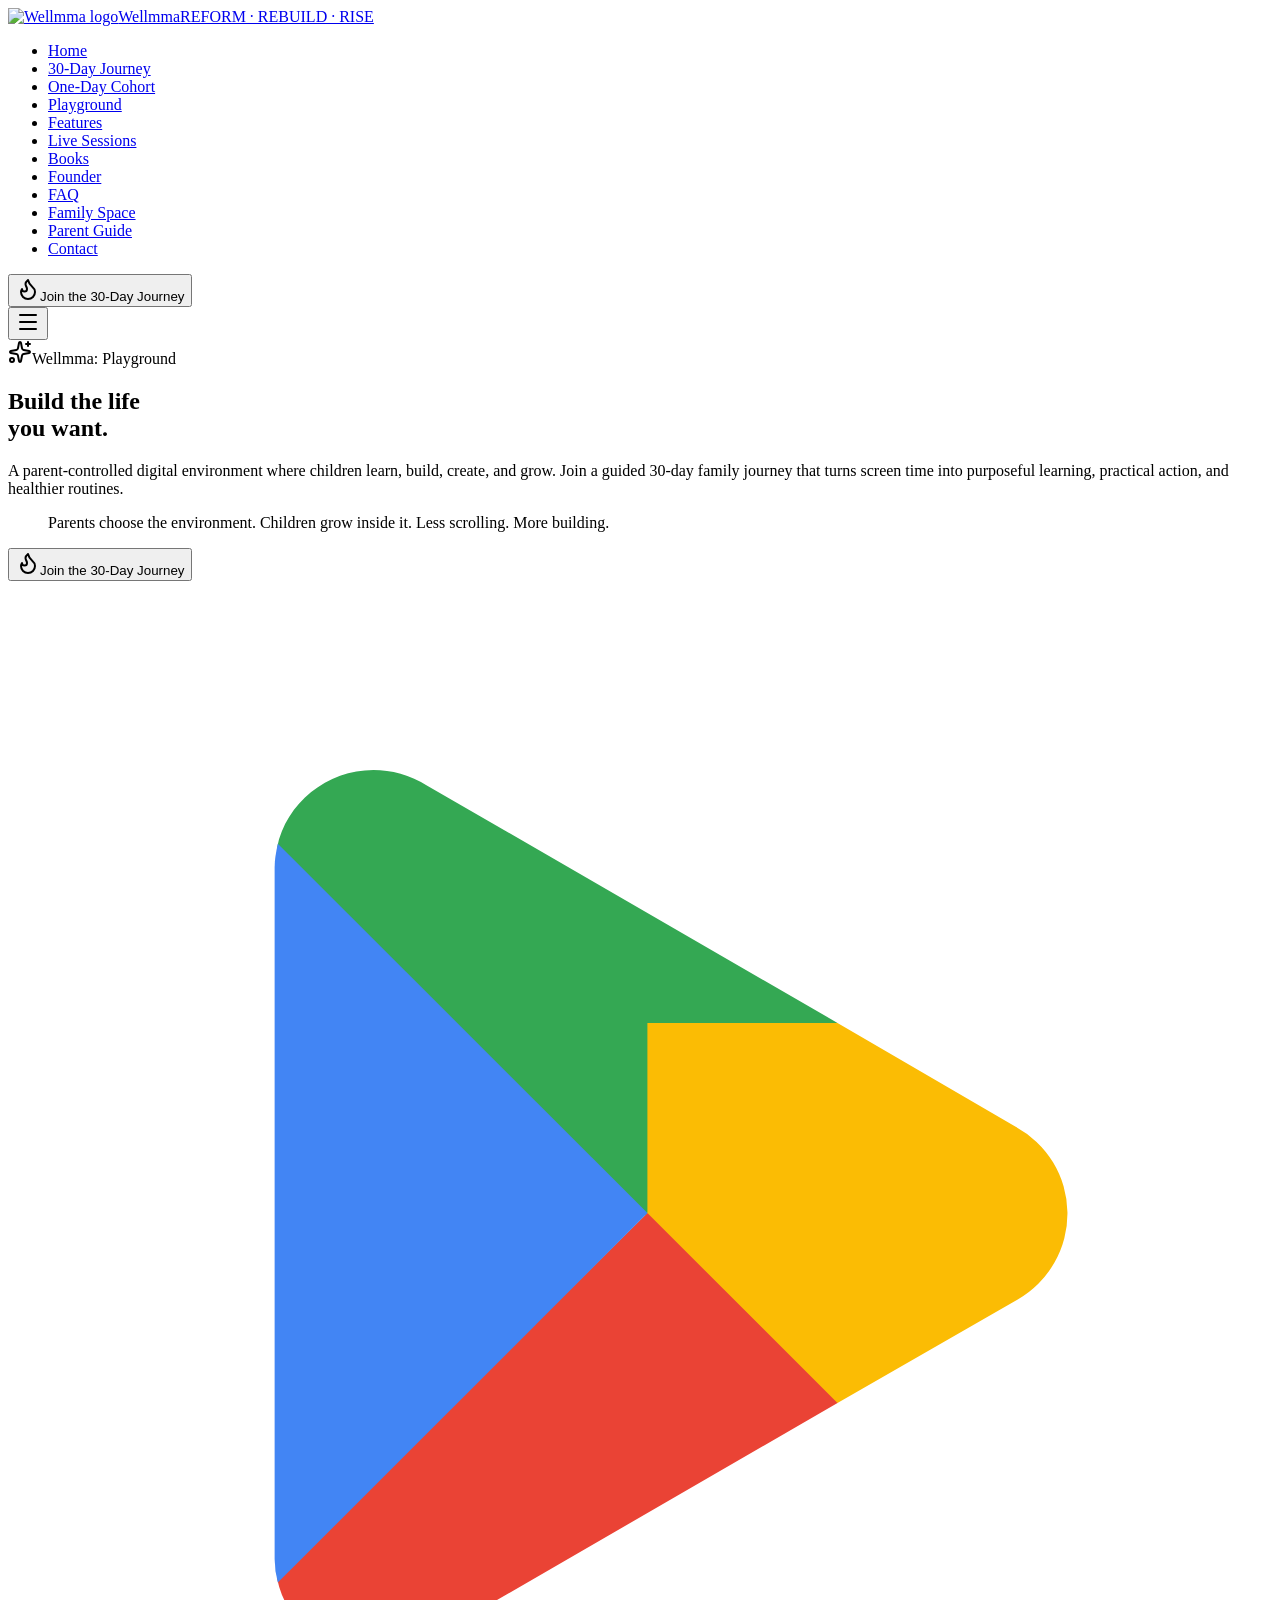
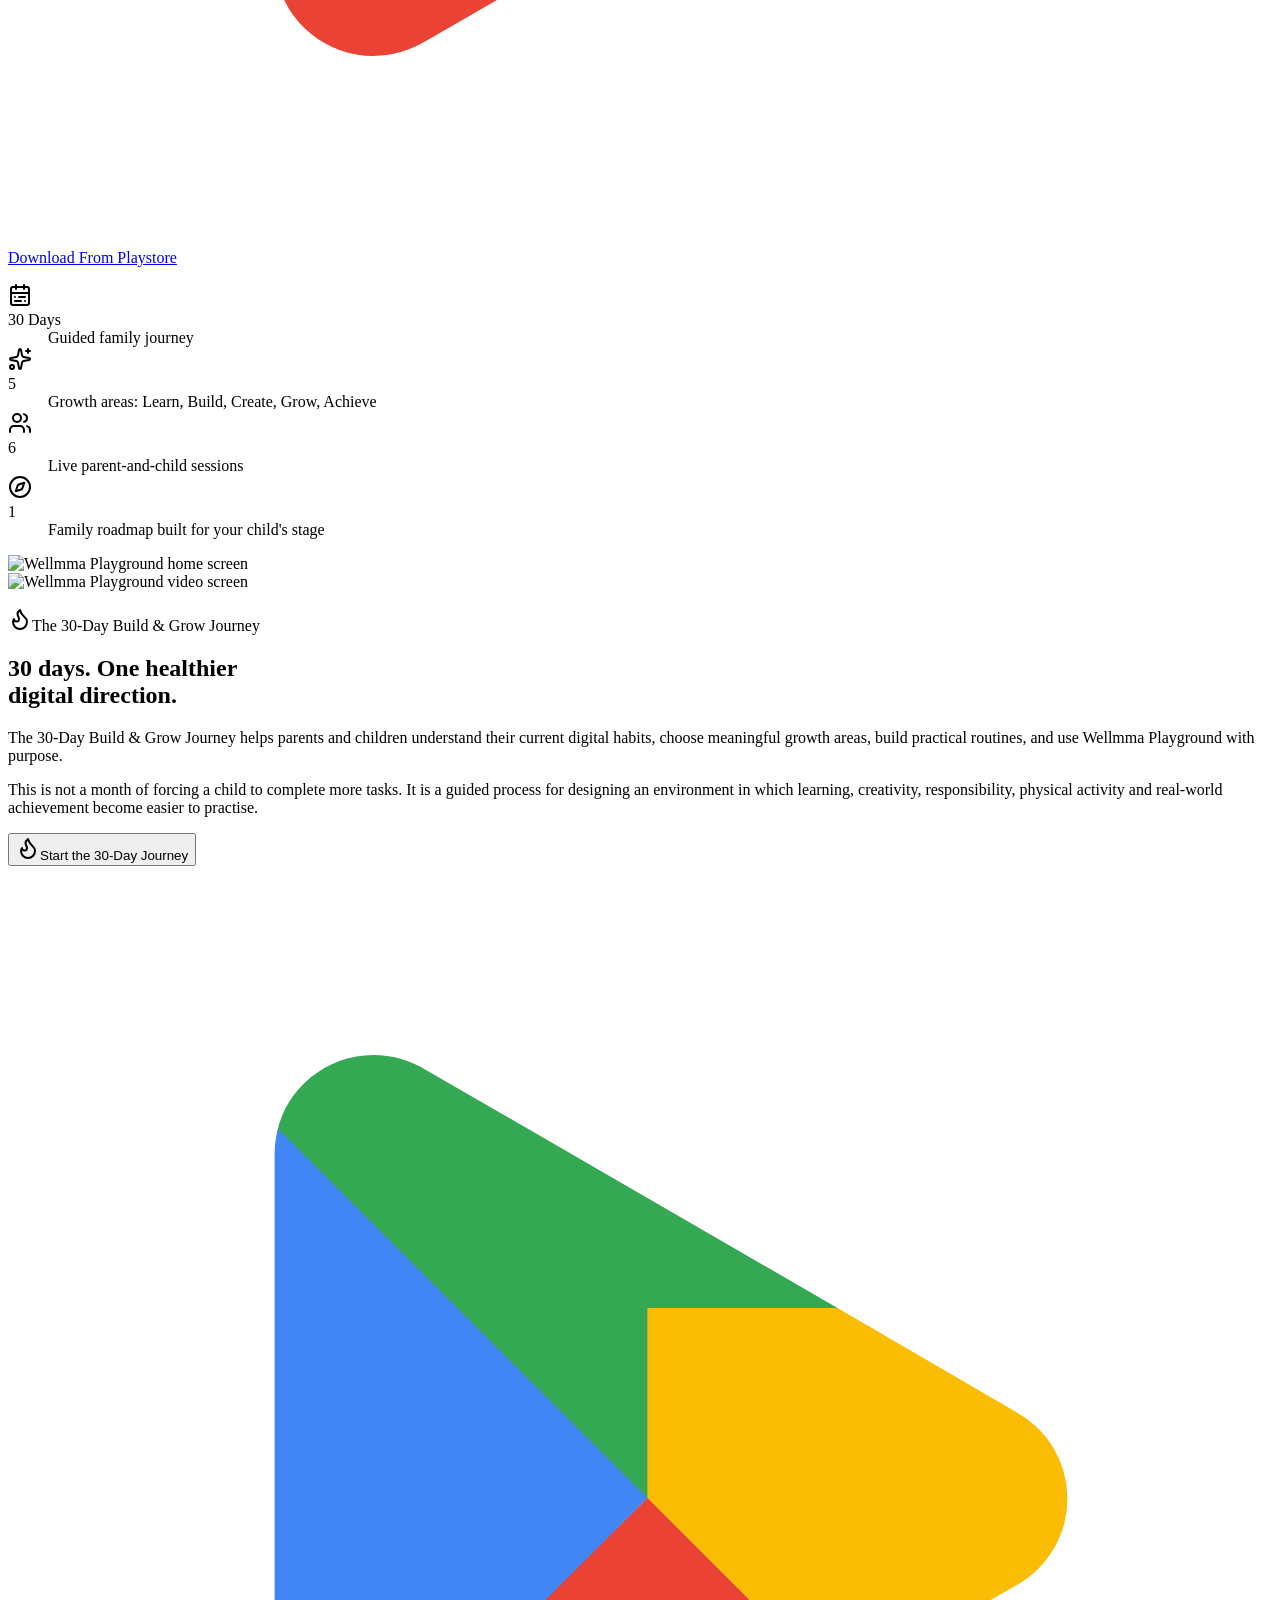
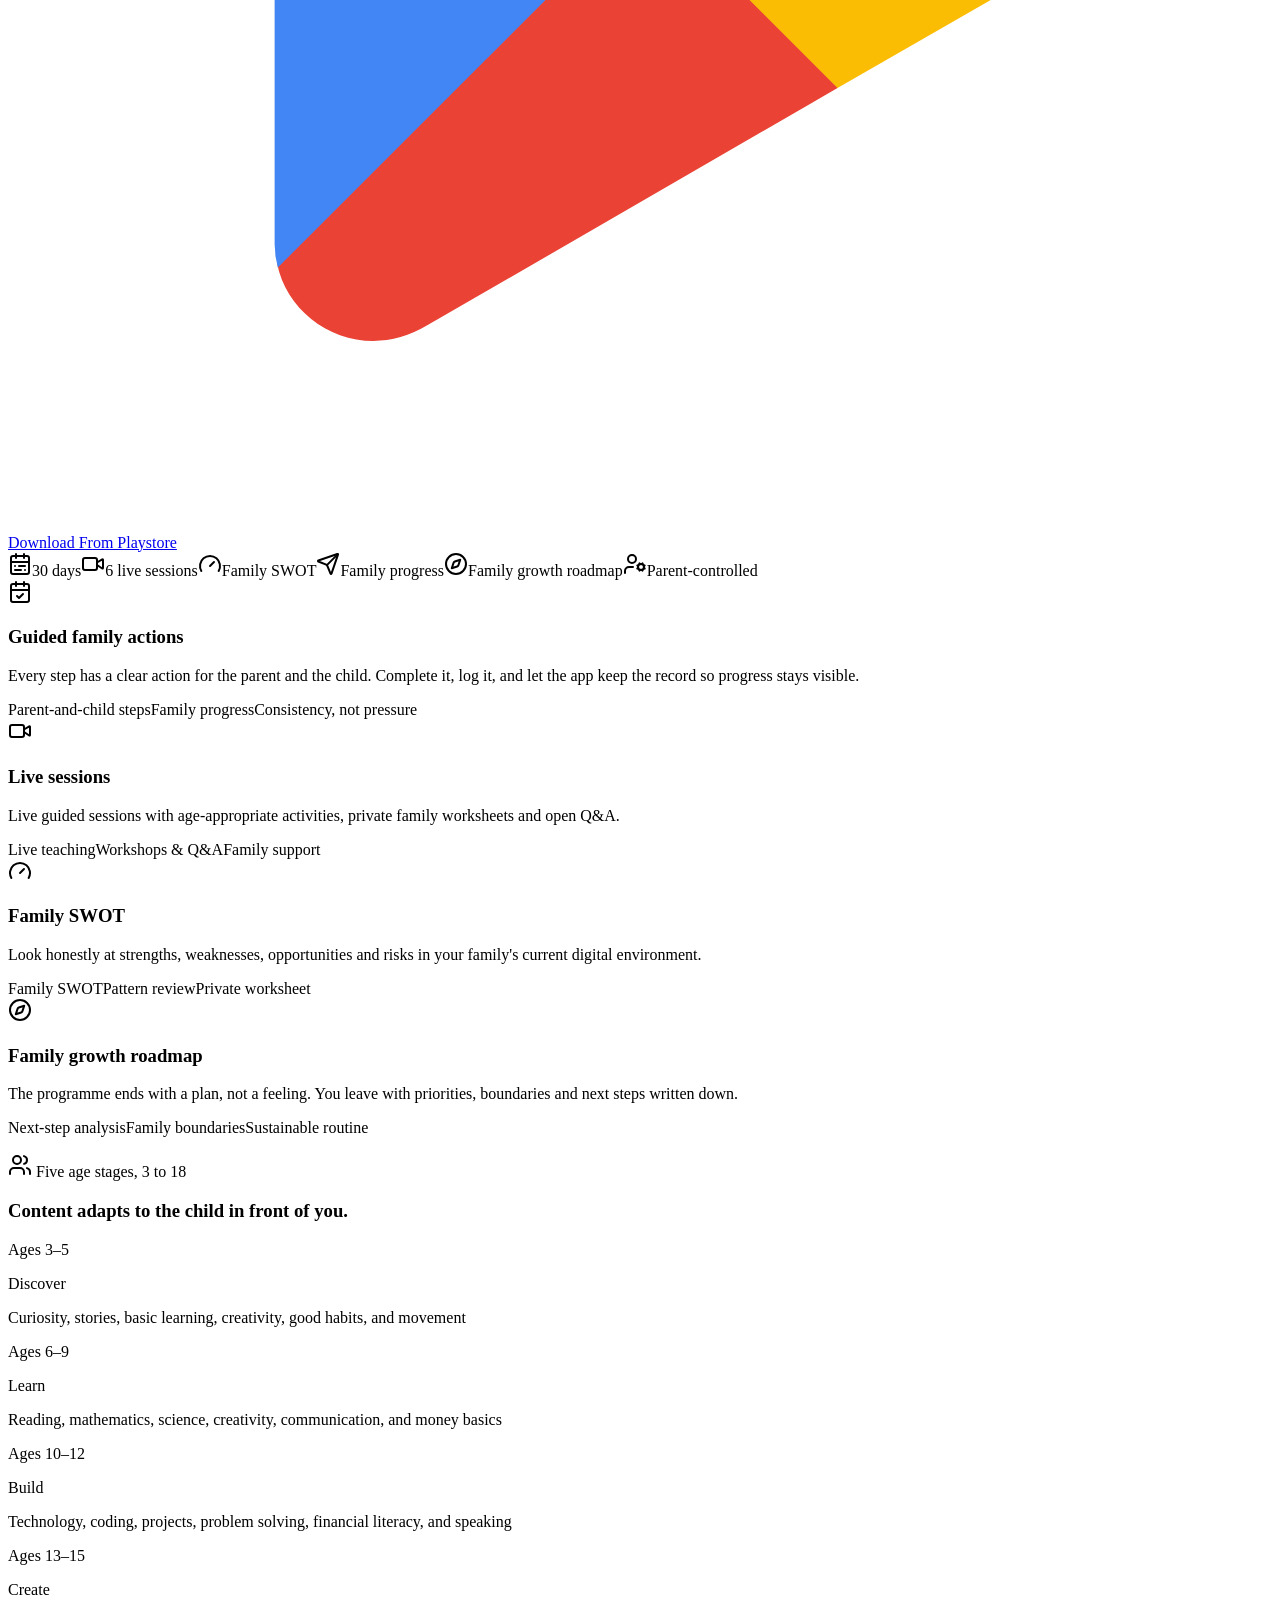
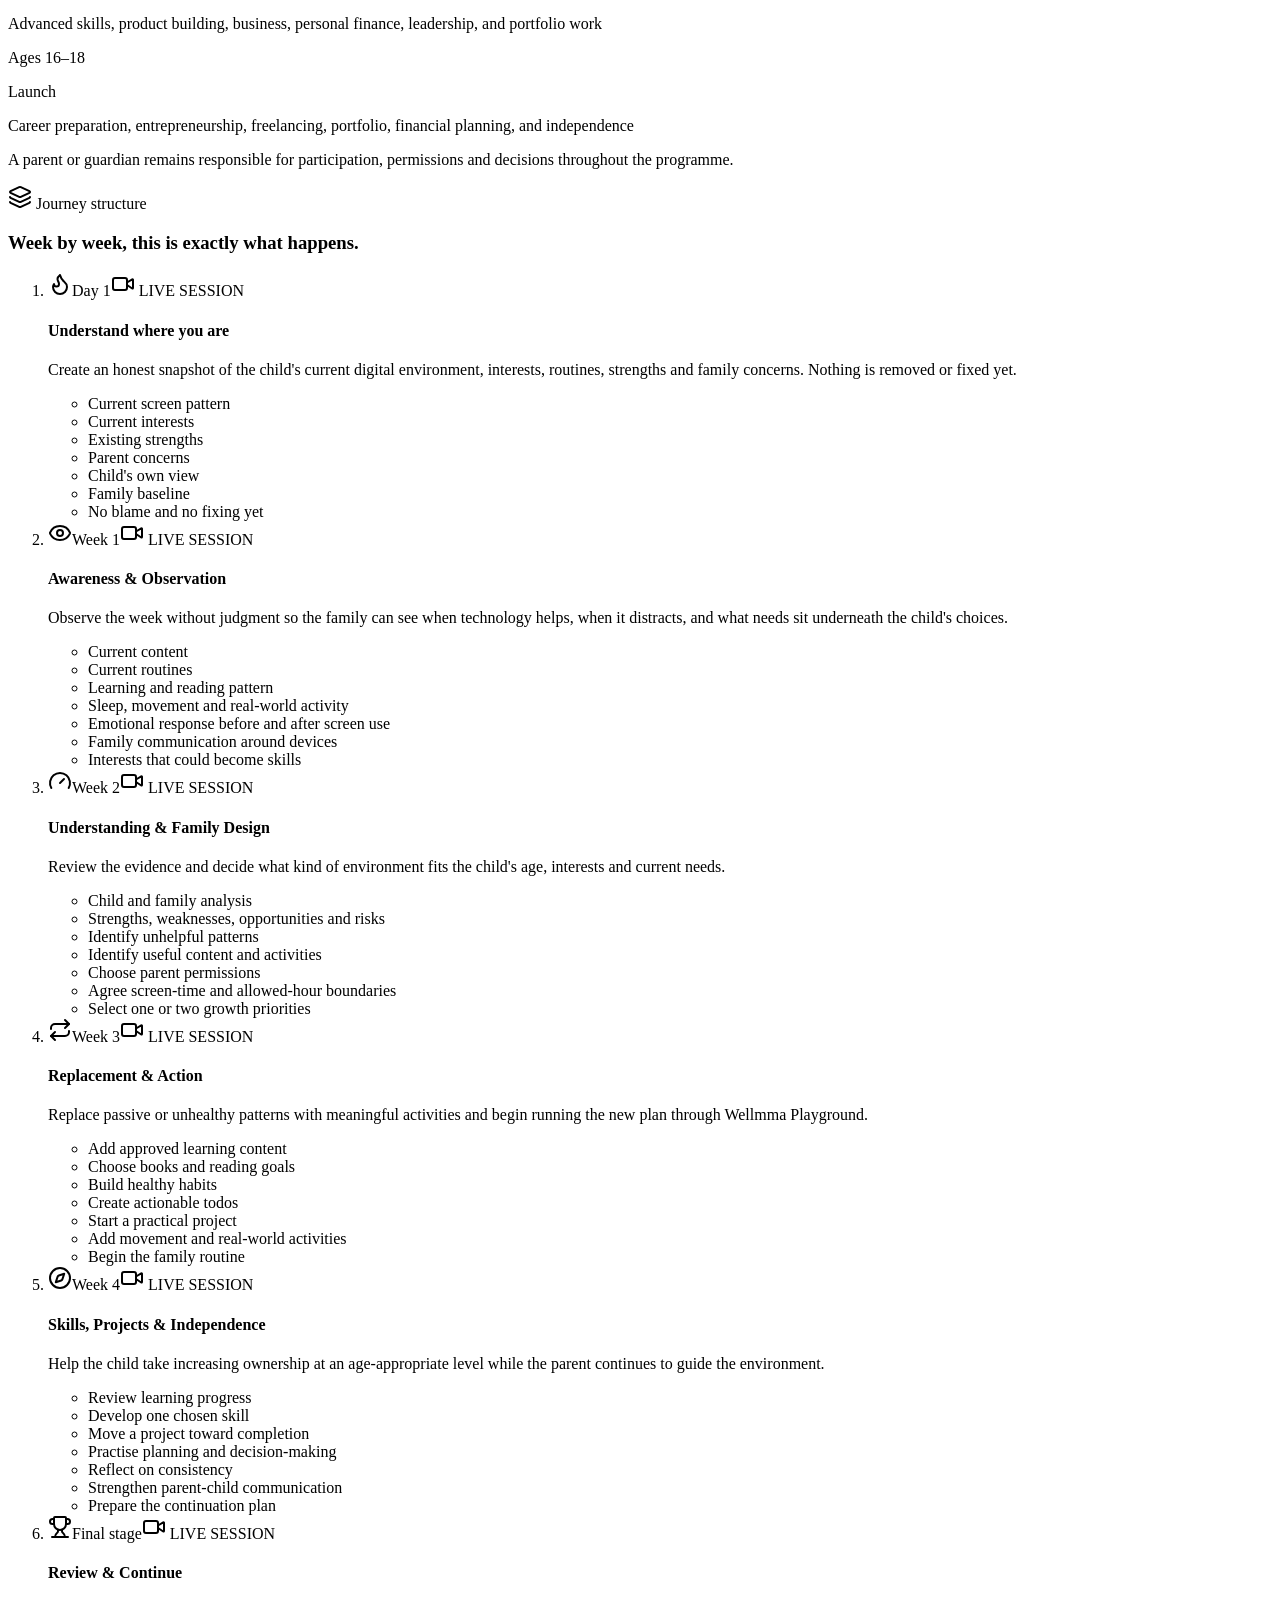
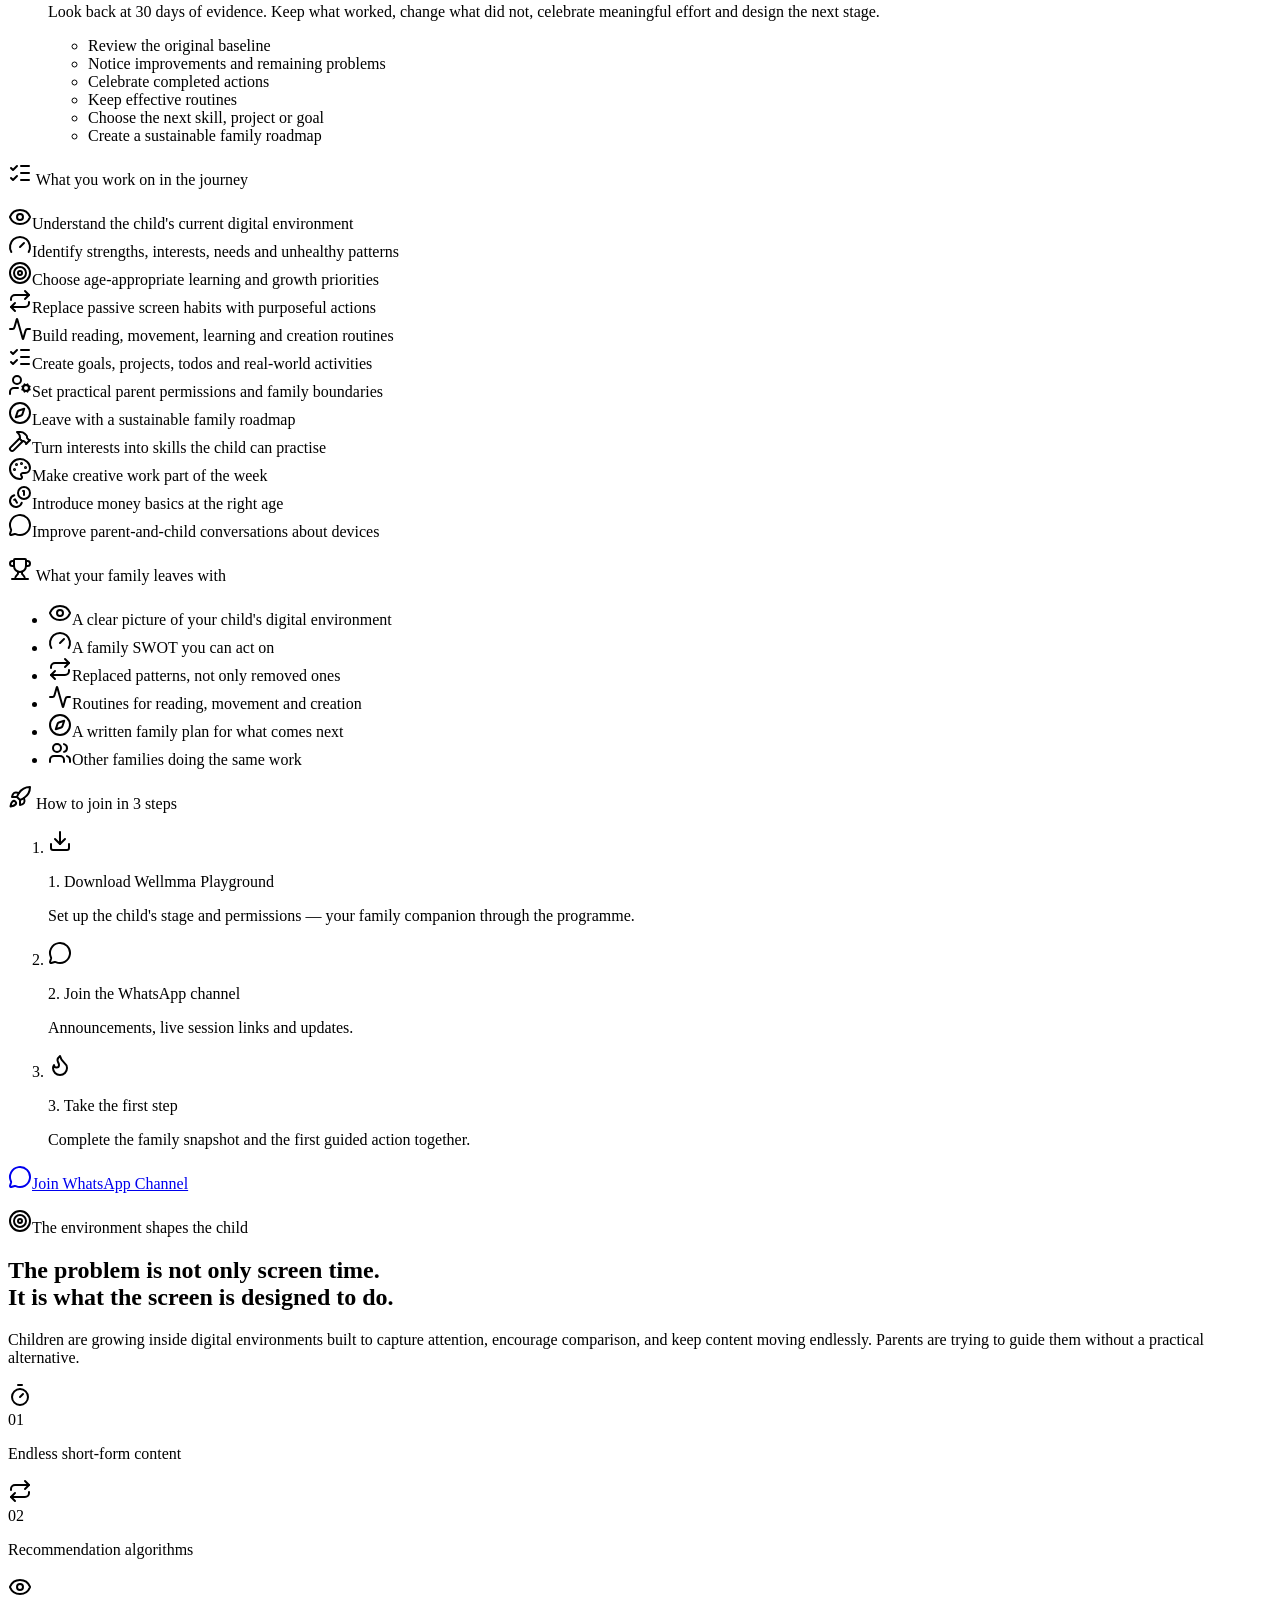
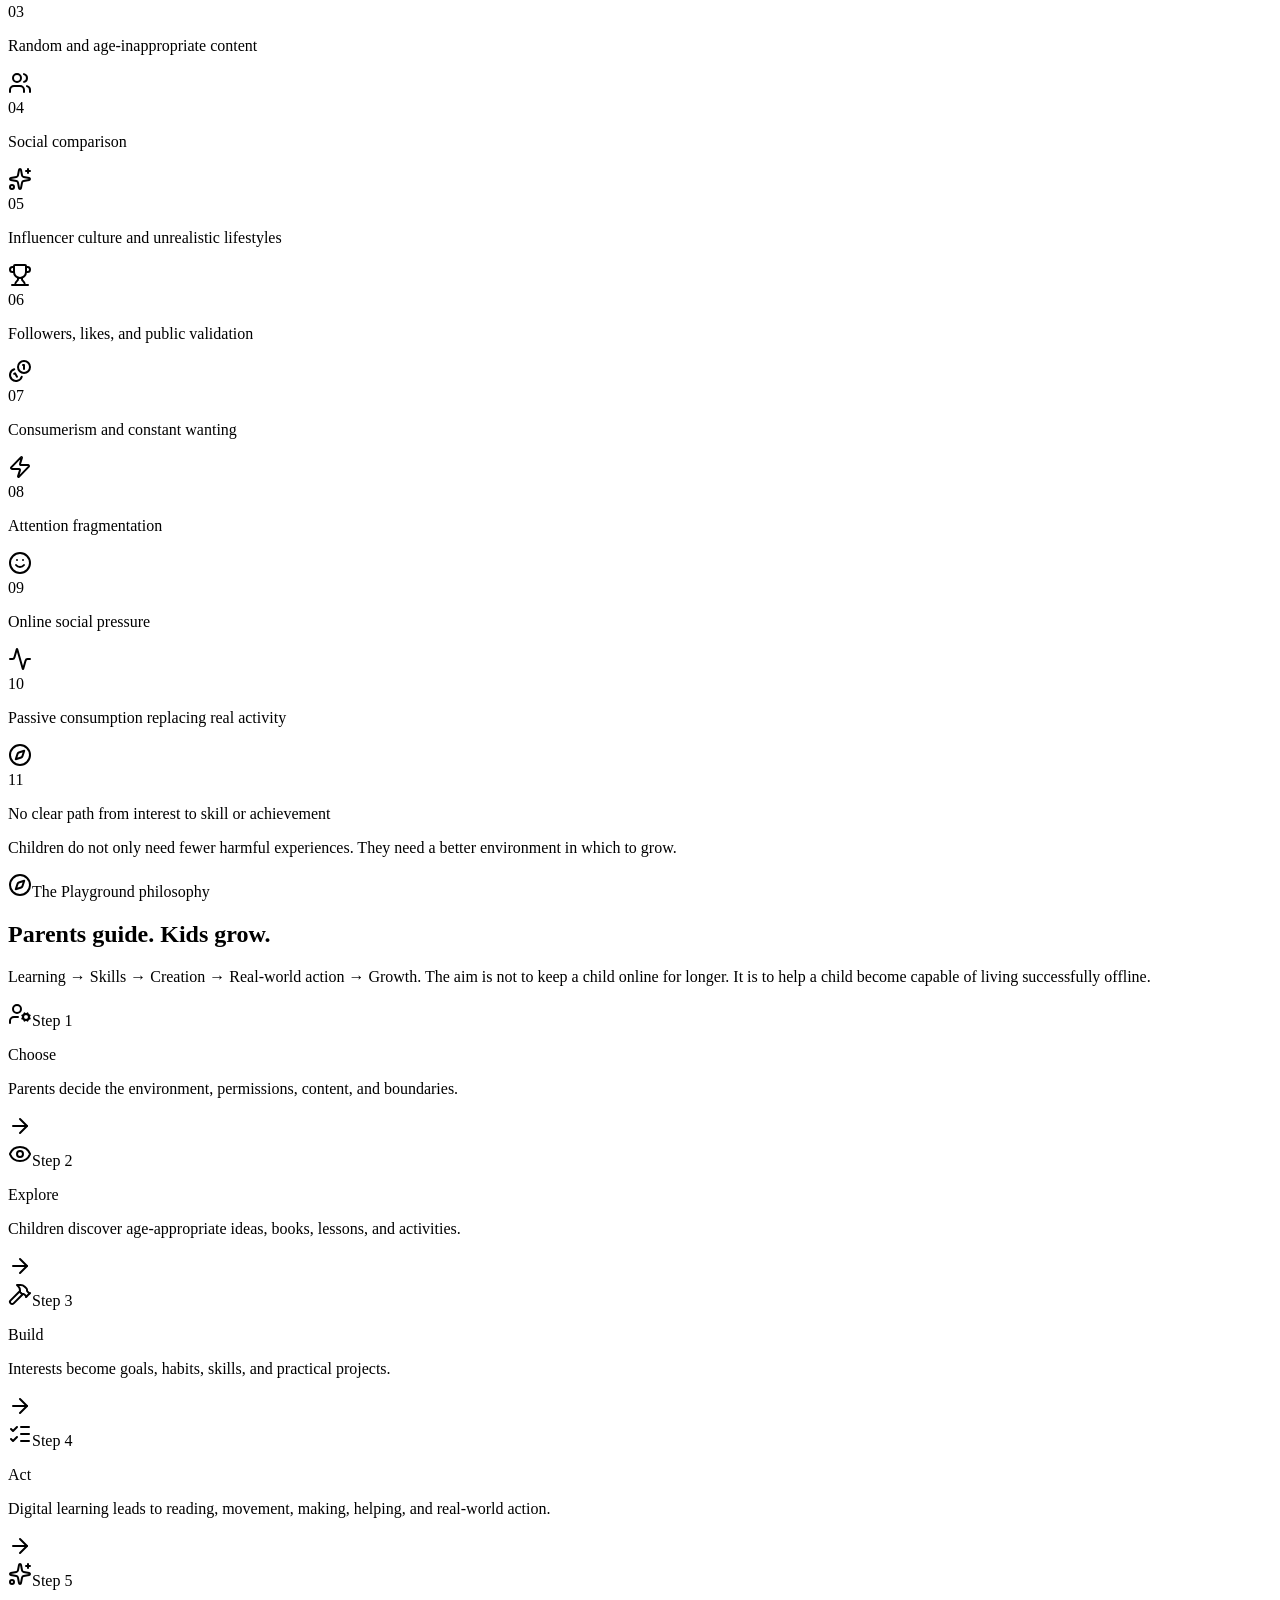
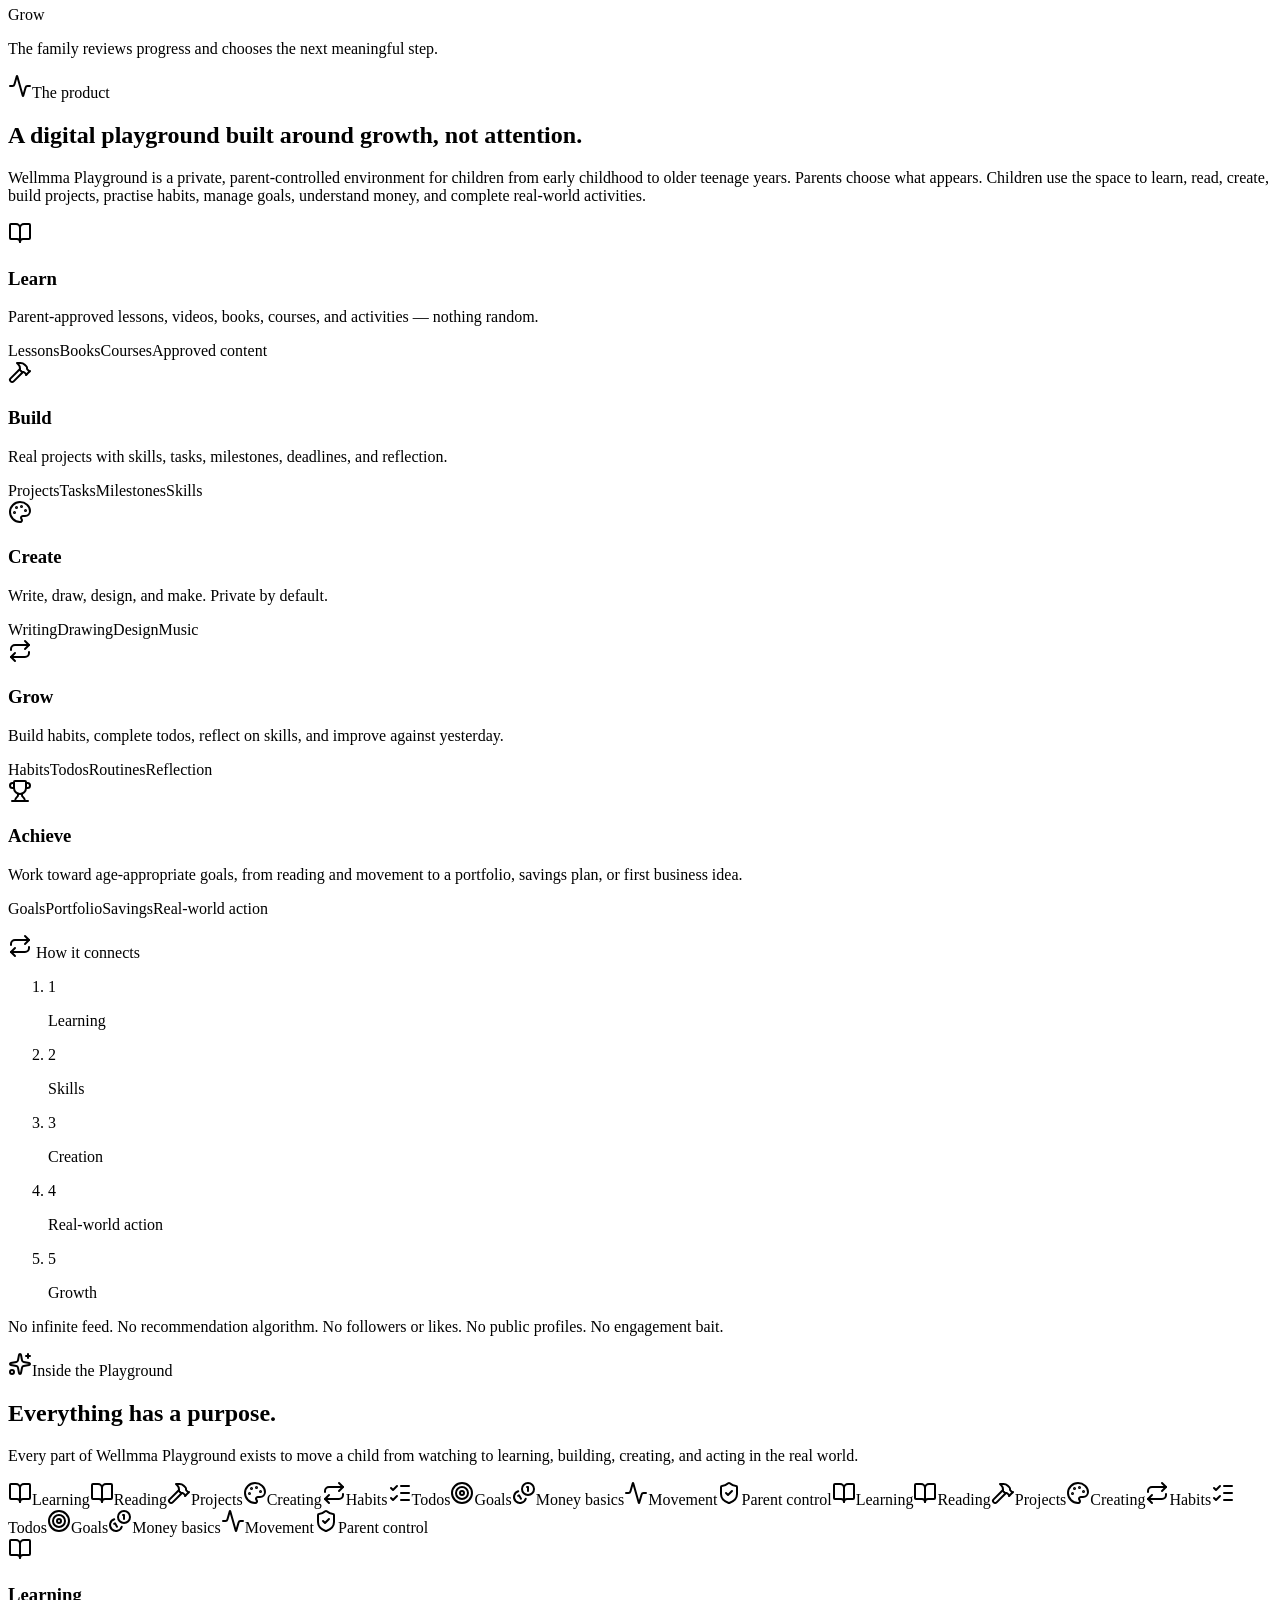
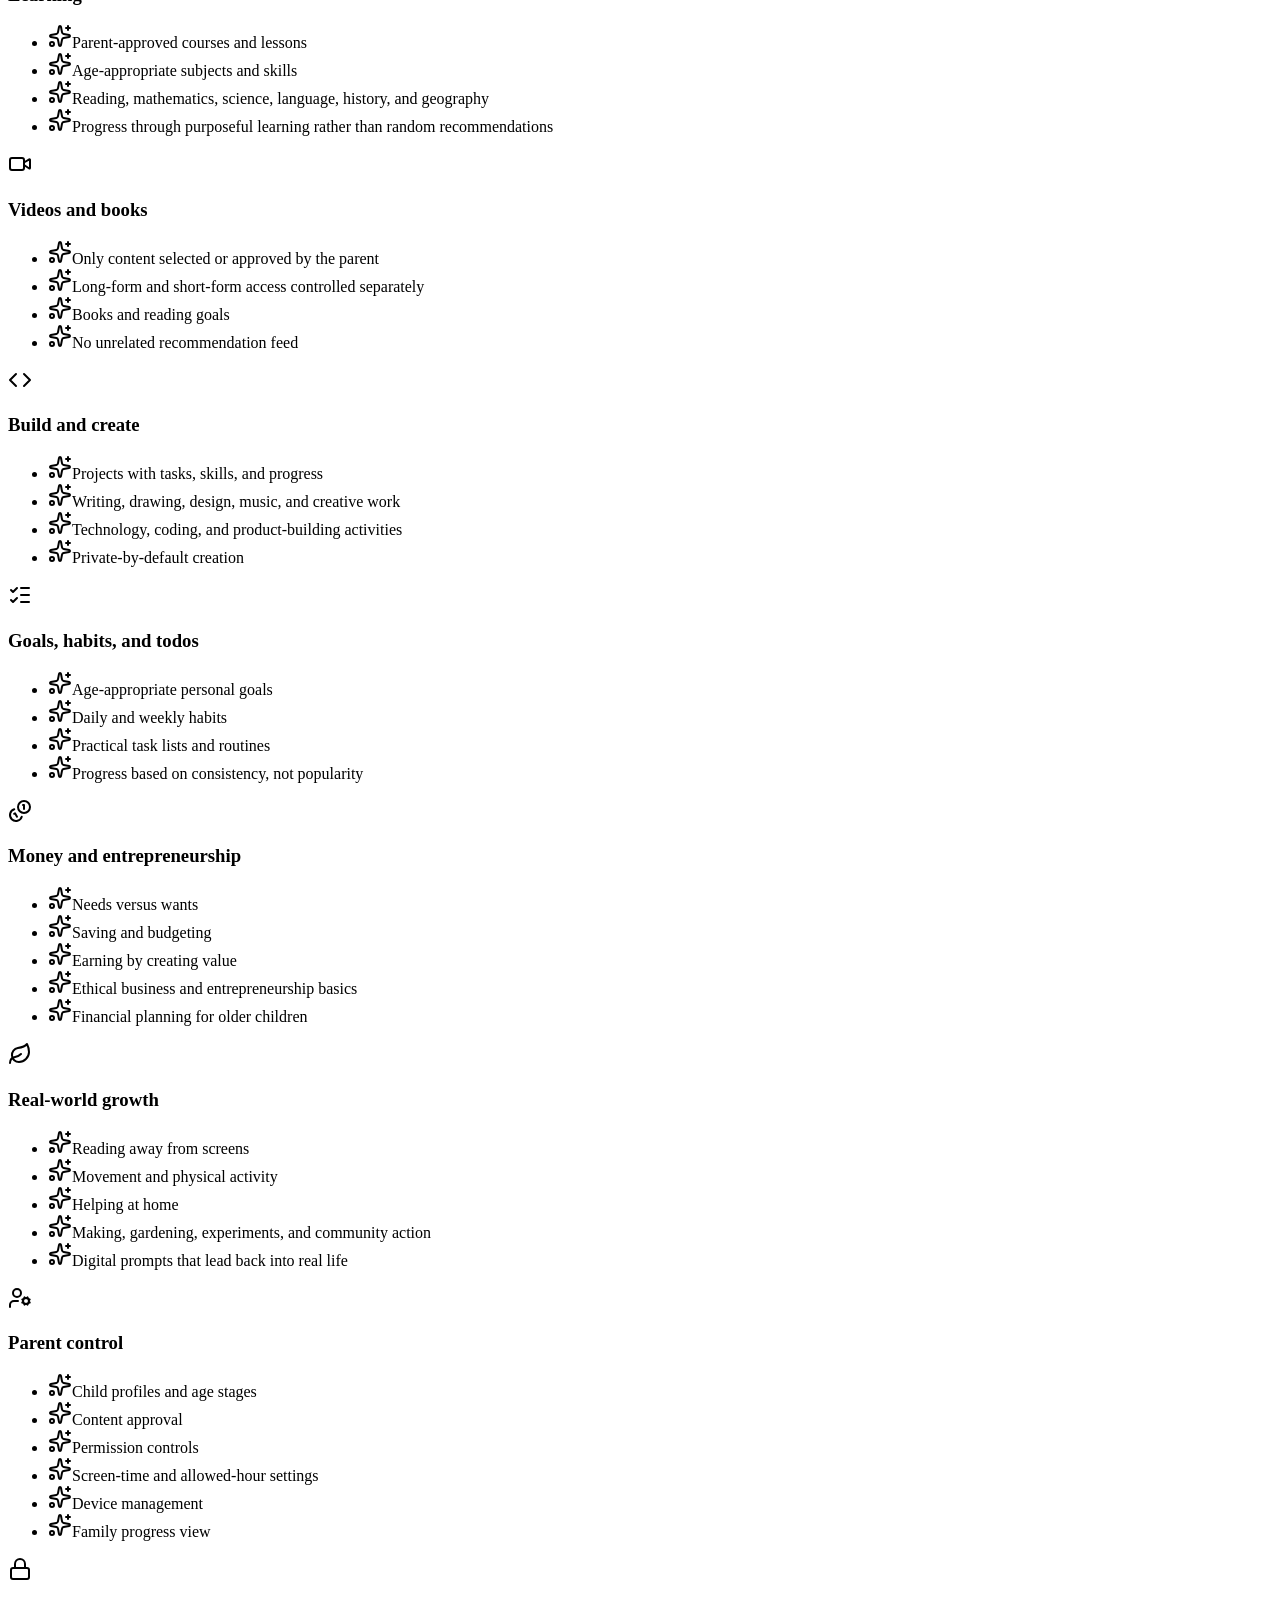
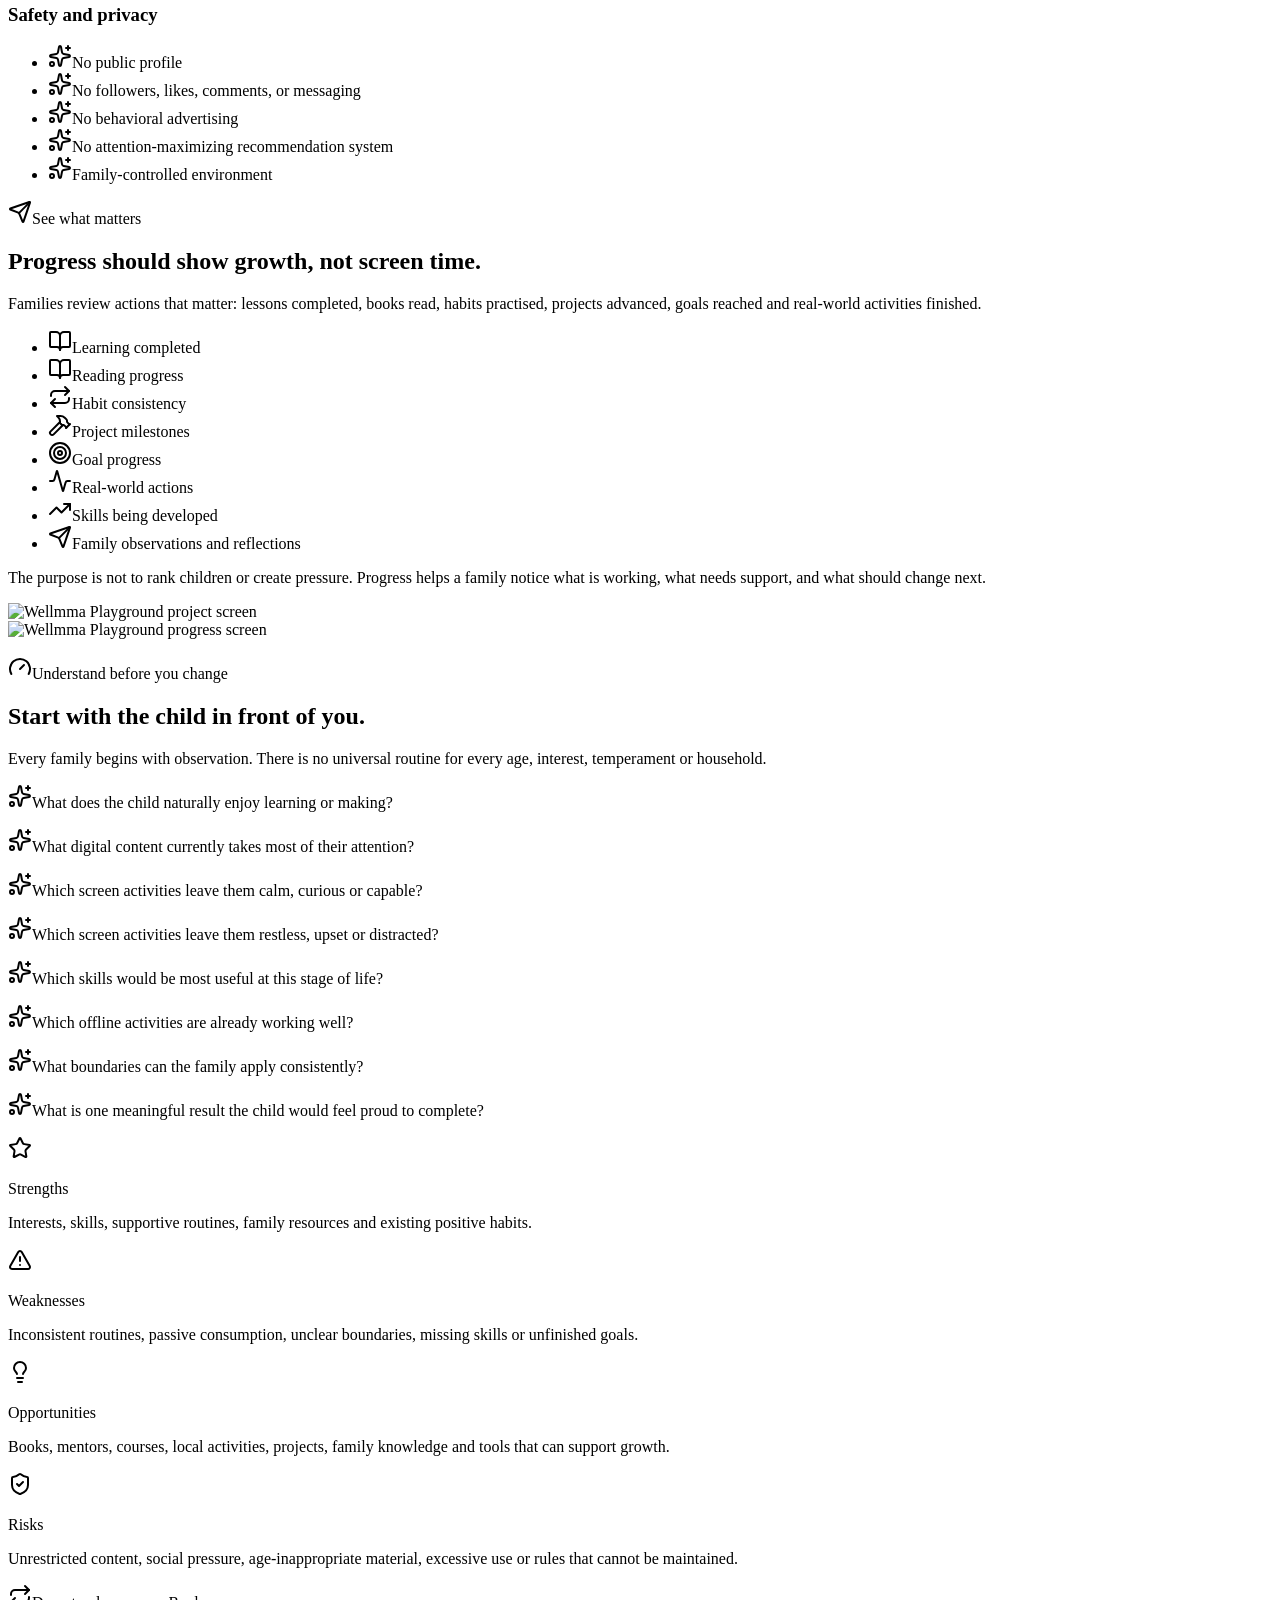
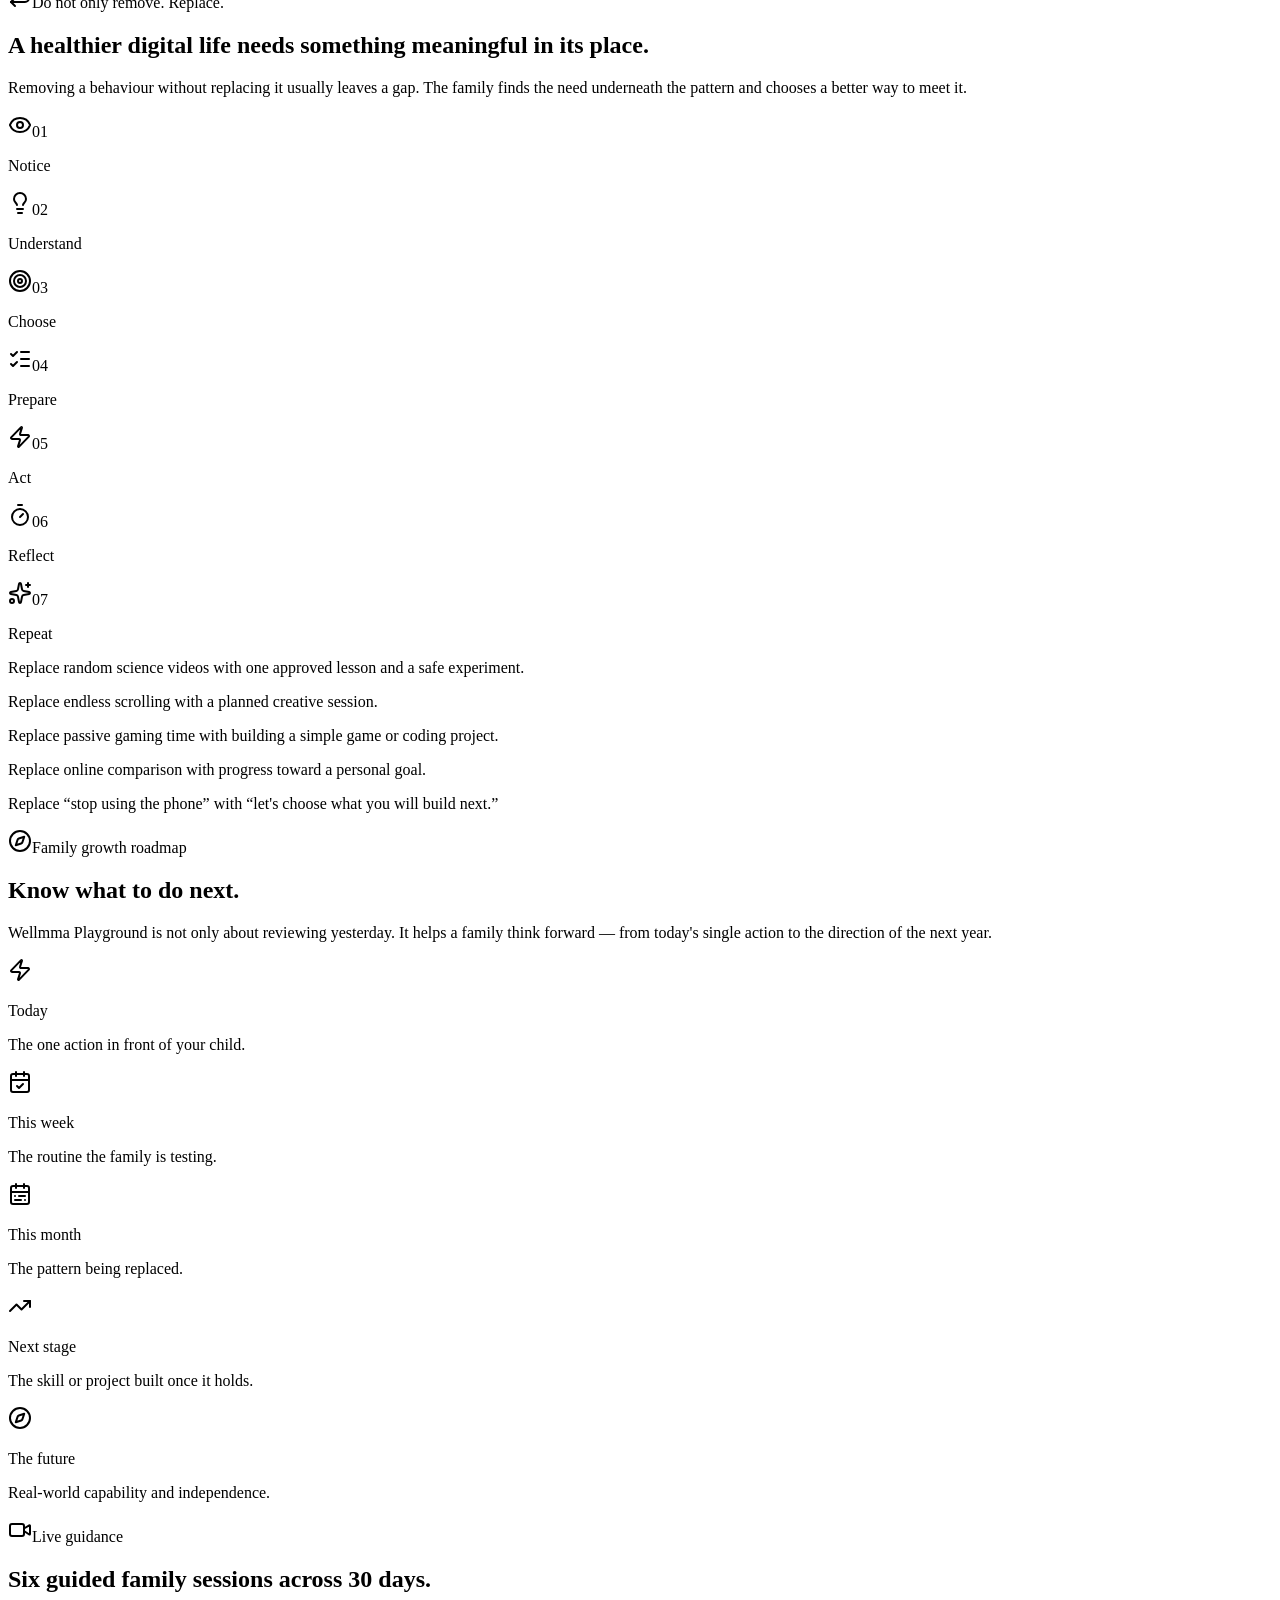
==== commit f0d52dfc: "UPDATED" ====
--- a/index.html
+++ b/index.html
@@ -1 +1 @@
-<!DOCTYPE html><html lang="en"><head><meta charSet="utf-8"/><meta name="viewport" content="width=device-width, initial-scale=1"/><link rel="preload" as="image" href="/wellmma_playground/assets/logo.jpg"/><link rel="stylesheet" href="/wellmma_playground/assets/styles-B6b8Errn.css" data-precedence="default"/><link rel="stylesheet" href="https://fonts.googleapis.com/css2?family=Sora:wght@500;600;700;800&amp;family=Plus+Jakarta+Sans:wght@400;500;600;700&amp;display=swap" data-precedence="default"/><title>30-Day Family Growth Journey | Wellmma Playground</title><meta name="author" content="TheManSaadh"/><meta property="og:site_name" content="Wellmma"/><meta name="description" content="A guided 30-day parent-and-child journey to build healthier digital habits, purposeful learning, practical skills and real-world action."/><meta name="keywords" content="Wellmma, Wellmma Playground, parenting app, family growth, digital wellbeing for kids, screen time, parent guided learning, child habits, 30 day family journey, healthy routines, kids learning app, family projects"/><meta property="og:title" content="30-Day Build &amp; Grow Journey — Wellmma Playground"/><meta property="og:description" content="Parents guide. Kids grow. Build a healthier digital environment through learning, projects, routines and real-world action."/><meta property="og:type" content="website"/><meta property="og:url" content="https://wellmma.github.io/wellmma_playground/"/><meta name="twitter:card" content="summary_large_image"/><link rel="modulepreload" href="/wellmma_playground/assets/index-BiQNKh7E.js"/><link rel="modulepreload" href="/wellmma_playground/assets/jsx-runtime-Cltr0gcK.js"/><link rel="modulepreload" href="/wellmma_playground/assets/react-dom-c8CiVcdp.js"/><link rel="modulepreload" href="/wellmma_playground/assets/routes-D_RxqsLZ.js"/><link rel="modulepreload" href="/wellmma_playground/assets/SectionsBottom-BvOwIan6.js"/><link rel="modulepreload" href="/wellmma_playground/assets/VideoSection-pWgzP1Sd.js"/><link rel="preconnect" href="https://fonts.googleapis.com"/><link rel="preconnect" href="https://fonts.gstatic.com" crossorigin="anonymous"/><link rel="icon" href="/wellmma_playground/favicon.ico" type="image/x-icon"/><link rel="canonical" href="https://wellmma.github.io/wellmma_playground/"/><script type="application/ld+json">{"@context":"https://schema.org","@type":"SoftwareApplication","name":"Wellmma Playground","applicationCategory":"HealthApplication","operatingSystem":"Android","url":"https://play.google.com/store/apps/details?id=com.wellmma.rehabit.app","description":"A guided 30-day parent-and-child journey to build healthier digital habits, purposeful learning, practical skills and real-world action.","author":{"@type":"Person","name":"TheManSaadh","url":"https://www.linkedin.com/in/themansaadh/"}}</script></head><body><!--$--><div class="min-h-screen bg-background"><header class="fixed inset-x-0 top-0 z-50 transition-all duration-300 bg-transparent"><nav class="mx-auto grid w-full max-w-6xl grid-cols-[minmax(0,1fr)_auto] items-center gap-4 px-5 py-3 xl:flex xl:justify-between"><a href="#home" class="flex min-w-0 items-center gap-3"><img src="/wellmma_playground/assets/logo.jpg" alt="Wellmma logo" class="h-10 w-10 shrink-0 rounded-full object-cover ring-1 ring-primary/30" width="40" height="40"/><span class="min-w-0 leading-tight"><span class="block truncate font-display text-lg font-bold sm:text-xl">Well<span class="text-gradient">mma</span></span><span class="block truncate text-[0.58rem] tracking-[0.24em] text-muted-foreground">REFORM · REBUILD · RISE</span></span></a><ul class="no-scrollbar hidden min-w-0 flex-1 items-center gap-5 overflow-x-auto whitespace-nowrap text-sm text-foreground/70 xl:flex"><li class="shrink-0"><a href="#home" class="transition-colors hover:text-primary">Home</a></li><li class="shrink-0"><a href="#program" class="transition-colors hover:text-primary">30-Day Journey</a></li><li class="shrink-0"><a href="/wellmma_playground/OneDayCohort" class="transition-colors hover:text-primary">One-Day Cohort</a></li><li class="shrink-0"><a href="#playground" class="transition-colors hover:text-primary">Playground</a></li><li class="shrink-0"><a href="#features" class="transition-colors hover:text-primary">Features</a></li><li class="shrink-0"><a href="#sessions" class="transition-colors hover:text-primary">Live Sessions</a></li><li class="shrink-0"><a href="#books" class="transition-colors hover:text-primary">Books</a></li><li class="shrink-0"><a href="#founder" class="transition-colors hover:text-primary">Founder</a></li><li class="shrink-0"><a href="#faq" class="transition-colors hover:text-primary">FAQ</a></li><li class="shrink-0"><a href="/wellmma_playground/Database" class="transition-colors hover:text-primary">Family Space</a></li><li class="shrink-0"><a href="#contact" class="transition-colors hover:text-primary">Contact</a></li></ul><div class="hidden shrink-0 xl:block"><button type="button" aria-haspopup="dialog" aria-expanded="false" data-state="closed" class="group inline-flex items-center justify-center gap-2 rounded-full px-6 py-3 text-sm font-semibold tracking-wide transition-all duration-300 focus-visible:outline-none focus-visible:ring-2 focus-visible:ring-ring focus-visible:ring-offset-2 focus-visible:ring-offset-background shine bg-[image:var(--gradient-brand)] text-primary-foreground hover:-translate-y-0.5 shadow-[var(--glow)] whitespace-nowrap"><svg xmlns="http://www.w3.org/2000/svg" width="24" height="24" viewBox="0 0 24 24" fill="none" stroke="currentColor" stroke-width="2" stroke-linecap="round" stroke-linejoin="round" class="lucide lucide-flame h-4 w-4 shrink-0" aria-hidden="true"><path d="M12 3q1 4 4 6.5t3 5.5a1 1 0 0 1-14 0 5 5 0 0 1 1-3 1 1 0 0 0 5 0c0-2-1.5-3-1.5-5q0-2 2.5-4"></path></svg>Join the 30-Day Journey</button></div><button type="button" aria-label="Open menu" aria-expanded="false" class="flex h-11 w-11 shrink-0 items-center justify-center rounded-full border border-border bg-card text-foreground xl:hidden"><svg xmlns="http://www.w3.org/2000/svg" width="24" height="24" viewBox="0 0 24 24" fill="none" stroke="currentColor" stroke-width="2" stroke-linecap="round" stroke-linejoin="round" class="lucide lucide-menu h-5 w-5" aria-hidden="true"><path d="M4 5h16"></path><path d="M4 12h16"></path><path d="M4 19h16"></path></svg></button></nav></header><main><section id="home" class="hero-wash relative overflow-hidden px-5 pb-20 pt-28 sm:pt-36"><div aria-hidden="true" class="grid-bg pointer-events-none absolute inset-0"></div><div aria-hidden="true" class="pointer-events-none absolute -top-32 left-1/2 h-[36rem] w-[36rem] -translate-x-1/2 rounded-full bg-primary/10 blur-[120px]"></div><div class="relative mx-auto grid w-full max-w-6xl items-center gap-14 lg:grid-cols-[1.05fr_0.95fr]"><div><div class="reveal " data-visible="false" style="transition-delay:0ms"><span class="inline-flex items-center gap-2 rounded-full border border-primary/30 bg-primary/10 px-4 py-1.5 text-xs font-semibold tracking-wide text-primary"><svg xmlns="http://www.w3.org/2000/svg" width="24" height="24" viewBox="0 0 24 24" fill="none" stroke="currentColor" stroke-width="2" stroke-linecap="round" stroke-linejoin="round" class="lucide lucide-sparkles h-3.5 w-3.5" aria-hidden="true"><path d="M11.017 2.814a1 1 0 0 1 1.966 0l1.051 5.558a2 2 0 0 0 1.594 1.594l5.558 1.051a1 1 0 0 1 0 1.966l-5.558 1.051a2 2 0 0 0-1.594 1.594l-1.051 5.558a1 1 0 0 1-1.966 0l-1.051-5.558a2 2 0 0 0-1.594-1.594l-5.558-1.051a1 1 0 0 1 0-1.966l5.558-1.051a2 2 0 0 0 1.594-1.594z"></path><path d="M20 2v4"></path><path d="M22 4h-4"></path><circle cx="4" cy="20" r="2"></circle></svg>Wellmma: Playground</span><h1 class="mt-6 text-[2.7rem] leading-[1.02] sm:text-6xl lg:text-[4.3rem]">Build the life<br/>you <span class="text-gradient">want.</span></h1><p class="mt-6 max-w-xl text-base leading-relaxed text-muted-foreground sm:text-lg">A parent-controlled digital environment where children learn, build, create, and grow. Join a guided 30-day family journey that turns screen time into purposeful learning, practical action, and healthier routines.</p><blockquote class="mt-7 max-w-xl rounded-2xl border-l-2 border-primary/60 bg-card/50 py-4 pl-5 pr-4 text-lg leading-snug text-foreground/90 backdrop-blur sm:text-xl">Parents choose the environment. Children grow inside it. Less scrolling. More building.</blockquote></div><div class="reveal " data-visible="false" style="transition-delay:120ms"><div class="mt-9 flex flex-wrap gap-3"><button type="button" aria-haspopup="dialog" aria-expanded="false" data-state="closed" class="group inline-flex items-center justify-center gap-2 rounded-full px-6 py-3 text-sm font-semibold tracking-wide transition-all duration-300 focus-visible:outline-none focus-visible:ring-2 focus-visible:ring-ring focus-visible:ring-offset-2 focus-visible:ring-offset-background shine bg-[image:var(--gradient-brand)] text-primary-foreground hover:-translate-y-0.5 shadow-[var(--glow)] "><svg xmlns="http://www.w3.org/2000/svg" width="24" height="24" viewBox="0 0 24 24" fill="none" stroke="currentColor" stroke-width="2" stroke-linecap="round" stroke-linejoin="round" class="lucide lucide-flame h-4 w-4 shrink-0" aria-hidden="true"><path d="M12 3q1 4 4 6.5t3 5.5a1 1 0 0 1-14 0 5 5 0 0 1 1-3 1 1 0 0 0 5 0c0-2-1.5-3-1.5-5q0-2 2.5-4"></path></svg>Join the 30-Day Journey</button><a href="https://play.google.com/store/apps/details?id=com.wellmma.rehabit.app" class="group inline-flex items-center justify-center gap-2 rounded-full px-6 py-3 text-sm font-semibold tracking-wide transition-all duration-300 focus-visible:outline-none focus-visible:ring-2 focus-visible:ring-ring focus-visible:ring-offset-2 focus-visible:ring-offset-background border border-border bg-card/60 text-foreground backdrop-blur hover:-translate-y-0.5 hover:border-primary/50 hover:text-primary " target="_blank" rel="noopener noreferrer"><svg viewBox="0 0 512 512" class="h-4 w-4 shrink-0 transition-transform duration-300 group-hover:scale-110" aria-hidden="true" role="img"><path fill="#34a853" d="m109 108c5-25 35-41 61-25l166 96-78 78"></path><path fill="#fbbc04" d="m336 333h-77V179h77l72 42a40 40 0 011 70"></path><path fill="#ea4335" d="m170 429c-26 16-56 0-61-25l150-148 77 77"></path><path fill="#4285f4" d="m109.3 106.4Q108 112 108 116v280q0 5 1.3 9.7L259 256"></path></svg>Download From Playstore</a></div></div><div class="reveal " data-visible="false" style="transition-delay:200ms"><dl class="mt-11 grid grid-cols-2 gap-3 sm:grid-cols-4"><div class="glass p-4"><svg xmlns="http://www.w3.org/2000/svg" width="24" height="24" viewBox="0 0 24 24" fill="none" stroke="currentColor" stroke-width="2" stroke-linecap="round" stroke-linejoin="round" class="lucide lucide-calendar-range h-4 w-4 text-primary" aria-hidden="true"><rect width="18" height="18" x="3" y="4" rx="2"></rect><path d="M16 2v4"></path><path d="M3 10h18"></path><path d="M8 2v4"></path><path d="M17 14h-6"></path><path d="M13 18H7"></path><path d="M7 14h.01"></path><path d="M17 18h.01"></path></svg><dt class="mt-3 font-display text-2xl text-foreground">30 Days</dt><dd class="mt-1 text-xs leading-snug text-muted-foreground">Guided family journey</dd></div><div class="glass p-4"><svg xmlns="http://www.w3.org/2000/svg" width="24" height="24" viewBox="0 0 24 24" fill="none" stroke="currentColor" stroke-width="2" stroke-linecap="round" stroke-linejoin="round" class="lucide lucide-sparkles h-4 w-4 text-primary" aria-hidden="true"><path d="M11.017 2.814a1 1 0 0 1 1.966 0l1.051 5.558a2 2 0 0 0 1.594 1.594l5.558 1.051a1 1 0 0 1 0 1.966l-5.558 1.051a2 2 0 0 0-1.594 1.594l-1.051 5.558a1 1 0 0 1-1.966 0l-1.051-5.558a2 2 0 0 0-1.594-1.594l-5.558-1.051a1 1 0 0 1 0-1.966l5.558-1.051a2 2 0 0 0 1.594-1.594z"></path><path d="M20 2v4"></path><path d="M22 4h-4"></path><circle cx="4" cy="20" r="2"></circle></svg><dt class="mt-3 font-display text-2xl text-foreground">5</dt><dd class="mt-1 text-xs leading-snug text-muted-foreground">Growth areas: Learn, Build, Create, Grow, Achieve</dd></div><div class="glass p-4"><svg xmlns="http://www.w3.org/2000/svg" width="24" height="24" viewBox="0 0 24 24" fill="none" stroke="currentColor" stroke-width="2" stroke-linecap="round" stroke-linejoin="round" class="lucide lucide-users h-4 w-4 text-primary" aria-hidden="true"><path d="M16 21v-2a4 4 0 0 0-4-4H6a4 4 0 0 0-4 4v2"></path><path d="M16 3.128a4 4 0 0 1 0 7.744"></path><path d="M22 21v-2a4 4 0 0 0-3-3.87"></path><circle cx="9" cy="7" r="4"></circle></svg><dt class="mt-3 font-display text-2xl text-foreground">6</dt><dd class="mt-1 text-xs leading-snug text-muted-foreground">Live parent-and-child sessions</dd></div><div class="glass p-4"><svg xmlns="http://www.w3.org/2000/svg" width="24" height="24" viewBox="0 0 24 24" fill="none" stroke="currentColor" stroke-width="2" stroke-linecap="round" stroke-linejoin="round" class="lucide lucide-compass h-4 w-4 text-primary" aria-hidden="true"><circle cx="12" cy="12" r="10"></circle><path d="m16.24 7.76-1.804 5.411a2 2 0 0 1-1.265 1.265L7.76 16.24l1.804-5.411a2 2 0 0 1 1.265-1.265z"></path></svg><dt class="mt-3 font-display text-2xl text-foreground">1</dt><dd class="mt-1 text-xs leading-snug text-muted-foreground">Family roadmap built for your child&#x27;s stage</dd></div></dl></div></div><div class="reveal " data-visible="false" style="transition-delay:200ms"><div class="relative mx-auto flex max-w-md items-end justify-center gap-4"><div aria-hidden="true" class="absolute -inset-10 -z-10 rounded-full bg-primary/12 blur-3xl"></div><div class="overflow-hidden rounded-[1.9rem] border border-border bg-ink p-1.5 shadow-[var(--shadow-soft)] float-slow w-[58%] translate-y-6"><img src="/wellmma_playground/assets/homepage.jpg" alt="Wellmma Playground home screen" loading="lazy" class="block h-auto w-full rounded-[1.5rem]"/></div><div class="overflow-hidden rounded-[1.9rem] border border-border bg-ink p-1.5 shadow-[var(--shadow-soft)] float-slower w-[58%] -translate-y-4"><img src="/wellmma_playground/assets/homepagevideo.jpg" alt="Wellmma Playground video screen" loading="lazy" class="block h-auto w-full rounded-[1.5rem]"/></div></div></div></div></section><section id="program" class="relative scroll-mt-24 px-5 py-20 sm:py-28 deep-wash "><div class="mx-auto w-full max-w-6xl"><div aria-hidden="true" class="grid-bg pointer-events-none absolute inset-0 opacity-60"></div><div class="relative"><div class=" max-w-3xl"><div class="reveal " data-visible="false" style="transition-delay:0ms"><p class="eyebrow "><svg xmlns="http://www.w3.org/2000/svg" width="24" height="24" viewBox="0 0 24 24" fill="none" stroke="currentColor" stroke-width="2" stroke-linecap="round" stroke-linejoin="round" class="lucide lucide-flame h-3.5 w-3.5" aria-hidden="true"><path d="M12 3q1 4 4 6.5t3 5.5a1 1 0 0 1-14 0 5 5 0 0 1 1-3 1 1 0 0 0 5 0c0-2-1.5-3-1.5-5q0-2 2.5-4"></path></svg>The 30-Day Build &amp; Grow Journey</p></div><div class="reveal " data-visible="false" style="transition-delay:60ms"><h2 class="mt-4 text-3xl sm:text-5xl">30 days. One healthier<br class="hidden sm:block"/> digital <span class="text-gradient">direction.</span></h2><p class="mt-5 text-base leading-relaxed text-muted-foreground sm:text-lg">The 30-Day Build &amp; Grow Journey helps parents and children understand their current digital habits, choose meaningful growth areas, build practical routines, and use Wellmma Playground with purpose.</p></div></div><div class="reveal " data-visible="false" style="transition-delay:0ms"><p class="mt-5 max-w-3xl leading-relaxed text-muted-foreground">This is not a month of forcing a child to complete more tasks. It is a guided process for designing an environment in which learning, creativity, responsibility, physical activity and real-world achievement become easier to practise.</p></div><div class="reveal " data-visible="false" style="transition-delay:100ms"><div class="mt-8 flex flex-wrap gap-3"><button type="button" aria-haspopup="dialog" aria-expanded="false" data-state="closed" class="group inline-flex items-center justify-center gap-2 rounded-full px-6 py-3 text-sm font-semibold tracking-wide transition-all duration-300 focus-visible:outline-none focus-visible:ring-2 focus-visible:ring-ring focus-visible:ring-offset-2 focus-visible:ring-offset-background shine bg-[image:var(--gradient-brand)] text-primary-foreground hover:-translate-y-0.5 shadow-[var(--glow)] "><svg xmlns="http://www.w3.org/2000/svg" width="24" height="24" viewBox="0 0 24 24" fill="none" stroke="currentColor" stroke-width="2" stroke-linecap="round" stroke-linejoin="round" class="lucide lucide-flame h-4 w-4 shrink-0" aria-hidden="true"><path d="M12 3q1 4 4 6.5t3 5.5a1 1 0 0 1-14 0 5 5 0 0 1 1-3 1 1 0 0 0 5 0c0-2-1.5-3-1.5-5q0-2 2.5-4"></path></svg>Start the 30-Day Journey</button><a href="https://play.google.com/store/apps/details?id=com.wellmma.rehabit.app" class="group inline-flex items-center justify-center gap-2 rounded-full px-6 py-3 text-sm font-semibold tracking-wide transition-all duration-300 focus-visible:outline-none focus-visible:ring-2 focus-visible:ring-ring focus-visible:ring-offset-2 focus-visible:ring-offset-background border border-border bg-card/60 text-foreground backdrop-blur hover:-translate-y-0.5 hover:border-primary/50 hover:text-primary " target="_blank" rel="noopener noreferrer"><svg viewBox="0 0 512 512" class="h-4 w-4 shrink-0 transition-transform duration-300 group-hover:scale-110" aria-hidden="true" role="img"><path fill="#34a853" d="m109 108c5-25 35-41 61-25l166 96-78 78"></path><path fill="#fbbc04" d="m336 333h-77V179h77l72 42a40 40 0 011 70"></path><path fill="#ea4335" d="m170 429c-26 16-56 0-61-25l150-148 77 77"></path><path fill="#4285f4" d="m109.3 106.4Q108 112 108 116v280q0 5 1.3 9.7L259 256"></path></svg>Download From Playstore</a></div><div class="mt-5 flex flex-wrap gap-2"><span class="inline-flex items-center gap-2 rounded-full border border-border bg-card/70 px-3.5 py-1.5 text-xs font-medium text-foreground/80 transition-colors hover:border-primary/40 hover:text-primary"><svg xmlns="http://www.w3.org/2000/svg" width="24" height="24" viewBox="0 0 24 24" fill="none" stroke="currentColor" stroke-width="2" stroke-linecap="round" stroke-linejoin="round" class="lucide lucide-calendar-range h-3.5 w-3.5 text-primary" aria-hidden="true"><rect width="18" height="18" x="3" y="4" rx="2"></rect><path d="M16 2v4"></path><path d="M3 10h18"></path><path d="M8 2v4"></path><path d="M17 14h-6"></path><path d="M13 18H7"></path><path d="M7 14h.01"></path><path d="M17 18h.01"></path></svg>30 days</span><span class="inline-flex items-center gap-2 rounded-full border border-border bg-card/70 px-3.5 py-1.5 text-xs font-medium text-foreground/80 transition-colors hover:border-primary/40 hover:text-primary"><svg xmlns="http://www.w3.org/2000/svg" width="24" height="24" viewBox="0 0 24 24" fill="none" stroke="currentColor" stroke-width="2" stroke-linecap="round" stroke-linejoin="round" class="lucide lucide-video h-3.5 w-3.5 text-primary" aria-hidden="true"><path d="m16 13 5.223 3.482a.5.5 0 0 0 .777-.416V7.87a.5.5 0 0 0-.752-.432L16 10.5"></path><rect x="2" y="6" width="14" height="12" rx="2"></rect></svg>6 live sessions</span><span class="inline-flex items-center gap-2 rounded-full border border-border bg-card/70 px-3.5 py-1.5 text-xs font-medium text-foreground/80 transition-colors hover:border-primary/40 hover:text-primary"><svg xmlns="http://www.w3.org/2000/svg" width="24" height="24" viewBox="0 0 24 24" fill="none" stroke="currentColor" stroke-width="2" stroke-linecap="round" stroke-linejoin="round" class="lucide lucide-gauge h-3.5 w-3.5 text-primary" aria-hidden="true"><path d="m12 14 4-4"></path><path d="M3.34 19a10 10 0 1 1 17.32 0"></path></svg>Family SWOT</span><span class="inline-flex items-center gap-2 rounded-full border border-border bg-card/70 px-3.5 py-1.5 text-xs font-medium text-foreground/80 transition-colors hover:border-primary/40 hover:text-primary"><svg xmlns="http://www.w3.org/2000/svg" width="24" height="24" viewBox="0 0 24 24" fill="none" stroke="currentColor" stroke-width="2" stroke-linecap="round" stroke-linejoin="round" class="lucide lucide-send h-3.5 w-3.5 text-primary" aria-hidden="true"><path d="M14.536 21.686a.5.5 0 0 0 .937-.024l6.5-19a.496.496 0 0 0-.635-.635l-19 6.5a.5.5 0 0 0-.024.937l7.93 3.18a2 2 0 0 1 1.112 1.11z"></path><path d="m21.854 2.147-10.94 10.939"></path></svg>Family progress</span><span class="inline-flex items-center gap-2 rounded-full border border-border bg-card/70 px-3.5 py-1.5 text-xs font-medium text-foreground/80 transition-colors hover:border-primary/40 hover:text-primary"><svg xmlns="http://www.w3.org/2000/svg" width="24" height="24" viewBox="0 0 24 24" fill="none" stroke="currentColor" stroke-width="2" stroke-linecap="round" stroke-linejoin="round" class="lucide lucide-compass h-3.5 w-3.5 text-primary" aria-hidden="true"><circle cx="12" cy="12" r="10"></circle><path d="m16.24 7.76-1.804 5.411a2 2 0 0 1-1.265 1.265L7.76 16.24l1.804-5.411a2 2 0 0 1 1.265-1.265z"></path></svg>Family growth roadmap</span><span class="inline-flex items-center gap-2 rounded-full border border-border bg-card/70 px-3.5 py-1.5 text-xs font-medium text-foreground/80 transition-colors hover:border-primary/40 hover:text-primary"><svg xmlns="http://www.w3.org/2000/svg" width="24" height="24" viewBox="0 0 24 24" fill="none" stroke="currentColor" stroke-width="2" stroke-linecap="round" stroke-linejoin="round" class="lucide lucide-user-cog h-3.5 w-3.5 text-primary" aria-hidden="true"><path d="M10 15H6a4 4 0 0 0-4 4v2"></path><path d="m14.305 16.53.923-.382"></path><path d="m15.228 13.852-.923-.383"></path><path d="m16.852 12.228-.383-.923"></path><path d="m16.852 17.772-.383.924"></path><path d="m19.148 12.228.383-.923"></path><path d="m19.53 18.696-.382-.924"></path><path d="m20.772 13.852.924-.383"></path><path d="m20.772 16.148.924.383"></path><circle cx="18" cy="15" r="3"></circle><circle cx="9" cy="7" r="4"></circle></svg>Parent-controlled</span></div></div><div class="mt-14 grid gap-5 md:grid-cols-2"><div class="reveal " data-visible="false" style="transition-delay:0ms"><article class="surface h-full p-7"><div class="flex items-center gap-3"><span class="inline-flex h-11 w-11 shrink-0 items-center justify-center rounded-2xl border transition-colors border-primary/25 bg-primary/12 text-primary"><svg xmlns="http://www.w3.org/2000/svg" width="24" height="24" viewBox="0 0 24 24" fill="none" stroke="currentColor" stroke-width="2" stroke-linecap="round" stroke-linejoin="round" class="lucide lucide-calendar-check h-5 w-5" aria-hidden="true"><path d="M8 2v4"></path><path d="M16 2v4"></path><rect width="18" height="18" x="3" y="4" rx="2"></rect><path d="M3 10h18"></path><path d="m9 16 2 2 4-4"></path></svg></span><h3 class="text-xl">Guided family actions</h3></div><p class="mt-4 leading-relaxed text-muted-foreground">Every step has a clear action for the parent and the child. Complete it, log it, and let the app keep the record so progress stays visible.</p><div class="mt-5 flex flex-wrap gap-2"><span class="inline-flex items-center gap-2 rounded-full border border-border bg-card/70 px-3.5 py-1.5 text-xs font-medium text-foreground/80 transition-colors hover:border-primary/40 hover:text-primary">Parent-and-child steps</span><span class="inline-flex items-center gap-2 rounded-full border border-border bg-card/70 px-3.5 py-1.5 text-xs font-medium text-foreground/80 transition-colors hover:border-primary/40 hover:text-primary">Family progress</span><span class="inline-flex items-center gap-2 rounded-full border border-border bg-card/70 px-3.5 py-1.5 text-xs font-medium text-foreground/80 transition-colors hover:border-primary/40 hover:text-primary">Consistency, not pressure</span></div></article></div><div class="reveal " data-visible="false" style="transition-delay:80ms"><article class="surface h-full p-7"><div class="flex items-center gap-3"><span class="inline-flex h-11 w-11 shrink-0 items-center justify-center rounded-2xl border transition-colors border-accent/30 bg-accent/12 text-accent"><svg xmlns="http://www.w3.org/2000/svg" width="24" height="24" viewBox="0 0 24 24" fill="none" stroke="currentColor" stroke-width="2" stroke-linecap="round" stroke-linejoin="round" class="lucide lucide-video h-5 w-5" aria-hidden="true"><path d="m16 13 5.223 3.482a.5.5 0 0 0 .777-.416V7.87a.5.5 0 0 0-.752-.432L16 10.5"></path><rect x="2" y="6" width="14" height="12" rx="2"></rect></svg></span><h3 class="text-xl">Live sessions</h3></div><p class="mt-4 leading-relaxed text-muted-foreground">Live guided sessions with age-appropriate activities, private family worksheets and open Q&amp;A.</p><div class="mt-5 flex flex-wrap gap-2"><span class="inline-flex items-center gap-2 rounded-full border border-border bg-card/70 px-3.5 py-1.5 text-xs font-medium text-foreground/80 transition-colors hover:border-primary/40 hover:text-primary">Live teaching</span><span class="inline-flex items-center gap-2 rounded-full border border-border bg-card/70 px-3.5 py-1.5 text-xs font-medium text-foreground/80 transition-colors hover:border-primary/40 hover:text-primary">Workshops &amp; Q&amp;A</span><span class="inline-flex items-center gap-2 rounded-full border border-border bg-card/70 px-3.5 py-1.5 text-xs font-medium text-foreground/80 transition-colors hover:border-primary/40 hover:text-primary">Family support</span></div></article></div><div class="reveal " data-visible="false" style="transition-delay:160ms"><article class="surface h-full p-7"><div class="flex items-center gap-3"><span class="inline-flex h-11 w-11 shrink-0 items-center justify-center rounded-2xl border transition-colors border-primary/25 bg-primary/12 text-primary"><svg xmlns="http://www.w3.org/2000/svg" width="24" height="24" viewBox="0 0 24 24" fill="none" stroke="currentColor" stroke-width="2" stroke-linecap="round" stroke-linejoin="round" class="lucide lucide-gauge h-5 w-5" aria-hidden="true"><path d="m12 14 4-4"></path><path d="M3.34 19a10 10 0 1 1 17.32 0"></path></svg></span><h3 class="text-xl">Family SWOT</h3></div><p class="mt-4 leading-relaxed text-muted-foreground">Look honestly at strengths, weaknesses, opportunities and risks in your family&#x27;s current digital environment.</p><div class="mt-5 flex flex-wrap gap-2"><span class="inline-flex items-center gap-2 rounded-full border border-border bg-card/70 px-3.5 py-1.5 text-xs font-medium text-foreground/80 transition-colors hover:border-primary/40 hover:text-primary">Family SWOT</span><span class="inline-flex items-center gap-2 rounded-full border border-border bg-card/70 px-3.5 py-1.5 text-xs font-medium text-foreground/80 transition-colors hover:border-primary/40 hover:text-primary">Pattern review</span><span class="inline-flex items-center gap-2 rounded-full border border-border bg-card/70 px-3.5 py-1.5 text-xs font-medium text-foreground/80 transition-colors hover:border-primary/40 hover:text-primary">Private worksheet</span></div></article></div><div class="reveal " data-visible="false" style="transition-delay:240ms"><article class="surface h-full p-7"><div class="flex items-center gap-3"><span class="inline-flex h-11 w-11 shrink-0 items-center justify-center rounded-2xl border transition-colors border-accent/30 bg-accent/12 text-accent"><svg xmlns="http://www.w3.org/2000/svg" width="24" height="24" viewBox="0 0 24 24" fill="none" stroke="currentColor" stroke-width="2" stroke-linecap="round" stroke-linejoin="round" class="lucide lucide-compass h-5 w-5" aria-hidden="true"><circle cx="12" cy="12" r="10"></circle><path d="m16.24 7.76-1.804 5.411a2 2 0 0 1-1.265 1.265L7.76 16.24l1.804-5.411a2 2 0 0 1 1.265-1.265z"></path></svg></span><h3 class="text-xl">Family growth roadmap</h3></div><p class="mt-4 leading-relaxed text-muted-foreground">The programme ends with a plan, not a feeling. You leave with priorities, boundaries and next steps written down.</p><div class="mt-5 flex flex-wrap gap-2"><span class="inline-flex items-center gap-2 rounded-full border border-border bg-card/70 px-3.5 py-1.5 text-xs font-medium text-foreground/80 transition-colors hover:border-primary/40 hover:text-primary">Next-step analysis</span><span class="inline-flex items-center gap-2 rounded-full border border-border bg-card/70 px-3.5 py-1.5 text-xs font-medium text-foreground/80 transition-colors hover:border-primary/40 hover:text-primary">Family boundaries</span><span class="inline-flex items-center gap-2 rounded-full border border-border bg-card/70 px-3.5 py-1.5 text-xs font-medium text-foreground/80 transition-colors hover:border-primary/40 hover:text-primary">Sustainable routine</span></div></article></div></div><div class="mt-16"><div class="reveal " data-visible="false" style="transition-delay:0ms"><p class="eyebrow"><svg xmlns="http://www.w3.org/2000/svg" width="24" height="24" viewBox="0 0 24 24" fill="none" stroke="currentColor" stroke-width="2" stroke-linecap="round" stroke-linejoin="round" class="lucide lucide-users h-3.5 w-3.5" aria-hidden="true"><path d="M16 21v-2a4 4 0 0 0-4-4H6a4 4 0 0 0-4 4v2"></path><path d="M16 3.128a4 4 0 0 1 0 7.744"></path><path d="M22 21v-2a4 4 0 0 0-3-3.87"></path><circle cx="9" cy="7" r="4"></circle></svg> Five age stages, 3 to 18</p><h3 class="mt-3 text-2xl sm:text-3xl">Content adapts to the child in front of you.</h3></div><div class="mt-8 grid gap-4 sm:grid-cols-2 lg:grid-cols-5"><div class="reveal " data-visible="false" style="transition-delay:0ms"><div class="surface h-full p-6"><span class="eyebrow text-muted-foreground">Ages <!-- -->3–5</span><p class="mt-1 font-display text-xl">Discover</p><p class="mt-2 text-sm leading-relaxed text-muted-foreground">Curiosity, stories, basic learning, creativity, good habits, and movement</p></div></div><div class="reveal " data-visible="false" style="transition-delay:70ms"><div class="surface h-full p-6"><span class="eyebrow text-muted-foreground">Ages <!-- -->6–9</span><p class="mt-1 font-display text-xl">Learn</p><p class="mt-2 text-sm leading-relaxed text-muted-foreground">Reading, mathematics, science, creativity, communication, and money basics</p></div></div><div class="reveal " data-visible="false" style="transition-delay:140ms"><div class="surface h-full p-6"><span class="eyebrow text-muted-foreground">Ages <!-- -->10–12</span><p class="mt-1 font-display text-xl">Build</p><p class="mt-2 text-sm leading-relaxed text-muted-foreground">Technology, coding, projects, problem solving, financial literacy, and speaking</p></div></div><div class="reveal " data-visible="false" style="transition-delay:210ms"><div class="surface h-full p-6"><span class="eyebrow text-muted-foreground">Ages <!-- -->13–15</span><p class="mt-1 font-display text-xl">Create</p><p class="mt-2 text-sm leading-relaxed text-muted-foreground">Advanced skills, product building, business, personal finance, leadership, and portfolio work</p></div></div><div class="reveal " data-visible="false" style="transition-delay:280ms"><div class="surface h-full p-6"><span class="eyebrow text-muted-foreground">Ages <!-- -->16–18</span><p class="mt-1 font-display text-xl">Launch</p><p class="mt-2 text-sm leading-relaxed text-muted-foreground">Career preparation, entrepreneurship, freelancing, portfolio, financial planning, and independence</p></div></div></div><div class="reveal " data-visible="false" style="transition-delay:0ms"><p class="mt-6 text-sm leading-relaxed text-muted-foreground">A parent or guardian remains responsible for participation, permissions and decisions throughout the programme.</p></div></div><div class="mt-16"><div class="reveal " data-visible="false" style="transition-delay:0ms"><p class="eyebrow"><svg xmlns="http://www.w3.org/2000/svg" width="24" height="24" viewBox="0 0 24 24" fill="none" stroke="currentColor" stroke-width="2" stroke-linecap="round" stroke-linejoin="round" class="lucide lucide-layers h-3.5 w-3.5" aria-hidden="true"><path d="M12.83 2.18a2 2 0 0 0-1.66 0L2.6 6.08a1 1 0 0 0 0 1.83l8.58 3.91a2 2 0 0 0 1.66 0l8.58-3.9a1 1 0 0 0 0-1.83z"></path><path d="M2 12a1 1 0 0 0 .58.91l8.6 3.91a2 2 0 0 0 1.65 0l8.58-3.9A1 1 0 0 0 22 12"></path><path d="M2 17a1 1 0 0 0 .58.91l8.6 3.91a2 2 0 0 0 1.65 0l8.58-3.9A1 1 0 0 0 22 17"></path></svg> <!-- -->Journey structure</p><h3 class="mt-3 text-2xl sm:text-3xl">Week by week, this is exactly what happens.</h3></div><ol class="mt-8 space-y-4 border-l border-primary/25 pl-6 sm:pl-8"><div class="reveal " data-visible="false" style="transition-delay:0ms"><li class="surface relative p-6 sm:p-7"><span class="absolute -left-[2.05rem] top-8 flex h-4 w-4 items-center justify-center rounded-full bg-primary sm:-left-[2.55rem]"><span class="h-4 w-4 rounded-full bg-primary pulse-ring"></span></span><div class="flex flex-wrap items-center gap-3"><span class="eyebrow"><svg xmlns="http://www.w3.org/2000/svg" width="24" height="24" viewBox="0 0 24 24" fill="none" stroke="currentColor" stroke-width="2" stroke-linecap="round" stroke-linejoin="round" class="lucide lucide-flame h-3.5 w-3.5" aria-hidden="true"><path d="M12 3q1 4 4 6.5t3 5.5a1 1 0 0 1-14 0 5 5 0 0 1 1-3 1 1 0 0 0 5 0c0-2-1.5-3-1.5-5q0-2 2.5-4"></path></svg>Day 1</span><span class="inline-flex items-center gap-1.5 rounded-full bg-accent/15 px-3 py-1 text-[0.65rem] font-bold tracking-widest text-accent"><svg xmlns="http://www.w3.org/2000/svg" width="24" height="24" viewBox="0 0 24 24" fill="none" stroke="currentColor" stroke-width="2" stroke-linecap="round" stroke-linejoin="round" class="lucide lucide-video h-3 w-3" aria-hidden="true"><path d="m16 13 5.223 3.482a.5.5 0 0 0 .777-.416V7.87a.5.5 0 0 0-.752-.432L16 10.5"></path><rect x="2" y="6" width="14" height="12" rx="2"></rect></svg> LIVE SESSION</span></div><h4 class="mt-2 font-display text-2xl">Understand where you are</h4><p class="mt-2 max-w-2xl leading-relaxed text-muted-foreground">Create an honest snapshot of the child&#x27;s current digital environment, interests, routines, strengths and family concerns. Nothing is removed or fixed yet.</p><ul class="mt-4 flex flex-wrap gap-2"><li><span class="inline-flex items-center gap-2 rounded-full border border-border bg-card/70 px-3.5 py-1.5 text-xs font-medium text-foreground/80 transition-colors hover:border-primary/40 hover:text-primary">Current screen pattern</span></li><li><span class="inline-flex items-center gap-2 rounded-full border border-border bg-card/70 px-3.5 py-1.5 text-xs font-medium text-foreground/80 transition-colors hover:border-primary/40 hover:text-primary">Current interests</span></li><li><span class="inline-flex items-center gap-2 rounded-full border border-border bg-card/70 px-3.5 py-1.5 text-xs font-medium text-foreground/80 transition-colors hover:border-primary/40 hover:text-primary">Existing strengths</span></li><li><span class="inline-flex items-center gap-2 rounded-full border border-border bg-card/70 px-3.5 py-1.5 text-xs font-medium text-foreground/80 transition-colors hover:border-primary/40 hover:text-primary">Parent concerns</span></li><li><span class="inline-flex items-center gap-2 rounded-full border border-border bg-card/70 px-3.5 py-1.5 text-xs font-medium text-foreground/80 transition-colors hover:border-primary/40 hover:text-primary">Child&#x27;s own view</span></li><li><span class="inline-flex items-center gap-2 rounded-full border border-border bg-card/70 px-3.5 py-1.5 text-xs font-medium text-foreground/80 transition-colors hover:border-primary/40 hover:text-primary">Family baseline</span></li><li><span class="inline-flex items-center gap-2 rounded-full border border-border bg-card/70 px-3.5 py-1.5 text-xs font-medium text-foreground/80 transition-colors hover:border-primary/40 hover:text-primary">No blame and no fixing yet</span></li></ul></li></div><div class="reveal " data-visible="false" style="transition-delay:70ms"><li class="surface relative p-6 sm:p-7"><span class="absolute -left-[2.05rem] top-8 flex h-4 w-4 items-center justify-center rounded-full bg-primary sm:-left-[2.55rem]"><span class="h-4 w-4 rounded-full bg-primary pulse-ring"></span></span><div class="flex flex-wrap items-center gap-3"><span class="eyebrow"><svg xmlns="http://www.w3.org/2000/svg" width="24" height="24" viewBox="0 0 24 24" fill="none" stroke="currentColor" stroke-width="2" stroke-linecap="round" stroke-linejoin="round" class="lucide lucide-eye h-3.5 w-3.5" aria-hidden="true"><path d="M2.062 12.348a1 1 0 0 1 0-.696 10.75 10.75 0 0 1 19.876 0 1 1 0 0 1 0 .696 10.75 10.75 0 0 1-19.876 0"></path><circle cx="12" cy="12" r="3"></circle></svg>Week 1</span><span class="inline-flex items-center gap-1.5 rounded-full bg-accent/15 px-3 py-1 text-[0.65rem] font-bold tracking-widest text-accent"><svg xmlns="http://www.w3.org/2000/svg" width="24" height="24" viewBox="0 0 24 24" fill="none" stroke="currentColor" stroke-width="2" stroke-linecap="round" stroke-linejoin="round" class="lucide lucide-video h-3 w-3" aria-hidden="true"><path d="m16 13 5.223 3.482a.5.5 0 0 0 .777-.416V7.87a.5.5 0 0 0-.752-.432L16 10.5"></path><rect x="2" y="6" width="14" height="12" rx="2"></rect></svg> LIVE SESSION</span></div><h4 class="mt-2 font-display text-2xl">Awareness &amp; Observation</h4><p class="mt-2 max-w-2xl leading-relaxed text-muted-foreground">Observe the week without judgment so the family can see when technology helps, when it distracts, and what needs sit underneath the child&#x27;s choices.</p><ul class="mt-4 flex flex-wrap gap-2"><li><span class="inline-flex items-center gap-2 rounded-full border border-border bg-card/70 px-3.5 py-1.5 text-xs font-medium text-foreground/80 transition-colors hover:border-primary/40 hover:text-primary">Current content</span></li><li><span class="inline-flex items-center gap-2 rounded-full border border-border bg-card/70 px-3.5 py-1.5 text-xs font-medium text-foreground/80 transition-colors hover:border-primary/40 hover:text-primary">Current routines</span></li><li><span class="inline-flex items-center gap-2 rounded-full border border-border bg-card/70 px-3.5 py-1.5 text-xs font-medium text-foreground/80 transition-colors hover:border-primary/40 hover:text-primary">Learning and reading pattern</span></li><li><span class="inline-flex items-center gap-2 rounded-full border border-border bg-card/70 px-3.5 py-1.5 text-xs font-medium text-foreground/80 transition-colors hover:border-primary/40 hover:text-primary">Sleep, movement and real-world activity</span></li><li><span class="inline-flex items-center gap-2 rounded-full border border-border bg-card/70 px-3.5 py-1.5 text-xs font-medium text-foreground/80 transition-colors hover:border-primary/40 hover:text-primary">Emotional response before and after screen use</span></li><li><span class="inline-flex items-center gap-2 rounded-full border border-border bg-card/70 px-3.5 py-1.5 text-xs font-medium text-foreground/80 transition-colors hover:border-primary/40 hover:text-primary">Family communication around devices</span></li><li><span class="inline-flex items-center gap-2 rounded-full border border-border bg-card/70 px-3.5 py-1.5 text-xs font-medium text-foreground/80 transition-colors hover:border-primary/40 hover:text-primary">Interests that could become skills</span></li></ul></li></div><div class="reveal " data-visible="false" style="transition-delay:140ms"><li class="surface relative p-6 sm:p-7"><span class="absolute -left-[2.05rem] top-8 flex h-4 w-4 items-center justify-center rounded-full bg-primary sm:-left-[2.55rem]"><span class="h-4 w-4 rounded-full bg-primary pulse-ring"></span></span><div class="flex flex-wrap items-center gap-3"><span class="eyebrow"><svg xmlns="http://www.w3.org/2000/svg" width="24" height="24" viewBox="0 0 24 24" fill="none" stroke="currentColor" stroke-width="2" stroke-linecap="round" stroke-linejoin="round" class="lucide lucide-gauge h-3.5 w-3.5" aria-hidden="true"><path d="m12 14 4-4"></path><path d="M3.34 19a10 10 0 1 1 17.32 0"></path></svg>Week 2</span><span class="inline-flex items-center gap-1.5 rounded-full bg-accent/15 px-3 py-1 text-[0.65rem] font-bold tracking-widest text-accent"><svg xmlns="http://www.w3.org/2000/svg" width="24" height="24" viewBox="0 0 24 24" fill="none" stroke="currentColor" stroke-width="2" stroke-linecap="round" stroke-linejoin="round" class="lucide lucide-video h-3 w-3" aria-hidden="true"><path d="m16 13 5.223 3.482a.5.5 0 0 0 .777-.416V7.87a.5.5 0 0 0-.752-.432L16 10.5"></path><rect x="2" y="6" width="14" height="12" rx="2"></rect></svg> LIVE SESSION</span></div><h4 class="mt-2 font-display text-2xl">Understanding &amp; Family Design</h4><p class="mt-2 max-w-2xl leading-relaxed text-muted-foreground">Review the evidence and decide what kind of environment fits the child&#x27;s age, interests and current needs.</p><ul class="mt-4 flex flex-wrap gap-2"><li><span class="inline-flex items-center gap-2 rounded-full border border-border bg-card/70 px-3.5 py-1.5 text-xs font-medium text-foreground/80 transition-colors hover:border-primary/40 hover:text-primary">Child and family analysis</span></li><li><span class="inline-flex items-center gap-2 rounded-full border border-border bg-card/70 px-3.5 py-1.5 text-xs font-medium text-foreground/80 transition-colors hover:border-primary/40 hover:text-primary">Strengths, weaknesses, opportunities and risks</span></li><li><span class="inline-flex items-center gap-2 rounded-full border border-border bg-card/70 px-3.5 py-1.5 text-xs font-medium text-foreground/80 transition-colors hover:border-primary/40 hover:text-primary">Identify unhelpful patterns</span></li><li><span class="inline-flex items-center gap-2 rounded-full border border-border bg-card/70 px-3.5 py-1.5 text-xs font-medium text-foreground/80 transition-colors hover:border-primary/40 hover:text-primary">Identify useful content and activities</span></li><li><span class="inline-flex items-center gap-2 rounded-full border border-border bg-card/70 px-3.5 py-1.5 text-xs font-medium text-foreground/80 transition-colors hover:border-primary/40 hover:text-primary">Choose parent permissions</span></li><li><span class="inline-flex items-center gap-2 rounded-full border border-border bg-card/70 px-3.5 py-1.5 text-xs font-medium text-foreground/80 transition-colors hover:border-primary/40 hover:text-primary">Agree screen-time and allowed-hour boundaries</span></li><li><span class="inline-flex items-center gap-2 rounded-full border border-border bg-card/70 px-3.5 py-1.5 text-xs font-medium text-foreground/80 transition-colors hover:border-primary/40 hover:text-primary">Select one or two growth priorities</span></li></ul></li></div><div class="reveal " data-visible="false" style="transition-delay:210ms"><li class="surface relative p-6 sm:p-7"><span class="absolute -left-[2.05rem] top-8 flex h-4 w-4 items-center justify-center rounded-full bg-primary sm:-left-[2.55rem]"><span class="h-4 w-4 rounded-full bg-primary pulse-ring"></span></span><div class="flex flex-wrap items-center gap-3"><span class="eyebrow"><svg xmlns="http://www.w3.org/2000/svg" width="24" height="24" viewBox="0 0 24 24" fill="none" stroke="currentColor" stroke-width="2" stroke-linecap="round" stroke-linejoin="round" class="lucide lucide-repeat h-3.5 w-3.5" aria-hidden="true"><path d="m17 2 4 4-4 4"></path><path d="M3 11v-1a4 4 0 0 1 4-4h14"></path><path d="m7 22-4-4 4-4"></path><path d="M21 13v1a4 4 0 0 1-4 4H3"></path></svg>Week 3</span><span class="inline-flex items-center gap-1.5 rounded-full bg-accent/15 px-3 py-1 text-[0.65rem] font-bold tracking-widest text-accent"><svg xmlns="http://www.w3.org/2000/svg" width="24" height="24" viewBox="0 0 24 24" fill="none" stroke="currentColor" stroke-width="2" stroke-linecap="round" stroke-linejoin="round" class="lucide lucide-video h-3 w-3" aria-hidden="true"><path d="m16 13 5.223 3.482a.5.5 0 0 0 .777-.416V7.87a.5.5 0 0 0-.752-.432L16 10.5"></path><rect x="2" y="6" width="14" height="12" rx="2"></rect></svg> LIVE SESSION</span></div><h4 class="mt-2 font-display text-2xl">Replacement &amp; Action</h4><p class="mt-2 max-w-2xl leading-relaxed text-muted-foreground">Replace passive or unhealthy patterns with meaningful activities and begin running the new plan through Wellmma Playground.</p><ul class="mt-4 flex flex-wrap gap-2"><li><span class="inline-flex items-center gap-2 rounded-full border border-border bg-card/70 px-3.5 py-1.5 text-xs font-medium text-foreground/80 transition-colors hover:border-primary/40 hover:text-primary">Add approved learning content</span></li><li><span class="inline-flex items-center gap-2 rounded-full border border-border bg-card/70 px-3.5 py-1.5 text-xs font-medium text-foreground/80 transition-colors hover:border-primary/40 hover:text-primary">Choose books and reading goals</span></li><li><span class="inline-flex items-center gap-2 rounded-full border border-border bg-card/70 px-3.5 py-1.5 text-xs font-medium text-foreground/80 transition-colors hover:border-primary/40 hover:text-primary">Build healthy habits</span></li><li><span class="inline-flex items-center gap-2 rounded-full border border-border bg-card/70 px-3.5 py-1.5 text-xs font-medium text-foreground/80 transition-colors hover:border-primary/40 hover:text-primary">Create actionable todos</span></li><li><span class="inline-flex items-center gap-2 rounded-full border border-border bg-card/70 px-3.5 py-1.5 text-xs font-medium text-foreground/80 transition-colors hover:border-primary/40 hover:text-primary">Start a practical project</span></li><li><span class="inline-flex items-center gap-2 rounded-full border border-border bg-card/70 px-3.5 py-1.5 text-xs font-medium text-foreground/80 transition-colors hover:border-primary/40 hover:text-primary">Add movement and real-world activities</span></li><li><span class="inline-flex items-center gap-2 rounded-full border border-border bg-card/70 px-3.5 py-1.5 text-xs font-medium text-foreground/80 transition-colors hover:border-primary/40 hover:text-primary">Begin the family routine</span></li></ul></li></div><div class="reveal " data-visible="false" style="transition-delay:280ms"><li class="surface relative p-6 sm:p-7"><span class="absolute -left-[2.05rem] top-8 flex h-4 w-4 items-center justify-center rounded-full bg-primary sm:-left-[2.55rem]"><span class="h-4 w-4 rounded-full bg-primary pulse-ring"></span></span><div class="flex flex-wrap items-center gap-3"><span class="eyebrow"><svg xmlns="http://www.w3.org/2000/svg" width="24" height="24" viewBox="0 0 24 24" fill="none" stroke="currentColor" stroke-width="2" stroke-linecap="round" stroke-linejoin="round" class="lucide lucide-compass h-3.5 w-3.5" aria-hidden="true"><circle cx="12" cy="12" r="10"></circle><path d="m16.24 7.76-1.804 5.411a2 2 0 0 1-1.265 1.265L7.76 16.24l1.804-5.411a2 2 0 0 1 1.265-1.265z"></path></svg>Week 4</span><span class="inline-flex items-center gap-1.5 rounded-full bg-accent/15 px-3 py-1 text-[0.65rem] font-bold tracking-widest text-accent"><svg xmlns="http://www.w3.org/2000/svg" width="24" height="24" viewBox="0 0 24 24" fill="none" stroke="currentColor" stroke-width="2" stroke-linecap="round" stroke-linejoin="round" class="lucide lucide-video h-3 w-3" aria-hidden="true"><path d="m16 13 5.223 3.482a.5.5 0 0 0 .777-.416V7.87a.5.5 0 0 0-.752-.432L16 10.5"></path><rect x="2" y="6" width="14" height="12" rx="2"></rect></svg> LIVE SESSION</span></div><h4 class="mt-2 font-display text-2xl">Skills, Projects &amp; Independence</h4><p class="mt-2 max-w-2xl leading-relaxed text-muted-foreground">Help the child take increasing ownership at an age-appropriate level while the parent continues to guide the environment.</p><ul class="mt-4 flex flex-wrap gap-2"><li><span class="inline-flex items-center gap-2 rounded-full border border-border bg-card/70 px-3.5 py-1.5 text-xs font-medium text-foreground/80 transition-colors hover:border-primary/40 hover:text-primary">Review learning progress</span></li><li><span class="inline-flex items-center gap-2 rounded-full border border-border bg-card/70 px-3.5 py-1.5 text-xs font-medium text-foreground/80 transition-colors hover:border-primary/40 hover:text-primary">Develop one chosen skill</span></li><li><span class="inline-flex items-center gap-2 rounded-full border border-border bg-card/70 px-3.5 py-1.5 text-xs font-medium text-foreground/80 transition-colors hover:border-primary/40 hover:text-primary">Move a project toward completion</span></li><li><span class="inline-flex items-center gap-2 rounded-full border border-border bg-card/70 px-3.5 py-1.5 text-xs font-medium text-foreground/80 transition-colors hover:border-primary/40 hover:text-primary">Practise planning and decision-making</span></li><li><span class="inline-flex items-center gap-2 rounded-full border border-border bg-card/70 px-3.5 py-1.5 text-xs font-medium text-foreground/80 transition-colors hover:border-primary/40 hover:text-primary">Reflect on consistency</span></li><li><span class="inline-flex items-center gap-2 rounded-full border border-border bg-card/70 px-3.5 py-1.5 text-xs font-medium text-foreground/80 transition-colors hover:border-primary/40 hover:text-primary">Strengthen parent-child communication</span></li><li><span class="inline-flex items-center gap-2 rounded-full border border-border bg-card/70 px-3.5 py-1.5 text-xs font-medium text-foreground/80 transition-colors hover:border-primary/40 hover:text-primary">Prepare the continuation plan</span></li></ul></li></div><div class="reveal " data-visible="false" style="transition-delay:350ms"><li class="surface relative p-6 sm:p-7"><span class="absolute -left-[2.05rem] top-8 flex h-4 w-4 items-center justify-center rounded-full bg-primary sm:-left-[2.55rem]"><span class="h-4 w-4 rounded-full bg-primary pulse-ring"></span></span><div class="flex flex-wrap items-center gap-3"><span class="eyebrow"><svg xmlns="http://www.w3.org/2000/svg" width="24" height="24" viewBox="0 0 24 24" fill="none" stroke="currentColor" stroke-width="2" stroke-linecap="round" stroke-linejoin="round" class="lucide lucide-trophy h-3.5 w-3.5" aria-hidden="true"><path d="M10 14.66v1.626a2 2 0 0 1-.976 1.696A5 5 0 0 0 7 21.978"></path><path d="M14 14.66v1.626a2 2 0 0 0 .976 1.696A5 5 0 0 1 17 21.978"></path><path d="M18 9h1.5a1 1 0 0 0 0-5H18"></path><path d="M4 22h16"></path><path d="M6 9a6 6 0 0 0 12 0V3a1 1 0 0 0-1-1H7a1 1 0 0 0-1 1z"></path><path d="M6 9H4.5a1 1 0 0 1 0-5H6"></path></svg>Final stage</span><span class="inline-flex items-center gap-1.5 rounded-full bg-accent/15 px-3 py-1 text-[0.65rem] font-bold tracking-widest text-accent"><svg xmlns="http://www.w3.org/2000/svg" width="24" height="24" viewBox="0 0 24 24" fill="none" stroke="currentColor" stroke-width="2" stroke-linecap="round" stroke-linejoin="round" class="lucide lucide-video h-3 w-3" aria-hidden="true"><path d="m16 13 5.223 3.482a.5.5 0 0 0 .777-.416V7.87a.5.5 0 0 0-.752-.432L16 10.5"></path><rect x="2" y="6" width="14" height="12" rx="2"></rect></svg> LIVE SESSION</span></div><h4 class="mt-2 font-display text-2xl">Review &amp; Continue</h4><p class="mt-2 max-w-2xl leading-relaxed text-muted-foreground">Look back at 30 days of evidence. Keep what worked, change what did not, celebrate meaningful effort and design the next stage.</p><ul class="mt-4 flex flex-wrap gap-2"><li><span class="inline-flex items-center gap-2 rounded-full border border-border bg-card/70 px-3.5 py-1.5 text-xs font-medium text-foreground/80 transition-colors hover:border-primary/40 hover:text-primary">Review the original baseline</span></li><li><span class="inline-flex items-center gap-2 rounded-full border border-border bg-card/70 px-3.5 py-1.5 text-xs font-medium text-foreground/80 transition-colors hover:border-primary/40 hover:text-primary">Notice improvements and remaining problems</span></li><li><span class="inline-flex items-center gap-2 rounded-full border border-border bg-card/70 px-3.5 py-1.5 text-xs font-medium text-foreground/80 transition-colors hover:border-primary/40 hover:text-primary">Celebrate completed actions</span></li><li><span class="inline-flex items-center gap-2 rounded-full border border-border bg-card/70 px-3.5 py-1.5 text-xs font-medium text-foreground/80 transition-colors hover:border-primary/40 hover:text-primary">Keep effective routines</span></li><li><span class="inline-flex items-center gap-2 rounded-full border border-border bg-card/70 px-3.5 py-1.5 text-xs font-medium text-foreground/80 transition-colors hover:border-primary/40 hover:text-primary">Choose the next skill, project or goal</span></li><li><span class="inline-flex items-center gap-2 rounded-full border border-border bg-card/70 px-3.5 py-1.5 text-xs font-medium text-foreground/80 transition-colors hover:border-primary/40 hover:text-primary">Create a sustainable family roadmap</span></li></ul></li></div></ol></div><div class="mt-16"><div class="reveal " data-visible="false" style="transition-delay:0ms"><p class="eyebrow"><svg xmlns="http://www.w3.org/2000/svg" width="24" height="24" viewBox="0 0 24 24" fill="none" stroke="currentColor" stroke-width="2" stroke-linecap="round" stroke-linejoin="round" class="lucide lucide-list-checks h-3.5 w-3.5" aria-hidden="true"><path d="M13 5h8"></path><path d="M13 12h8"></path><path d="M13 19h8"></path><path d="m3 17 2 2 4-4"></path><path d="m3 7 2 2 4-4"></path></svg> <!-- -->What you work on in the journey</p></div><div class="mt-6 grid gap-3 sm:grid-cols-2 lg:grid-cols-3"><div class="reveal " data-visible="false" style="transition-delay:0ms"><div class="flex items-center gap-3 rounded-2xl border border-border bg-card/60 px-5 py-4 text-sm text-foreground/85 transition-colors hover:border-primary/40"><svg xmlns="http://www.w3.org/2000/svg" width="24" height="24" viewBox="0 0 24 24" fill="none" stroke="currentColor" stroke-width="2" stroke-linecap="round" stroke-linejoin="round" class="lucide lucide-eye h-4 w-4 shrink-0 text-primary" aria-hidden="true"><path d="M2.062 12.348a1 1 0 0 1 0-.696 10.75 10.75 0 0 1 19.876 0 1 1 0 0 1 0 .696 10.75 10.75 0 0 1-19.876 0"></path><circle cx="12" cy="12" r="3"></circle></svg>Understand the child&#x27;s current digital environment</div></div><div class="reveal " data-visible="false" style="transition-delay:30ms"><div class="flex items-center gap-3 rounded-2xl border border-border bg-card/60 px-5 py-4 text-sm text-foreground/85 transition-colors hover:border-primary/40"><svg xmlns="http://www.w3.org/2000/svg" width="24" height="24" viewBox="0 0 24 24" fill="none" stroke="currentColor" stroke-width="2" stroke-linecap="round" stroke-linejoin="round" class="lucide lucide-gauge h-4 w-4 shrink-0 text-primary" aria-hidden="true"><path d="m12 14 4-4"></path><path d="M3.34 19a10 10 0 1 1 17.32 0"></path></svg>Identify strengths, interests, needs and unhealthy patterns</div></div><div class="reveal " data-visible="false" style="transition-delay:60ms"><div class="flex items-center gap-3 rounded-2xl border border-border bg-card/60 px-5 py-4 text-sm text-foreground/85 transition-colors hover:border-primary/40"><svg xmlns="http://www.w3.org/2000/svg" width="24" height="24" viewBox="0 0 24 24" fill="none" stroke="currentColor" stroke-width="2" stroke-linecap="round" stroke-linejoin="round" class="lucide lucide-target h-4 w-4 shrink-0 text-primary" aria-hidden="true"><circle cx="12" cy="12" r="10"></circle><circle cx="12" cy="12" r="6"></circle><circle cx="12" cy="12" r="2"></circle></svg>Choose age-appropriate learning and growth priorities</div></div><div class="reveal " data-visible="false" style="transition-delay:90ms"><div class="flex items-center gap-3 rounded-2xl border border-border bg-card/60 px-5 py-4 text-sm text-foreground/85 transition-colors hover:border-primary/40"><svg xmlns="http://www.w3.org/2000/svg" width="24" height="24" viewBox="0 0 24 24" fill="none" stroke="currentColor" stroke-width="2" stroke-linecap="round" stroke-linejoin="round" class="lucide lucide-repeat h-4 w-4 shrink-0 text-primary" aria-hidden="true"><path d="m17 2 4 4-4 4"></path><path d="M3 11v-1a4 4 0 0 1 4-4h14"></path><path d="m7 22-4-4 4-4"></path><path d="M21 13v1a4 4 0 0 1-4 4H3"></path></svg>Replace passive screen habits with purposeful actions</div></div><div class="reveal " data-visible="false" style="transition-delay:120ms"><div class="flex items-center gap-3 rounded-2xl border border-border bg-card/60 px-5 py-4 text-sm text-foreground/85 transition-colors hover:border-primary/40"><svg xmlns="http://www.w3.org/2000/svg" width="24" height="24" viewBox="0 0 24 24" fill="none" stroke="currentColor" stroke-width="2" stroke-linecap="round" stroke-linejoin="round" class="lucide lucide-activity h-4 w-4 shrink-0 text-primary" aria-hidden="true"><path d="M22 12h-2.48a2 2 0 0 0-1.93 1.46l-2.35 8.36a.25.25 0 0 1-.48 0L9.24 2.18a.25.25 0 0 0-.48 0l-2.35 8.36A2 2 0 0 1 4.49 12H2"></path></svg>Build reading, movement, learning and creation routines</div></div><div class="reveal " data-visible="false" style="transition-delay:150ms"><div class="flex items-center gap-3 rounded-2xl border border-border bg-card/60 px-5 py-4 text-sm text-foreground/85 transition-colors hover:border-primary/40"><svg xmlns="http://www.w3.org/2000/svg" width="24" height="24" viewBox="0 0 24 24" fill="none" stroke="currentColor" stroke-width="2" stroke-linecap="round" stroke-linejoin="round" class="lucide lucide-list-checks h-4 w-4 shrink-0 text-primary" aria-hidden="true"><path d="M13 5h8"></path><path d="M13 12h8"></path><path d="M13 19h8"></path><path d="m3 17 2 2 4-4"></path><path d="m3 7 2 2 4-4"></path></svg>Create goals, projects, todos and real-world activities</div></div><div class="reveal " data-visible="false" style="transition-delay:180ms"><div class="flex items-center gap-3 rounded-2xl border border-border bg-card/60 px-5 py-4 text-sm text-foreground/85 transition-colors hover:border-primary/40"><svg xmlns="http://www.w3.org/2000/svg" width="24" height="24" viewBox="0 0 24 24" fill="none" stroke="currentColor" stroke-width="2" stroke-linecap="round" stroke-linejoin="round" class="lucide lucide-user-cog h-4 w-4 shrink-0 text-primary" aria-hidden="true"><path d="M10 15H6a4 4 0 0 0-4 4v2"></path><path d="m14.305 16.53.923-.382"></path><path d="m15.228 13.852-.923-.383"></path><path d="m16.852 12.228-.383-.923"></path><path d="m16.852 17.772-.383.924"></path><path d="m19.148 12.228.383-.923"></path><path d="m19.53 18.696-.382-.924"></path><path d="m20.772 13.852.924-.383"></path><path d="m20.772 16.148.924.383"></path><circle cx="18" cy="15" r="3"></circle><circle cx="9" cy="7" r="4"></circle></svg>Set practical parent permissions and family boundaries</div></div><div class="reveal " data-visible="false" style="transition-delay:210ms"><div class="flex items-center gap-3 rounded-2xl border border-border bg-card/60 px-5 py-4 text-sm text-foreground/85 transition-colors hover:border-primary/40"><svg xmlns="http://www.w3.org/2000/svg" width="24" height="24" viewBox="0 0 24 24" fill="none" stroke="currentColor" stroke-width="2" stroke-linecap="round" stroke-linejoin="round" class="lucide lucide-compass h-4 w-4 shrink-0 text-primary" aria-hidden="true"><circle cx="12" cy="12" r="10"></circle><path d="m16.24 7.76-1.804 5.411a2 2 0 0 1-1.265 1.265L7.76 16.24l1.804-5.411a2 2 0 0 1 1.265-1.265z"></path></svg>Leave with a sustainable family roadmap</div></div><div class="reveal " data-visible="false" style="transition-delay:240ms"><div class="flex items-center gap-3 rounded-2xl border border-border bg-card/60 px-5 py-4 text-sm text-foreground/85 transition-colors hover:border-primary/40"><svg xmlns="http://www.w3.org/2000/svg" width="24" height="24" viewBox="0 0 24 24" fill="none" stroke="currentColor" stroke-width="2" stroke-linecap="round" stroke-linejoin="round" class="lucide lucide-hammer h-4 w-4 shrink-0 text-primary" aria-hidden="true"><path d="m15 12-9.373 9.373a1 1 0 0 1-3.001-3L12 9"></path><path d="m18 15 4-4"></path><path d="m21.5 11.5-1.914-1.914A2 2 0 0 1 19 8.172v-.344a2 2 0 0 0-.586-1.414l-1.657-1.657A6 6 0 0 0 12.516 3H9l1.243 1.243A6 6 0 0 1 12 8.485V10l2 2h1.172a2 2 0 0 1 1.414.586L18.5 14.5"></path></svg>Turn interests into skills the child can practise</div></div><div class="reveal " data-visible="false" style="transition-delay:270ms"><div class="flex items-center gap-3 rounded-2xl border border-border bg-card/60 px-5 py-4 text-sm text-foreground/85 transition-colors hover:border-primary/40"><svg xmlns="http://www.w3.org/2000/svg" width="24" height="24" viewBox="0 0 24 24" fill="none" stroke="currentColor" stroke-width="2" stroke-linecap="round" stroke-linejoin="round" class="lucide lucide-palette h-4 w-4 shrink-0 text-primary" aria-hidden="true"><path d="M12 22a1 1 0 0 1 0-20 10 9 0 0 1 10 9 5 5 0 0 1-5 5h-2.25a1.75 1.75 0 0 0-1.4 2.8l.3.4a1.75 1.75 0 0 1-1.4 2.8z"></path><circle cx="13.5" cy="6.5" r=".5" fill="currentColor"></circle><circle cx="17.5" cy="10.5" r=".5" fill="currentColor"></circle><circle cx="6.5" cy="12.5" r=".5" fill="currentColor"></circle><circle cx="8.5" cy="7.5" r=".5" fill="currentColor"></circle></svg>Make creative work part of the week</div></div><div class="reveal " data-visible="false" style="transition-delay:300ms"><div class="flex items-center gap-3 rounded-2xl border border-border bg-card/60 px-5 py-4 text-sm text-foreground/85 transition-colors hover:border-primary/40"><svg xmlns="http://www.w3.org/2000/svg" width="24" height="24" viewBox="0 0 24 24" fill="none" stroke="currentColor" stroke-width="2" stroke-linecap="round" stroke-linejoin="round" class="lucide lucide-coins h-4 w-4 shrink-0 text-primary" aria-hidden="true"><path d="M13.744 17.736a6 6 0 1 1-7.48-7.48"></path><path d="M15 6h1v4"></path><path d="m6.134 14.768.866-.5 2 3.464"></path><circle cx="16" cy="8" r="6"></circle></svg>Introduce money basics at the right age</div></div><div class="reveal " data-visible="false" style="transition-delay:330ms"><div class="flex items-center gap-3 rounded-2xl border border-border bg-card/60 px-5 py-4 text-sm text-foreground/85 transition-colors hover:border-primary/40"><svg xmlns="http://www.w3.org/2000/svg" width="24" height="24" viewBox="0 0 24 24" fill="none" stroke="currentColor" stroke-width="2" stroke-linecap="round" stroke-linejoin="round" class="lucide lucide-message-circle h-4 w-4 shrink-0 text-primary" aria-hidden="true"><path d="M2.992 16.342a2 2 0 0 1 .094 1.167l-1.065 3.29a1 1 0 0 0 1.236 1.168l3.413-.998a2 2 0 0 1 1.099.092 10 10 0 1 0-4.777-4.719"></path></svg>Improve parent-and-child conversations about devices</div></div></div></div><div class="mt-16 grid gap-6 lg:grid-cols-2"><div class="reveal " data-visible="false" style="transition-delay:0ms"><div class="glass h-full p-8"><p class="eyebrow"><svg xmlns="http://www.w3.org/2000/svg" width="24" height="24" viewBox="0 0 24 24" fill="none" stroke="currentColor" stroke-width="2" stroke-linecap="round" stroke-linejoin="round" class="lucide lucide-trophy h-3.5 w-3.5" aria-hidden="true"><path d="M10 14.66v1.626a2 2 0 0 1-.976 1.696A5 5 0 0 0 7 21.978"></path><path d="M14 14.66v1.626a2 2 0 0 0 .976 1.696A5 5 0 0 1 17 21.978"></path><path d="M18 9h1.5a1 1 0 0 0 0-5H18"></path><path d="M4 22h16"></path><path d="M6 9a6 6 0 0 0 12 0V3a1 1 0 0 0-1-1H7a1 1 0 0 0-1 1z"></path><path d="M6 9H4.5a1 1 0 0 1 0-5H6"></path></svg> What your family leaves with</p><ul class="mt-5 space-y-3.5"><li class="flex items-start gap-3 text-foreground/85"><svg xmlns="http://www.w3.org/2000/svg" width="24" height="24" viewBox="0 0 24 24" fill="none" stroke="currentColor" stroke-width="2" stroke-linecap="round" stroke-linejoin="round" class="lucide lucide-eye mt-0.5 h-4.5 w-4 shrink-0 text-primary" aria-hidden="true"><path d="M2.062 12.348a1 1 0 0 1 0-.696 10.75 10.75 0 0 1 19.876 0 1 1 0 0 1 0 .696 10.75 10.75 0 0 1-19.876 0"></path><circle cx="12" cy="12" r="3"></circle></svg><span class="leading-relaxed">A clear picture of your child&#x27;s digital environment</span></li><li class="flex items-start gap-3 text-foreground/85"><svg xmlns="http://www.w3.org/2000/svg" width="24" height="24" viewBox="0 0 24 24" fill="none" stroke="currentColor" stroke-width="2" stroke-linecap="round" stroke-linejoin="round" class="lucide lucide-gauge mt-0.5 h-4.5 w-4 shrink-0 text-primary" aria-hidden="true"><path d="m12 14 4-4"></path><path d="M3.34 19a10 10 0 1 1 17.32 0"></path></svg><span class="leading-relaxed">A family SWOT you can act on</span></li><li class="flex items-start gap-3 text-foreground/85"><svg xmlns="http://www.w3.org/2000/svg" width="24" height="24" viewBox="0 0 24 24" fill="none" stroke="currentColor" stroke-width="2" stroke-linecap="round" stroke-linejoin="round" class="lucide lucide-repeat mt-0.5 h-4.5 w-4 shrink-0 text-primary" aria-hidden="true"><path d="m17 2 4 4-4 4"></path><path d="M3 11v-1a4 4 0 0 1 4-4h14"></path><path d="m7 22-4-4 4-4"></path><path d="M21 13v1a4 4 0 0 1-4 4H3"></path></svg><span class="leading-relaxed">Replaced patterns, not only removed ones</span></li><li class="flex items-start gap-3 text-foreground/85"><svg xmlns="http://www.w3.org/2000/svg" width="24" height="24" viewBox="0 0 24 24" fill="none" stroke="currentColor" stroke-width="2" stroke-linecap="round" stroke-linejoin="round" class="lucide lucide-activity mt-0.5 h-4.5 w-4 shrink-0 text-primary" aria-hidden="true"><path d="M22 12h-2.48a2 2 0 0 0-1.93 1.46l-2.35 8.36a.25.25 0 0 1-.48 0L9.24 2.18a.25.25 0 0 0-.48 0l-2.35 8.36A2 2 0 0 1 4.49 12H2"></path></svg><span class="leading-relaxed">Routines for reading, movement and creation</span></li><li class="flex items-start gap-3 text-foreground/85"><svg xmlns="http://www.w3.org/2000/svg" width="24" height="24" viewBox="0 0 24 24" fill="none" stroke="currentColor" stroke-width="2" stroke-linecap="round" stroke-linejoin="round" class="lucide lucide-compass mt-0.5 h-4.5 w-4 shrink-0 text-primary" aria-hidden="true"><circle cx="12" cy="12" r="10"></circle><path d="m16.24 7.76-1.804 5.411a2 2 0 0 1-1.265 1.265L7.76 16.24l1.804-5.411a2 2 0 0 1 1.265-1.265z"></path></svg><span class="leading-relaxed">A written family plan for what comes next</span></li><li class="flex items-start gap-3 text-foreground/85"><svg xmlns="http://www.w3.org/2000/svg" width="24" height="24" viewBox="0 0 24 24" fill="none" stroke="currentColor" stroke-width="2" stroke-linecap="round" stroke-linejoin="round" class="lucide lucide-users mt-0.5 h-4.5 w-4 shrink-0 text-primary" aria-hidden="true"><path d="M16 21v-2a4 4 0 0 0-4-4H6a4 4 0 0 0-4 4v2"></path><path d="M16 3.128a4 4 0 0 1 0 7.744"></path><path d="M22 21v-2a4 4 0 0 0-3-3.87"></path><circle cx="9" cy="7" r="4"></circle></svg><span class="leading-relaxed">Other families doing the same work</span></li></ul></div></div><div class="reveal " data-visible="false" style="transition-delay:100ms"><div class="glass h-full p-8"><p class="eyebrow"><svg xmlns="http://www.w3.org/2000/svg" width="24" height="24" viewBox="0 0 24 24" fill="none" stroke="currentColor" stroke-width="2" stroke-linecap="round" stroke-linejoin="round" class="lucide lucide-rocket h-3.5 w-3.5" aria-hidden="true"><path d="M12 15v5s3.03-.55 4-2c1.08-1.62 0-5 0-5"></path><path d="M4.5 16.5c-1.5 1.26-2 5-2 5s3.74-.5 5-2c.71-.84.7-2.13-.09-2.91a2.18 2.18 0 0 0-2.91-.09"></path><path d="M9 12a22 22 0 0 1 2-3.95A12.88 12.88 0 0 1 22 2c0 2.72-.78 7.5-6 11a22.4 22.4 0 0 1-4 2z"></path><path d="M9 12H4s.55-3.03 2-4c1.62-1.08 5 .05 5 .05"></path></svg> How to join in 3 steps</p><ol class="mt-5 space-y-5"><li class="flex gap-4"><span class="inline-flex h-11 w-11 shrink-0 items-center justify-center rounded-2xl border transition-colors border-primary/25 bg-primary/12 text-primary"><svg xmlns="http://www.w3.org/2000/svg" width="24" height="24" viewBox="0 0 24 24" fill="none" stroke="currentColor" stroke-width="2" stroke-linecap="round" stroke-linejoin="round" class="lucide lucide-download h-5 w-5" aria-hidden="true"><path d="M12 15V3"></path><path d="M21 15v4a2 2 0 0 1-2 2H5a2 2 0 0 1-2-2v-4"></path><path d="m7 10 5 5 5-5"></path></svg></span><div class="min-w-0"><p class="font-semibold text-foreground">1<!-- -->. <!-- -->Download Wellmma Playground</p><p class="mt-1 text-sm leading-relaxed text-muted-foreground">Set up the child&#x27;s stage and permissions — your family companion through the programme.</p></div></li><li class="flex gap-4"><span class="inline-flex h-11 w-11 shrink-0 items-center justify-center rounded-2xl border transition-colors border-primary/25 bg-primary/12 text-primary"><svg xmlns="http://www.w3.org/2000/svg" width="24" height="24" viewBox="0 0 24 24" fill="none" stroke="currentColor" stroke-width="2" stroke-linecap="round" stroke-linejoin="round" class="lucide lucide-message-circle h-5 w-5" aria-hidden="true"><path d="M2.992 16.342a2 2 0 0 1 .094 1.167l-1.065 3.29a1 1 0 0 0 1.236 1.168l3.413-.998a2 2 0 0 1 1.099.092 10 10 0 1 0-4.777-4.719"></path></svg></span><div class="min-w-0"><p class="font-semibold text-foreground">2<!-- -->. <!-- -->Join the WhatsApp channel</p><p class="mt-1 text-sm leading-relaxed text-muted-foreground">Announcements, live session links and updates.</p></div></li><li class="flex gap-4"><span class="inline-flex h-11 w-11 shrink-0 items-center justify-center rounded-2xl border transition-colors border-accent/30 bg-accent/12 text-accent"><svg xmlns="http://www.w3.org/2000/svg" width="24" height="24" viewBox="0 0 24 24" fill="none" stroke="currentColor" stroke-width="2" stroke-linecap="round" stroke-linejoin="round" class="lucide lucide-flame h-5 w-5" aria-hidden="true"><path d="M12 3q1 4 4 6.5t3 5.5a1 1 0 0 1-14 0 5 5 0 0 1 1-3 1 1 0 0 0 5 0c0-2-1.5-3-1.5-5q0-2 2.5-4"></path></svg></span><div class="min-w-0"><p class="font-semibold text-foreground">3<!-- -->. <!-- -->Take the first step</p><p class="mt-1 text-sm leading-relaxed text-muted-foreground">Complete the family snapshot and the first guided action together.</p></div></li></ol><div class="mt-7 flex flex-wrap gap-3"><a href="https://whatsapp.com/channel/0029VbDgMWe77qVOhGJgOZ0i" class="group inline-flex items-center justify-center gap-2 rounded-full px-6 py-3 text-sm font-semibold tracking-wide transition-all duration-300 focus-visible:outline-none focus-visible:ring-2 focus-visible:ring-ring focus-visible:ring-offset-2 focus-visible:ring-offset-background shine bg-[image:var(--gradient-brand)] text-primary-foreground hover:-translate-y-0.5 shadow-[var(--glow)] " target="_blank" rel="noopener noreferrer"><svg xmlns="http://www.w3.org/2000/svg" width="24" height="24" viewBox="0 0 24 24" fill="none" stroke="currentColor" stroke-width="2" stroke-linecap="round" stroke-linejoin="round" class="lucide lucide-message-circle h-4 w-4 shrink-0 transition-transform duration-300 group-hover:scale-110" aria-hidden="true"><path d="M2.992 16.342a2 2 0 0 1 .094 1.167l-1.065 3.29a1 1 0 0 0 1.236 1.168l3.413-.998a2 2 0 0 1 1.099.092 10 10 0 1 0-4.777-4.719"></path></svg>Join WhatsApp Channel</a></div></div></div></div></div></div></section><section id="problem" class="relative scroll-mt-24 px-5 py-20 sm:py-28 bg-secondary/30 "><div class="mx-auto w-full max-w-6xl"><div class=" max-w-3xl"><div class="reveal " data-visible="false" style="transition-delay:0ms"><p class="eyebrow "><svg xmlns="http://www.w3.org/2000/svg" width="24" height="24" viewBox="0 0 24 24" fill="none" stroke="currentColor" stroke-width="2" stroke-linecap="round" stroke-linejoin="round" class="lucide lucide-target h-3.5 w-3.5" aria-hidden="true"><circle cx="12" cy="12" r="10"></circle><circle cx="12" cy="12" r="6"></circle><circle cx="12" cy="12" r="2"></circle></svg>The environment shapes the child</p></div><div class="reveal " data-visible="false" style="transition-delay:60ms"><h2 class="mt-4 text-3xl sm:text-5xl">The problem is not only screen time.<br class="hidden sm:block"/> It is what the screen is<!-- --> <span class="text-gradient">designed to do.</span></h2><p class="mt-5 text-base leading-relaxed text-muted-foreground sm:text-lg">Children are growing inside digital environments built to capture attention, encourage comparison, and keep content moving endlessly. Parents are trying to guide them without a practical alternative.</p></div></div><div class="mt-12 grid gap-4 sm:grid-cols-2 lg:grid-cols-3"><div class="reveal " data-visible="false" style="transition-delay:0ms"><div class="surface flex h-full items-start gap-4 p-6"><span class="inline-flex h-11 w-11 shrink-0 items-center justify-center rounded-2xl border transition-colors border-primary/25 bg-primary/12 text-primary"><svg xmlns="http://www.w3.org/2000/svg" width="24" height="24" viewBox="0 0 24 24" fill="none" stroke="currentColor" stroke-width="2" stroke-linecap="round" stroke-linejoin="round" class="lucide lucide-timer h-5 w-5" aria-hidden="true"><line x1="10" x2="14" y1="2" y2="2"></line><line x1="12" x2="15" y1="14" y2="11"></line><circle cx="12" cy="14" r="8"></circle></svg></span><div class="min-w-0"><span class="font-display text-xs tracking-widest text-primary/70">01</span><p class="mt-1.5 text-[0.98rem] leading-relaxed text-foreground/85">Endless short-form content</p></div></div></div><div class="reveal " data-visible="false" style="transition-delay:40ms"><div class="surface flex h-full items-start gap-4 p-6"><span class="inline-flex h-11 w-11 shrink-0 items-center justify-center rounded-2xl border transition-colors border-primary/25 bg-primary/12 text-primary"><svg xmlns="http://www.w3.org/2000/svg" width="24" height="24" viewBox="0 0 24 24" fill="none" stroke="currentColor" stroke-width="2" stroke-linecap="round" stroke-linejoin="round" class="lucide lucide-repeat h-5 w-5" aria-hidden="true"><path d="m17 2 4 4-4 4"></path><path d="M3 11v-1a4 4 0 0 1 4-4h14"></path><path d="m7 22-4-4 4-4"></path><path d="M21 13v1a4 4 0 0 1-4 4H3"></path></svg></span><div class="min-w-0"><span class="font-display text-xs tracking-widest text-primary/70">02</span><p class="mt-1.5 text-[0.98rem] leading-relaxed text-foreground/85">Recommendation algorithms</p></div></div></div><div class="reveal " data-visible="false" style="transition-delay:80ms"><div class="surface flex h-full items-start gap-4 p-6"><span class="inline-flex h-11 w-11 shrink-0 items-center justify-center rounded-2xl border transition-colors border-primary/25 bg-primary/12 text-primary"><svg xmlns="http://www.w3.org/2000/svg" width="24" height="24" viewBox="0 0 24 24" fill="none" stroke="currentColor" stroke-width="2" stroke-linecap="round" stroke-linejoin="round" class="lucide lucide-eye h-5 w-5" aria-hidden="true"><path d="M2.062 12.348a1 1 0 0 1 0-.696 10.75 10.75 0 0 1 19.876 0 1 1 0 0 1 0 .696 10.75 10.75 0 0 1-19.876 0"></path><circle cx="12" cy="12" r="3"></circle></svg></span><div class="min-w-0"><span class="font-display text-xs tracking-widest text-primary/70">03</span><p class="mt-1.5 text-[0.98rem] leading-relaxed text-foreground/85">Random and age-inappropriate content</p></div></div></div><div class="reveal " data-visible="false" style="transition-delay:120ms"><div class="surface flex h-full items-start gap-4 p-6"><span class="inline-flex h-11 w-11 shrink-0 items-center justify-center rounded-2xl border transition-colors border-primary/25 bg-primary/12 text-primary"><svg xmlns="http://www.w3.org/2000/svg" width="24" height="24" viewBox="0 0 24 24" fill="none" stroke="currentColor" stroke-width="2" stroke-linecap="round" stroke-linejoin="round" class="lucide lucide-users h-5 w-5" aria-hidden="true"><path d="M16 21v-2a4 4 0 0 0-4-4H6a4 4 0 0 0-4 4v2"></path><path d="M16 3.128a4 4 0 0 1 0 7.744"></path><path d="M22 21v-2a4 4 0 0 0-3-3.87"></path><circle cx="9" cy="7" r="4"></circle></svg></span><div class="min-w-0"><span class="font-display text-xs tracking-widest text-primary/70">04</span><p class="mt-1.5 text-[0.98rem] leading-relaxed text-foreground/85">Social comparison</p></div></div></div><div class="reveal " data-visible="false" style="transition-delay:160ms"><div class="surface flex h-full items-start gap-4 p-6"><span class="inline-flex h-11 w-11 shrink-0 items-center justify-center rounded-2xl border transition-colors border-primary/25 bg-primary/12 text-primary"><svg xmlns="http://www.w3.org/2000/svg" width="24" height="24" viewBox="0 0 24 24" fill="none" stroke="currentColor" stroke-width="2" stroke-linecap="round" stroke-linejoin="round" class="lucide lucide-sparkles h-5 w-5" aria-hidden="true"><path d="M11.017 2.814a1 1 0 0 1 1.966 0l1.051 5.558a2 2 0 0 0 1.594 1.594l5.558 1.051a1 1 0 0 1 0 1.966l-5.558 1.051a2 2 0 0 0-1.594 1.594l-1.051 5.558a1 1 0 0 1-1.966 0l-1.051-5.558a2 2 0 0 0-1.594-1.594l-5.558-1.051a1 1 0 0 1 0-1.966l5.558-1.051a2 2 0 0 0 1.594-1.594z"></path><path d="M20 2v4"></path><path d="M22 4h-4"></path><circle cx="4" cy="20" r="2"></circle></svg></span><div class="min-w-0"><span class="font-display text-xs tracking-widest text-primary/70">05</span><p class="mt-1.5 text-[0.98rem] leading-relaxed text-foreground/85">Influencer culture and unrealistic lifestyles</p></div></div></div><div class="reveal " data-visible="false" style="transition-delay:200ms"><div class="surface flex h-full items-start gap-4 p-6"><span class="inline-flex h-11 w-11 shrink-0 items-center justify-center rounded-2xl border transition-colors border-primary/25 bg-primary/12 text-primary"><svg xmlns="http://www.w3.org/2000/svg" width="24" height="24" viewBox="0 0 24 24" fill="none" stroke="currentColor" stroke-width="2" stroke-linecap="round" stroke-linejoin="round" class="lucide lucide-trophy h-5 w-5" aria-hidden="true"><path d="M10 14.66v1.626a2 2 0 0 1-.976 1.696A5 5 0 0 0 7 21.978"></path><path d="M14 14.66v1.626a2 2 0 0 0 .976 1.696A5 5 0 0 1 17 21.978"></path><path d="M18 9h1.5a1 1 0 0 0 0-5H18"></path><path d="M4 22h16"></path><path d="M6 9a6 6 0 0 0 12 0V3a1 1 0 0 0-1-1H7a1 1 0 0 0-1 1z"></path><path d="M6 9H4.5a1 1 0 0 1 0-5H6"></path></svg></span><div class="min-w-0"><span class="font-display text-xs tracking-widest text-primary/70">06</span><p class="mt-1.5 text-[0.98rem] leading-relaxed text-foreground/85">Followers, likes, and public validation</p></div></div></div><div class="reveal " data-visible="false" style="transition-delay:240ms"><div class="surface flex h-full items-start gap-4 p-6"><span class="inline-flex h-11 w-11 shrink-0 items-center justify-center rounded-2xl border transition-colors border-primary/25 bg-primary/12 text-primary"><svg xmlns="http://www.w3.org/2000/svg" width="24" height="24" viewBox="0 0 24 24" fill="none" stroke="currentColor" stroke-width="2" stroke-linecap="round" stroke-linejoin="round" class="lucide lucide-coins h-5 w-5" aria-hidden="true"><path d="M13.744 17.736a6 6 0 1 1-7.48-7.48"></path><path d="M15 6h1v4"></path><path d="m6.134 14.768.866-.5 2 3.464"></path><circle cx="16" cy="8" r="6"></circle></svg></span><div class="min-w-0"><span class="font-display text-xs tracking-widest text-primary/70">07</span><p class="mt-1.5 text-[0.98rem] leading-relaxed text-foreground/85">Consumerism and constant wanting</p></div></div></div><div class="reveal " data-visible="false" style="transition-delay:280ms"><div class="surface flex h-full items-start gap-4 p-6"><span class="inline-flex h-11 w-11 shrink-0 items-center justify-center rounded-2xl border transition-colors border-primary/25 bg-primary/12 text-primary"><svg xmlns="http://www.w3.org/2000/svg" width="24" height="24" viewBox="0 0 24 24" fill="none" stroke="currentColor" stroke-width="2" stroke-linecap="round" stroke-linejoin="round" class="lucide lucide-zap h-5 w-5" aria-hidden="true"><path d="M4 14a1 1 0 0 1-.78-1.63l9.9-10.2a.5.5 0 0 1 .86.46l-1.92 6.02A1 1 0 0 0 13 10h7a1 1 0 0 1 .78 1.63l-9.9 10.2a.5.5 0 0 1-.86-.46l1.92-6.02A1 1 0 0 0 11 14z"></path></svg></span><div class="min-w-0"><span class="font-display text-xs tracking-widest text-primary/70">08</span><p class="mt-1.5 text-[0.98rem] leading-relaxed text-foreground/85">Attention fragmentation</p></div></div></div><div class="reveal " data-visible="false" style="transition-delay:320ms"><div class="surface flex h-full items-start gap-4 p-6"><span class="inline-flex h-11 w-11 shrink-0 items-center justify-center rounded-2xl border transition-colors border-primary/25 bg-primary/12 text-primary"><svg xmlns="http://www.w3.org/2000/svg" width="24" height="24" viewBox="0 0 24 24" fill="none" stroke="currentColor" stroke-width="2" stroke-linecap="round" stroke-linejoin="round" class="lucide lucide-smile h-5 w-5" aria-hidden="true"><circle cx="12" cy="12" r="10"></circle><path d="M8 14s1.5 2 4 2 4-2 4-2"></path><line x1="9" x2="9.01" y1="9" y2="9"></line><line x1="15" x2="15.01" y1="9" y2="9"></line></svg></span><div class="min-w-0"><span class="font-display text-xs tracking-widest text-primary/70">09</span><p class="mt-1.5 text-[0.98rem] leading-relaxed text-foreground/85">Online social pressure</p></div></div></div><div class="reveal " data-visible="false" style="transition-delay:360ms"><div class="surface flex h-full items-start gap-4 p-6"><span class="inline-flex h-11 w-11 shrink-0 items-center justify-center rounded-2xl border transition-colors border-primary/25 bg-primary/12 text-primary"><svg xmlns="http://www.w3.org/2000/svg" width="24" height="24" viewBox="0 0 24 24" fill="none" stroke="currentColor" stroke-width="2" stroke-linecap="round" stroke-linejoin="round" class="lucide lucide-activity h-5 w-5" aria-hidden="true"><path d="M22 12h-2.48a2 2 0 0 0-1.93 1.46l-2.35 8.36a.25.25 0 0 1-.48 0L9.24 2.18a.25.25 0 0 0-.48 0l-2.35 8.36A2 2 0 0 1 4.49 12H2"></path></svg></span><div class="min-w-0"><span class="font-display text-xs tracking-widest text-primary/70">10</span><p class="mt-1.5 text-[0.98rem] leading-relaxed text-foreground/85">Passive consumption replacing real activity</p></div></div></div><div class="reveal " data-visible="false" style="transition-delay:400ms"><div class="surface flex h-full items-start gap-4 p-6"><span class="inline-flex h-11 w-11 shrink-0 items-center justify-center rounded-2xl border transition-colors border-primary/25 bg-primary/12 text-primary"><svg xmlns="http://www.w3.org/2000/svg" width="24" height="24" viewBox="0 0 24 24" fill="none" stroke="currentColor" stroke-width="2" stroke-linecap="round" stroke-linejoin="round" class="lucide lucide-compass h-5 w-5" aria-hidden="true"><circle cx="12" cy="12" r="10"></circle><path d="m16.24 7.76-1.804 5.411a2 2 0 0 1-1.265 1.265L7.76 16.24l1.804-5.411a2 2 0 0 1 1.265-1.265z"></path></svg></span><div class="min-w-0"><span class="font-display text-xs tracking-widest text-primary/70">11</span><p class="mt-1.5 text-[0.98rem] leading-relaxed text-foreground/85">No clear path from interest to skill or achievement</p></div></div></div></div><div class="reveal " data-visible="false" style="transition-delay:0ms"><p class="mt-10 max-w-3xl text-lg leading-relaxed text-foreground/85">Children do not only need fewer harmful experiences. They need a better environment in which to grow.</p></div></div></section><section id="philosophy" class="relative scroll-mt-24 px-5 py-20 sm:py-28 deep-wash "><div class="mx-auto w-full max-w-6xl"><div class=" max-w-3xl"><div class="reveal " data-visible="false" style="transition-delay:0ms"><p class="eyebrow "><svg xmlns="http://www.w3.org/2000/svg" width="24" height="24" viewBox="0 0 24 24" fill="none" stroke="currentColor" stroke-width="2" stroke-linecap="round" stroke-linejoin="round" class="lucide lucide-compass h-3.5 w-3.5" aria-hidden="true"><circle cx="12" cy="12" r="10"></circle><path d="m16.24 7.76-1.804 5.411a2 2 0 0 1-1.265 1.265L7.76 16.24l1.804-5.411a2 2 0 0 1 1.265-1.265z"></path></svg>The Playground philosophy</p></div><div class="reveal " data-visible="false" style="transition-delay:60ms"><h2 class="mt-4 text-3xl sm:text-5xl">Parents guide. Kids grow.</h2><p class="mt-5 text-base leading-relaxed text-muted-foreground sm:text-lg">Learning → Skills → Creation → Real-world action → Growth. The aim is not to keep a child online for longer. It is to help a child become capable of living successfully offline.</p></div></div><div class="mt-14 grid gap-4 sm:grid-cols-2 md:grid-cols-5"><div class="reveal " data-visible="false" style="transition-delay:0ms"><div class="surface relative h-full p-6"><span class="inline-flex h-11 w-11 shrink-0 items-center justify-center rounded-2xl border transition-colors border-primary/25 bg-primary/12 text-primary"><svg xmlns="http://www.w3.org/2000/svg" width="24" height="24" viewBox="0 0 24 24" fill="none" stroke="currentColor" stroke-width="2" stroke-linecap="round" stroke-linejoin="round" class="lucide lucide-user-cog h-5 w-5" aria-hidden="true"><path d="M10 15H6a4 4 0 0 0-4 4v2"></path><path d="m14.305 16.53.923-.382"></path><path d="m15.228 13.852-.923-.383"></path><path d="m16.852 12.228-.383-.923"></path><path d="m16.852 17.772-.383.924"></path><path d="m19.148 12.228.383-.923"></path><path d="m19.53 18.696-.382-.924"></path><path d="m20.772 13.852.924-.383"></path><path d="m20.772 16.148.924.383"></path><circle cx="18" cy="15" r="3"></circle><circle cx="9" cy="7" r="4"></circle></svg></span><span class="eyebrow mt-5 block text-muted-foreground">Step <!-- -->1</span><p class="mt-1 font-display text-xl text-foreground">Choose</p><p class="mt-2 text-sm leading-relaxed text-muted-foreground">Parents decide the environment, permissions, content, and boundaries.</p><svg xmlns="http://www.w3.org/2000/svg" width="24" height="24" viewBox="0 0 24 24" fill="none" stroke="currentColor" stroke-width="2" stroke-linecap="round" stroke-linejoin="round" class="lucide lucide-arrow-right absolute -right-3.5 top-1/2 hidden h-5 w-5 -translate-y-1/2 text-primary/40 md:block" aria-hidden="true"><path d="M5 12h14"></path><path d="m12 5 7 7-7 7"></path></svg></div></div><div class="reveal " data-visible="false" style="transition-delay:90ms"><div class="surface relative h-full p-6"><span class="inline-flex h-11 w-11 shrink-0 items-center justify-center rounded-2xl border transition-colors border-accent/30 bg-accent/12 text-accent"><svg xmlns="http://www.w3.org/2000/svg" width="24" height="24" viewBox="0 0 24 24" fill="none" stroke="currentColor" stroke-width="2" stroke-linecap="round" stroke-linejoin="round" class="lucide lucide-eye h-5 w-5" aria-hidden="true"><path d="M2.062 12.348a1 1 0 0 1 0-.696 10.75 10.75 0 0 1 19.876 0 1 1 0 0 1 0 .696 10.75 10.75 0 0 1-19.876 0"></path><circle cx="12" cy="12" r="3"></circle></svg></span><span class="eyebrow mt-5 block text-muted-foreground">Step <!-- -->2</span><p class="mt-1 font-display text-xl text-foreground">Explore</p><p class="mt-2 text-sm leading-relaxed text-muted-foreground">Children discover age-appropriate ideas, books, lessons, and activities.</p><svg xmlns="http://www.w3.org/2000/svg" width="24" height="24" viewBox="0 0 24 24" fill="none" stroke="currentColor" stroke-width="2" stroke-linecap="round" stroke-linejoin="round" class="lucide lucide-arrow-right absolute -right-3.5 top-1/2 hidden h-5 w-5 -translate-y-1/2 text-primary/40 md:block" aria-hidden="true"><path d="M5 12h14"></path><path d="m12 5 7 7-7 7"></path></svg></div></div><div class="reveal " data-visible="false" style="transition-delay:180ms"><div class="surface relative h-full p-6"><span class="inline-flex h-11 w-11 shrink-0 items-center justify-center rounded-2xl border transition-colors border-primary/25 bg-primary/12 text-primary"><svg xmlns="http://www.w3.org/2000/svg" width="24" height="24" viewBox="0 0 24 24" fill="none" stroke="currentColor" stroke-width="2" stroke-linecap="round" stroke-linejoin="round" class="lucide lucide-hammer h-5 w-5" aria-hidden="true"><path d="m15 12-9.373 9.373a1 1 0 0 1-3.001-3L12 9"></path><path d="m18 15 4-4"></path><path d="m21.5 11.5-1.914-1.914A2 2 0 0 1 19 8.172v-.344a2 2 0 0 0-.586-1.414l-1.657-1.657A6 6 0 0 0 12.516 3H9l1.243 1.243A6 6 0 0 1 12 8.485V10l2 2h1.172a2 2 0 0 1 1.414.586L18.5 14.5"></path></svg></span><span class="eyebrow mt-5 block text-muted-foreground">Step <!-- -->3</span><p class="mt-1 font-display text-xl text-foreground">Build</p><p class="mt-2 text-sm leading-relaxed text-muted-foreground">Interests become goals, habits, skills, and practical projects.</p><svg xmlns="http://www.w3.org/2000/svg" width="24" height="24" viewBox="0 0 24 24" fill="none" stroke="currentColor" stroke-width="2" stroke-linecap="round" stroke-linejoin="round" class="lucide lucide-arrow-right absolute -right-3.5 top-1/2 hidden h-5 w-5 -translate-y-1/2 text-primary/40 md:block" aria-hidden="true"><path d="M5 12h14"></path><path d="m12 5 7 7-7 7"></path></svg></div></div><div class="reveal " data-visible="false" style="transition-delay:270ms"><div class="surface relative h-full p-6"><span class="inline-flex h-11 w-11 shrink-0 items-center justify-center rounded-2xl border transition-colors border-accent/30 bg-accent/12 text-accent"><svg xmlns="http://www.w3.org/2000/svg" width="24" height="24" viewBox="0 0 24 24" fill="none" stroke="currentColor" stroke-width="2" stroke-linecap="round" stroke-linejoin="round" class="lucide lucide-list-checks h-5 w-5" aria-hidden="true"><path d="M13 5h8"></path><path d="M13 12h8"></path><path d="M13 19h8"></path><path d="m3 17 2 2 4-4"></path><path d="m3 7 2 2 4-4"></path></svg></span><span class="eyebrow mt-5 block text-muted-foreground">Step <!-- -->4</span><p class="mt-1 font-display text-xl text-foreground">Act</p><p class="mt-2 text-sm leading-relaxed text-muted-foreground">Digital learning leads to reading, movement, making, helping, and real-world action.</p><svg xmlns="http://www.w3.org/2000/svg" width="24" height="24" viewBox="0 0 24 24" fill="none" stroke="currentColor" stroke-width="2" stroke-linecap="round" stroke-linejoin="round" class="lucide lucide-arrow-right absolute -right-3.5 top-1/2 hidden h-5 w-5 -translate-y-1/2 text-primary/40 md:block" aria-hidden="true"><path d="M5 12h14"></path><path d="m12 5 7 7-7 7"></path></svg></div></div><div class="reveal " data-visible="false" style="transition-delay:360ms"><div class="surface relative h-full p-6"><span class="inline-flex h-11 w-11 shrink-0 items-center justify-center rounded-2xl border transition-colors border-primary/25 bg-primary/12 text-primary"><svg xmlns="http://www.w3.org/2000/svg" width="24" height="24" viewBox="0 0 24 24" fill="none" stroke="currentColor" stroke-width="2" stroke-linecap="round" stroke-linejoin="round" class="lucide lucide-sparkles h-5 w-5" aria-hidden="true"><path d="M11.017 2.814a1 1 0 0 1 1.966 0l1.051 5.558a2 2 0 0 0 1.594 1.594l5.558 1.051a1 1 0 0 1 0 1.966l-5.558 1.051a2 2 0 0 0-1.594 1.594l-1.051 5.558a1 1 0 0 1-1.966 0l-1.051-5.558a2 2 0 0 0-1.594-1.594l-5.558-1.051a1 1 0 0 1 0-1.966l5.558-1.051a2 2 0 0 0 1.594-1.594z"></path><path d="M20 2v4"></path><path d="M22 4h-4"></path><circle cx="4" cy="20" r="2"></circle></svg></span><span class="eyebrow mt-5 block text-muted-foreground">Step <!-- -->5</span><p class="mt-1 font-display text-xl text-foreground">Grow</p><p class="mt-2 text-sm leading-relaxed text-muted-foreground">The family reviews progress and chooses the next meaningful step.</p></div></div></div></div></section><section id="playground" class="relative scroll-mt-24 px-5 py-20 sm:py-28 bg-background "><div class="mx-auto w-full max-w-6xl"><div class=" max-w-3xl"><div class="reveal " data-visible="false" style="transition-delay:0ms"><p class="eyebrow "><svg xmlns="http://www.w3.org/2000/svg" width="24" height="24" viewBox="0 0 24 24" fill="none" stroke="currentColor" stroke-width="2" stroke-linecap="round" stroke-linejoin="round" class="lucide lucide-activity h-3.5 w-3.5" aria-hidden="true"><path d="M22 12h-2.48a2 2 0 0 0-1.93 1.46l-2.35 8.36a.25.25 0 0 1-.48 0L9.24 2.18a.25.25 0 0 0-.48 0l-2.35 8.36A2 2 0 0 1 4.49 12H2"></path></svg>The product</p></div><div class="reveal " data-visible="false" style="transition-delay:60ms"><h2 class="mt-4 text-3xl sm:text-5xl">A digital playground built around growth, not attention.</h2><p class="mt-5 text-base leading-relaxed text-muted-foreground sm:text-lg">Wellmma Playground is a private, parent-controlled environment for children from early childhood to older teenage years. Parents choose what appears. Children use the space to learn, read, create, build projects, practise habits, manage goals, understand money, and complete real-world activities.</p></div></div><div class="mt-12 grid gap-5 md:grid-cols-3"><div class="reveal " data-visible="false" style="transition-delay:0ms"><article class="surface h-full p-8"><span class="inline-flex h-11 w-11 shrink-0 items-center justify-center rounded-2xl border transition-colors border-primary/25 bg-primary/12 text-primary"><svg xmlns="http://www.w3.org/2000/svg" width="24" height="24" viewBox="0 0 24 24" fill="none" stroke="currentColor" stroke-width="2" stroke-linecap="round" stroke-linejoin="round" class="lucide lucide-book-open h-5 w-5" aria-hidden="true"><path d="M12 7v14"></path><path d="M3 18a1 1 0 0 1-1-1V4a1 1 0 0 1 1-1h5a4 4 0 0 1 4 4 4 4 0 0 1 4-4h5a1 1 0 0 1 1 1v13a1 1 0 0 1-1 1h-6a3 3 0 0 0-3 3 3 3 0 0 0-3-3z"></path></svg></span><h3 class="mt-5 text-2xl">Learn</h3><p class="mt-3 leading-relaxed text-muted-foreground">Parent-approved lessons, videos, books, courses, and activities — nothing random.</p><div class="mt-5 flex flex-wrap gap-2"><span class="inline-flex items-center gap-2 rounded-full border border-border bg-card/70 px-3.5 py-1.5 text-xs font-medium text-foreground/80 transition-colors hover:border-primary/40 hover:text-primary">Lessons</span><span class="inline-flex items-center gap-2 rounded-full border border-border bg-card/70 px-3.5 py-1.5 text-xs font-medium text-foreground/80 transition-colors hover:border-primary/40 hover:text-primary">Books</span><span class="inline-flex items-center gap-2 rounded-full border border-border bg-card/70 px-3.5 py-1.5 text-xs font-medium text-foreground/80 transition-colors hover:border-primary/40 hover:text-primary">Courses</span><span class="inline-flex items-center gap-2 rounded-full border border-border bg-card/70 px-3.5 py-1.5 text-xs font-medium text-foreground/80 transition-colors hover:border-primary/40 hover:text-primary">Approved content</span></div></article></div><div class="reveal " data-visible="false" style="transition-delay:90ms"><article class="surface h-full p-8"><span class="inline-flex h-11 w-11 shrink-0 items-center justify-center rounded-2xl border transition-colors border-accent/30 bg-accent/12 text-accent"><svg xmlns="http://www.w3.org/2000/svg" width="24" height="24" viewBox="0 0 24 24" fill="none" stroke="currentColor" stroke-width="2" stroke-linecap="round" stroke-linejoin="round" class="lucide lucide-hammer h-5 w-5" aria-hidden="true"><path d="m15 12-9.373 9.373a1 1 0 0 1-3.001-3L12 9"></path><path d="m18 15 4-4"></path><path d="m21.5 11.5-1.914-1.914A2 2 0 0 1 19 8.172v-.344a2 2 0 0 0-.586-1.414l-1.657-1.657A6 6 0 0 0 12.516 3H9l1.243 1.243A6 6 0 0 1 12 8.485V10l2 2h1.172a2 2 0 0 1 1.414.586L18.5 14.5"></path></svg></span><h3 class="mt-5 text-2xl">Build</h3><p class="mt-3 leading-relaxed text-muted-foreground">Real projects with skills, tasks, milestones, deadlines, and reflection.</p><div class="mt-5 flex flex-wrap gap-2"><span class="inline-flex items-center gap-2 rounded-full border border-border bg-card/70 px-3.5 py-1.5 text-xs font-medium text-foreground/80 transition-colors hover:border-primary/40 hover:text-primary">Projects</span><span class="inline-flex items-center gap-2 rounded-full border border-border bg-card/70 px-3.5 py-1.5 text-xs font-medium text-foreground/80 transition-colors hover:border-primary/40 hover:text-primary">Tasks</span><span class="inline-flex items-center gap-2 rounded-full border border-border bg-card/70 px-3.5 py-1.5 text-xs font-medium text-foreground/80 transition-colors hover:border-primary/40 hover:text-primary">Milestones</span><span class="inline-flex items-center gap-2 rounded-full border border-border bg-card/70 px-3.5 py-1.5 text-xs font-medium text-foreground/80 transition-colors hover:border-primary/40 hover:text-primary">Skills</span></div></article></div><div class="reveal " data-visible="false" style="transition-delay:180ms"><article class="surface h-full p-8"><span class="inline-flex h-11 w-11 shrink-0 items-center justify-center rounded-2xl border transition-colors border-primary/25 bg-primary/12 text-primary"><svg xmlns="http://www.w3.org/2000/svg" width="24" height="24" viewBox="0 0 24 24" fill="none" stroke="currentColor" stroke-width="2" stroke-linecap="round" stroke-linejoin="round" class="lucide lucide-palette h-5 w-5" aria-hidden="true"><path d="M12 22a1 1 0 0 1 0-20 10 9 0 0 1 10 9 5 5 0 0 1-5 5h-2.25a1.75 1.75 0 0 0-1.4 2.8l.3.4a1.75 1.75 0 0 1-1.4 2.8z"></path><circle cx="13.5" cy="6.5" r=".5" fill="currentColor"></circle><circle cx="17.5" cy="10.5" r=".5" fill="currentColor"></circle><circle cx="6.5" cy="12.5" r=".5" fill="currentColor"></circle><circle cx="8.5" cy="7.5" r=".5" fill="currentColor"></circle></svg></span><h3 class="mt-5 text-2xl">Create</h3><p class="mt-3 leading-relaxed text-muted-foreground">Write, draw, design, and make. Private by default.</p><div class="mt-5 flex flex-wrap gap-2"><span class="inline-flex items-center gap-2 rounded-full border border-border bg-card/70 px-3.5 py-1.5 text-xs font-medium text-foreground/80 transition-colors hover:border-primary/40 hover:text-primary">Writing</span><span class="inline-flex items-center gap-2 rounded-full border border-border bg-card/70 px-3.5 py-1.5 text-xs font-medium text-foreground/80 transition-colors hover:border-primary/40 hover:text-primary">Drawing</span><span class="inline-flex items-center gap-2 rounded-full border border-border bg-card/70 px-3.5 py-1.5 text-xs font-medium text-foreground/80 transition-colors hover:border-primary/40 hover:text-primary">Design</span><span class="inline-flex items-center gap-2 rounded-full border border-border bg-card/70 px-3.5 py-1.5 text-xs font-medium text-foreground/80 transition-colors hover:border-primary/40 hover:text-primary">Music</span></div></article></div><div class="reveal " data-visible="false" style="transition-delay:270ms"><article class="surface h-full p-8"><span class="inline-flex h-11 w-11 shrink-0 items-center justify-center rounded-2xl border transition-colors border-accent/30 bg-accent/12 text-accent"><svg xmlns="http://www.w3.org/2000/svg" width="24" height="24" viewBox="0 0 24 24" fill="none" stroke="currentColor" stroke-width="2" stroke-linecap="round" stroke-linejoin="round" class="lucide lucide-repeat h-5 w-5" aria-hidden="true"><path d="m17 2 4 4-4 4"></path><path d="M3 11v-1a4 4 0 0 1 4-4h14"></path><path d="m7 22-4-4 4-4"></path><path d="M21 13v1a4 4 0 0 1-4 4H3"></path></svg></span><h3 class="mt-5 text-2xl">Grow</h3><p class="mt-3 leading-relaxed text-muted-foreground">Build habits, complete todos, reflect on skills, and improve against yesterday.</p><div class="mt-5 flex flex-wrap gap-2"><span class="inline-flex items-center gap-2 rounded-full border border-border bg-card/70 px-3.5 py-1.5 text-xs font-medium text-foreground/80 transition-colors hover:border-primary/40 hover:text-primary">Habits</span><span class="inline-flex items-center gap-2 rounded-full border border-border bg-card/70 px-3.5 py-1.5 text-xs font-medium text-foreground/80 transition-colors hover:border-primary/40 hover:text-primary">Todos</span><span class="inline-flex items-center gap-2 rounded-full border border-border bg-card/70 px-3.5 py-1.5 text-xs font-medium text-foreground/80 transition-colors hover:border-primary/40 hover:text-primary">Routines</span><span class="inline-flex items-center gap-2 rounded-full border border-border bg-card/70 px-3.5 py-1.5 text-xs font-medium text-foreground/80 transition-colors hover:border-primary/40 hover:text-primary">Reflection</span></div></article></div><div class="reveal " data-visible="false" style="transition-delay:360ms"><article class="surface h-full p-8"><span class="inline-flex h-11 w-11 shrink-0 items-center justify-center rounded-2xl border transition-colors border-primary/25 bg-primary/12 text-primary"><svg xmlns="http://www.w3.org/2000/svg" width="24" height="24" viewBox="0 0 24 24" fill="none" stroke="currentColor" stroke-width="2" stroke-linecap="round" stroke-linejoin="round" class="lucide lucide-trophy h-5 w-5" aria-hidden="true"><path d="M10 14.66v1.626a2 2 0 0 1-.976 1.696A5 5 0 0 0 7 21.978"></path><path d="M14 14.66v1.626a2 2 0 0 0 .976 1.696A5 5 0 0 1 17 21.978"></path><path d="M18 9h1.5a1 1 0 0 0 0-5H18"></path><path d="M4 22h16"></path><path d="M6 9a6 6 0 0 0 12 0V3a1 1 0 0 0-1-1H7a1 1 0 0 0-1 1z"></path><path d="M6 9H4.5a1 1 0 0 1 0-5H6"></path></svg></span><h3 class="mt-5 text-2xl">Achieve</h3><p class="mt-3 leading-relaxed text-muted-foreground">Work toward age-appropriate goals, from reading and movement to a portfolio, savings plan, or first business idea.</p><div class="mt-5 flex flex-wrap gap-2"><span class="inline-flex items-center gap-2 rounded-full border border-border bg-card/70 px-3.5 py-1.5 text-xs font-medium text-foreground/80 transition-colors hover:border-primary/40 hover:text-primary">Goals</span><span class="inline-flex items-center gap-2 rounded-full border border-border bg-card/70 px-3.5 py-1.5 text-xs font-medium text-foreground/80 transition-colors hover:border-primary/40 hover:text-primary">Portfolio</span><span class="inline-flex items-center gap-2 rounded-full border border-border bg-card/70 px-3.5 py-1.5 text-xs font-medium text-foreground/80 transition-colors hover:border-primary/40 hover:text-primary">Savings</span><span class="inline-flex items-center gap-2 rounded-full border border-border bg-card/70 px-3.5 py-1.5 text-xs font-medium text-foreground/80 transition-colors hover:border-primary/40 hover:text-primary">Real-world action</span></div></article></div></div><div class="reveal " data-visible="false" style="transition-delay:0ms"><div class="glass mt-10 p-8"><p class="eyebrow"><svg xmlns="http://www.w3.org/2000/svg" width="24" height="24" viewBox="0 0 24 24" fill="none" stroke="currentColor" stroke-width="2" stroke-linecap="round" stroke-linejoin="round" class="lucide lucide-repeat h-3.5 w-3.5" aria-hidden="true"><path d="m17 2 4 4-4 4"></path><path d="M3 11v-1a4 4 0 0 1 4-4h14"></path><path d="m7 22-4-4 4-4"></path><path d="M21 13v1a4 4 0 0 1-4 4H3"></path></svg> How it connects</p><ol class="mt-5 grid gap-3 sm:grid-cols-2 lg:grid-cols-5"><li class="rounded-2xl border border-border bg-card/70 p-4 text-sm leading-relaxed text-foreground/80"><span class="font-display text-xl text-gradient">1</span><p class="mt-1">Learning</p></li><li class="rounded-2xl border border-border bg-card/70 p-4 text-sm leading-relaxed text-foreground/80"><span class="font-display text-xl text-gradient">2</span><p class="mt-1">Skills</p></li><li class="rounded-2xl border border-border bg-card/70 p-4 text-sm leading-relaxed text-foreground/80"><span class="font-display text-xl text-gradient">3</span><p class="mt-1">Creation</p></li><li class="rounded-2xl border border-border bg-card/70 p-4 text-sm leading-relaxed text-foreground/80"><span class="font-display text-xl text-gradient">4</span><p class="mt-1">Real-world action</p></li><li class="rounded-2xl border border-border bg-card/70 p-4 text-sm leading-relaxed text-foreground/80"><span class="font-display text-xl text-gradient">5</span><p class="mt-1">Growth</p></li></ol><p class="mt-6 text-sm leading-relaxed text-muted-foreground">No infinite feed. No recommendation algorithm. No followers or likes. No public profiles. No engagement bait.</p></div></div></div></section><section id="features" class="relative scroll-mt-24 px-5 py-20 sm:py-28 bg-secondary/30 "><div class="mx-auto w-full max-w-6xl"><div class=" max-w-3xl"><div class="reveal " data-visible="false" style="transition-delay:0ms"><p class="eyebrow "><svg xmlns="http://www.w3.org/2000/svg" width="24" height="24" viewBox="0 0 24 24" fill="none" stroke="currentColor" stroke-width="2" stroke-linecap="round" stroke-linejoin="round" class="lucide lucide-sparkles h-3.5 w-3.5" aria-hidden="true"><path d="M11.017 2.814a1 1 0 0 1 1.966 0l1.051 5.558a2 2 0 0 0 1.594 1.594l5.558 1.051a1 1 0 0 1 0 1.966l-5.558 1.051a2 2 0 0 0-1.594 1.594l-1.051 5.558a1 1 0 0 1-1.966 0l-1.051-5.558a2 2 0 0 0-1.594-1.594l-5.558-1.051a1 1 0 0 1 0-1.966l5.558-1.051a2 2 0 0 0 1.594-1.594z"></path><path d="M20 2v4"></path><path d="M22 4h-4"></path><circle cx="4" cy="20" r="2"></circle></svg>Inside the Playground</p></div><div class="reveal " data-visible="false" style="transition-delay:60ms"><h2 class="mt-4 text-3xl sm:text-5xl">Everything has a purpose.</h2><p class="mt-5 text-base leading-relaxed text-muted-foreground sm:text-lg">Every part of Wellmma Playground exists to move a child from watching to learning, building, creating, and acting in the real world.</p></div></div><div class="mt-10 overflow-hidden [mask-image:linear-gradient(90deg,transparent,black_8%,black_92%,transparent)]"><div class="marquee-track gap-3"><span class="inline-flex shrink-0 items-center gap-2 rounded-full border border-border bg-card/70 px-4 py-2 text-sm text-foreground/75"><svg xmlns="http://www.w3.org/2000/svg" width="24" height="24" viewBox="0 0 24 24" fill="none" stroke="currentColor" stroke-width="2" stroke-linecap="round" stroke-linejoin="round" class="lucide lucide-book-open h-4 w-4 text-primary" aria-hidden="true"><path d="M12 7v14"></path><path d="M3 18a1 1 0 0 1-1-1V4a1 1 0 0 1 1-1h5a4 4 0 0 1 4 4 4 4 0 0 1 4-4h5a1 1 0 0 1 1 1v13a1 1 0 0 1-1 1h-6a3 3 0 0 0-3 3 3 3 0 0 0-3-3z"></path></svg>Learning</span><span class="inline-flex shrink-0 items-center gap-2 rounded-full border border-border bg-card/70 px-4 py-2 text-sm text-foreground/75"><svg xmlns="http://www.w3.org/2000/svg" width="24" height="24" viewBox="0 0 24 24" fill="none" stroke="currentColor" stroke-width="2" stroke-linecap="round" stroke-linejoin="round" class="lucide lucide-book-open h-4 w-4 text-primary" aria-hidden="true"><path d="M12 7v14"></path><path d="M3 18a1 1 0 0 1-1-1V4a1 1 0 0 1 1-1h5a4 4 0 0 1 4 4 4 4 0 0 1 4-4h5a1 1 0 0 1 1 1v13a1 1 0 0 1-1 1h-6a3 3 0 0 0-3 3 3 3 0 0 0-3-3z"></path></svg>Reading</span><span class="inline-flex shrink-0 items-center gap-2 rounded-full border border-border bg-card/70 px-4 py-2 text-sm text-foreground/75"><svg xmlns="http://www.w3.org/2000/svg" width="24" height="24" viewBox="0 0 24 24" fill="none" stroke="currentColor" stroke-width="2" stroke-linecap="round" stroke-linejoin="round" class="lucide lucide-hammer h-4 w-4 text-primary" aria-hidden="true"><path d="m15 12-9.373 9.373a1 1 0 0 1-3.001-3L12 9"></path><path d="m18 15 4-4"></path><path d="m21.5 11.5-1.914-1.914A2 2 0 0 1 19 8.172v-.344a2 2 0 0 0-.586-1.414l-1.657-1.657A6 6 0 0 0 12.516 3H9l1.243 1.243A6 6 0 0 1 12 8.485V10l2 2h1.172a2 2 0 0 1 1.414.586L18.5 14.5"></path></svg>Projects</span><span class="inline-flex shrink-0 items-center gap-2 rounded-full border border-border bg-card/70 px-4 py-2 text-sm text-foreground/75"><svg xmlns="http://www.w3.org/2000/svg" width="24" height="24" viewBox="0 0 24 24" fill="none" stroke="currentColor" stroke-width="2" stroke-linecap="round" stroke-linejoin="round" class="lucide lucide-palette h-4 w-4 text-primary" aria-hidden="true"><path d="M12 22a1 1 0 0 1 0-20 10 9 0 0 1 10 9 5 5 0 0 1-5 5h-2.25a1.75 1.75 0 0 0-1.4 2.8l.3.4a1.75 1.75 0 0 1-1.4 2.8z"></path><circle cx="13.5" cy="6.5" r=".5" fill="currentColor"></circle><circle cx="17.5" cy="10.5" r=".5" fill="currentColor"></circle><circle cx="6.5" cy="12.5" r=".5" fill="currentColor"></circle><circle cx="8.5" cy="7.5" r=".5" fill="currentColor"></circle></svg>Creating</span><span class="inline-flex shrink-0 items-center gap-2 rounded-full border border-border bg-card/70 px-4 py-2 text-sm text-foreground/75"><svg xmlns="http://www.w3.org/2000/svg" width="24" height="24" viewBox="0 0 24 24" fill="none" stroke="currentColor" stroke-width="2" stroke-linecap="round" stroke-linejoin="round" class="lucide lucide-repeat h-4 w-4 text-primary" aria-hidden="true"><path d="m17 2 4 4-4 4"></path><path d="M3 11v-1a4 4 0 0 1 4-4h14"></path><path d="m7 22-4-4 4-4"></path><path d="M21 13v1a4 4 0 0 1-4 4H3"></path></svg>Habits</span><span class="inline-flex shrink-0 items-center gap-2 rounded-full border border-border bg-card/70 px-4 py-2 text-sm text-foreground/75"><svg xmlns="http://www.w3.org/2000/svg" width="24" height="24" viewBox="0 0 24 24" fill="none" stroke="currentColor" stroke-width="2" stroke-linecap="round" stroke-linejoin="round" class="lucide lucide-list-checks h-4 w-4 text-primary" aria-hidden="true"><path d="M13 5h8"></path><path d="M13 12h8"></path><path d="M13 19h8"></path><path d="m3 17 2 2 4-4"></path><path d="m3 7 2 2 4-4"></path></svg>Todos</span><span class="inline-flex shrink-0 items-center gap-2 rounded-full border border-border bg-card/70 px-4 py-2 text-sm text-foreground/75"><svg xmlns="http://www.w3.org/2000/svg" width="24" height="24" viewBox="0 0 24 24" fill="none" stroke="currentColor" stroke-width="2" stroke-linecap="round" stroke-linejoin="round" class="lucide lucide-target h-4 w-4 text-primary" aria-hidden="true"><circle cx="12" cy="12" r="10"></circle><circle cx="12" cy="12" r="6"></circle><circle cx="12" cy="12" r="2"></circle></svg>Goals</span><span class="inline-flex shrink-0 items-center gap-2 rounded-full border border-border bg-card/70 px-4 py-2 text-sm text-foreground/75"><svg xmlns="http://www.w3.org/2000/svg" width="24" height="24" viewBox="0 0 24 24" fill="none" stroke="currentColor" stroke-width="2" stroke-linecap="round" stroke-linejoin="round" class="lucide lucide-coins h-4 w-4 text-primary" aria-hidden="true"><path d="M13.744 17.736a6 6 0 1 1-7.48-7.48"></path><path d="M15 6h1v4"></path><path d="m6.134 14.768.866-.5 2 3.464"></path><circle cx="16" cy="8" r="6"></circle></svg>Money basics</span><span class="inline-flex shrink-0 items-center gap-2 rounded-full border border-border bg-card/70 px-4 py-2 text-sm text-foreground/75"><svg xmlns="http://www.w3.org/2000/svg" width="24" height="24" viewBox="0 0 24 24" fill="none" stroke="currentColor" stroke-width="2" stroke-linecap="round" stroke-linejoin="round" class="lucide lucide-activity h-4 w-4 text-primary" aria-hidden="true"><path d="M22 12h-2.48a2 2 0 0 0-1.93 1.46l-2.35 8.36a.25.25 0 0 1-.48 0L9.24 2.18a.25.25 0 0 0-.48 0l-2.35 8.36A2 2 0 0 1 4.49 12H2"></path></svg>Movement</span><span class="inline-flex shrink-0 items-center gap-2 rounded-full border border-border bg-card/70 px-4 py-2 text-sm text-foreground/75"><svg xmlns="http://www.w3.org/2000/svg" width="24" height="24" viewBox="0 0 24 24" fill="none" stroke="currentColor" stroke-width="2" stroke-linecap="round" stroke-linejoin="round" class="lucide lucide-shield-check h-4 w-4 text-primary" aria-hidden="true"><path d="M20 13c0 5-3.5 7.5-7.66 8.95a1 1 0 0 1-.67-.01C7.5 20.5 4 18 4 13V6a1 1 0 0 1 1-1c2 0 4.5-1.2 6.24-2.72a1.17 1.17 0 0 1 1.52 0C14.51 3.81 17 5 19 5a1 1 0 0 1 1 1z"></path><path d="m9 12 2 2 4-4"></path></svg>Parent control</span><span class="inline-flex shrink-0 items-center gap-2 rounded-full border border-border bg-card/70 px-4 py-2 text-sm text-foreground/75"><svg xmlns="http://www.w3.org/2000/svg" width="24" height="24" viewBox="0 0 24 24" fill="none" stroke="currentColor" stroke-width="2" stroke-linecap="round" stroke-linejoin="round" class="lucide lucide-book-open h-4 w-4 text-primary" aria-hidden="true"><path d="M12 7v14"></path><path d="M3 18a1 1 0 0 1-1-1V4a1 1 0 0 1 1-1h5a4 4 0 0 1 4 4 4 4 0 0 1 4-4h5a1 1 0 0 1 1 1v13a1 1 0 0 1-1 1h-6a3 3 0 0 0-3 3 3 3 0 0 0-3-3z"></path></svg>Learning</span><span class="inline-flex shrink-0 items-center gap-2 rounded-full border border-border bg-card/70 px-4 py-2 text-sm text-foreground/75"><svg xmlns="http://www.w3.org/2000/svg" width="24" height="24" viewBox="0 0 24 24" fill="none" stroke="currentColor" stroke-width="2" stroke-linecap="round" stroke-linejoin="round" class="lucide lucide-book-open h-4 w-4 text-primary" aria-hidden="true"><path d="M12 7v14"></path><path d="M3 18a1 1 0 0 1-1-1V4a1 1 0 0 1 1-1h5a4 4 0 0 1 4 4 4 4 0 0 1 4-4h5a1 1 0 0 1 1 1v13a1 1 0 0 1-1 1h-6a3 3 0 0 0-3 3 3 3 0 0 0-3-3z"></path></svg>Reading</span><span class="inline-flex shrink-0 items-center gap-2 rounded-full border border-border bg-card/70 px-4 py-2 text-sm text-foreground/75"><svg xmlns="http://www.w3.org/2000/svg" width="24" height="24" viewBox="0 0 24 24" fill="none" stroke="currentColor" stroke-width="2" stroke-linecap="round" stroke-linejoin="round" class="lucide lucide-hammer h-4 w-4 text-primary" aria-hidden="true"><path d="m15 12-9.373 9.373a1 1 0 0 1-3.001-3L12 9"></path><path d="m18 15 4-4"></path><path d="m21.5 11.5-1.914-1.914A2 2 0 0 1 19 8.172v-.344a2 2 0 0 0-.586-1.414l-1.657-1.657A6 6 0 0 0 12.516 3H9l1.243 1.243A6 6 0 0 1 12 8.485V10l2 2h1.172a2 2 0 0 1 1.414.586L18.5 14.5"></path></svg>Projects</span><span class="inline-flex shrink-0 items-center gap-2 rounded-full border border-border bg-card/70 px-4 py-2 text-sm text-foreground/75"><svg xmlns="http://www.w3.org/2000/svg" width="24" height="24" viewBox="0 0 24 24" fill="none" stroke="currentColor" stroke-width="2" stroke-linecap="round" stroke-linejoin="round" class="lucide lucide-palette h-4 w-4 text-primary" aria-hidden="true"><path d="M12 22a1 1 0 0 1 0-20 10 9 0 0 1 10 9 5 5 0 0 1-5 5h-2.25a1.75 1.75 0 0 0-1.4 2.8l.3.4a1.75 1.75 0 0 1-1.4 2.8z"></path><circle cx="13.5" cy="6.5" r=".5" fill="currentColor"></circle><circle cx="17.5" cy="10.5" r=".5" fill="currentColor"></circle><circle cx="6.5" cy="12.5" r=".5" fill="currentColor"></circle><circle cx="8.5" cy="7.5" r=".5" fill="currentColor"></circle></svg>Creating</span><span class="inline-flex shrink-0 items-center gap-2 rounded-full border border-border bg-card/70 px-4 py-2 text-sm text-foreground/75"><svg xmlns="http://www.w3.org/2000/svg" width="24" height="24" viewBox="0 0 24 24" fill="none" stroke="currentColor" stroke-width="2" stroke-linecap="round" stroke-linejoin="round" class="lucide lucide-repeat h-4 w-4 text-primary" aria-hidden="true"><path d="m17 2 4 4-4 4"></path><path d="M3 11v-1a4 4 0 0 1 4-4h14"></path><path d="m7 22-4-4 4-4"></path><path d="M21 13v1a4 4 0 0 1-4 4H3"></path></svg>Habits</span><span class="inline-flex shrink-0 items-center gap-2 rounded-full border border-border bg-card/70 px-4 py-2 text-sm text-foreground/75"><svg xmlns="http://www.w3.org/2000/svg" width="24" height="24" viewBox="0 0 24 24" fill="none" stroke="currentColor" stroke-width="2" stroke-linecap="round" stroke-linejoin="round" class="lucide lucide-list-checks h-4 w-4 text-primary" aria-hidden="true"><path d="M13 5h8"></path><path d="M13 12h8"></path><path d="M13 19h8"></path><path d="m3 17 2 2 4-4"></path><path d="m3 7 2 2 4-4"></path></svg>Todos</span><span class="inline-flex shrink-0 items-center gap-2 rounded-full border border-border bg-card/70 px-4 py-2 text-sm text-foreground/75"><svg xmlns="http://www.w3.org/2000/svg" width="24" height="24" viewBox="0 0 24 24" fill="none" stroke="currentColor" stroke-width="2" stroke-linecap="round" stroke-linejoin="round" class="lucide lucide-target h-4 w-4 text-primary" aria-hidden="true"><circle cx="12" cy="12" r="10"></circle><circle cx="12" cy="12" r="6"></circle><circle cx="12" cy="12" r="2"></circle></svg>Goals</span><span class="inline-flex shrink-0 items-center gap-2 rounded-full border border-border bg-card/70 px-4 py-2 text-sm text-foreground/75"><svg xmlns="http://www.w3.org/2000/svg" width="24" height="24" viewBox="0 0 24 24" fill="none" stroke="currentColor" stroke-width="2" stroke-linecap="round" stroke-linejoin="round" class="lucide lucide-coins h-4 w-4 text-primary" aria-hidden="true"><path d="M13.744 17.736a6 6 0 1 1-7.48-7.48"></path><path d="M15 6h1v4"></path><path d="m6.134 14.768.866-.5 2 3.464"></path><circle cx="16" cy="8" r="6"></circle></svg>Money basics</span><span class="inline-flex shrink-0 items-center gap-2 rounded-full border border-border bg-card/70 px-4 py-2 text-sm text-foreground/75"><svg xmlns="http://www.w3.org/2000/svg" width="24" height="24" viewBox="0 0 24 24" fill="none" stroke="currentColor" stroke-width="2" stroke-linecap="round" stroke-linejoin="round" class="lucide lucide-activity h-4 w-4 text-primary" aria-hidden="true"><path d="M22 12h-2.48a2 2 0 0 0-1.93 1.46l-2.35 8.36a.25.25 0 0 1-.48 0L9.24 2.18a.25.25 0 0 0-.48 0l-2.35 8.36A2 2 0 0 1 4.49 12H2"></path></svg>Movement</span><span class="inline-flex shrink-0 items-center gap-2 rounded-full border border-border bg-card/70 px-4 py-2 text-sm text-foreground/75"><svg xmlns="http://www.w3.org/2000/svg" width="24" height="24" viewBox="0 0 24 24" fill="none" stroke="currentColor" stroke-width="2" stroke-linecap="round" stroke-linejoin="round" class="lucide lucide-shield-check h-4 w-4 text-primary" aria-hidden="true"><path d="M20 13c0 5-3.5 7.5-7.66 8.95a1 1 0 0 1-.67-.01C7.5 20.5 4 18 4 13V6a1 1 0 0 1 1-1c2 0 4.5-1.2 6.24-2.72a1.17 1.17 0 0 1 1.52 0C14.51 3.81 17 5 19 5a1 1 0 0 1 1 1z"></path><path d="m9 12 2 2 4-4"></path></svg>Parent control</span></div></div><div class="mt-12 grid gap-5 md:grid-cols-2 lg:grid-cols-3"><div class="reveal " data-visible="false" style="transition-delay:0ms"><article class="surface h-full p-7"><div class="flex items-center gap-3"><span class="inline-flex h-11 w-11 shrink-0 items-center justify-center rounded-2xl border transition-colors border-primary/25 bg-primary/12 text-primary"><svg xmlns="http://www.w3.org/2000/svg" width="24" height="24" viewBox="0 0 24 24" fill="none" stroke="currentColor" stroke-width="2" stroke-linecap="round" stroke-linejoin="round" class="lucide lucide-book-open h-5 w-5" aria-hidden="true"><path d="M12 7v14"></path><path d="M3 18a1 1 0 0 1-1-1V4a1 1 0 0 1 1-1h5a4 4 0 0 1 4 4 4 4 0 0 1 4-4h5a1 1 0 0 1 1 1v13a1 1 0 0 1-1 1h-6a3 3 0 0 0-3 3 3 3 0 0 0-3-3z"></path></svg></span><h3 class="text-xl">Learning</h3></div><ul class="mt-5 space-y-2.5"><li class="flex gap-2.5 text-sm leading-relaxed text-muted-foreground"><svg xmlns="http://www.w3.org/2000/svg" width="24" height="24" viewBox="0 0 24 24" fill="none" stroke="currentColor" stroke-width="2" stroke-linecap="round" stroke-linejoin="round" class="lucide lucide-sparkles mt-0.5 h-3.5 w-3.5 shrink-0 text-primary/70" aria-hidden="true"><path d="M11.017 2.814a1 1 0 0 1 1.966 0l1.051 5.558a2 2 0 0 0 1.594 1.594l5.558 1.051a1 1 0 0 1 0 1.966l-5.558 1.051a2 2 0 0 0-1.594 1.594l-1.051 5.558a1 1 0 0 1-1.966 0l-1.051-5.558a2 2 0 0 0-1.594-1.594l-5.558-1.051a1 1 0 0 1 0-1.966l5.558-1.051a2 2 0 0 0 1.594-1.594z"></path><path d="M20 2v4"></path><path d="M22 4h-4"></path><circle cx="4" cy="20" r="2"></circle></svg>Parent-approved courses and lessons</li><li class="flex gap-2.5 text-sm leading-relaxed text-muted-foreground"><svg xmlns="http://www.w3.org/2000/svg" width="24" height="24" viewBox="0 0 24 24" fill="none" stroke="currentColor" stroke-width="2" stroke-linecap="round" stroke-linejoin="round" class="lucide lucide-sparkles mt-0.5 h-3.5 w-3.5 shrink-0 text-primary/70" aria-hidden="true"><path d="M11.017 2.814a1 1 0 0 1 1.966 0l1.051 5.558a2 2 0 0 0 1.594 1.594l5.558 1.051a1 1 0 0 1 0 1.966l-5.558 1.051a2 2 0 0 0-1.594 1.594l-1.051 5.558a1 1 0 0 1-1.966 0l-1.051-5.558a2 2 0 0 0-1.594-1.594l-5.558-1.051a1 1 0 0 1 0-1.966l5.558-1.051a2 2 0 0 0 1.594-1.594z"></path><path d="M20 2v4"></path><path d="M22 4h-4"></path><circle cx="4" cy="20" r="2"></circle></svg>Age-appropriate subjects and skills</li><li class="flex gap-2.5 text-sm leading-relaxed text-muted-foreground"><svg xmlns="http://www.w3.org/2000/svg" width="24" height="24" viewBox="0 0 24 24" fill="none" stroke="currentColor" stroke-width="2" stroke-linecap="round" stroke-linejoin="round" class="lucide lucide-sparkles mt-0.5 h-3.5 w-3.5 shrink-0 text-primary/70" aria-hidden="true"><path d="M11.017 2.814a1 1 0 0 1 1.966 0l1.051 5.558a2 2 0 0 0 1.594 1.594l5.558 1.051a1 1 0 0 1 0 1.966l-5.558 1.051a2 2 0 0 0-1.594 1.594l-1.051 5.558a1 1 0 0 1-1.966 0l-1.051-5.558a2 2 0 0 0-1.594-1.594l-5.558-1.051a1 1 0 0 1 0-1.966l5.558-1.051a2 2 0 0 0 1.594-1.594z"></path><path d="M20 2v4"></path><path d="M22 4h-4"></path><circle cx="4" cy="20" r="2"></circle></svg>Reading, mathematics, science, language, history, and geography</li><li class="flex gap-2.5 text-sm leading-relaxed text-muted-foreground"><svg xmlns="http://www.w3.org/2000/svg" width="24" height="24" viewBox="0 0 24 24" fill="none" stroke="currentColor" stroke-width="2" stroke-linecap="round" stroke-linejoin="round" class="lucide lucide-sparkles mt-0.5 h-3.5 w-3.5 shrink-0 text-primary/70" aria-hidden="true"><path d="M11.017 2.814a1 1 0 0 1 1.966 0l1.051 5.558a2 2 0 0 0 1.594 1.594l5.558 1.051a1 1 0 0 1 0 1.966l-5.558 1.051a2 2 0 0 0-1.594 1.594l-1.051 5.558a1 1 0 0 1-1.966 0l-1.051-5.558a2 2 0 0 0-1.594-1.594l-5.558-1.051a1 1 0 0 1 0-1.966l5.558-1.051a2 2 0 0 0 1.594-1.594z"></path><path d="M20 2v4"></path><path d="M22 4h-4"></path><circle cx="4" cy="20" r="2"></circle></svg>Progress through purposeful learning rather than random recommendations</li></ul></article></div><div class="reveal " data-visible="false" style="transition-delay:60ms"><article class="surface h-full p-7"><div class="flex items-center gap-3"><span class="inline-flex h-11 w-11 shrink-0 items-center justify-center rounded-2xl border transition-colors border-accent/30 bg-accent/12 text-accent"><svg xmlns="http://www.w3.org/2000/svg" width="24" height="24" viewBox="0 0 24 24" fill="none" stroke="currentColor" stroke-width="2" stroke-linecap="round" stroke-linejoin="round" class="lucide lucide-video h-5 w-5" aria-hidden="true"><path d="m16 13 5.223 3.482a.5.5 0 0 0 .777-.416V7.87a.5.5 0 0 0-.752-.432L16 10.5"></path><rect x="2" y="6" width="14" height="12" rx="2"></rect></svg></span><h3 class="text-xl">Videos and books</h3></div><ul class="mt-5 space-y-2.5"><li class="flex gap-2.5 text-sm leading-relaxed text-muted-foreground"><svg xmlns="http://www.w3.org/2000/svg" width="24" height="24" viewBox="0 0 24 24" fill="none" stroke="currentColor" stroke-width="2" stroke-linecap="round" stroke-linejoin="round" class="lucide lucide-sparkles mt-0.5 h-3.5 w-3.5 shrink-0 text-primary/70" aria-hidden="true"><path d="M11.017 2.814a1 1 0 0 1 1.966 0l1.051 5.558a2 2 0 0 0 1.594 1.594l5.558 1.051a1 1 0 0 1 0 1.966l-5.558 1.051a2 2 0 0 0-1.594 1.594l-1.051 5.558a1 1 0 0 1-1.966 0l-1.051-5.558a2 2 0 0 0-1.594-1.594l-5.558-1.051a1 1 0 0 1 0-1.966l5.558-1.051a2 2 0 0 0 1.594-1.594z"></path><path d="M20 2v4"></path><path d="M22 4h-4"></path><circle cx="4" cy="20" r="2"></circle></svg>Only content selected or approved by the parent</li><li class="flex gap-2.5 text-sm leading-relaxed text-muted-foreground"><svg xmlns="http://www.w3.org/2000/svg" width="24" height="24" viewBox="0 0 24 24" fill="none" stroke="currentColor" stroke-width="2" stroke-linecap="round" stroke-linejoin="round" class="lucide lucide-sparkles mt-0.5 h-3.5 w-3.5 shrink-0 text-primary/70" aria-hidden="true"><path d="M11.017 2.814a1 1 0 0 1 1.966 0l1.051 5.558a2 2 0 0 0 1.594 1.594l5.558 1.051a1 1 0 0 1 0 1.966l-5.558 1.051a2 2 0 0 0-1.594 1.594l-1.051 5.558a1 1 0 0 1-1.966 0l-1.051-5.558a2 2 0 0 0-1.594-1.594l-5.558-1.051a1 1 0 0 1 0-1.966l5.558-1.051a2 2 0 0 0 1.594-1.594z"></path><path d="M20 2v4"></path><path d="M22 4h-4"></path><circle cx="4" cy="20" r="2"></circle></svg>Long-form and short-form access controlled separately</li><li class="flex gap-2.5 text-sm leading-relaxed text-muted-foreground"><svg xmlns="http://www.w3.org/2000/svg" width="24" height="24" viewBox="0 0 24 24" fill="none" stroke="currentColor" stroke-width="2" stroke-linecap="round" stroke-linejoin="round" class="lucide lucide-sparkles mt-0.5 h-3.5 w-3.5 shrink-0 text-primary/70" aria-hidden="true"><path d="M11.017 2.814a1 1 0 0 1 1.966 0l1.051 5.558a2 2 0 0 0 1.594 1.594l5.558 1.051a1 1 0 0 1 0 1.966l-5.558 1.051a2 2 0 0 0-1.594 1.594l-1.051 5.558a1 1 0 0 1-1.966 0l-1.051-5.558a2 2 0 0 0-1.594-1.594l-5.558-1.051a1 1 0 0 1 0-1.966l5.558-1.051a2 2 0 0 0 1.594-1.594z"></path><path d="M20 2v4"></path><path d="M22 4h-4"></path><circle cx="4" cy="20" r="2"></circle></svg>Books and reading goals</li><li class="flex gap-2.5 text-sm leading-relaxed text-muted-foreground"><svg xmlns="http://www.w3.org/2000/svg" width="24" height="24" viewBox="0 0 24 24" fill="none" stroke="currentColor" stroke-width="2" stroke-linecap="round" stroke-linejoin="round" class="lucide lucide-sparkles mt-0.5 h-3.5 w-3.5 shrink-0 text-primary/70" aria-hidden="true"><path d="M11.017 2.814a1 1 0 0 1 1.966 0l1.051 5.558a2 2 0 0 0 1.594 1.594l5.558 1.051a1 1 0 0 1 0 1.966l-5.558 1.051a2 2 0 0 0-1.594 1.594l-1.051 5.558a1 1 0 0 1-1.966 0l-1.051-5.558a2 2 0 0 0-1.594-1.594l-5.558-1.051a1 1 0 0 1 0-1.966l5.558-1.051a2 2 0 0 0 1.594-1.594z"></path><path d="M20 2v4"></path><path d="M22 4h-4"></path><circle cx="4" cy="20" r="2"></circle></svg>No unrelated recommendation feed</li></ul></article></div><div class="reveal " data-visible="false" style="transition-delay:120ms"><article class="surface h-full p-7"><div class="flex items-center gap-3"><span class="inline-flex h-11 w-11 shrink-0 items-center justify-center rounded-2xl border transition-colors border-primary/25 bg-primary/12 text-primary"><svg xmlns="http://www.w3.org/2000/svg" width="24" height="24" viewBox="0 0 24 24" fill="none" stroke="currentColor" stroke-width="2" stroke-linecap="round" stroke-linejoin="round" class="lucide lucide-code h-5 w-5" aria-hidden="true"><path d="m16 18 6-6-6-6"></path><path d="m8 6-6 6 6 6"></path></svg></span><h3 class="text-xl">Build and create</h3></div><ul class="mt-5 space-y-2.5"><li class="flex gap-2.5 text-sm leading-relaxed text-muted-foreground"><svg xmlns="http://www.w3.org/2000/svg" width="24" height="24" viewBox="0 0 24 24" fill="none" stroke="currentColor" stroke-width="2" stroke-linecap="round" stroke-linejoin="round" class="lucide lucide-sparkles mt-0.5 h-3.5 w-3.5 shrink-0 text-primary/70" aria-hidden="true"><path d="M11.017 2.814a1 1 0 0 1 1.966 0l1.051 5.558a2 2 0 0 0 1.594 1.594l5.558 1.051a1 1 0 0 1 0 1.966l-5.558 1.051a2 2 0 0 0-1.594 1.594l-1.051 5.558a1 1 0 0 1-1.966 0l-1.051-5.558a2 2 0 0 0-1.594-1.594l-5.558-1.051a1 1 0 0 1 0-1.966l5.558-1.051a2 2 0 0 0 1.594-1.594z"></path><path d="M20 2v4"></path><path d="M22 4h-4"></path><circle cx="4" cy="20" r="2"></circle></svg>Projects with tasks, skills, and progress</li><li class="flex gap-2.5 text-sm leading-relaxed text-muted-foreground"><svg xmlns="http://www.w3.org/2000/svg" width="24" height="24" viewBox="0 0 24 24" fill="none" stroke="currentColor" stroke-width="2" stroke-linecap="round" stroke-linejoin="round" class="lucide lucide-sparkles mt-0.5 h-3.5 w-3.5 shrink-0 text-primary/70" aria-hidden="true"><path d="M11.017 2.814a1 1 0 0 1 1.966 0l1.051 5.558a2 2 0 0 0 1.594 1.594l5.558 1.051a1 1 0 0 1 0 1.966l-5.558 1.051a2 2 0 0 0-1.594 1.594l-1.051 5.558a1 1 0 0 1-1.966 0l-1.051-5.558a2 2 0 0 0-1.594-1.594l-5.558-1.051a1 1 0 0 1 0-1.966l5.558-1.051a2 2 0 0 0 1.594-1.594z"></path><path d="M20 2v4"></path><path d="M22 4h-4"></path><circle cx="4" cy="20" r="2"></circle></svg>Writing, drawing, design, music, and creative work</li><li class="flex gap-2.5 text-sm leading-relaxed text-muted-foreground"><svg xmlns="http://www.w3.org/2000/svg" width="24" height="24" viewBox="0 0 24 24" fill="none" stroke="currentColor" stroke-width="2" stroke-linecap="round" stroke-linejoin="round" class="lucide lucide-sparkles mt-0.5 h-3.5 w-3.5 shrink-0 text-primary/70" aria-hidden="true"><path d="M11.017 2.814a1 1 0 0 1 1.966 0l1.051 5.558a2 2 0 0 0 1.594 1.594l5.558 1.051a1 1 0 0 1 0 1.966l-5.558 1.051a2 2 0 0 0-1.594 1.594l-1.051 5.558a1 1 0 0 1-1.966 0l-1.051-5.558a2 2 0 0 0-1.594-1.594l-5.558-1.051a1 1 0 0 1 0-1.966l5.558-1.051a2 2 0 0 0 1.594-1.594z"></path><path d="M20 2v4"></path><path d="M22 4h-4"></path><circle cx="4" cy="20" r="2"></circle></svg>Technology, coding, and product-building activities</li><li class="flex gap-2.5 text-sm leading-relaxed text-muted-foreground"><svg xmlns="http://www.w3.org/2000/svg" width="24" height="24" viewBox="0 0 24 24" fill="none" stroke="currentColor" stroke-width="2" stroke-linecap="round" stroke-linejoin="round" class="lucide lucide-sparkles mt-0.5 h-3.5 w-3.5 shrink-0 text-primary/70" aria-hidden="true"><path d="M11.017 2.814a1 1 0 0 1 1.966 0l1.051 5.558a2 2 0 0 0 1.594 1.594l5.558 1.051a1 1 0 0 1 0 1.966l-5.558 1.051a2 2 0 0 0-1.594 1.594l-1.051 5.558a1 1 0 0 1-1.966 0l-1.051-5.558a2 2 0 0 0-1.594-1.594l-5.558-1.051a1 1 0 0 1 0-1.966l5.558-1.051a2 2 0 0 0 1.594-1.594z"></path><path d="M20 2v4"></path><path d="M22 4h-4"></path><circle cx="4" cy="20" r="2"></circle></svg>Private-by-default creation</li></ul></article></div><div class="reveal " data-visible="false" style="transition-delay:180ms"><article class="surface h-full p-7"><div class="flex items-center gap-3"><span class="inline-flex h-11 w-11 shrink-0 items-center justify-center rounded-2xl border transition-colors border-primary/25 bg-primary/12 text-primary"><svg xmlns="http://www.w3.org/2000/svg" width="24" height="24" viewBox="0 0 24 24" fill="none" stroke="currentColor" stroke-width="2" stroke-linecap="round" stroke-linejoin="round" class="lucide lucide-list-checks h-5 w-5" aria-hidden="true"><path d="M13 5h8"></path><path d="M13 12h8"></path><path d="M13 19h8"></path><path d="m3 17 2 2 4-4"></path><path d="m3 7 2 2 4-4"></path></svg></span><h3 class="text-xl">Goals, habits, and todos</h3></div><ul class="mt-5 space-y-2.5"><li class="flex gap-2.5 text-sm leading-relaxed text-muted-foreground"><svg xmlns="http://www.w3.org/2000/svg" width="24" height="24" viewBox="0 0 24 24" fill="none" stroke="currentColor" stroke-width="2" stroke-linecap="round" stroke-linejoin="round" class="lucide lucide-sparkles mt-0.5 h-3.5 w-3.5 shrink-0 text-primary/70" aria-hidden="true"><path d="M11.017 2.814a1 1 0 0 1 1.966 0l1.051 5.558a2 2 0 0 0 1.594 1.594l5.558 1.051a1 1 0 0 1 0 1.966l-5.558 1.051a2 2 0 0 0-1.594 1.594l-1.051 5.558a1 1 0 0 1-1.966 0l-1.051-5.558a2 2 0 0 0-1.594-1.594l-5.558-1.051a1 1 0 0 1 0-1.966l5.558-1.051a2 2 0 0 0 1.594-1.594z"></path><path d="M20 2v4"></path><path d="M22 4h-4"></path><circle cx="4" cy="20" r="2"></circle></svg>Age-appropriate personal goals</li><li class="flex gap-2.5 text-sm leading-relaxed text-muted-foreground"><svg xmlns="http://www.w3.org/2000/svg" width="24" height="24" viewBox="0 0 24 24" fill="none" stroke="currentColor" stroke-width="2" stroke-linecap="round" stroke-linejoin="round" class="lucide lucide-sparkles mt-0.5 h-3.5 w-3.5 shrink-0 text-primary/70" aria-hidden="true"><path d="M11.017 2.814a1 1 0 0 1 1.966 0l1.051 5.558a2 2 0 0 0 1.594 1.594l5.558 1.051a1 1 0 0 1 0 1.966l-5.558 1.051a2 2 0 0 0-1.594 1.594l-1.051 5.558a1 1 0 0 1-1.966 0l-1.051-5.558a2 2 0 0 0-1.594-1.594l-5.558-1.051a1 1 0 0 1 0-1.966l5.558-1.051a2 2 0 0 0 1.594-1.594z"></path><path d="M20 2v4"></path><path d="M22 4h-4"></path><circle cx="4" cy="20" r="2"></circle></svg>Daily and weekly habits</li><li class="flex gap-2.5 text-sm leading-relaxed text-muted-foreground"><svg xmlns="http://www.w3.org/2000/svg" width="24" height="24" viewBox="0 0 24 24" fill="none" stroke="currentColor" stroke-width="2" stroke-linecap="round" stroke-linejoin="round" class="lucide lucide-sparkles mt-0.5 h-3.5 w-3.5 shrink-0 text-primary/70" aria-hidden="true"><path d="M11.017 2.814a1 1 0 0 1 1.966 0l1.051 5.558a2 2 0 0 0 1.594 1.594l5.558 1.051a1 1 0 0 1 0 1.966l-5.558 1.051a2 2 0 0 0-1.594 1.594l-1.051 5.558a1 1 0 0 1-1.966 0l-1.051-5.558a2 2 0 0 0-1.594-1.594l-5.558-1.051a1 1 0 0 1 0-1.966l5.558-1.051a2 2 0 0 0 1.594-1.594z"></path><path d="M20 2v4"></path><path d="M22 4h-4"></path><circle cx="4" cy="20" r="2"></circle></svg>Practical task lists and routines</li><li class="flex gap-2.5 text-sm leading-relaxed text-muted-foreground"><svg xmlns="http://www.w3.org/2000/svg" width="24" height="24" viewBox="0 0 24 24" fill="none" stroke="currentColor" stroke-width="2" stroke-linecap="round" stroke-linejoin="round" class="lucide lucide-sparkles mt-0.5 h-3.5 w-3.5 shrink-0 text-primary/70" aria-hidden="true"><path d="M11.017 2.814a1 1 0 0 1 1.966 0l1.051 5.558a2 2 0 0 0 1.594 1.594l5.558 1.051a1 1 0 0 1 0 1.966l-5.558 1.051a2 2 0 0 0-1.594 1.594l-1.051 5.558a1 1 0 0 1-1.966 0l-1.051-5.558a2 2 0 0 0-1.594-1.594l-5.558-1.051a1 1 0 0 1 0-1.966l5.558-1.051a2 2 0 0 0 1.594-1.594z"></path><path d="M20 2v4"></path><path d="M22 4h-4"></path><circle cx="4" cy="20" r="2"></circle></svg>Progress based on consistency, not popularity</li></ul></article></div><div class="reveal " data-visible="false" style="transition-delay:240ms"><article class="surface h-full p-7"><div class="flex items-center gap-3"><span class="inline-flex h-11 w-11 shrink-0 items-center justify-center rounded-2xl border transition-colors border-accent/30 bg-accent/12 text-accent"><svg xmlns="http://www.w3.org/2000/svg" width="24" height="24" viewBox="0 0 24 24" fill="none" stroke="currentColor" stroke-width="2" stroke-linecap="round" stroke-linejoin="round" class="lucide lucide-coins h-5 w-5" aria-hidden="true"><path d="M13.744 17.736a6 6 0 1 1-7.48-7.48"></path><path d="M15 6h1v4"></path><path d="m6.134 14.768.866-.5 2 3.464"></path><circle cx="16" cy="8" r="6"></circle></svg></span><h3 class="text-xl">Money and entrepreneurship</h3></div><ul class="mt-5 space-y-2.5"><li class="flex gap-2.5 text-sm leading-relaxed text-muted-foreground"><svg xmlns="http://www.w3.org/2000/svg" width="24" height="24" viewBox="0 0 24 24" fill="none" stroke="currentColor" stroke-width="2" stroke-linecap="round" stroke-linejoin="round" class="lucide lucide-sparkles mt-0.5 h-3.5 w-3.5 shrink-0 text-primary/70" aria-hidden="true"><path d="M11.017 2.814a1 1 0 0 1 1.966 0l1.051 5.558a2 2 0 0 0 1.594 1.594l5.558 1.051a1 1 0 0 1 0 1.966l-5.558 1.051a2 2 0 0 0-1.594 1.594l-1.051 5.558a1 1 0 0 1-1.966 0l-1.051-5.558a2 2 0 0 0-1.594-1.594l-5.558-1.051a1 1 0 0 1 0-1.966l5.558-1.051a2 2 0 0 0 1.594-1.594z"></path><path d="M20 2v4"></path><path d="M22 4h-4"></path><circle cx="4" cy="20" r="2"></circle></svg>Needs versus wants</li><li class="flex gap-2.5 text-sm leading-relaxed text-muted-foreground"><svg xmlns="http://www.w3.org/2000/svg" width="24" height="24" viewBox="0 0 24 24" fill="none" stroke="currentColor" stroke-width="2" stroke-linecap="round" stroke-linejoin="round" class="lucide lucide-sparkles mt-0.5 h-3.5 w-3.5 shrink-0 text-primary/70" aria-hidden="true"><path d="M11.017 2.814a1 1 0 0 1 1.966 0l1.051 5.558a2 2 0 0 0 1.594 1.594l5.558 1.051a1 1 0 0 1 0 1.966l-5.558 1.051a2 2 0 0 0-1.594 1.594l-1.051 5.558a1 1 0 0 1-1.966 0l-1.051-5.558a2 2 0 0 0-1.594-1.594l-5.558-1.051a1 1 0 0 1 0-1.966l5.558-1.051a2 2 0 0 0 1.594-1.594z"></path><path d="M20 2v4"></path><path d="M22 4h-4"></path><circle cx="4" cy="20" r="2"></circle></svg>Saving and budgeting</li><li class="flex gap-2.5 text-sm leading-relaxed text-muted-foreground"><svg xmlns="http://www.w3.org/2000/svg" width="24" height="24" viewBox="0 0 24 24" fill="none" stroke="currentColor" stroke-width="2" stroke-linecap="round" stroke-linejoin="round" class="lucide lucide-sparkles mt-0.5 h-3.5 w-3.5 shrink-0 text-primary/70" aria-hidden="true"><path d="M11.017 2.814a1 1 0 0 1 1.966 0l1.051 5.558a2 2 0 0 0 1.594 1.594l5.558 1.051a1 1 0 0 1 0 1.966l-5.558 1.051a2 2 0 0 0-1.594 1.594l-1.051 5.558a1 1 0 0 1-1.966 0l-1.051-5.558a2 2 0 0 0-1.594-1.594l-5.558-1.051a1 1 0 0 1 0-1.966l5.558-1.051a2 2 0 0 0 1.594-1.594z"></path><path d="M20 2v4"></path><path d="M22 4h-4"></path><circle cx="4" cy="20" r="2"></circle></svg>Earning by creating value</li><li class="flex gap-2.5 text-sm leading-relaxed text-muted-foreground"><svg xmlns="http://www.w3.org/2000/svg" width="24" height="24" viewBox="0 0 24 24" fill="none" stroke="currentColor" stroke-width="2" stroke-linecap="round" stroke-linejoin="round" class="lucide lucide-sparkles mt-0.5 h-3.5 w-3.5 shrink-0 text-primary/70" aria-hidden="true"><path d="M11.017 2.814a1 1 0 0 1 1.966 0l1.051 5.558a2 2 0 0 0 1.594 1.594l5.558 1.051a1 1 0 0 1 0 1.966l-5.558 1.051a2 2 0 0 0-1.594 1.594l-1.051 5.558a1 1 0 0 1-1.966 0l-1.051-5.558a2 2 0 0 0-1.594-1.594l-5.558-1.051a1 1 0 0 1 0-1.966l5.558-1.051a2 2 0 0 0 1.594-1.594z"></path><path d="M20 2v4"></path><path d="M22 4h-4"></path><circle cx="4" cy="20" r="2"></circle></svg>Ethical business and entrepreneurship basics</li><li class="flex gap-2.5 text-sm leading-relaxed text-muted-foreground"><svg xmlns="http://www.w3.org/2000/svg" width="24" height="24" viewBox="0 0 24 24" fill="none" stroke="currentColor" stroke-width="2" stroke-linecap="round" stroke-linejoin="round" class="lucide lucide-sparkles mt-0.5 h-3.5 w-3.5 shrink-0 text-primary/70" aria-hidden="true"><path d="M11.017 2.814a1 1 0 0 1 1.966 0l1.051 5.558a2 2 0 0 0 1.594 1.594l5.558 1.051a1 1 0 0 1 0 1.966l-5.558 1.051a2 2 0 0 0-1.594 1.594l-1.051 5.558a1 1 0 0 1-1.966 0l-1.051-5.558a2 2 0 0 0-1.594-1.594l-5.558-1.051a1 1 0 0 1 0-1.966l5.558-1.051a2 2 0 0 0 1.594-1.594z"></path><path d="M20 2v4"></path><path d="M22 4h-4"></path><circle cx="4" cy="20" r="2"></circle></svg>Financial planning for older children</li></ul></article></div><div class="reveal " data-visible="false" style="transition-delay:300ms"><article class="surface h-full p-7"><div class="flex items-center gap-3"><span class="inline-flex h-11 w-11 shrink-0 items-center justify-center rounded-2xl border transition-colors border-primary/25 bg-primary/12 text-primary"><svg xmlns="http://www.w3.org/2000/svg" width="24" height="24" viewBox="0 0 24 24" fill="none" stroke="currentColor" stroke-width="2" stroke-linecap="round" stroke-linejoin="round" class="lucide lucide-leaf h-5 w-5" aria-hidden="true"><path d="M11 20A7 7 0 0 1 9.8 6.1C15.5 5 17 4.48 19 2c1 2 2 4.18 2 8 0 5.5-4.78 10-10 10Z"></path><path d="M2 21c0-3 1.85-5.36 5.08-6C9.5 14.52 12 13 13 12"></path></svg></span><h3 class="text-xl">Real-world growth</h3></div><ul class="mt-5 space-y-2.5"><li class="flex gap-2.5 text-sm leading-relaxed text-muted-foreground"><svg xmlns="http://www.w3.org/2000/svg" width="24" height="24" viewBox="0 0 24 24" fill="none" stroke="currentColor" stroke-width="2" stroke-linecap="round" stroke-linejoin="round" class="lucide lucide-sparkles mt-0.5 h-3.5 w-3.5 shrink-0 text-primary/70" aria-hidden="true"><path d="M11.017 2.814a1 1 0 0 1 1.966 0l1.051 5.558a2 2 0 0 0 1.594 1.594l5.558 1.051a1 1 0 0 1 0 1.966l-5.558 1.051a2 2 0 0 0-1.594 1.594l-1.051 5.558a1 1 0 0 1-1.966 0l-1.051-5.558a2 2 0 0 0-1.594-1.594l-5.558-1.051a1 1 0 0 1 0-1.966l5.558-1.051a2 2 0 0 0 1.594-1.594z"></path><path d="M20 2v4"></path><path d="M22 4h-4"></path><circle cx="4" cy="20" r="2"></circle></svg>Reading away from screens</li><li class="flex gap-2.5 text-sm leading-relaxed text-muted-foreground"><svg xmlns="http://www.w3.org/2000/svg" width="24" height="24" viewBox="0 0 24 24" fill="none" stroke="currentColor" stroke-width="2" stroke-linecap="round" stroke-linejoin="round" class="lucide lucide-sparkles mt-0.5 h-3.5 w-3.5 shrink-0 text-primary/70" aria-hidden="true"><path d="M11.017 2.814a1 1 0 0 1 1.966 0l1.051 5.558a2 2 0 0 0 1.594 1.594l5.558 1.051a1 1 0 0 1 0 1.966l-5.558 1.051a2 2 0 0 0-1.594 1.594l-1.051 5.558a1 1 0 0 1-1.966 0l-1.051-5.558a2 2 0 0 0-1.594-1.594l-5.558-1.051a1 1 0 0 1 0-1.966l5.558-1.051a2 2 0 0 0 1.594-1.594z"></path><path d="M20 2v4"></path><path d="M22 4h-4"></path><circle cx="4" cy="20" r="2"></circle></svg>Movement and physical activity</li><li class="flex gap-2.5 text-sm leading-relaxed text-muted-foreground"><svg xmlns="http://www.w3.org/2000/svg" width="24" height="24" viewBox="0 0 24 24" fill="none" stroke="currentColor" stroke-width="2" stroke-linecap="round" stroke-linejoin="round" class="lucide lucide-sparkles mt-0.5 h-3.5 w-3.5 shrink-0 text-primary/70" aria-hidden="true"><path d="M11.017 2.814a1 1 0 0 1 1.966 0l1.051 5.558a2 2 0 0 0 1.594 1.594l5.558 1.051a1 1 0 0 1 0 1.966l-5.558 1.051a2 2 0 0 0-1.594 1.594l-1.051 5.558a1 1 0 0 1-1.966 0l-1.051-5.558a2 2 0 0 0-1.594-1.594l-5.558-1.051a1 1 0 0 1 0-1.966l5.558-1.051a2 2 0 0 0 1.594-1.594z"></path><path d="M20 2v4"></path><path d="M22 4h-4"></path><circle cx="4" cy="20" r="2"></circle></svg>Helping at home</li><li class="flex gap-2.5 text-sm leading-relaxed text-muted-foreground"><svg xmlns="http://www.w3.org/2000/svg" width="24" height="24" viewBox="0 0 24 24" fill="none" stroke="currentColor" stroke-width="2" stroke-linecap="round" stroke-linejoin="round" class="lucide lucide-sparkles mt-0.5 h-3.5 w-3.5 shrink-0 text-primary/70" aria-hidden="true"><path d="M11.017 2.814a1 1 0 0 1 1.966 0l1.051 5.558a2 2 0 0 0 1.594 1.594l5.558 1.051a1 1 0 0 1 0 1.966l-5.558 1.051a2 2 0 0 0-1.594 1.594l-1.051 5.558a1 1 0 0 1-1.966 0l-1.051-5.558a2 2 0 0 0-1.594-1.594l-5.558-1.051a1 1 0 0 1 0-1.966l5.558-1.051a2 2 0 0 0 1.594-1.594z"></path><path d="M20 2v4"></path><path d="M22 4h-4"></path><circle cx="4" cy="20" r="2"></circle></svg>Making, gardening, experiments, and community action</li><li class="flex gap-2.5 text-sm leading-relaxed text-muted-foreground"><svg xmlns="http://www.w3.org/2000/svg" width="24" height="24" viewBox="0 0 24 24" fill="none" stroke="currentColor" stroke-width="2" stroke-linecap="round" stroke-linejoin="round" class="lucide lucide-sparkles mt-0.5 h-3.5 w-3.5 shrink-0 text-primary/70" aria-hidden="true"><path d="M11.017 2.814a1 1 0 0 1 1.966 0l1.051 5.558a2 2 0 0 0 1.594 1.594l5.558 1.051a1 1 0 0 1 0 1.966l-5.558 1.051a2 2 0 0 0-1.594 1.594l-1.051 5.558a1 1 0 0 1-1.966 0l-1.051-5.558a2 2 0 0 0-1.594-1.594l-5.558-1.051a1 1 0 0 1 0-1.966l5.558-1.051a2 2 0 0 0 1.594-1.594z"></path><path d="M20 2v4"></path><path d="M22 4h-4"></path><circle cx="4" cy="20" r="2"></circle></svg>Digital prompts that lead back into real life</li></ul></article></div><div class="reveal " data-visible="false" style="transition-delay:360ms"><article class="surface h-full p-7"><div class="flex items-center gap-3"><span class="inline-flex h-11 w-11 shrink-0 items-center justify-center rounded-2xl border transition-colors border-primary/25 bg-primary/12 text-primary"><svg xmlns="http://www.w3.org/2000/svg" width="24" height="24" viewBox="0 0 24 24" fill="none" stroke="currentColor" stroke-width="2" stroke-linecap="round" stroke-linejoin="round" class="lucide lucide-user-cog h-5 w-5" aria-hidden="true"><path d="M10 15H6a4 4 0 0 0-4 4v2"></path><path d="m14.305 16.53.923-.382"></path><path d="m15.228 13.852-.923-.383"></path><path d="m16.852 12.228-.383-.923"></path><path d="m16.852 17.772-.383.924"></path><path d="m19.148 12.228.383-.923"></path><path d="m19.53 18.696-.382-.924"></path><path d="m20.772 13.852.924-.383"></path><path d="m20.772 16.148.924.383"></path><circle cx="18" cy="15" r="3"></circle><circle cx="9" cy="7" r="4"></circle></svg></span><h3 class="text-xl">Parent control</h3></div><ul class="mt-5 space-y-2.5"><li class="flex gap-2.5 text-sm leading-relaxed text-muted-foreground"><svg xmlns="http://www.w3.org/2000/svg" width="24" height="24" viewBox="0 0 24 24" fill="none" stroke="currentColor" stroke-width="2" stroke-linecap="round" stroke-linejoin="round" class="lucide lucide-sparkles mt-0.5 h-3.5 w-3.5 shrink-0 text-primary/70" aria-hidden="true"><path d="M11.017 2.814a1 1 0 0 1 1.966 0l1.051 5.558a2 2 0 0 0 1.594 1.594l5.558 1.051a1 1 0 0 1 0 1.966l-5.558 1.051a2 2 0 0 0-1.594 1.594l-1.051 5.558a1 1 0 0 1-1.966 0l-1.051-5.558a2 2 0 0 0-1.594-1.594l-5.558-1.051a1 1 0 0 1 0-1.966l5.558-1.051a2 2 0 0 0 1.594-1.594z"></path><path d="M20 2v4"></path><path d="M22 4h-4"></path><circle cx="4" cy="20" r="2"></circle></svg>Child profiles and age stages</li><li class="flex gap-2.5 text-sm leading-relaxed text-muted-foreground"><svg xmlns="http://www.w3.org/2000/svg" width="24" height="24" viewBox="0 0 24 24" fill="none" stroke="currentColor" stroke-width="2" stroke-linecap="round" stroke-linejoin="round" class="lucide lucide-sparkles mt-0.5 h-3.5 w-3.5 shrink-0 text-primary/70" aria-hidden="true"><path d="M11.017 2.814a1 1 0 0 1 1.966 0l1.051 5.558a2 2 0 0 0 1.594 1.594l5.558 1.051a1 1 0 0 1 0 1.966l-5.558 1.051a2 2 0 0 0-1.594 1.594l-1.051 5.558a1 1 0 0 1-1.966 0l-1.051-5.558a2 2 0 0 0-1.594-1.594l-5.558-1.051a1 1 0 0 1 0-1.966l5.558-1.051a2 2 0 0 0 1.594-1.594z"></path><path d="M20 2v4"></path><path d="M22 4h-4"></path><circle cx="4" cy="20" r="2"></circle></svg>Content approval</li><li class="flex gap-2.5 text-sm leading-relaxed text-muted-foreground"><svg xmlns="http://www.w3.org/2000/svg" width="24" height="24" viewBox="0 0 24 24" fill="none" stroke="currentColor" stroke-width="2" stroke-linecap="round" stroke-linejoin="round" class="lucide lucide-sparkles mt-0.5 h-3.5 w-3.5 shrink-0 text-primary/70" aria-hidden="true"><path d="M11.017 2.814a1 1 0 0 1 1.966 0l1.051 5.558a2 2 0 0 0 1.594 1.594l5.558 1.051a1 1 0 0 1 0 1.966l-5.558 1.051a2 2 0 0 0-1.594 1.594l-1.051 5.558a1 1 0 0 1-1.966 0l-1.051-5.558a2 2 0 0 0-1.594-1.594l-5.558-1.051a1 1 0 0 1 0-1.966l5.558-1.051a2 2 0 0 0 1.594-1.594z"></path><path d="M20 2v4"></path><path d="M22 4h-4"></path><circle cx="4" cy="20" r="2"></circle></svg>Permission controls</li><li class="flex gap-2.5 text-sm leading-relaxed text-muted-foreground"><svg xmlns="http://www.w3.org/2000/svg" width="24" height="24" viewBox="0 0 24 24" fill="none" stroke="currentColor" stroke-width="2" stroke-linecap="round" stroke-linejoin="round" class="lucide lucide-sparkles mt-0.5 h-3.5 w-3.5 shrink-0 text-primary/70" aria-hidden="true"><path d="M11.017 2.814a1 1 0 0 1 1.966 0l1.051 5.558a2 2 0 0 0 1.594 1.594l5.558 1.051a1 1 0 0 1 0 1.966l-5.558 1.051a2 2 0 0 0-1.594 1.594l-1.051 5.558a1 1 0 0 1-1.966 0l-1.051-5.558a2 2 0 0 0-1.594-1.594l-5.558-1.051a1 1 0 0 1 0-1.966l5.558-1.051a2 2 0 0 0 1.594-1.594z"></path><path d="M20 2v4"></path><path d="M22 4h-4"></path><circle cx="4" cy="20" r="2"></circle></svg>Screen-time and allowed-hour settings</li><li class="flex gap-2.5 text-sm leading-relaxed text-muted-foreground"><svg xmlns="http://www.w3.org/2000/svg" width="24" height="24" viewBox="0 0 24 24" fill="none" stroke="currentColor" stroke-width="2" stroke-linecap="round" stroke-linejoin="round" class="lucide lucide-sparkles mt-0.5 h-3.5 w-3.5 shrink-0 text-primary/70" aria-hidden="true"><path d="M11.017 2.814a1 1 0 0 1 1.966 0l1.051 5.558a2 2 0 0 0 1.594 1.594l5.558 1.051a1 1 0 0 1 0 1.966l-5.558 1.051a2 2 0 0 0-1.594 1.594l-1.051 5.558a1 1 0 0 1-1.966 0l-1.051-5.558a2 2 0 0 0-1.594-1.594l-5.558-1.051a1 1 0 0 1 0-1.966l5.558-1.051a2 2 0 0 0 1.594-1.594z"></path><path d="M20 2v4"></path><path d="M22 4h-4"></path><circle cx="4" cy="20" r="2"></circle></svg>Device management</li><li class="flex gap-2.5 text-sm leading-relaxed text-muted-foreground"><svg xmlns="http://www.w3.org/2000/svg" width="24" height="24" viewBox="0 0 24 24" fill="none" stroke="currentColor" stroke-width="2" stroke-linecap="round" stroke-linejoin="round" class="lucide lucide-sparkles mt-0.5 h-3.5 w-3.5 shrink-0 text-primary/70" aria-hidden="true"><path d="M11.017 2.814a1 1 0 0 1 1.966 0l1.051 5.558a2 2 0 0 0 1.594 1.594l5.558 1.051a1 1 0 0 1 0 1.966l-5.558 1.051a2 2 0 0 0-1.594 1.594l-1.051 5.558a1 1 0 0 1-1.966 0l-1.051-5.558a2 2 0 0 0-1.594-1.594l-5.558-1.051a1 1 0 0 1 0-1.966l5.558-1.051a2 2 0 0 0 1.594-1.594z"></path><path d="M20 2v4"></path><path d="M22 4h-4"></path><circle cx="4" cy="20" r="2"></circle></svg>Family progress view</li></ul></article></div><div class="reveal " data-visible="false" style="transition-delay:420ms"><article class="surface h-full p-7"><div class="flex items-center gap-3"><span class="inline-flex h-11 w-11 shrink-0 items-center justify-center rounded-2xl border transition-colors border-accent/30 bg-accent/12 text-accent"><svg xmlns="http://www.w3.org/2000/svg" width="24" height="24" viewBox="0 0 24 24" fill="none" stroke="currentColor" stroke-width="2" stroke-linecap="round" stroke-linejoin="round" class="lucide lucide-lock h-5 w-5" aria-hidden="true"><rect width="18" height="11" x="3" y="11" rx="2" ry="2"></rect><path d="M7 11V7a5 5 0 0 1 10 0v4"></path></svg></span><h3 class="text-xl">Safety and privacy</h3></div><ul class="mt-5 space-y-2.5"><li class="flex gap-2.5 text-sm leading-relaxed text-muted-foreground"><svg xmlns="http://www.w3.org/2000/svg" width="24" height="24" viewBox="0 0 24 24" fill="none" stroke="currentColor" stroke-width="2" stroke-linecap="round" stroke-linejoin="round" class="lucide lucide-sparkles mt-0.5 h-3.5 w-3.5 shrink-0 text-primary/70" aria-hidden="true"><path d="M11.017 2.814a1 1 0 0 1 1.966 0l1.051 5.558a2 2 0 0 0 1.594 1.594l5.558 1.051a1 1 0 0 1 0 1.966l-5.558 1.051a2 2 0 0 0-1.594 1.594l-1.051 5.558a1 1 0 0 1-1.966 0l-1.051-5.558a2 2 0 0 0-1.594-1.594l-5.558-1.051a1 1 0 0 1 0-1.966l5.558-1.051a2 2 0 0 0 1.594-1.594z"></path><path d="M20 2v4"></path><path d="M22 4h-4"></path><circle cx="4" cy="20" r="2"></circle></svg>No public profile</li><li class="flex gap-2.5 text-sm leading-relaxed text-muted-foreground"><svg xmlns="http://www.w3.org/2000/svg" width="24" height="24" viewBox="0 0 24 24" fill="none" stroke="currentColor" stroke-width="2" stroke-linecap="round" stroke-linejoin="round" class="lucide lucide-sparkles mt-0.5 h-3.5 w-3.5 shrink-0 text-primary/70" aria-hidden="true"><path d="M11.017 2.814a1 1 0 0 1 1.966 0l1.051 5.558a2 2 0 0 0 1.594 1.594l5.558 1.051a1 1 0 0 1 0 1.966l-5.558 1.051a2 2 0 0 0-1.594 1.594l-1.051 5.558a1 1 0 0 1-1.966 0l-1.051-5.558a2 2 0 0 0-1.594-1.594l-5.558-1.051a1 1 0 0 1 0-1.966l5.558-1.051a2 2 0 0 0 1.594-1.594z"></path><path d="M20 2v4"></path><path d="M22 4h-4"></path><circle cx="4" cy="20" r="2"></circle></svg>No followers, likes, comments, or messaging</li><li class="flex gap-2.5 text-sm leading-relaxed text-muted-foreground"><svg xmlns="http://www.w3.org/2000/svg" width="24" height="24" viewBox="0 0 24 24" fill="none" stroke="currentColor" stroke-width="2" stroke-linecap="round" stroke-linejoin="round" class="lucide lucide-sparkles mt-0.5 h-3.5 w-3.5 shrink-0 text-primary/70" aria-hidden="true"><path d="M11.017 2.814a1 1 0 0 1 1.966 0l1.051 5.558a2 2 0 0 0 1.594 1.594l5.558 1.051a1 1 0 0 1 0 1.966l-5.558 1.051a2 2 0 0 0-1.594 1.594l-1.051 5.558a1 1 0 0 1-1.966 0l-1.051-5.558a2 2 0 0 0-1.594-1.594l-5.558-1.051a1 1 0 0 1 0-1.966l5.558-1.051a2 2 0 0 0 1.594-1.594z"></path><path d="M20 2v4"></path><path d="M22 4h-4"></path><circle cx="4" cy="20" r="2"></circle></svg>No behavioral advertising</li><li class="flex gap-2.5 text-sm leading-relaxed text-muted-foreground"><svg xmlns="http://www.w3.org/2000/svg" width="24" height="24" viewBox="0 0 24 24" fill="none" stroke="currentColor" stroke-width="2" stroke-linecap="round" stroke-linejoin="round" class="lucide lucide-sparkles mt-0.5 h-3.5 w-3.5 shrink-0 text-primary/70" aria-hidden="true"><path d="M11.017 2.814a1 1 0 0 1 1.966 0l1.051 5.558a2 2 0 0 0 1.594 1.594l5.558 1.051a1 1 0 0 1 0 1.966l-5.558 1.051a2 2 0 0 0-1.594 1.594l-1.051 5.558a1 1 0 0 1-1.966 0l-1.051-5.558a2 2 0 0 0-1.594-1.594l-5.558-1.051a1 1 0 0 1 0-1.966l5.558-1.051a2 2 0 0 0 1.594-1.594z"></path><path d="M20 2v4"></path><path d="M22 4h-4"></path><circle cx="4" cy="20" r="2"></circle></svg>No attention-maximizing recommendation system</li><li class="flex gap-2.5 text-sm leading-relaxed text-muted-foreground"><svg xmlns="http://www.w3.org/2000/svg" width="24" height="24" viewBox="0 0 24 24" fill="none" stroke="currentColor" stroke-width="2" stroke-linecap="round" stroke-linejoin="round" class="lucide lucide-sparkles mt-0.5 h-3.5 w-3.5 shrink-0 text-primary/70" aria-hidden="true"><path d="M11.017 2.814a1 1 0 0 1 1.966 0l1.051 5.558a2 2 0 0 0 1.594 1.594l5.558 1.051a1 1 0 0 1 0 1.966l-5.558 1.051a2 2 0 0 0-1.594 1.594l-1.051 5.558a1 1 0 0 1-1.966 0l-1.051-5.558a2 2 0 0 0-1.594-1.594l-5.558-1.051a1 1 0 0 1 0-1.966l5.558-1.051a2 2 0 0 0 1.594-1.594z"></path><path d="M20 2v4"></path><path d="M22 4h-4"></path><circle cx="4" cy="20" r="2"></circle></svg>Family-controlled environment</li></ul></article></div></div></div></section><section id="reporting" class="relative scroll-mt-24 px-5 py-20 sm:py-28 bg-background "><div class="mx-auto w-full max-w-6xl"><div class="grid items-center gap-12 lg:grid-cols-[1fr_0.8fr]"><div><div class=" max-w-3xl"><div class="reveal " data-visible="false" style="transition-delay:0ms"><p class="eyebrow "><svg xmlns="http://www.w3.org/2000/svg" width="24" height="24" viewBox="0 0 24 24" fill="none" stroke="currentColor" stroke-width="2" stroke-linecap="round" stroke-linejoin="round" class="lucide lucide-send h-3.5 w-3.5" aria-hidden="true"><path d="M14.536 21.686a.5.5 0 0 0 .937-.024l6.5-19a.496.496 0 0 0-.635-.635l-19 6.5a.5.5 0 0 0-.024.937l7.93 3.18a2 2 0 0 1 1.112 1.11z"></path><path d="m21.854 2.147-10.94 10.939"></path></svg>See what matters</p></div><div class="reveal " data-visible="false" style="transition-delay:60ms"><h2 class="mt-4 text-3xl sm:text-5xl">Progress should show growth, not screen time.</h2><p class="mt-5 text-base leading-relaxed text-muted-foreground sm:text-lg">Families review actions that matter: lessons completed, books read, habits practised, projects advanced, goals reached and real-world activities finished.</p></div></div><ul class="mt-8 grid gap-2.5 sm:grid-cols-2"><div class="reveal " data-visible="false" style="transition-delay:0ms"><li class="flex items-center gap-3 rounded-2xl border border-border bg-card/60 px-4 py-3 text-sm text-foreground/80"><svg xmlns="http://www.w3.org/2000/svg" width="24" height="24" viewBox="0 0 24 24" fill="none" stroke="currentColor" stroke-width="2" stroke-linecap="round" stroke-linejoin="round" class="lucide lucide-book-open h-4 w-4 shrink-0 text-primary" aria-hidden="true"><path d="M12 7v14"></path><path d="M3 18a1 1 0 0 1-1-1V4a1 1 0 0 1 1-1h5a4 4 0 0 1 4 4 4 4 0 0 1 4-4h5a1 1 0 0 1 1 1v13a1 1 0 0 1-1 1h-6a3 3 0 0 0-3 3 3 3 0 0 0-3-3z"></path></svg>Learning completed</li></div><div class="reveal " data-visible="false" style="transition-delay:40ms"><li class="flex items-center gap-3 rounded-2xl border border-border bg-card/60 px-4 py-3 text-sm text-foreground/80"><svg xmlns="http://www.w3.org/2000/svg" width="24" height="24" viewBox="0 0 24 24" fill="none" stroke="currentColor" stroke-width="2" stroke-linecap="round" stroke-linejoin="round" class="lucide lucide-book-open h-4 w-4 shrink-0 text-primary" aria-hidden="true"><path d="M12 7v14"></path><path d="M3 18a1 1 0 0 1-1-1V4a1 1 0 0 1 1-1h5a4 4 0 0 1 4 4 4 4 0 0 1 4-4h5a1 1 0 0 1 1 1v13a1 1 0 0 1-1 1h-6a3 3 0 0 0-3 3 3 3 0 0 0-3-3z"></path></svg>Reading progress</li></div><div class="reveal " data-visible="false" style="transition-delay:80ms"><li class="flex items-center gap-3 rounded-2xl border border-border bg-card/60 px-4 py-3 text-sm text-foreground/80"><svg xmlns="http://www.w3.org/2000/svg" width="24" height="24" viewBox="0 0 24 24" fill="none" stroke="currentColor" stroke-width="2" stroke-linecap="round" stroke-linejoin="round" class="lucide lucide-repeat h-4 w-4 shrink-0 text-primary" aria-hidden="true"><path d="m17 2 4 4-4 4"></path><path d="M3 11v-1a4 4 0 0 1 4-4h14"></path><path d="m7 22-4-4 4-4"></path><path d="M21 13v1a4 4 0 0 1-4 4H3"></path></svg>Habit consistency</li></div><div class="reveal " data-visible="false" style="transition-delay:120ms"><li class="flex items-center gap-3 rounded-2xl border border-border bg-card/60 px-4 py-3 text-sm text-foreground/80"><svg xmlns="http://www.w3.org/2000/svg" width="24" height="24" viewBox="0 0 24 24" fill="none" stroke="currentColor" stroke-width="2" stroke-linecap="round" stroke-linejoin="round" class="lucide lucide-hammer h-4 w-4 shrink-0 text-primary" aria-hidden="true"><path d="m15 12-9.373 9.373a1 1 0 0 1-3.001-3L12 9"></path><path d="m18 15 4-4"></path><path d="m21.5 11.5-1.914-1.914A2 2 0 0 1 19 8.172v-.344a2 2 0 0 0-.586-1.414l-1.657-1.657A6 6 0 0 0 12.516 3H9l1.243 1.243A6 6 0 0 1 12 8.485V10l2 2h1.172a2 2 0 0 1 1.414.586L18.5 14.5"></path></svg>Project milestones</li></div><div class="reveal " data-visible="false" style="transition-delay:160ms"><li class="flex items-center gap-3 rounded-2xl border border-border bg-card/60 px-4 py-3 text-sm text-foreground/80"><svg xmlns="http://www.w3.org/2000/svg" width="24" height="24" viewBox="0 0 24 24" fill="none" stroke="currentColor" stroke-width="2" stroke-linecap="round" stroke-linejoin="round" class="lucide lucide-target h-4 w-4 shrink-0 text-primary" aria-hidden="true"><circle cx="12" cy="12" r="10"></circle><circle cx="12" cy="12" r="6"></circle><circle cx="12" cy="12" r="2"></circle></svg>Goal progress</li></div><div class="reveal " data-visible="false" style="transition-delay:200ms"><li class="flex items-center gap-3 rounded-2xl border border-border bg-card/60 px-4 py-3 text-sm text-foreground/80"><svg xmlns="http://www.w3.org/2000/svg" width="24" height="24" viewBox="0 0 24 24" fill="none" stroke="currentColor" stroke-width="2" stroke-linecap="round" stroke-linejoin="round" class="lucide lucide-activity h-4 w-4 shrink-0 text-primary" aria-hidden="true"><path d="M22 12h-2.48a2 2 0 0 0-1.93 1.46l-2.35 8.36a.25.25 0 0 1-.48 0L9.24 2.18a.25.25 0 0 0-.48 0l-2.35 8.36A2 2 0 0 1 4.49 12H2"></path></svg>Real-world actions</li></div><div class="reveal " data-visible="false" style="transition-delay:240ms"><li class="flex items-center gap-3 rounded-2xl border border-border bg-card/60 px-4 py-3 text-sm text-foreground/80"><svg xmlns="http://www.w3.org/2000/svg" width="24" height="24" viewBox="0 0 24 24" fill="none" stroke="currentColor" stroke-width="2" stroke-linecap="round" stroke-linejoin="round" class="lucide lucide-trending-up h-4 w-4 shrink-0 text-primary" aria-hidden="true"><path d="M16 7h6v6"></path><path d="m22 7-8.5 8.5-5-5L2 17"></path></svg>Skills being developed</li></div><div class="reveal " data-visible="false" style="transition-delay:280ms"><li class="flex items-center gap-3 rounded-2xl border border-border bg-card/60 px-4 py-3 text-sm text-foreground/80"><svg xmlns="http://www.w3.org/2000/svg" width="24" height="24" viewBox="0 0 24 24" fill="none" stroke="currentColor" stroke-width="2" stroke-linecap="round" stroke-linejoin="round" class="lucide lucide-send h-4 w-4 shrink-0 text-primary" aria-hidden="true"><path d="M14.536 21.686a.5.5 0 0 0 .937-.024l6.5-19a.496.496 0 0 0-.635-.635l-19 6.5a.5.5 0 0 0-.024.937l7.93 3.18a2 2 0 0 1 1.112 1.11z"></path><path d="m21.854 2.147-10.94 10.939"></path></svg>Family observations and reflections</li></div></ul><div class="reveal " data-visible="false" style="transition-delay:0ms"><p class="mt-6 max-w-2xl text-sm leading-relaxed text-muted-foreground">The purpose is not to rank children or create pressure. Progress helps a family notice what is working, what needs support, and what should change next.</p></div></div><div class="reveal " data-visible="false" style="transition-delay:120ms"><div class="flex justify-center gap-4"><div class="overflow-hidden rounded-[1.9rem] border border-border bg-ink p-1.5 shadow-[var(--shadow-soft)] float-slow w-[46%]"><img src="/wellmma_playground/assets/myproject.jpg" alt="Wellmma Playground project screen" loading="lazy" class="block h-auto w-full rounded-[1.5rem]"/></div><div class="overflow-hidden rounded-[1.9rem] border border-border bg-ink p-1.5 shadow-[var(--shadow-soft)] float-slower w-[46%] translate-y-8"><img src="/wellmma_playground/assets/progress.jpg" alt="Wellmma Playground progress screen" loading="lazy" class="block h-auto w-full rounded-[1.5rem]"/></div></div></div></div></div></section><section id="analysis" class="relative scroll-mt-24 px-5 py-20 sm:py-28 bg-secondary/30 "><div class="mx-auto w-full max-w-6xl"><div class=" max-w-3xl"><div class="reveal " data-visible="false" style="transition-delay:0ms"><p class="eyebrow "><svg xmlns="http://www.w3.org/2000/svg" width="24" height="24" viewBox="0 0 24 24" fill="none" stroke="currentColor" stroke-width="2" stroke-linecap="round" stroke-linejoin="round" class="lucide lucide-gauge h-3.5 w-3.5" aria-hidden="true"><path d="m12 14 4-4"></path><path d="M3.34 19a10 10 0 1 1 17.32 0"></path></svg>Understand before you change</p></div><div class="reveal " data-visible="false" style="transition-delay:60ms"><h2 class="mt-4 text-3xl sm:text-5xl">Start with the child in front of you.</h2><p class="mt-5 text-base leading-relaxed text-muted-foreground sm:text-lg">Every family begins with observation. There is no universal routine for every age, interest, temperament or household.</p></div></div><div class="mt-12 grid gap-10 lg:grid-cols-2"><div class="grid gap-3 sm:grid-cols-2"><div class="reveal " data-visible="false" style="transition-delay:0ms"><p class="surface flex items-start gap-3 p-5 text-[0.98rem] font-medium"><svg xmlns="http://www.w3.org/2000/svg" width="24" height="24" viewBox="0 0 24 24" fill="none" stroke="currentColor" stroke-width="2" stroke-linecap="round" stroke-linejoin="round" class="lucide lucide-sparkles mt-0.5 h-4 w-4 shrink-0 text-primary" aria-hidden="true"><path d="M11.017 2.814a1 1 0 0 1 1.966 0l1.051 5.558a2 2 0 0 0 1.594 1.594l5.558 1.051a1 1 0 0 1 0 1.966l-5.558 1.051a2 2 0 0 0-1.594 1.594l-1.051 5.558a1 1 0 0 1-1.966 0l-1.051-5.558a2 2 0 0 0-1.594-1.594l-5.558-1.051a1 1 0 0 1 0-1.966l5.558-1.051a2 2 0 0 0 1.594-1.594z"></path><path d="M20 2v4"></path><path d="M22 4h-4"></path><circle cx="4" cy="20" r="2"></circle></svg>What does the child naturally enjoy learning or making?</p></div><div class="reveal " data-visible="false" style="transition-delay:40ms"><p class="surface flex items-start gap-3 p-5 text-[0.98rem] font-medium"><svg xmlns="http://www.w3.org/2000/svg" width="24" height="24" viewBox="0 0 24 24" fill="none" stroke="currentColor" stroke-width="2" stroke-linecap="round" stroke-linejoin="round" class="lucide lucide-sparkles mt-0.5 h-4 w-4 shrink-0 text-primary" aria-hidden="true"><path d="M11.017 2.814a1 1 0 0 1 1.966 0l1.051 5.558a2 2 0 0 0 1.594 1.594l5.558 1.051a1 1 0 0 1 0 1.966l-5.558 1.051a2 2 0 0 0-1.594 1.594l-1.051 5.558a1 1 0 0 1-1.966 0l-1.051-5.558a2 2 0 0 0-1.594-1.594l-5.558-1.051a1 1 0 0 1 0-1.966l5.558-1.051a2 2 0 0 0 1.594-1.594z"></path><path d="M20 2v4"></path><path d="M22 4h-4"></path><circle cx="4" cy="20" r="2"></circle></svg>What digital content currently takes most of their attention?</p></div><div class="reveal " data-visible="false" style="transition-delay:80ms"><p class="surface flex items-start gap-3 p-5 text-[0.98rem] font-medium"><svg xmlns="http://www.w3.org/2000/svg" width="24" height="24" viewBox="0 0 24 24" fill="none" stroke="currentColor" stroke-width="2" stroke-linecap="round" stroke-linejoin="round" class="lucide lucide-sparkles mt-0.5 h-4 w-4 shrink-0 text-primary" aria-hidden="true"><path d="M11.017 2.814a1 1 0 0 1 1.966 0l1.051 5.558a2 2 0 0 0 1.594 1.594l5.558 1.051a1 1 0 0 1 0 1.966l-5.558 1.051a2 2 0 0 0-1.594 1.594l-1.051 5.558a1 1 0 0 1-1.966 0l-1.051-5.558a2 2 0 0 0-1.594-1.594l-5.558-1.051a1 1 0 0 1 0-1.966l5.558-1.051a2 2 0 0 0 1.594-1.594z"></path><path d="M20 2v4"></path><path d="M22 4h-4"></path><circle cx="4" cy="20" r="2"></circle></svg>Which screen activities leave them calm, curious or capable?</p></div><div class="reveal " data-visible="false" style="transition-delay:120ms"><p class="surface flex items-start gap-3 p-5 text-[0.98rem] font-medium"><svg xmlns="http://www.w3.org/2000/svg" width="24" height="24" viewBox="0 0 24 24" fill="none" stroke="currentColor" stroke-width="2" stroke-linecap="round" stroke-linejoin="round" class="lucide lucide-sparkles mt-0.5 h-4 w-4 shrink-0 text-primary" aria-hidden="true"><path d="M11.017 2.814a1 1 0 0 1 1.966 0l1.051 5.558a2 2 0 0 0 1.594 1.594l5.558 1.051a1 1 0 0 1 0 1.966l-5.558 1.051a2 2 0 0 0-1.594 1.594l-1.051 5.558a1 1 0 0 1-1.966 0l-1.051-5.558a2 2 0 0 0-1.594-1.594l-5.558-1.051a1 1 0 0 1 0-1.966l5.558-1.051a2 2 0 0 0 1.594-1.594z"></path><path d="M20 2v4"></path><path d="M22 4h-4"></path><circle cx="4" cy="20" r="2"></circle></svg>Which screen activities leave them restless, upset or distracted?</p></div><div class="reveal " data-visible="false" style="transition-delay:160ms"><p class="surface flex items-start gap-3 p-5 text-[0.98rem] font-medium"><svg xmlns="http://www.w3.org/2000/svg" width="24" height="24" viewBox="0 0 24 24" fill="none" stroke="currentColor" stroke-width="2" stroke-linecap="round" stroke-linejoin="round" class="lucide lucide-sparkles mt-0.5 h-4 w-4 shrink-0 text-primary" aria-hidden="true"><path d="M11.017 2.814a1 1 0 0 1 1.966 0l1.051 5.558a2 2 0 0 0 1.594 1.594l5.558 1.051a1 1 0 0 1 0 1.966l-5.558 1.051a2 2 0 0 0-1.594 1.594l-1.051 5.558a1 1 0 0 1-1.966 0l-1.051-5.558a2 2 0 0 0-1.594-1.594l-5.558-1.051a1 1 0 0 1 0-1.966l5.558-1.051a2 2 0 0 0 1.594-1.594z"></path><path d="M20 2v4"></path><path d="M22 4h-4"></path><circle cx="4" cy="20" r="2"></circle></svg>Which skills would be most useful at this stage of life?</p></div><div class="reveal " data-visible="false" style="transition-delay:200ms"><p class="surface flex items-start gap-3 p-5 text-[0.98rem] font-medium"><svg xmlns="http://www.w3.org/2000/svg" width="24" height="24" viewBox="0 0 24 24" fill="none" stroke="currentColor" stroke-width="2" stroke-linecap="round" stroke-linejoin="round" class="lucide lucide-sparkles mt-0.5 h-4 w-4 shrink-0 text-primary" aria-hidden="true"><path d="M11.017 2.814a1 1 0 0 1 1.966 0l1.051 5.558a2 2 0 0 0 1.594 1.594l5.558 1.051a1 1 0 0 1 0 1.966l-5.558 1.051a2 2 0 0 0-1.594 1.594l-1.051 5.558a1 1 0 0 1-1.966 0l-1.051-5.558a2 2 0 0 0-1.594-1.594l-5.558-1.051a1 1 0 0 1 0-1.966l5.558-1.051a2 2 0 0 0 1.594-1.594z"></path><path d="M20 2v4"></path><path d="M22 4h-4"></path><circle cx="4" cy="20" r="2"></circle></svg>Which offline activities are already working well?</p></div><div class="reveal " data-visible="false" style="transition-delay:240ms"><p class="surface flex items-start gap-3 p-5 text-[0.98rem] font-medium"><svg xmlns="http://www.w3.org/2000/svg" width="24" height="24" viewBox="0 0 24 24" fill="none" stroke="currentColor" stroke-width="2" stroke-linecap="round" stroke-linejoin="round" class="lucide lucide-sparkles mt-0.5 h-4 w-4 shrink-0 text-primary" aria-hidden="true"><path d="M11.017 2.814a1 1 0 0 1 1.966 0l1.051 5.558a2 2 0 0 0 1.594 1.594l5.558 1.051a1 1 0 0 1 0 1.966l-5.558 1.051a2 2 0 0 0-1.594 1.594l-1.051 5.558a1 1 0 0 1-1.966 0l-1.051-5.558a2 2 0 0 0-1.594-1.594l-5.558-1.051a1 1 0 0 1 0-1.966l5.558-1.051a2 2 0 0 0 1.594-1.594z"></path><path d="M20 2v4"></path><path d="M22 4h-4"></path><circle cx="4" cy="20" r="2"></circle></svg>What boundaries can the family apply consistently?</p></div><div class="reveal " data-visible="false" style="transition-delay:280ms"><p class="surface flex items-start gap-3 p-5 text-[0.98rem] font-medium"><svg xmlns="http://www.w3.org/2000/svg" width="24" height="24" viewBox="0 0 24 24" fill="none" stroke="currentColor" stroke-width="2" stroke-linecap="round" stroke-linejoin="round" class="lucide lucide-sparkles mt-0.5 h-4 w-4 shrink-0 text-primary" aria-hidden="true"><path d="M11.017 2.814a1 1 0 0 1 1.966 0l1.051 5.558a2 2 0 0 0 1.594 1.594l5.558 1.051a1 1 0 0 1 0 1.966l-5.558 1.051a2 2 0 0 0-1.594 1.594l-1.051 5.558a1 1 0 0 1-1.966 0l-1.051-5.558a2 2 0 0 0-1.594-1.594l-5.558-1.051a1 1 0 0 1 0-1.966l5.558-1.051a2 2 0 0 0 1.594-1.594z"></path><path d="M20 2v4"></path><path d="M22 4h-4"></path><circle cx="4" cy="20" r="2"></circle></svg>What is one meaningful result the child would feel proud to complete?</p></div></div><div class="grid gap-4 sm:grid-cols-2"><div class="reveal " data-visible="false" style="transition-delay:0ms"><div class="surface h-full p-6"><span class="inline-flex h-11 w-11 shrink-0 items-center justify-center rounded-2xl border transition-colors border-primary/25 bg-primary/12 text-primary"><svg xmlns="http://www.w3.org/2000/svg" width="24" height="24" viewBox="0 0 24 24" fill="none" stroke="currentColor" stroke-width="2" stroke-linecap="round" stroke-linejoin="round" class="lucide lucide-star h-5 w-5" aria-hidden="true"><path d="M11.525 2.295a.53.53 0 0 1 .95 0l2.31 4.679a2.123 2.123 0 0 0 1.595 1.16l5.166.756a.53.53 0 0 1 .294.904l-3.736 3.638a2.123 2.123 0 0 0-.611 1.878l.882 5.14a.53.53 0 0 1-.771.56l-4.618-2.428a2.122 2.122 0 0 0-1.973 0L6.396 21.01a.53.53 0 0 1-.77-.56l.881-5.139a2.122 2.122 0 0 0-.611-1.879L2.16 9.795a.53.53 0 0 1 .294-.906l5.165-.755a2.122 2.122 0 0 0 1.597-1.16z"></path></svg></span><p class="mt-4 font-display text-lg">Strengths</p><p class="mt-2 text-sm leading-relaxed text-muted-foreground">Interests, skills, supportive routines, family resources and existing positive habits.</p></div></div><div class="reveal " data-visible="false" style="transition-delay:60ms"><div class="surface h-full p-6"><span class="inline-flex h-11 w-11 shrink-0 items-center justify-center rounded-2xl border transition-colors border-accent/30 bg-accent/12 text-accent"><svg xmlns="http://www.w3.org/2000/svg" width="24" height="24" viewBox="0 0 24 24" fill="none" stroke="currentColor" stroke-width="2" stroke-linecap="round" stroke-linejoin="round" class="lucide lucide-triangle-alert h-5 w-5" aria-hidden="true"><path d="m21.73 18-8-14a2 2 0 0 0-3.48 0l-8 14A2 2 0 0 0 4 21h16a2 2 0 0 0 1.73-3"></path><path d="M12 9v4"></path><path d="M12 17h.01"></path></svg></span><p class="mt-4 font-display text-lg">Weaknesses</p><p class="mt-2 text-sm leading-relaxed text-muted-foreground">Inconsistent routines, passive consumption, unclear boundaries, missing skills or unfinished goals.</p></div></div><div class="reveal " data-visible="false" style="transition-delay:120ms"><div class="surface h-full p-6"><span class="inline-flex h-11 w-11 shrink-0 items-center justify-center rounded-2xl border transition-colors border-primary/25 bg-primary/12 text-primary"><svg xmlns="http://www.w3.org/2000/svg" width="24" height="24" viewBox="0 0 24 24" fill="none" stroke="currentColor" stroke-width="2" stroke-linecap="round" stroke-linejoin="round" class="lucide lucide-lightbulb h-5 w-5" aria-hidden="true"><path d="M15 14c.2-1 .7-1.7 1.5-2.5 1-.9 1.5-2.2 1.5-3.5A6 6 0 0 0 6 8c0 1 .2 2.2 1.5 3.5.7.7 1.3 1.5 1.5 2.5"></path><path d="M9 18h6"></path><path d="M10 22h4"></path></svg></span><p class="mt-4 font-display text-lg">Opportunities</p><p class="mt-2 text-sm leading-relaxed text-muted-foreground">Books, mentors, courses, local activities, projects, family knowledge and tools that can support growth.</p></div></div><div class="reveal " data-visible="false" style="transition-delay:180ms"><div class="surface h-full p-6"><span class="inline-flex h-11 w-11 shrink-0 items-center justify-center rounded-2xl border transition-colors border-accent/30 bg-accent/12 text-accent"><svg xmlns="http://www.w3.org/2000/svg" width="24" height="24" viewBox="0 0 24 24" fill="none" stroke="currentColor" stroke-width="2" stroke-linecap="round" stroke-linejoin="round" class="lucide lucide-shield-check h-5 w-5" aria-hidden="true"><path d="M20 13c0 5-3.5 7.5-7.66 8.95a1 1 0 0 1-.67-.01C7.5 20.5 4 18 4 13V6a1 1 0 0 1 1-1c2 0 4.5-1.2 6.24-2.72a1.17 1.17 0 0 1 1.52 0C14.51 3.81 17 5 19 5a1 1 0 0 1 1 1z"></path><path d="m9 12 2 2 4-4"></path></svg></span><p class="mt-4 font-display text-lg">Risks</p><p class="mt-2 text-sm leading-relaxed text-muted-foreground">Unrestricted content, social pressure, age-inappropriate material, excessive use or rules that cannot be maintained.</p></div></div></div></div></div></section><section id="replacement" class="relative scroll-mt-24 px-5 py-20 sm:py-28 bg-background "><div class="mx-auto w-full max-w-6xl"><div class=" max-w-3xl"><div class="reveal " data-visible="false" style="transition-delay:0ms"><p class="eyebrow "><svg xmlns="http://www.w3.org/2000/svg" width="24" height="24" viewBox="0 0 24 24" fill="none" stroke="currentColor" stroke-width="2" stroke-linecap="round" stroke-linejoin="round" class="lucide lucide-repeat h-3.5 w-3.5" aria-hidden="true"><path d="m17 2 4 4-4 4"></path><path d="M3 11v-1a4 4 0 0 1 4-4h14"></path><path d="m7 22-4-4 4-4"></path><path d="M21 13v1a4 4 0 0 1-4 4H3"></path></svg>Do not only remove. Replace.</p></div><div class="reveal " data-visible="false" style="transition-delay:60ms"><h2 class="mt-4 text-3xl sm:text-5xl">A healthier digital life needs something meaningful in its place.</h2><p class="mt-5 text-base leading-relaxed text-muted-foreground sm:text-lg">Removing a behaviour without replacing it usually leaves a gap. The family finds the need underneath the pattern and chooses a better way to meet it.</p></div></div><div class="mt-12 grid gap-3 sm:grid-cols-2 lg:grid-cols-7"><div class="reveal " data-visible="false" style="transition-delay:0ms"><div class="surface h-full p-5 text-center "><svg xmlns="http://www.w3.org/2000/svg" width="24" height="24" viewBox="0 0 24 24" fill="none" stroke="currentColor" stroke-width="2" stroke-linecap="round" stroke-linejoin="round" class="lucide lucide-eye mx-auto h-5 w-5 text-primary" aria-hidden="true"><path d="M2.062 12.348a1 1 0 0 1 0-.696 10.75 10.75 0 0 1 19.876 0 1 1 0 0 1 0 .696 10.75 10.75 0 0 1-19.876 0"></path><circle cx="12" cy="12" r="3"></circle></svg><span class="eyebrow mt-3 block justify-center text-muted-foreground">01</span><p class="mt-1 font-display text-base">Notice</p></div></div><div class="reveal " data-visible="false" style="transition-delay:70ms"><div class="surface h-full p-5 text-center "><svg xmlns="http://www.w3.org/2000/svg" width="24" height="24" viewBox="0 0 24 24" fill="none" stroke="currentColor" stroke-width="2" stroke-linecap="round" stroke-linejoin="round" class="lucide lucide-lightbulb mx-auto h-5 w-5 text-primary" aria-hidden="true"><path d="M15 14c.2-1 .7-1.7 1.5-2.5 1-.9 1.5-2.2 1.5-3.5A6 6 0 0 0 6 8c0 1 .2 2.2 1.5 3.5.7.7 1.3 1.5 1.5 2.5"></path><path d="M9 18h6"></path><path d="M10 22h4"></path></svg><span class="eyebrow mt-3 block justify-center text-muted-foreground">02</span><p class="mt-1 font-display text-base">Understand</p></div></div><div class="reveal " data-visible="false" style="transition-delay:140ms"><div class="surface h-full p-5 text-center "><svg xmlns="http://www.w3.org/2000/svg" width="24" height="24" viewBox="0 0 24 24" fill="none" stroke="currentColor" stroke-width="2" stroke-linecap="round" stroke-linejoin="round" class="lucide lucide-target mx-auto h-5 w-5 text-primary" aria-hidden="true"><circle cx="12" cy="12" r="10"></circle><circle cx="12" cy="12" r="6"></circle><circle cx="12" cy="12" r="2"></circle></svg><span class="eyebrow mt-3 block justify-center text-muted-foreground">03</span><p class="mt-1 font-display text-base">Choose</p></div></div><div class="reveal " data-visible="false" style="transition-delay:210ms"><div class="surface h-full p-5 text-center "><svg xmlns="http://www.w3.org/2000/svg" width="24" height="24" viewBox="0 0 24 24" fill="none" stroke="currentColor" stroke-width="2" stroke-linecap="round" stroke-linejoin="round" class="lucide lucide-list-checks mx-auto h-5 w-5 text-primary" aria-hidden="true"><path d="M13 5h8"></path><path d="M13 12h8"></path><path d="M13 19h8"></path><path d="m3 17 2 2 4-4"></path><path d="m3 7 2 2 4-4"></path></svg><span class="eyebrow mt-3 block justify-center text-muted-foreground">04</span><p class="mt-1 font-display text-base">Prepare</p></div></div><div class="reveal " data-visible="false" style="transition-delay:280ms"><div class="surface h-full p-5 text-center "><svg xmlns="http://www.w3.org/2000/svg" width="24" height="24" viewBox="0 0 24 24" fill="none" stroke="currentColor" stroke-width="2" stroke-linecap="round" stroke-linejoin="round" class="lucide lucide-zap mx-auto h-5 w-5 text-primary" aria-hidden="true"><path d="M4 14a1 1 0 0 1-.78-1.63l9.9-10.2a.5.5 0 0 1 .86.46l-1.92 6.02A1 1 0 0 0 13 10h7a1 1 0 0 1 .78 1.63l-9.9 10.2a.5.5 0 0 1-.86-.46l1.92-6.02A1 1 0 0 0 11 14z"></path></svg><span class="eyebrow mt-3 block justify-center text-muted-foreground">05</span><p class="mt-1 font-display text-base">Act</p></div></div><div class="reveal " data-visible="false" style="transition-delay:350ms"><div class="surface h-full p-5 text-center "><svg xmlns="http://www.w3.org/2000/svg" width="24" height="24" viewBox="0 0 24 24" fill="none" stroke="currentColor" stroke-width="2" stroke-linecap="round" stroke-linejoin="round" class="lucide lucide-timer mx-auto h-5 w-5 text-primary" aria-hidden="true"><line x1="10" x2="14" y1="2" y2="2"></line><line x1="12" x2="15" y1="14" y2="11"></line><circle cx="12" cy="14" r="8"></circle></svg><span class="eyebrow mt-3 block justify-center text-muted-foreground">06</span><p class="mt-1 font-display text-base">Reflect</p></div></div><div class="reveal " data-visible="false" style="transition-delay:420ms"><div class="surface h-full p-5 text-center border-accent/40 shadow-[var(--glow)]"><svg xmlns="http://www.w3.org/2000/svg" width="24" height="24" viewBox="0 0 24 24" fill="none" stroke="currentColor" stroke-width="2" stroke-linecap="round" stroke-linejoin="round" class="lucide lucide-sparkles mx-auto h-5 w-5 text-accent" aria-hidden="true"><path d="M11.017 2.814a1 1 0 0 1 1.966 0l1.051 5.558a2 2 0 0 0 1.594 1.594l5.558 1.051a1 1 0 0 1 0 1.966l-5.558 1.051a2 2 0 0 0-1.594 1.594l-1.051 5.558a1 1 0 0 1-1.966 0l-1.051-5.558a2 2 0 0 0-1.594-1.594l-5.558-1.051a1 1 0 0 1 0-1.966l5.558-1.051a2 2 0 0 0 1.594-1.594z"></path><path d="M20 2v4"></path><path d="M22 4h-4"></path><circle cx="4" cy="20" r="2"></circle></svg><span class="eyebrow mt-3 block justify-center text-muted-foreground">07</span><p class="mt-1 font-display text-base">Repeat</p></div></div></div><div class="mt-10 grid gap-3 sm:grid-cols-2 lg:grid-cols-3"><div class="reveal " data-visible="false" style="transition-delay:0ms"><p class="rounded-2xl border border-border bg-card/60 px-5 py-4 text-sm leading-relaxed text-foreground/80">Replace random science videos with one approved lesson and a safe experiment.</p></div><div class="reveal " data-visible="false" style="transition-delay:50ms"><p class="rounded-2xl border border-border bg-card/60 px-5 py-4 text-sm leading-relaxed text-foreground/80">Replace endless scrolling with a planned creative session.</p></div><div class="reveal " data-visible="false" style="transition-delay:100ms"><p class="rounded-2xl border border-border bg-card/60 px-5 py-4 text-sm leading-relaxed text-foreground/80">Replace passive gaming time with building a simple game or coding project.</p></div><div class="reveal " data-visible="false" style="transition-delay:150ms"><p class="rounded-2xl border border-border bg-card/60 px-5 py-4 text-sm leading-relaxed text-foreground/80">Replace online comparison with progress toward a personal goal.</p></div><div class="reveal " data-visible="false" style="transition-delay:200ms"><p class="rounded-2xl border border-border bg-card/60 px-5 py-4 text-sm leading-relaxed text-foreground/80">Replace “stop using the phone” with “let&#x27;s choose what you will build next.”</p></div></div></div></section><section id="roadmap" class="relative scroll-mt-24 px-5 py-20 sm:py-28 bg-secondary/30 "><div class="mx-auto w-full max-w-6xl"><div class=" max-w-3xl"><div class="reveal " data-visible="false" style="transition-delay:0ms"><p class="eyebrow "><svg xmlns="http://www.w3.org/2000/svg" width="24" height="24" viewBox="0 0 24 24" fill="none" stroke="currentColor" stroke-width="2" stroke-linecap="round" stroke-linejoin="round" class="lucide lucide-compass h-3.5 w-3.5" aria-hidden="true"><circle cx="12" cy="12" r="10"></circle><path d="m16.24 7.76-1.804 5.411a2 2 0 0 1-1.265 1.265L7.76 16.24l1.804-5.411a2 2 0 0 1 1.265-1.265z"></path></svg>Family growth roadmap</p></div><div class="reveal " data-visible="false" style="transition-delay:60ms"><h2 class="mt-4 text-3xl sm:text-5xl">Know what to do next.</h2><p class="mt-5 text-base leading-relaxed text-muted-foreground sm:text-lg">Wellmma Playground is not only about reviewing yesterday. It helps a family think forward — from today&#x27;s single action to the direction of the next year.</p></div></div><div class="mt-12 grid gap-4 sm:grid-cols-2 md:grid-cols-5"><div class="reveal " data-visible="false" style="transition-delay:0ms"><div class="surface h-full p-6"><span class="inline-flex h-11 w-11 shrink-0 items-center justify-center rounded-2xl border transition-colors border-primary/25 bg-primary/12 text-primary"><svg xmlns="http://www.w3.org/2000/svg" width="24" height="24" viewBox="0 0 24 24" fill="none" stroke="currentColor" stroke-width="2" stroke-linecap="round" stroke-linejoin="round" class="lucide lucide-zap h-5 w-5" aria-hidden="true"><path d="M4 14a1 1 0 0 1-.78-1.63l9.9-10.2a.5.5 0 0 1 .86.46l-1.92 6.02A1 1 0 0 0 13 10h7a1 1 0 0 1 .78 1.63l-9.9 10.2a.5.5 0 0 1-.86-.46l1.92-6.02A1 1 0 0 0 11 14z"></path></svg></span><p class="mt-4 font-display text-xl">Today</p><p class="mt-2 text-sm leading-relaxed text-muted-foreground">The one action in front of your child.</p></div></div><div class="reveal " data-visible="false" style="transition-delay:80ms"><div class="surface h-full p-6"><span class="inline-flex h-11 w-11 shrink-0 items-center justify-center rounded-2xl border transition-colors border-primary/25 bg-primary/12 text-primary"><svg xmlns="http://www.w3.org/2000/svg" width="24" height="24" viewBox="0 0 24 24" fill="none" stroke="currentColor" stroke-width="2" stroke-linecap="round" stroke-linejoin="round" class="lucide lucide-calendar-check h-5 w-5" aria-hidden="true"><path d="M8 2v4"></path><path d="M16 2v4"></path><rect width="18" height="18" x="3" y="4" rx="2"></rect><path d="M3 10h18"></path><path d="m9 16 2 2 4-4"></path></svg></span><p class="mt-4 font-display text-xl">This week</p><p class="mt-2 text-sm leading-relaxed text-muted-foreground">The routine the family is testing.</p></div></div><div class="reveal " data-visible="false" style="transition-delay:160ms"><div class="surface h-full p-6"><span class="inline-flex h-11 w-11 shrink-0 items-center justify-center rounded-2xl border transition-colors border-primary/25 bg-primary/12 text-primary"><svg xmlns="http://www.w3.org/2000/svg" width="24" height="24" viewBox="0 0 24 24" fill="none" stroke="currentColor" stroke-width="2" stroke-linecap="round" stroke-linejoin="round" class="lucide lucide-calendar-range h-5 w-5" aria-hidden="true"><rect width="18" height="18" x="3" y="4" rx="2"></rect><path d="M16 2v4"></path><path d="M3 10h18"></path><path d="M8 2v4"></path><path d="M17 14h-6"></path><path d="M13 18H7"></path><path d="M7 14h.01"></path><path d="M17 18h.01"></path></svg></span><p class="mt-4 font-display text-xl">This month</p><p class="mt-2 text-sm leading-relaxed text-muted-foreground">The pattern being replaced.</p></div></div><div class="reveal " data-visible="false" style="transition-delay:240ms"><div class="surface h-full p-6"><span class="inline-flex h-11 w-11 shrink-0 items-center justify-center rounded-2xl border transition-colors border-primary/25 bg-primary/12 text-primary"><svg xmlns="http://www.w3.org/2000/svg" width="24" height="24" viewBox="0 0 24 24" fill="none" stroke="currentColor" stroke-width="2" stroke-linecap="round" stroke-linejoin="round" class="lucide lucide-trending-up h-5 w-5" aria-hidden="true"><path d="M16 7h6v6"></path><path d="m22 7-8.5 8.5-5-5L2 17"></path></svg></span><p class="mt-4 font-display text-xl">Next stage</p><p class="mt-2 text-sm leading-relaxed text-muted-foreground">The skill or project built once it holds.</p></div></div><div class="reveal " data-visible="false" style="transition-delay:320ms"><div class="surface h-full p-6"><span class="inline-flex h-11 w-11 shrink-0 items-center justify-center rounded-2xl border transition-colors border-accent/30 bg-accent/12 text-accent"><svg xmlns="http://www.w3.org/2000/svg" width="24" height="24" viewBox="0 0 24 24" fill="none" stroke="currentColor" stroke-width="2" stroke-linecap="round" stroke-linejoin="round" class="lucide lucide-compass h-5 w-5" aria-hidden="true"><circle cx="12" cy="12" r="10"></circle><path d="m16.24 7.76-1.804 5.411a2 2 0 0 1-1.265 1.265L7.76 16.24l1.804-5.411a2 2 0 0 1 1.265-1.265z"></path></svg></span><p class="mt-4 font-display text-xl">The future</p><p class="mt-2 text-sm leading-relaxed text-muted-foreground">Real-world capability and independence.</p></div></div></div></div></section><section id="sessions" class="relative scroll-mt-24 px-5 py-20 sm:py-28 bg-background "><div class="mx-auto w-full max-w-6xl"><div class="grid gap-10 lg:grid-cols-[1fr_0.9fr] lg:items-center"><div><div class=" max-w-3xl"><div class="reveal " data-visible="false" style="transition-delay:0ms"><p class="eyebrow "><svg xmlns="http://www.w3.org/2000/svg" width="24" height="24" viewBox="0 0 24 24" fill="none" stroke="currentColor" stroke-width="2" stroke-linecap="round" stroke-linejoin="round" class="lucide lucide-video h-3.5 w-3.5" aria-hidden="true"><path d="m16 13 5.223 3.482a.5.5 0 0 0 .777-.416V7.87a.5.5 0 0 0-.752-.432L16 10.5"></path><rect x="2" y="6" width="14" height="12" rx="2"></rect></svg>Live guidance</p></div><div class="reveal " data-visible="false" style="transition-delay:60ms"><h2 class="mt-4 text-3xl sm:text-5xl">Six guided family sessions across 30 days.</h2><p class="mt-5 text-base leading-relaxed text-muted-foreground sm:text-lg">The app provides the environment. The live sessions help the family understand how to use it with purpose.</p></div></div><ul class="mt-8 grid gap-3 sm:grid-cols-2"><div class="reveal " data-visible="false" style="transition-delay:0ms"><li class="surface h-full p-5"><svg xmlns="http://www.w3.org/2000/svg" width="24" height="24" viewBox="0 0 24 24" fill="none" stroke="currentColor" stroke-width="2" stroke-linecap="round" stroke-linejoin="round" class="lucide lucide-flame h-4.5 w-4 text-primary" aria-hidden="true"><path d="M12 3q1 4 4 6.5t3 5.5a1 1 0 0 1-14 0 5 5 0 0 1 1-3 1 1 0 0 0 5 0c0-2-1.5-3-1.5-5q0-2 2.5-4"></path></svg><p class="mt-3 font-semibold">Starting point</p><p class="mt-1 text-sm leading-relaxed text-muted-foreground">Digital environment and family baseline.</p></li></div><div class="reveal " data-visible="false" style="transition-delay:50ms"><li class="surface h-full p-5"><svg xmlns="http://www.w3.org/2000/svg" width="24" height="24" viewBox="0 0 24 24" fill="none" stroke="currentColor" stroke-width="2" stroke-linecap="round" stroke-linejoin="round" class="lucide lucide-eye h-4.5 w-4 text-primary" aria-hidden="true"><path d="M2.062 12.348a1 1 0 0 1 0-.696 10.75 10.75 0 0 1 19.876 0 1 1 0 0 1 0 .696 10.75 10.75 0 0 1-19.876 0"></path><circle cx="12" cy="12" r="3"></circle></svg><p class="mt-3 font-semibold">Observation</p><p class="mt-1 text-sm leading-relaxed text-muted-foreground">Content, routines, emotions, learning and real-world balance.</p></li></div><div class="reveal " data-visible="false" style="transition-delay:100ms"><li class="surface h-full p-5"><svg xmlns="http://www.w3.org/2000/svg" width="24" height="24" viewBox="0 0 24 24" fill="none" stroke="currentColor" stroke-width="2" stroke-linecap="round" stroke-linejoin="round" class="lucide lucide-user-cog h-4.5 w-4 text-primary" aria-hidden="true"><path d="M10 15H6a4 4 0 0 0-4 4v2"></path><path d="m14.305 16.53.923-.382"></path><path d="m15.228 13.852-.923-.383"></path><path d="m16.852 12.228-.383-.923"></path><path d="m16.852 17.772-.383.924"></path><path d="m19.148 12.228.383-.923"></path><path d="m19.53 18.696-.382-.924"></path><path d="m20.772 13.852.924-.383"></path><path d="m20.772 16.148.924.383"></path><circle cx="18" cy="15" r="3"></circle><circle cx="9" cy="7" r="4"></circle></svg><p class="mt-3 font-semibold">Family design</p><p class="mt-1 text-sm leading-relaxed text-muted-foreground">Priorities, permissions, boundaries and growth areas.</p></li></div><div class="reveal " data-visible="false" style="transition-delay:150ms"><li class="surface h-full p-5"><svg xmlns="http://www.w3.org/2000/svg" width="24" height="24" viewBox="0 0 24 24" fill="none" stroke="currentColor" stroke-width="2" stroke-linecap="round" stroke-linejoin="round" class="lucide lucide-repeat h-4.5 w-4 text-primary" aria-hidden="true"><path d="m17 2 4 4-4 4"></path><path d="M3 11v-1a4 4 0 0 1 4-4h14"></path><path d="m7 22-4-4 4-4"></path><path d="M21 13v1a4 4 0 0 1-4 4H3"></path></svg><p class="mt-3 font-semibold">Replacement</p><p class="mt-1 text-sm leading-relaxed text-muted-foreground">Better habits, content, routines and practical alternatives.</p></li></div><div class="reveal " data-visible="false" style="transition-delay:200ms"><li class="surface h-full p-5"><svg xmlns="http://www.w3.org/2000/svg" width="24" height="24" viewBox="0 0 24 24" fill="none" stroke="currentColor" stroke-width="2" stroke-linecap="round" stroke-linejoin="round" class="lucide lucide-hammer h-4.5 w-4 text-primary" aria-hidden="true"><path d="m15 12-9.373 9.373a1 1 0 0 1-3.001-3L12 9"></path><path d="m18 15 4-4"></path><path d="m21.5 11.5-1.914-1.914A2 2 0 0 1 19 8.172v-.344a2 2 0 0 0-.586-1.414l-1.657-1.657A6 6 0 0 0 12.516 3H9l1.243 1.243A6 6 0 0 1 12 8.485V10l2 2h1.172a2 2 0 0 1 1.414.586L18.5 14.5"></path></svg><p class="mt-3 font-semibold">Build and grow</p><p class="mt-1 text-sm leading-relaxed text-muted-foreground">Skills, goals, projects, creativity, money and real-world action.</p></li></div><div class="reveal " data-visible="false" style="transition-delay:250ms"><li class="surface h-full p-5"><svg xmlns="http://www.w3.org/2000/svg" width="24" height="24" viewBox="0 0 24 24" fill="none" stroke="currentColor" stroke-width="2" stroke-linecap="round" stroke-linejoin="round" class="lucide lucide-compass h-4.5 w-4 text-primary" aria-hidden="true"><circle cx="12" cy="12" r="10"></circle><path d="m16.24 7.76-1.804 5.411a2 2 0 0 1-1.265 1.265L7.76 16.24l1.804-5.411a2 2 0 0 1 1.265-1.265z"></path></svg><p class="mt-3 font-semibold">Review and roadmap</p><p class="mt-1 text-sm leading-relaxed text-muted-foreground">Evidence, continuation and the next family plan.</p></li></div></ul><div class="reveal " data-visible="false" style="transition-delay:0ms"><p class="mt-6 max-w-2xl text-sm leading-relaxed text-muted-foreground">Sessions include parent-and-child activities, age-specific examples, private family worksheets, group teaching without forced personal disclosure, Q&amp;A, app setup guidance and a final family roadmap. Dates, times, language and fees are announced with each journey.</p></div></div><div class="reveal " data-visible="false" style="transition-delay:100ms"><div class="glass p-8"><span class="inline-flex h-11 w-11 shrink-0 items-center justify-center rounded-2xl border transition-colors border-accent/30 bg-accent/12 text-accent"><svg xmlns="http://www.w3.org/2000/svg" width="24" height="24" viewBox="0 0 24 24" fill="none" stroke="currentColor" stroke-width="2" stroke-linecap="round" stroke-linejoin="round" class="lucide lucide-message-circle h-5 w-5" aria-hidden="true"><path d="M2.992 16.342a2 2 0 0 1 .094 1.167l-1.065 3.29a1 1 0 0 0 1.236 1.168l3.413-.998a2 2 0 0 1 1.099.092 10 10 0 1 0-4.777-4.719"></path></svg></span><h3 class="mt-5 text-2xl">Join the Wellmma WhatsApp Channel</h3><p class="mt-3 leading-relaxed text-muted-foreground">Follow the channel for <!-- -->journey<!-- --> announcements, live session links, workshops and future Wellmma Playground updates.</p><div class="mt-6 flex flex-wrap gap-3"><a href="https://whatsapp.com/channel/0029VbDgMWe77qVOhGJgOZ0i" class="group inline-flex items-center justify-center gap-2 rounded-full px-6 py-3 text-sm font-semibold tracking-wide transition-all duration-300 focus-visible:outline-none focus-visible:ring-2 focus-visible:ring-ring focus-visible:ring-offset-2 focus-visible:ring-offset-background shine bg-[image:var(--gradient-brand)] text-primary-foreground hover:-translate-y-0.5 shadow-[var(--glow)] " target="_blank" rel="noopener noreferrer"><svg xmlns="http://www.w3.org/2000/svg" width="24" height="24" viewBox="0 0 24 24" fill="none" stroke="currentColor" stroke-width="2" stroke-linecap="round" stroke-linejoin="round" class="lucide lucide-message-circle h-4 w-4 shrink-0 transition-transform duration-300 group-hover:scale-110" aria-hidden="true"><path d="M2.992 16.342a2 2 0 0 1 .094 1.167l-1.065 3.29a1 1 0 0 0 1.236 1.168l3.413-.998a2 2 0 0 1 1.099.092 10 10 0 1 0-4.777-4.719"></path></svg>Join WhatsApp Channel</a><button type="button" aria-haspopup="dialog" aria-expanded="false" data-state="closed" class="group inline-flex items-center justify-center gap-2 rounded-full px-6 py-3 text-sm font-semibold tracking-wide transition-all duration-300 focus-visible:outline-none focus-visible:ring-2 focus-visible:ring-ring focus-visible:ring-offset-2 focus-visible:ring-offset-background border border-border bg-card/60 text-foreground backdrop-blur hover:-translate-y-0.5 hover:border-primary/50 hover:text-primary "><svg xmlns="http://www.w3.org/2000/svg" width="24" height="24" viewBox="0 0 24 24" fill="none" stroke="currentColor" stroke-width="2" stroke-linecap="round" stroke-linejoin="round" class="lucide lucide-flame h-4 w-4 shrink-0" aria-hidden="true"><path d="M12 3q1 4 4 6.5t3 5.5a1 1 0 0 1-14 0 5 5 0 0 1 1-3 1 1 0 0 0 5 0c0-2-1.5-3-1.5-5q0-2 2.5-4"></path></svg>Join the Next 30-Day Journey</button></div></div></div></div></div></section><section id="books" class="relative scroll-mt-24 px-5 py-20 sm:py-28 deep-wash "><div class="mx-auto w-full max-w-6xl"><div class=" max-w-3xl"><div class="reveal " data-visible="false" style="transition-delay:0ms"><p class="eyebrow "><svg xmlns="http://www.w3.org/2000/svg" width="24" height="24" viewBox="0 0 24 24" fill="none" stroke="currentColor" stroke-width="2" stroke-linecap="round" stroke-linejoin="round" class="lucide lucide-book-open h-3.5 w-3.5" aria-hidden="true"><path d="M12 7v14"></path><path d="M3 18a1 1 0 0 1-1-1V4a1 1 0 0 1 1-1h5a4 4 0 0 1 4 4 4 4 0 0 1 4-4h5a1 1 0 0 1 1 1v13a1 1 0 0 1-1 1h-6a3 3 0 0 0-3 3 3 3 0 0 0-3-3z"></path></svg>Read. Think. Discuss.</p></div><div class="reveal " data-visible="false" style="transition-delay:60ms"><h2 class="mt-4 text-3xl sm:text-5xl">Resources for parents raising children in a digital world.</h2><p class="mt-5 text-base leading-relaxed text-muted-foreground sm:text-lg">Books, ideas and deeper conversations about childhood, technology, attention and the environment shaping young minds.</p></div></div><div class="mt-12 grid gap-10 lg:grid-cols-[0.75fr_1fr] lg:items-center"><div class="reveal " data-visible="false" style="transition-delay:0ms"><img src="/wellmma_playground/assets/book.png" alt="Parent resource cover: The World We Introduced Them To, by Themansaadh, founder of Wellmma" loading="lazy" class="float-slow mx-auto w-full max-w-sm rounded-2xl shadow-[var(--shadow-lift)]"/></div><div class="reveal " data-visible="false" style="transition-delay:120ms"><div class="glass p-8"><h3 class="text-2xl sm:text-3xl">The World We Introduced Them To</h3><p class="mt-3 leading-relaxed text-muted-foreground">A parent-focused exploration of how screens, algorithms, entertainment, social pressure, adult emotions and normalised online behaviour can shape a child before the child is ready to understand them.</p><ul class="mt-6 flex flex-wrap gap-2"><li><span class="inline-flex items-center gap-2 rounded-full border border-border bg-card/70 px-3.5 py-1.5 text-xs font-medium text-foreground/80 transition-colors hover:border-primary/40 hover:text-primary">The first screen</span></li><li><span class="inline-flex items-center gap-2 rounded-full border border-border bg-card/70 px-3.5 py-1.5 text-xs font-medium text-foreground/80 transition-colors hover:border-primary/40 hover:text-primary">How algorithms hold attention</span></li><li><span class="inline-flex items-center gap-2 rounded-full border border-border bg-card/70 px-3.5 py-1.5 text-xs font-medium text-foreground/80 transition-colors hover:border-primary/40 hover:text-primary">Entertainment and repeated behaviour</span></li><li><span class="inline-flex items-center gap-2 rounded-full border border-border bg-card/70 px-3.5 py-1.5 text-xs font-medium text-foreground/80 transition-colors hover:border-primary/40 hover:text-primary">Fiction, music and emotional development</span></li><li><span class="inline-flex items-center gap-2 rounded-full border border-border bg-card/70 px-3.5 py-1.5 text-xs font-medium text-foreground/80 transition-colors hover:border-primary/40 hover:text-primary">The early arrival of adult experiences</span></li><li><span class="inline-flex items-center gap-2 rounded-full border border-border bg-card/70 px-3.5 py-1.5 text-xs font-medium text-foreground/80 transition-colors hover:border-primary/40 hover:text-primary">Age-inappropriate exposure</span></li><li><span class="inline-flex items-center gap-2 rounded-full border border-border bg-card/70 px-3.5 py-1.5 text-xs font-medium text-foreground/80 transition-colors hover:border-primary/40 hover:text-primary">Alcohol, violence, fear and normalisation</span></li><li><span class="inline-flex items-center gap-2 rounded-full border border-border bg-card/70 px-3.5 py-1.5 text-xs font-medium text-foreground/80 transition-colors hover:border-primary/40 hover:text-primary">Building a safer family environment</span></li></ul><div class="mt-8"><a href="/wellmma_playground/MyBook-1.pdf" class="group inline-flex items-center justify-center gap-2 rounded-full px-6 py-3 text-sm font-semibold tracking-wide transition-all duration-300 focus-visible:outline-none focus-visible:ring-2 focus-visible:ring-ring focus-visible:ring-offset-2 focus-visible:ring-offset-background shine bg-[image:var(--gradient-brand)] text-primary-foreground hover:-translate-y-0.5 shadow-[var(--glow)] " target="_blank" rel="noopener noreferrer"><svg xmlns="http://www.w3.org/2000/svg" width="24" height="24" viewBox="0 0 24 24" fill="none" stroke="currentColor" stroke-width="2" stroke-linecap="round" stroke-linejoin="round" class="lucide lucide-download h-4 w-4 shrink-0 transition-transform duration-300 group-hover:scale-110" aria-hidden="true"><path d="M12 15V3"></path><path d="M21 15v4a2 2 0 0 1-2 2H5a2 2 0 0 1-2-2v-4"></path><path d="m7 10 5 5 5-5"></path></svg>Read the Book</a></div></div></div></div></div></section><section id="founder" class="relative scroll-mt-24 px-5 py-20 sm:py-28 bg-background "><div class="mx-auto w-full max-w-6xl"><div class="grid gap-12 lg:grid-cols-[0.7fr_1fr] lg:items-center"><div class="reveal " data-visible="false" style="transition-delay:0ms"><div class="relative mx-auto w-full max-w-sm"><div aria-hidden="true" class="absolute -inset-6 -z-10 rounded-[2.5rem] bg-primary/12 blur-3xl"></div><img src="/wellmma_playground/assets/founder.png" alt="TheManSaadh, founder of Wellmma" loading="lazy" class="w-full rounded-[2rem] border border-primary/20 object-cover shadow-[var(--shadow-lift)]"/><span class="glass absolute -bottom-5 left-5 right-5 flex items-center gap-3 px-4 py-3"><img src="/wellmma_playground/assets/logo.jpg" alt="" aria-hidden="true" class="h-8 w-8 rounded-full object-cover"/><span class="text-sm"><span class="block font-semibold">TheManSaadh</span><span class="block text-xs text-muted-foreground">Founder, Wellmma</span></span></span></div></div><div class="mt-8 lg:mt-0"><div class=" max-w-3xl"><div class="reveal " data-visible="false" style="transition-delay:0ms"><p class="eyebrow "><svg xmlns="http://www.w3.org/2000/svg" width="24" height="24" viewBox="0 0 24 24" fill="none" stroke="currentColor" stroke-width="2" stroke-linecap="round" stroke-linejoin="round" class="lucide lucide-heart h-3.5 w-3.5" aria-hidden="true"><path d="M2 9.5a5.5 5.5 0 0 1 9.591-3.676.56.56 0 0 0 .818 0A5.49 5.49 0 0 1 22 9.5c0 2.29-1.5 4-3 5.5l-5.492 5.313a2 2 0 0 1-3 .019L5 15c-1.5-1.5-3-3.2-3-5.5"></path></svg>Founder</p></div><div class="reveal " data-visible="false" style="transition-delay:60ms"><h2 class="mt-4 text-3xl sm:text-5xl">Building a better digital environment for growing minds.</h2></div></div><p class="mt-6 max-w-2xl leading-relaxed text-foreground/85">Wellmma Playground was created from a simple concern: children are entering powerful digital environments before they have the maturity to understand how those environments influence attention, emotion, desire and identity.</p><p class="mt-4 max-w-2xl leading-relaxed text-muted-foreground">The goal is not to reject technology. It is to redesign the child&#x27;s relationship with it — with parents guiding the environment and children using technology to learn, build, create and grow.</p><p class="mt-6 max-w-2xl text-lg leading-relaxed text-foreground/85">&quot;Technology should prepare a child for life, not become a replacement for life.&quot;</p><div class="mt-8 grid gap-3 sm:grid-cols-3"><div class="reveal " data-visible="false" style="transition-delay:0ms"><div class="surface h-full p-5"><svg xmlns="http://www.w3.org/2000/svg" width="24" height="24" viewBox="0 0 24 24" fill="none" stroke="currentColor" stroke-width="2" stroke-linecap="round" stroke-linejoin="round" class="lucide lucide-target h-4.5 w-4 text-primary" aria-hidden="true"><circle cx="12" cy="12" r="10"></circle><circle cx="12" cy="12" r="6"></circle><circle cx="12" cy="12" r="2"></circle></svg><p class="mt-3 font-semibold">Environment first</p><p class="mt-1 text-sm leading-relaxed text-muted-foreground">Practical change over motivation that fades.</p></div></div><div class="reveal " data-visible="false" style="transition-delay:70ms"><div class="surface h-full p-5"><svg xmlns="http://www.w3.org/2000/svg" width="24" height="24" viewBox="0 0 24 24" fill="none" stroke="currentColor" stroke-width="2" stroke-linecap="round" stroke-linejoin="round" class="lucide lucide-users h-4.5 w-4 text-primary" aria-hidden="true"><path d="M16 21v-2a4 4 0 0 0-4-4H6a4 4 0 0 0-4 4v2"></path><path d="M16 3.128a4 4 0 0 1 0 7.744"></path><path d="M22 21v-2a4 4 0 0 0-3-3.87"></path><circle cx="9" cy="7" r="4"></circle></svg><p class="mt-3 font-semibold">Family led</p><p class="mt-1 text-sm leading-relaxed text-muted-foreground">Live sessions, shared decisions and clear boundaries.</p></div></div><div class="reveal " data-visible="false" style="transition-delay:140ms"><div class="surface h-full p-5"><svg xmlns="http://www.w3.org/2000/svg" width="24" height="24" viewBox="0 0 24 24" fill="none" stroke="currentColor" stroke-width="2" stroke-linecap="round" stroke-linejoin="round" class="lucide lucide-book-open h-4.5 w-4 text-primary" aria-hidden="true"><path d="M12 7v14"></path><path d="M3 18a1 1 0 0 1-1-1V4a1 1 0 0 1 1-1h5a4 4 0 0 1 4 4 4 4 0 0 1 4-4h5a1 1 0 0 1 1 1v13a1 1 0 0 1-1 1h-6a3 3 0 0 0-3 3 3 3 0 0 0-3-3z"></path></svg><p class="mt-3 font-semibold">Educator &amp; author</p><p class="mt-1 text-sm leading-relaxed text-muted-foreground">Writing on childhood, technology and parenting.</p></div></div></div><div class="mt-8 flex flex-wrap gap-3"><a href="https://www.linkedin.com/in/themansaadh/" class="group inline-flex items-center justify-center gap-2 rounded-full px-6 py-3 text-sm font-semibold tracking-wide transition-all duration-300 focus-visible:outline-none focus-visible:ring-2 focus-visible:ring-ring focus-visible:ring-offset-2 focus-visible:ring-offset-background border border-border bg-card/60 text-foreground backdrop-blur hover:-translate-y-0.5 hover:border-primary/50 hover:text-primary " target="_blank" rel="noopener noreferrer"><svg xmlns="http://www.w3.org/2000/svg" width="24" height="24" viewBox="0 0 24 24" fill="none" stroke="currentColor" stroke-width="2" stroke-linecap="round" stroke-linejoin="round" class="lucide lucide-linkedin h-4 w-4 shrink-0 transition-transform duration-300 group-hover:scale-110" aria-hidden="true"><path d="M16 8a6 6 0 0 1 6 6v7h-4v-7a2 2 0 0 0-2-2 2 2 0 0 0-2 2v7h-4v-7a6 6 0 0 1 6-6z"></path><rect width="4" height="12" x="2" y="9"></rect><circle cx="4" cy="4" r="2"></circle></svg>LinkedIn</a><a href="https://www.instagram.com/themansaadh.tn/" class="group inline-flex items-center justify-center gap-2 rounded-full px-6 py-3 text-sm font-semibold tracking-wide transition-all duration-300 focus-visible:outline-none focus-visible:ring-2 focus-visible:ring-ring focus-visible:ring-offset-2 focus-visible:ring-offset-background border border-border bg-card/60 text-foreground backdrop-blur hover:-translate-y-0.5 hover:border-primary/50 hover:text-primary " target="_blank" rel="noopener noreferrer"><svg xmlns="http://www.w3.org/2000/svg" width="24" height="24" viewBox="0 0 24 24" fill="none" stroke="currentColor" stroke-width="2" stroke-linecap="round" stroke-linejoin="round" class="lucide lucide-instagram h-4 w-4 shrink-0 transition-transform duration-300 group-hover:scale-110" aria-hidden="true"><rect width="20" height="20" x="2" y="2" rx="5" ry="5"></rect><path d="M16 11.37A4 4 0 1 1 12.63 8 4 4 0 0 1 16 11.37z"></path><line x1="17.5" x2="17.51" y1="6.5" y2="6.5"></line></svg>Instagram</a></div></div></div></div></section><section id="why" class="relative scroll-mt-24 px-5 py-20 sm:py-28 bg-secondary/30 "><div class="mx-auto w-full max-w-6xl"><div class=" max-w-3xl"><div class="reveal " data-visible="false" style="transition-delay:0ms"><p class="eyebrow "><svg xmlns="http://www.w3.org/2000/svg" width="24" height="24" viewBox="0 0 24 24" fill="none" stroke="currentColor" stroke-width="2" stroke-linecap="round" stroke-linejoin="round" class="lucide lucide-shield-check h-3.5 w-3.5" aria-hidden="true"><path d="M20 13c0 5-3.5 7.5-7.66 8.95a1 1 0 0 1-.67-.01C7.5 20.5 4 18 4 13V6a1 1 0 0 1 1-1c2 0 4.5-1.2 6.24-2.72a1.17 1.17 0 0 1 1.52 0C14.51 3.81 17 5 19 5a1 1 0 0 1 1 1z"></path><path d="m9 12 2 2 4-4"></path></svg>Why Playground</p></div><div class="reveal " data-visible="false" style="transition-delay:60ms"><h2 class="mt-4 text-3xl sm:text-5xl">A different measure of success.</h2><p class="mt-5 text-base leading-relaxed text-muted-foreground sm:text-lg">The aim is not a perfect child or a perfect family. The aim is a clearer environment, better conversations and repeated opportunities to practise useful skills.</p></div></div><div class="mt-12 grid gap-4 sm:grid-cols-2 lg:grid-cols-3"><div class="reveal " data-visible="false" style="transition-delay:0ms"><div class="surface flex h-full items-start gap-4 p-6"><span class="inline-flex h-11 w-11 shrink-0 items-center justify-center rounded-2xl border transition-colors border-primary/25 bg-primary/12 text-primary"><svg xmlns="http://www.w3.org/2000/svg" width="24" height="24" viewBox="0 0 24 24" fill="none" stroke="currentColor" stroke-width="2" stroke-linecap="round" stroke-linejoin="round" class="lucide lucide-user-cog h-5 w-5" aria-hidden="true"><path d="M10 15H6a4 4 0 0 0-4 4v2"></path><path d="m14.305 16.53.923-.382"></path><path d="m15.228 13.852-.923-.383"></path><path d="m16.852 12.228-.383-.923"></path><path d="m16.852 17.772-.383.924"></path><path d="m19.148 12.228.383-.923"></path><path d="m19.53 18.696-.382-.924"></path><path d="m20.772 13.852.924-.383"></path><path d="m20.772 16.148.924.383"></path><circle cx="18" cy="15" r="3"></circle><circle cx="9" cy="7" r="4"></circle></svg></span><p class="text-[0.98rem] leading-relaxed text-foreground/85">Parent-controlled by design</p></div></div><div class="reveal " data-visible="false" style="transition-delay:50ms"><div class="surface flex h-full items-start gap-4 p-6"><span class="inline-flex h-11 w-11 shrink-0 items-center justify-center rounded-2xl border transition-colors border-accent/30 bg-accent/12 text-accent"><svg xmlns="http://www.w3.org/2000/svg" width="24" height="24" viewBox="0 0 24 24" fill="none" stroke="currentColor" stroke-width="2" stroke-linecap="round" stroke-linejoin="round" class="lucide lucide-users h-5 w-5" aria-hidden="true"><path d="M16 21v-2a4 4 0 0 0-4-4H6a4 4 0 0 0-4 4v2"></path><path d="M16 3.128a4 4 0 0 1 0 7.744"></path><path d="M22 21v-2a4 4 0 0 0-3-3.87"></path><circle cx="9" cy="7" r="4"></circle></svg></span><p class="text-[0.98rem] leading-relaxed text-foreground/85">Age-stage-based experience</p></div></div><div class="reveal " data-visible="false" style="transition-delay:100ms"><div class="surface flex h-full items-start gap-4 p-6"><span class="inline-flex h-11 w-11 shrink-0 items-center justify-center rounded-2xl border transition-colors border-primary/25 bg-primary/12 text-primary"><svg xmlns="http://www.w3.org/2000/svg" width="24" height="24" viewBox="0 0 24 24" fill="none" stroke="currentColor" stroke-width="2" stroke-linecap="round" stroke-linejoin="round" class="lucide lucide-shield-check h-5 w-5" aria-hidden="true"><path d="M20 13c0 5-3.5 7.5-7.66 8.95a1 1 0 0 1-.67-.01C7.5 20.5 4 18 4 13V6a1 1 0 0 1 1-1c2 0 4.5-1.2 6.24-2.72a1.17 1.17 0 0 1 1.52 0C14.51 3.81 17 5 19 5a1 1 0 0 1 1 1z"></path><path d="m9 12 2 2 4-4"></path></svg></span><p class="text-[0.98rem] leading-relaxed text-foreground/85">Parent-approved content</p></div></div><div class="reveal " data-visible="false" style="transition-delay:150ms"><div class="surface flex h-full items-start gap-4 p-6"><span class="inline-flex h-11 w-11 shrink-0 items-center justify-center rounded-2xl border transition-colors border-primary/25 bg-primary/12 text-primary"><svg xmlns="http://www.w3.org/2000/svg" width="24" height="24" viewBox="0 0 24 24" fill="none" stroke="currentColor" stroke-width="2" stroke-linecap="round" stroke-linejoin="round" class="lucide lucide-eye h-5 w-5" aria-hidden="true"><path d="M2.062 12.348a1 1 0 0 1 0-.696 10.75 10.75 0 0 1 19.876 0 1 1 0 0 1 0 .696 10.75 10.75 0 0 1-19.876 0"></path><circle cx="12" cy="12" r="3"></circle></svg></span><p class="text-[0.98rem] leading-relaxed text-foreground/85">No infinite recommendation feed</p></div></div><div class="reveal " data-visible="false" style="transition-delay:200ms"><div class="surface flex h-full items-start gap-4 p-6"><span class="inline-flex h-11 w-11 shrink-0 items-center justify-center rounded-2xl border transition-colors border-accent/30 bg-accent/12 text-accent"><svg xmlns="http://www.w3.org/2000/svg" width="24" height="24" viewBox="0 0 24 24" fill="none" stroke="currentColor" stroke-width="2" stroke-linecap="round" stroke-linejoin="round" class="lucide lucide-heart h-5 w-5" aria-hidden="true"><path d="M2 9.5a5.5 5.5 0 0 1 9.591-3.676.56.56 0 0 0 .818 0A5.49 5.49 0 0 1 22 9.5c0 2.29-1.5 4-3 5.5l-5.492 5.313a2 2 0 0 1-3 .019L5 15c-1.5-1.5-3-3.2-3-5.5"></path></svg></span><p class="text-[0.98rem] leading-relaxed text-foreground/85">Private growth instead of public comparison</p></div></div><div class="reveal " data-visible="false" style="transition-delay:250ms"><div class="surface flex h-full items-start gap-4 p-6"><span class="inline-flex h-11 w-11 shrink-0 items-center justify-center rounded-2xl border transition-colors border-primary/25 bg-primary/12 text-primary"><svg xmlns="http://www.w3.org/2000/svg" width="24" height="24" viewBox="0 0 24 24" fill="none" stroke="currentColor" stroke-width="2" stroke-linecap="round" stroke-linejoin="round" class="lucide lucide-hammer h-5 w-5" aria-hidden="true"><path d="m15 12-9.373 9.373a1 1 0 0 1-3.001-3L12 9"></path><path d="m18 15 4-4"></path><path d="m21.5 11.5-1.914-1.914A2 2 0 0 1 19 8.172v-.344a2 2 0 0 0-.586-1.414l-1.657-1.657A6 6 0 0 0 12.516 3H9l1.243 1.243A6 6 0 0 1 12 8.485V10l2 2h1.172a2 2 0 0 1 1.414.586L18.5 14.5"></path></svg></span><p class="text-[0.98rem] leading-relaxed text-foreground/85">Learning connected to projects and real-world action</p></div></div><div class="reveal " data-visible="false" style="transition-delay:300ms"><div class="surface flex h-full items-start gap-4 p-6"><span class="inline-flex h-11 w-11 shrink-0 items-center justify-center rounded-2xl border transition-colors border-primary/25 bg-primary/12 text-primary"><svg xmlns="http://www.w3.org/2000/svg" width="24" height="24" viewBox="0 0 24 24" fill="none" stroke="currentColor" stroke-width="2" stroke-linecap="round" stroke-linejoin="round" class="lucide lucide-repeat h-5 w-5" aria-hidden="true"><path d="m17 2 4 4-4 4"></path><path d="M3 11v-1a4 4 0 0 1 4-4h14"></path><path d="m7 22-4-4 4-4"></path><path d="M21 13v1a4 4 0 0 1-4 4H3"></path></svg></span><p class="text-[0.98rem] leading-relaxed text-foreground/85">Healthy habits, goals and routines in one environment</p></div></div><div class="reveal " data-visible="false" style="transition-delay:350ms"><div class="surface flex h-full items-start gap-4 p-6"><span class="inline-flex h-11 w-11 shrink-0 items-center justify-center rounded-2xl border transition-colors border-accent/30 bg-accent/12 text-accent"><svg xmlns="http://www.w3.org/2000/svg" width="24" height="24" viewBox="0 0 24 24" fill="none" stroke="currentColor" stroke-width="2" stroke-linecap="round" stroke-linejoin="round" class="lucide lucide-coins h-5 w-5" aria-hidden="true"><path d="M13.744 17.736a6 6 0 1 1-7.48-7.48"></path><path d="M15 6h1v4"></path><path d="m6.134 14.768.866-.5 2 3.464"></path><circle cx="16" cy="8" r="6"></circle></svg></span><p class="text-[0.98rem] leading-relaxed text-foreground/85">Financial literacy and life skills included</p></div></div><div class="reveal " data-visible="false" style="transition-delay:400ms"><div class="surface flex h-full items-start gap-4 p-6"><span class="inline-flex h-11 w-11 shrink-0 items-center justify-center rounded-2xl border transition-colors border-primary/25 bg-primary/12 text-primary"><svg xmlns="http://www.w3.org/2000/svg" width="24" height="24" viewBox="0 0 24 24" fill="none" stroke="currentColor" stroke-width="2" stroke-linecap="round" stroke-linejoin="round" class="lucide lucide-trending-up h-5 w-5" aria-hidden="true"><path d="M16 7h6v6"></path><path d="m22 7-8.5 8.5-5-5L2 17"></path></svg></span><p class="text-[0.98rem] leading-relaxed text-foreground/85">Designed to support increasing independence over time</p></div></div></div></div></section><section id="ecosystem" class="relative scroll-mt-24 px-5 py-20 sm:py-28 bg-background "><div class="mx-auto w-full max-w-6xl"><div class=" max-w-3xl"><div class="reveal " data-visible="false" style="transition-delay:0ms"><p class="eyebrow "><svg xmlns="http://www.w3.org/2000/svg" width="24" height="24" viewBox="0 0 24 24" fill="none" stroke="currentColor" stroke-width="2" stroke-linecap="round" stroke-linejoin="round" class="lucide lucide-layers h-3.5 w-3.5" aria-hidden="true"><path d="M12.83 2.18a2 2 0 0 0-1.66 0L2.6 6.08a1 1 0 0 0 0 1.83l8.58 3.91a2 2 0 0 0 1.66 0l8.58-3.9a1 1 0 0 0 0-1.83z"></path><path d="M2 12a1 1 0 0 0 .58.91l8.6 3.91a2 2 0 0 0 1.65 0l8.58-3.9A1 1 0 0 0 22 12"></path><path d="M2 17a1 1 0 0 0 .58.91l8.6 3.91a2 2 0 0 0 1.65 0l8.58-3.9A1 1 0 0 0 22 17"></path></svg>The Wellmma ecosystem</p></div><div class="reveal " data-visible="false" style="transition-delay:60ms"><h2 class="mt-4 text-3xl sm:text-5xl">Tools for healthier people, families and communities.</h2><p class="mt-5 text-base leading-relaxed text-muted-foreground sm:text-lg">We are building a connected ecosystem under the Wellmma brand — supporting healthier habits, mindful choices and purposeful lives at every stage.</p></div></div><div class="mt-12 grid gap-5 md:grid-cols-2"><div class="reveal " data-visible="false" style="transition-delay:0ms"><a href="https://wellmma.github.io/Re-Habit/" target="_blank" rel="noopener noreferrer" class="surface group grid h-full gap-6 p-6 sm:grid-cols-[9rem_1fr] sm:items-center"><div class="flex aspect-square items-center justify-center overflow-hidden rounded-2xl border border-border bg-card p-3"><img src="/wellmma_playground/assets/wellmma_rehabit.jpg" alt="Wellmma Re-Habit logo" loading="lazy" class="h-full w-full rounded-2xl object-contain"/></div><div><h3 class="text-2xl">Wellmma Re-Habit</h3><p class="mt-3 text-sm leading-relaxed text-muted-foreground">A structured way for adults to understand patterns, replace unhealthy habits and build sustainable routines.</p><span class="mt-5 inline-flex items-center gap-2 text-sm font-semibold text-primary">Visit website<svg xmlns="http://www.w3.org/2000/svg" width="24" height="24" viewBox="0 0 24 24" fill="none" stroke="currentColor" stroke-width="2" stroke-linecap="round" stroke-linejoin="round" class="lucide lucide-arrow-right h-4 w-4 transition-transform group-hover:translate-x-1" aria-hidden="true"><path d="M5 12h14"></path><path d="m12 5 7 7-7 7"></path></svg></span></div></a></div><div class="reveal " data-visible="false" style="transition-delay:80ms"><a href="https://wellmma.github.io/wellmmart/" target="_blank" rel="noopener noreferrer" class="surface group grid h-full gap-6 p-6 sm:grid-cols-[9rem_1fr] sm:items-center"><div class="flex aspect-square items-center justify-center overflow-hidden rounded-2xl border border-border bg-card p-3"><img src="/wellmma_playground/assets/wellmmart.png" alt="Wellmmart wellness marketplace logo" loading="lazy" class="h-full w-full rounded-2xl object-contain"/></div><div><h3 class="text-2xl">Wellmmart</h3><p class="mt-3 text-sm leading-relaxed text-muted-foreground">A wellness-focused ecommerce destination for products that support healthier everyday living.</p><span class="mt-5 inline-flex items-center gap-2 text-sm font-semibold text-primary">Visit website<svg xmlns="http://www.w3.org/2000/svg" width="24" height="24" viewBox="0 0 24 24" fill="none" stroke="currentColor" stroke-width="2" stroke-linecap="round" stroke-linejoin="round" class="lucide lucide-arrow-right h-4 w-4 transition-transform group-hover:translate-x-1" aria-hidden="true"><path d="M5 12h14"></path><path d="m12 5 7 7-7 7"></path></svg></span></div></a></div></div></div></section><section id="download" class="relative scroll-mt-24 px-5 py-20 sm:py-28 bg-background "><div class="mx-auto w-full max-w-6xl"><div class="reveal " data-visible="false" style="transition-delay:0ms"><div class="glass relative overflow-hidden p-10 text-center sm:p-16"><div aria-hidden="true" class="pointer-events-none absolute -top-24 left-1/2 h-72 w-72 -translate-x-1/2 rounded-full bg-primary/20 blur-[100px]"></div><div class="relative"><div class="mx-auto text-center max-w-3xl"><div class="reveal " data-visible="false" style="transition-delay:0ms"><p class="eyebrow justify-center"><svg xmlns="http://www.w3.org/2000/svg" width="24" height="24" viewBox="0 0 24 24" fill="none" stroke="currentColor" stroke-width="2" stroke-linecap="round" stroke-linejoin="round" class="lucide lucide-download h-3.5 w-3.5" aria-hidden="true"><path d="M12 15V3"></path><path d="M21 15v4a2 2 0 0 1-2 2H5a2 2 0 0 1-2-2v-4"></path><path d="m7 10 5 5 5-5"></path></svg>Start with the environment</p></div><div class="reveal " data-visible="false" style="transition-delay:60ms"><h2 class="mt-4 text-3xl sm:text-5xl">Set up a Playground that grows with your child.</h2><p class="mt-5 text-base leading-relaxed text-muted-foreground sm:text-lg">Choose the child&#x27;s stage, set permissions, approve content, and create the first learning, habit, goal, project or real-world activity.</p></div></div><div class="mt-9 flex flex-wrap justify-center gap-3"><a href="https://play.google.com/store/apps/details?id=com.wellmma.rehabit.app" class="group inline-flex items-center justify-center gap-2 rounded-full px-6 py-3 text-sm font-semibold tracking-wide transition-all duration-300 focus-visible:outline-none focus-visible:ring-2 focus-visible:ring-ring focus-visible:ring-offset-2 focus-visible:ring-offset-background shine bg-[image:var(--gradient-brand)] text-primary-foreground hover:-translate-y-0.5 shadow-[var(--glow)] " target="_blank" rel="noopener noreferrer"><svg xmlns="http://www.w3.org/2000/svg" width="24" height="24" viewBox="0 0 24 24" fill="none" stroke="currentColor" stroke-width="2" stroke-linecap="round" stroke-linejoin="round" class="lucide lucide-circle-play h-4 w-4 shrink-0 transition-transform duration-300 group-hover:scale-110" aria-hidden="true"><path d="M9 9.003a1 1 0 0 1 1.517-.859l4.997 2.997a1 1 0 0 1 0 1.718l-4.997 2.997A1 1 0 0 1 9 14.996z"></path><circle cx="12" cy="12" r="10"></circle></svg>Download Wellmma Playground</a><button type="button" aria-haspopup="dialog" aria-expanded="false" data-state="closed" class="group inline-flex items-center justify-center gap-2 rounded-full px-6 py-3 text-sm font-semibold tracking-wide transition-all duration-300 focus-visible:outline-none focus-visible:ring-2 focus-visible:ring-ring focus-visible:ring-offset-2 focus-visible:ring-offset-background border border-border bg-card/60 text-foreground backdrop-blur hover:-translate-y-0.5 hover:border-primary/50 hover:text-primary "><svg xmlns="http://www.w3.org/2000/svg" width="24" height="24" viewBox="0 0 24 24" fill="none" stroke="currentColor" stroke-width="2" stroke-linecap="round" stroke-linejoin="round" class="lucide lucide-flame h-4 w-4 shrink-0" aria-hidden="true"><path d="M12 3q1 4 4 6.5t3 5.5a1 1 0 0 1-14 0 5 5 0 0 1 1-3 1 1 0 0 0 5 0c0-2-1.5-3-1.5-5q0-2 2.5-4"></path></svg>Join the 30-Day Journey</button></div></div></div></div></div></section><section id="stories" class="relative scroll-mt-24 px-5 py-20 sm:py-28 bg-secondary/30 "><div class="mx-auto w-full max-w-6xl"><div class="mx-auto text-center max-w-3xl"><div class="reveal " data-visible="false" style="transition-delay:0ms"><p class="eyebrow justify-center"><svg xmlns="http://www.w3.org/2000/svg" width="24" height="24" viewBox="0 0 24 24" fill="none" stroke="currentColor" stroke-width="2" stroke-linecap="round" stroke-linejoin="round" class="lucide lucide-star h-3.5 w-3.5" aria-hidden="true"><path d="M11.525 2.295a.53.53 0 0 1 .95 0l2.31 4.679a2.123 2.123 0 0 0 1.595 1.16l5.166.756a.53.53 0 0 1 .294.904l-3.736 3.638a2.123 2.123 0 0 0-.611 1.878l.882 5.14a.53.53 0 0 1-.771.56l-4.618-2.428a2.122 2.122 0 0 0-1.973 0L6.396 21.01a.53.53 0 0 1-.77-.56l.881-5.139a2.122 2.122 0 0 0-.611-1.879L2.16 9.795a.53.53 0 0 1 .294-.906l5.165-.755a2.122 2.122 0 0 0 1.597-1.16z"></path></svg>Family stories</p></div><div class="reveal " data-visible="false" style="transition-delay:60ms"><h2 class="mt-4 text-3xl sm:text-5xl">Real experiences, shared with permission.</h2><p class="mt-5 text-base leading-relaxed text-muted-foreground sm:text-lg">Family experiences will be published here only after clear permission from the parent or guardian. Nothing here is invented.</p></div></div><div class="mt-12 grid gap-4 md:grid-cols-3"><div class="reveal " data-visible="false" style="transition-delay:0ms"><div class="h-full rounded-2xl border border-dashed border-border bg-card/40 p-8"><svg xmlns="http://www.w3.org/2000/svg" width="24" height="24" viewBox="0 0 24 24" fill="none" stroke="currentColor" stroke-width="2" stroke-linecap="round" stroke-linejoin="round" class="lucide lucide-heart h-5 w-5 text-primary/70" aria-hidden="true"><path d="M2 9.5a5.5 5.5 0 0 1 9.591-3.676.56.56 0 0 0 .818 0A5.49 5.49 0 0 1 22 9.5c0 2.29-1.5 4-3 5.5l-5.492 5.313a2 2 0 0 1-3 .019L5 15c-1.5-1.5-3-3.2-3-5.5"></path></svg><p class="eyebrow mt-4 text-muted-foreground">Coming soon</p><p class="mt-2 font-display text-xl">Story coming soon</p><p class="mt-2 text-sm leading-relaxed text-muted-foreground">We will only publish a family experience after receiving clear permission from the parent or guardian.</p></div></div><div class="reveal " data-visible="false" style="transition-delay:80ms"><div class="h-full rounded-2xl border border-dashed border-border bg-card/40 p-8"><svg xmlns="http://www.w3.org/2000/svg" width="24" height="24" viewBox="0 0 24 24" fill="none" stroke="currentColor" stroke-width="2" stroke-linecap="round" stroke-linejoin="round" class="lucide lucide-shield-check h-5 w-5 text-primary/70" aria-hidden="true"><path d="M20 13c0 5-3.5 7.5-7.66 8.95a1 1 0 0 1-.67-.01C7.5 20.5 4 18 4 13V6a1 1 0 0 1 1-1c2 0 4.5-1.2 6.24-2.72a1.17 1.17 0 0 1 1.52 0C14.51 3.81 17 5 19 5a1 1 0 0 1 1 1z"></path><path d="m9 12 2 2 4-4"></path></svg><p class="eyebrow mt-4 text-muted-foreground">Coming soon</p><p class="mt-2 font-display text-xl">Story coming soon</p><p class="mt-2 text-sm leading-relaxed text-muted-foreground">No invented testimonials, child identities or exaggerated results.</p></div></div><div class="reveal " data-visible="false" style="transition-delay:160ms"><div class="h-full rounded-2xl border border-dashed border-border bg-card/40 p-8"><svg xmlns="http://www.w3.org/2000/svg" width="24" height="24" viewBox="0 0 24 24" fill="none" stroke="currentColor" stroke-width="2" stroke-linecap="round" stroke-linejoin="round" class="lucide lucide-sparkles h-5 w-5 text-primary/70" aria-hidden="true"><path d="M11.017 2.814a1 1 0 0 1 1.966 0l1.051 5.558a2 2 0 0 0 1.594 1.594l5.558 1.051a1 1 0 0 1 0 1.966l-5.558 1.051a2 2 0 0 0-1.594 1.594l-1.051 5.558a1 1 0 0 1-1.966 0l-1.051-5.558a2 2 0 0 0-1.594-1.594l-5.558-1.051a1 1 0 0 1 0-1.966l5.558-1.051a2 2 0 0 0 1.594-1.594z"></path><path d="M20 2v4"></path><path d="M22 4h-4"></path><circle cx="4" cy="20" r="2"></circle></svg><p class="eyebrow mt-4 text-muted-foreground">Coming soon</p><p class="mt-2 font-display text-xl">Story coming soon</p><p class="mt-2 text-sm leading-relaxed text-muted-foreground">Progress will be described honestly, including what was difficult and what changed gradually.</p></div></div></div></div></section><section id="faq" class="relative scroll-mt-24 px-5 py-20 sm:py-28 bg-background "><div class="mx-auto w-full max-w-6xl"><div class=" max-w-3xl"><div class="reveal " data-visible="false" style="transition-delay:0ms"><p class="eyebrow "><svg xmlns="http://www.w3.org/2000/svg" width="24" height="24" viewBox="0 0 24 24" fill="none" stroke="currentColor" stroke-width="2" stroke-linecap="round" stroke-linejoin="round" class="lucide lucide-lightbulb h-3.5 w-3.5" aria-hidden="true"><path d="M15 14c.2-1 .7-1.7 1.5-2.5 1-.9 1.5-2.2 1.5-3.5A6 6 0 0 0 6 8c0 1 .2 2.2 1.5 3.5.7.7 1.3 1.5 1.5 2.5"></path><path d="M9 18h6"></path><path d="M10 22h4"></path></svg>FAQ</p></div><div class="reveal " data-visible="false" style="transition-delay:60ms"><h2 class="mt-4 text-3xl sm:text-5xl">Questions, answered.</h2></div></div><div class="mt-12 grid gap-3"><div class="rounded-2xl border bg-card/50 px-5 transition-colors sm:px-6 border-primary/40"><button type="button" aria-expanded="true" class="flex w-full items-center justify-between gap-6 py-5 text-left"><span class="font-display text-base sm:text-lg">What is Wellmma Playground?</span><svg xmlns="http://www.w3.org/2000/svg" width="24" height="24" viewBox="0 0 24 24" fill="none" stroke="currentColor" stroke-width="2" stroke-linecap="round" stroke-linejoin="round" class="lucide lucide-chevron-down h-5 w-5 shrink-0 text-primary transition-transform duration-300 rotate-180" aria-hidden="true"><path d="m6 9 6 6 6-6"></path></svg></button><div class="grid transition-all duration-300 grid-rows-[1fr] pb-6"><p class="overflow-hidden text-sm leading-relaxed text-muted-foreground sm:text-base">Wellmma Playground is a parent-controlled digital environment where children can learn, read, build projects, create, practise habits, work toward goals, understand money and complete real-world activities.</p></div></div><div class="rounded-2xl border bg-card/50 px-5 transition-colors sm:px-6 border-border"><button type="button" aria-expanded="false" class="flex w-full items-center justify-between gap-6 py-5 text-left"><span class="font-display text-base sm:text-lg">Is it a social-media platform for children?</span><svg xmlns="http://www.w3.org/2000/svg" width="24" height="24" viewBox="0 0 24 24" fill="none" stroke="currentColor" stroke-width="2" stroke-linecap="round" stroke-linejoin="round" class="lucide lucide-chevron-down h-5 w-5 shrink-0 text-primary transition-transform duration-300" aria-hidden="true"><path d="m6 9 6 6 6-6"></path></svg></button><div class="grid transition-all duration-300 grid-rows-[0fr]"><p class="overflow-hidden text-sm leading-relaxed text-muted-foreground sm:text-base">No. It is not built around followers, likes, public profiles, comments, messaging or popularity. Its purpose is personal growth within a family-guided environment.</p></div></div><div class="rounded-2xl border bg-card/50 px-5 transition-colors sm:px-6 border-border"><button type="button" aria-expanded="false" class="flex w-full items-center justify-between gap-6 py-5 text-left"><span class="font-display text-base sm:text-lg">What is the 30-Day Build &amp; Grow Journey?</span><svg xmlns="http://www.w3.org/2000/svg" width="24" height="24" viewBox="0 0 24 24" fill="none" stroke="currentColor" stroke-width="2" stroke-linecap="round" stroke-linejoin="round" class="lucide lucide-chevron-down h-5 w-5 shrink-0 text-primary transition-transform duration-300" aria-hidden="true"><path d="m6 9 6 6 6-6"></path></svg></button><div class="grid transition-all duration-300 grid-rows-[0fr]"><p class="overflow-hidden text-sm leading-relaxed text-muted-foreground sm:text-base">It is a guided parent-and-child programme that helps a family understand its current digital environment, choose age-appropriate priorities, set up Wellmma Playground, replace passive patterns and create a practical continuation roadmap.</p></div></div><div class="rounded-2xl border bg-card/50 px-5 transition-colors sm:px-6 border-border"><button type="button" aria-expanded="false" class="flex w-full items-center justify-between gap-6 py-5 text-left"><span class="font-display text-base sm:text-lg">Is the programme only for children with excessive screen use?</span><svg xmlns="http://www.w3.org/2000/svg" width="24" height="24" viewBox="0 0 24 24" fill="none" stroke="currentColor" stroke-width="2" stroke-linecap="round" stroke-linejoin="round" class="lucide lucide-chevron-down h-5 w-5 shrink-0 text-primary transition-transform duration-300" aria-hidden="true"><path d="m6 9 6 6 6-6"></path></svg></button><div class="grid transition-all duration-300 grid-rows-[0fr]"><p class="overflow-hidden text-sm leading-relaxed text-muted-foreground sm:text-base">No. It is also for families that want to establish healthy habits early, turn interests into skills, improve family routines or give technology a clearer purpose.</p></div></div><div class="rounded-2xl border bg-card/50 px-5 transition-colors sm:px-6 border-border"><button type="button" aria-expanded="false" class="flex w-full items-center justify-between gap-6 py-5 text-left"><span class="font-display text-base sm:text-lg">Does my child attend alone?</span><svg xmlns="http://www.w3.org/2000/svg" width="24" height="24" viewBox="0 0 24 24" fill="none" stroke="currentColor" stroke-width="2" stroke-linecap="round" stroke-linejoin="round" class="lucide lucide-chevron-down h-5 w-5 shrink-0 text-primary transition-transform duration-300" aria-hidden="true"><path d="m6 9 6 6 6-6"></path></svg></button><div class="grid transition-all duration-300 grid-rows-[0fr]"><p class="overflow-hidden text-sm leading-relaxed text-muted-foreground sm:text-base">The programme is designed for parent-and-child participation. The parent&#x27;s level of involvement depends on the child&#x27;s age, but parents remain responsible for permissions, boundaries and safety decisions.</p></div></div><div class="rounded-2xl border bg-card/50 px-5 transition-colors sm:px-6 border-border"><button type="button" aria-expanded="false" class="flex w-full items-center justify-between gap-6 py-5 text-left"><span class="font-display text-base sm:text-lg">What ages is it for?</span><svg xmlns="http://www.w3.org/2000/svg" width="24" height="24" viewBox="0 0 24 24" fill="none" stroke="currentColor" stroke-width="2" stroke-linecap="round" stroke-linejoin="round" class="lucide lucide-chevron-down h-5 w-5 shrink-0 text-primary transition-transform duration-300" aria-hidden="true"><path d="m6 9 6 6 6-6"></path></svg></button><div class="grid transition-all duration-300 grid-rows-[0fr]"><p class="overflow-hidden text-sm leading-relaxed text-muted-foreground sm:text-base">Wellmma Playground is designed around five stages from ages 3 to 18: Discover, Learn, Build, Create and Launch. Activities and expectations are adapted to the child&#x27;s developmental stage.</p></div></div><div class="rounded-2xl border bg-card/50 px-5 transition-colors sm:px-6 border-border"><button type="button" aria-expanded="false" class="flex w-full items-center justify-between gap-6 py-5 text-left"><span class="font-display text-base sm:text-lg">What happens during the live sessions?</span><svg xmlns="http://www.w3.org/2000/svg" width="24" height="24" viewBox="0 0 24 24" fill="none" stroke="currentColor" stroke-width="2" stroke-linecap="round" stroke-linejoin="round" class="lucide lucide-chevron-down h-5 w-5 shrink-0 text-primary transition-transform duration-300" aria-hidden="true"><path d="m6 9 6 6 6-6"></path></svg></button><div class="grid transition-all duration-300 grid-rows-[0fr]"><p class="overflow-hidden text-sm leading-relaxed text-muted-foreground sm:text-base">Families learn one core idea, observe their current situation, choose a small priority, create a practical action and review progress. Sessions include activities, worksheets, discussion, app guidance and question-and-answer time.</p></div></div><div class="rounded-2xl border bg-card/50 px-5 transition-colors sm:px-6 border-border"><button type="button" aria-expanded="false" class="flex w-full items-center justify-between gap-6 py-5 text-left"><span class="font-display text-base sm:text-lg">Will my child have to share personal information in a group?</span><svg xmlns="http://www.w3.org/2000/svg" width="24" height="24" viewBox="0 0 24 24" fill="none" stroke="currentColor" stroke-width="2" stroke-linecap="round" stroke-linejoin="round" class="lucide lucide-chevron-down h-5 w-5 shrink-0 text-primary transition-transform duration-300" aria-hidden="true"><path d="m6 9 6 6 6-6"></path></svg></button><div class="grid transition-all duration-300 grid-rows-[0fr]"><p class="overflow-hidden text-sm leading-relaxed text-muted-foreground sm:text-base">No. Families may keep exercises private. Children should never be pressured to discuss sensitive experiences publicly.</p></div></div><div class="rounded-2xl border bg-card/50 px-5 transition-colors sm:px-6 border-border"><button type="button" aria-expanded="false" class="flex w-full items-center justify-between gap-6 py-5 text-left"><span class="font-display text-base sm:text-lg">Does the programme provide therapy or medical treatment?</span><svg xmlns="http://www.w3.org/2000/svg" width="24" height="24" viewBox="0 0 24 24" fill="none" stroke="currentColor" stroke-width="2" stroke-linecap="round" stroke-linejoin="round" class="lucide lucide-chevron-down h-5 w-5 shrink-0 text-primary transition-transform duration-300" aria-hidden="true"><path d="m6 9 6 6 6-6"></path></svg></button><div class="grid transition-all duration-300 grid-rows-[0fr]"><p class="overflow-hidden text-sm leading-relaxed text-muted-foreground sm:text-base">No. It is an educational family-guidance programme and does not replace professional medical, psychological, developmental or educational support.</p></div></div><div class="rounded-2xl border bg-card/50 px-5 transition-colors sm:px-6 border-border"><button type="button" aria-expanded="false" class="flex w-full items-center justify-between gap-6 py-5 text-left"><span class="font-display text-base sm:text-lg">Does the app block the entire internet?</span><svg xmlns="http://www.w3.org/2000/svg" width="24" height="24" viewBox="0 0 24 24" fill="none" stroke="currentColor" stroke-width="2" stroke-linecap="round" stroke-linejoin="round" class="lucide lucide-chevron-down h-5 w-5 shrink-0 text-primary transition-transform duration-300" aria-hidden="true"><path d="m6 9 6 6 6-6"></path></svg></button><div class="grid transition-all duration-300 grid-rows-[0fr]"><p class="overflow-hidden text-sm leading-relaxed text-muted-foreground sm:text-base">No. Wellmma Playground provides a parent-controlled environment inside the app. Parents remain responsible for device-level settings, supervision and other apps or websites available on the device.</p></div></div><div class="rounded-2xl border bg-card/50 px-5 transition-colors sm:px-6 border-border"><button type="button" aria-expanded="false" class="flex w-full items-center justify-between gap-6 py-5 text-left"><span class="font-display text-base sm:text-lg">Can parents control short videos and external links?</span><svg xmlns="http://www.w3.org/2000/svg" width="24" height="24" viewBox="0 0 24 24" fill="none" stroke="currentColor" stroke-width="2" stroke-linecap="round" stroke-linejoin="round" class="lucide lucide-chevron-down h-5 w-5 shrink-0 text-primary transition-transform duration-300" aria-hidden="true"><path d="m6 9 6 6 6-6"></path></svg></button><div class="grid transition-all duration-300 grid-rows-[0fr]"><p class="overflow-hidden text-sm leading-relaxed text-muted-foreground sm:text-base">Yes. Access to shorts, external links, learning features, creative tools, sharing and other areas can be controlled through parent permissions.</p></div></div><div class="rounded-2xl border bg-card/50 px-5 transition-colors sm:px-6 border-border"><button type="button" aria-expanded="false" class="flex w-full items-center justify-between gap-6 py-5 text-left"><span class="font-display text-base sm:text-lg">Is progress public?</span><svg xmlns="http://www.w3.org/2000/svg" width="24" height="24" viewBox="0 0 24 24" fill="none" stroke="currentColor" stroke-width="2" stroke-linecap="round" stroke-linejoin="round" class="lucide lucide-chevron-down h-5 w-5 shrink-0 text-primary transition-transform duration-300" aria-hidden="true"><path d="m6 9 6 6 6-6"></path></svg></button><div class="grid transition-all duration-300 grid-rows-[0fr]"><p class="overflow-hidden text-sm leading-relaxed text-muted-foreground sm:text-base">No. The product is designed around private family progress, not public comparison.</p></div></div><div class="rounded-2xl border bg-card/50 px-5 transition-colors sm:px-6 border-border"><button type="button" aria-expanded="false" class="flex w-full items-center justify-between gap-6 py-5 text-left"><span class="font-display text-base sm:text-lg">What do we leave with after 30 days?</span><svg xmlns="http://www.w3.org/2000/svg" width="24" height="24" viewBox="0 0 24 24" fill="none" stroke="currentColor" stroke-width="2" stroke-linecap="round" stroke-linejoin="round" class="lucide lucide-chevron-down h-5 w-5 shrink-0 text-primary transition-transform duration-300" aria-hidden="true"><path d="m6 9 6 6 6-6"></path></svg></button><div class="grid transition-all duration-300 grid-rows-[0fr]"><p class="overflow-hidden text-sm leading-relaxed text-muted-foreground sm:text-base">A clearer understanding of the child&#x27;s needs, a configured Playground environment, practical routines, selected growth priorities and a family roadmap for what to continue next.</p></div></div><div class="rounded-2xl border bg-card/50 px-5 transition-colors sm:px-6 border-border"><button type="button" aria-expanded="false" class="flex w-full items-center justify-between gap-6 py-5 text-left"><span class="font-display text-base sm:text-lg">How can I contact Wellmma?</span><svg xmlns="http://www.w3.org/2000/svg" width="24" height="24" viewBox="0 0 24 24" fill="none" stroke="currentColor" stroke-width="2" stroke-linecap="round" stroke-linejoin="round" class="lucide lucide-chevron-down h-5 w-5 shrink-0 text-primary transition-transform duration-300" aria-hidden="true"><path d="m6 9 6 6 6-6"></path></svg></button><div class="grid transition-all duration-300 grid-rows-[0fr]"><p class="overflow-hidden text-sm leading-relaxed text-muted-foreground sm:text-base">Call or message +91 9489465025, or reach out on WhatsApp, LinkedIn or Instagram.</p></div></div></div></div></section><section id="contact" class="relative scroll-mt-24 px-5 py-20 sm:py-28 bg-secondary/30 "><div class="mx-auto w-full max-w-6xl"><div class="grid gap-12 lg:grid-cols-[0.95fr_1fr]"><div><div class=" max-w-3xl"><div class="reveal " data-visible="false" style="transition-delay:0ms"><p class="eyebrow "><svg xmlns="http://www.w3.org/2000/svg" width="24" height="24" viewBox="0 0 24 24" fill="none" stroke="currentColor" stroke-width="2" stroke-linecap="round" stroke-linejoin="round" class="lucide lucide-mail h-3.5 w-3.5" aria-hidden="true"><path d="m22 7-8.991 5.727a2 2 0 0 1-2.009 0L2 7"></path><rect x="2" y="4" width="20" height="16" rx="2"></rect></svg>Talk to Wellmma</p></div><div class="reveal " data-visible="false" style="transition-delay:60ms"><h2 class="mt-4 text-3xl sm:text-5xl">Questions about the app or the next family journey?</h2><p class="mt-5 text-base leading-relaxed text-muted-foreground sm:text-lg">Contact Wellmma for programme dates, participation details, app support or questions about choosing the right age stage.</p></div></div><div class="mt-8"><p class="eyebrow"><svg xmlns="http://www.w3.org/2000/svg" width="24" height="24" viewBox="0 0 24 24" fill="none" stroke="currentColor" stroke-width="2" stroke-linecap="round" stroke-linejoin="round" class="lucide lucide-sparkles h-3.5 w-3.5" aria-hidden="true"><path d="M11.017 2.814a1 1 0 0 1 1.966 0l1.051 5.558a2 2 0 0 0 1.594 1.594l5.558 1.051a1 1 0 0 1 0 1.966l-5.558 1.051a2 2 0 0 0-1.594 1.594l-1.051 5.558a1 1 0 0 1-1.966 0l-1.051-5.558a2 2 0 0 0-1.594-1.594l-5.558-1.051a1 1 0 0 1 0-1.966l5.558-1.051a2 2 0 0 0 1.594-1.594z"></path><path d="M20 2v4"></path><path d="M22 4h-4"></path><circle cx="4" cy="20" r="2"></circle></svg> People usually ask about</p><ul class="mt-4 flex flex-wrap gap-2"><li><span class="inline-flex items-center gap-2 rounded-full border border-border bg-card/70 px-3.5 py-1.5 text-xs font-medium text-foreground/80 transition-colors hover:border-primary/40 hover:text-primary">Wellmma Playground</span></li><li><span class="inline-flex items-center gap-2 rounded-full border border-border bg-card/70 px-3.5 py-1.5 text-xs font-medium text-foreground/80 transition-colors hover:border-primary/40 hover:text-primary">The 30-Day Journey</span></li><li><span class="inline-flex items-center gap-2 rounded-full border border-border bg-card/70 px-3.5 py-1.5 text-xs font-medium text-foreground/80 transition-colors hover:border-primary/40 hover:text-primary">Live family sessions</span></li><li><span class="inline-flex items-center gap-2 rounded-full border border-border bg-card/70 px-3.5 py-1.5 text-xs font-medium text-foreground/80 transition-colors hover:border-primary/40 hover:text-primary">Choosing the right age stage</span></li><li><span class="inline-flex items-center gap-2 rounded-full border border-border bg-card/70 px-3.5 py-1.5 text-xs font-medium text-foreground/80 transition-colors hover:border-primary/40 hover:text-primary">Participation details</span></li><li><span class="inline-flex items-center gap-2 rounded-full border border-border bg-card/70 px-3.5 py-1.5 text-xs font-medium text-foreground/80 transition-colors hover:border-primary/40 hover:text-primary">App support</span></li></ul></div><div class="glass mt-8 flex items-start gap-3 p-5 text-sm text-muted-foreground"><svg xmlns="http://www.w3.org/2000/svg" width="24" height="24" viewBox="0 0 24 24" fill="none" stroke="currentColor" stroke-width="2" stroke-linecap="round" stroke-linejoin="round" class="lucide lucide-map-pin mt-0.5 h-4 w-4 shrink-0 text-primary" aria-hidden="true"><path d="M20 10c0 4.993-5.539 10.193-7.399 11.799a1 1 0 0 1-1.202 0C9.539 20.193 4 14.993 4 10a8 8 0 0 1 16 0"></path><circle cx="12" cy="10" r="3"></circle></svg>Wellmma · Tamil Nadu, India — supporting families online, wherever you are.</div></div><div class="grid gap-4 sm:grid-cols-2"><div class="reveal " data-visible="false" style="transition-delay:0ms"><a href="tel:+919489465025" class="surface group flex h-full flex-col p-6"><span class="inline-flex h-11 w-11 shrink-0 items-center justify-center rounded-2xl border transition-colors border-primary/25 bg-primary/12 text-primary"><svg xmlns="http://www.w3.org/2000/svg" width="24" height="24" viewBox="0 0 24 24" fill="none" stroke="currentColor" stroke-width="2" stroke-linecap="round" stroke-linejoin="round" class="lucide lucide-phone h-5 w-5" aria-hidden="true"><path d="M13.832 16.568a1 1 0 0 0 1.213-.303l.355-.465A2 2 0 0 1 17 15h3a2 2 0 0 1 2 2v3a2 2 0 0 1-2 2A18 18 0 0 1 2 4a2 2 0 0 1 2-2h3a2 2 0 0 1 2 2v3a2 2 0 0 1-.8 1.6l-.468.351a1 1 0 0 0-.292 1.233 14 14 0 0 0 6.392 6.384"></path></svg></span><p class="eyebrow mt-4 text-muted-foreground">Call or message</p><p class="mt-1 font-display text-lg">+91 9489465025</p><span class="mt-4 inline-flex items-center gap-1.5 text-sm font-semibold text-primary">Call now<svg xmlns="http://www.w3.org/2000/svg" width="24" height="24" viewBox="0 0 24 24" fill="none" stroke="currentColor" stroke-width="2" stroke-linecap="round" stroke-linejoin="round" class="lucide lucide-arrow-right h-4 w-4 transition-transform group-hover:translate-x-1" aria-hidden="true"><path d="M5 12h14"></path><path d="m12 5 7 7-7 7"></path></svg></span></a></div><div class="reveal " data-visible="false" style="transition-delay:70ms"><a href="https://whatsapp.com/channel/0029VbDgMWe77qVOhGJgOZ0i" target="_blank" rel="noopener noreferrer" class="surface group flex h-full flex-col p-6"><span class="inline-flex h-11 w-11 shrink-0 items-center justify-center rounded-2xl border transition-colors border-accent/30 bg-accent/12 text-accent"><svg xmlns="http://www.w3.org/2000/svg" width="24" height="24" viewBox="0 0 24 24" fill="none" stroke="currentColor" stroke-width="2" stroke-linecap="round" stroke-linejoin="round" class="lucide lucide-message-circle h-5 w-5" aria-hidden="true"><path d="M2.992 16.342a2 2 0 0 1 .094 1.167l-1.065 3.29a1 1 0 0 0 1.236 1.168l3.413-.998a2 2 0 0 1 1.099.092 10 10 0 1 0-4.777-4.719"></path></svg></span><p class="eyebrow mt-4 text-muted-foreground">WhatsApp Channel</p><p class="mt-1 font-display text-lg">Session &amp; class updates</p><span class="mt-4 inline-flex items-center gap-1.5 text-sm font-semibold text-primary">Join channel<svg xmlns="http://www.w3.org/2000/svg" width="24" height="24" viewBox="0 0 24 24" fill="none" stroke="currentColor" stroke-width="2" stroke-linecap="round" stroke-linejoin="round" class="lucide lucide-arrow-right h-4 w-4 transition-transform group-hover:translate-x-1" aria-hidden="true"><path d="M5 12h14"></path><path d="m12 5 7 7-7 7"></path></svg></span></a></div><div class="reveal " data-visible="false" style="transition-delay:140ms"><a href="https://www.linkedin.com/in/themansaadh/" target="_blank" rel="noopener noreferrer" class="surface group flex h-full flex-col p-6"><span class="inline-flex h-11 w-11 shrink-0 items-center justify-center rounded-2xl border transition-colors border-primary/25 bg-primary/12 text-primary"><svg xmlns="http://www.w3.org/2000/svg" width="24" height="24" viewBox="0 0 24 24" fill="none" stroke="currentColor" stroke-width="2" stroke-linecap="round" stroke-linejoin="round" class="lucide lucide-linkedin h-5 w-5" aria-hidden="true"><path d="M16 8a6 6 0 0 1 6 6v7h-4v-7a2 2 0 0 0-2-2 2 2 0 0 0-2 2v7h-4v-7a6 6 0 0 1 6-6z"></path><rect width="4" height="12" x="2" y="9"></rect><circle cx="4" cy="4" r="2"></circle></svg></span><p class="eyebrow mt-4 text-muted-foreground">LinkedIn</p><p class="mt-1 font-display text-lg">TheManSaadh — founder</p><span class="mt-4 inline-flex items-center gap-1.5 text-sm font-semibold text-primary">Connect<svg xmlns="http://www.w3.org/2000/svg" width="24" height="24" viewBox="0 0 24 24" fill="none" stroke="currentColor" stroke-width="2" stroke-linecap="round" stroke-linejoin="round" class="lucide lucide-arrow-right h-4 w-4 transition-transform group-hover:translate-x-1" aria-hidden="true"><path d="M5 12h14"></path><path d="m12 5 7 7-7 7"></path></svg></span></a></div><div class="reveal " data-visible="false" style="transition-delay:210ms"><a href="https://www.instagram.com/wellmma.tn/" target="_blank" rel="noopener noreferrer" class="surface group flex h-full flex-col p-6"><span class="inline-flex h-11 w-11 shrink-0 items-center justify-center rounded-2xl border transition-colors border-accent/30 bg-accent/12 text-accent"><svg xmlns="http://www.w3.org/2000/svg" width="24" height="24" viewBox="0 0 24 24" fill="none" stroke="currentColor" stroke-width="2" stroke-linecap="round" stroke-linejoin="round" class="lucide lucide-instagram h-5 w-5" aria-hidden="true"><rect width="20" height="20" x="2" y="2" rx="5" ry="5"></rect><path d="M16 11.37A4 4 0 1 1 12.63 8 4 4 0 0 1 16 11.37z"></path><line x1="17.5" x2="17.51" y1="6.5" y2="6.5"></line></svg></span><p class="eyebrow mt-4 text-muted-foreground">Instagram</p><p class="mt-1 font-display text-lg">@wellmma.tn</p><span class="mt-4 inline-flex items-center gap-1.5 text-sm font-semibold text-primary">Follow<svg xmlns="http://www.w3.org/2000/svg" width="24" height="24" viewBox="0 0 24 24" fill="none" stroke="currentColor" stroke-width="2" stroke-linecap="round" stroke-linejoin="round" class="lucide lucide-arrow-right h-4 w-4 transition-transform group-hover:translate-x-1" aria-hidden="true"><path d="M5 12h14"></path><path d="m12 5 7 7-7 7"></path></svg></span></a></div></div></div></div></section><section id="start" class="relative scroll-mt-24 px-5 py-20 sm:py-28 deep-wash "><div class="mx-auto w-full max-w-6xl"><div aria-hidden="true" class="grid-bg pointer-events-none absolute inset-0 opacity-60"></div><div class="relative text-center"><div class="mx-auto text-center max-w-3xl"><div class="reveal " data-visible="false" style="transition-delay:0ms"><p class="eyebrow justify-center"><svg xmlns="http://www.w3.org/2000/svg" width="24" height="24" viewBox="0 0 24 24" fill="none" stroke="currentColor" stroke-width="2" stroke-linecap="round" stroke-linejoin="round" class="lucide lucide-rocket h-3.5 w-3.5" aria-hidden="true"><path d="M12 15v5s3.03-.55 4-2c1.08-1.62 0-5 0-5"></path><path d="M4.5 16.5c-1.5 1.26-2 5-2 5s3.74-.5 5-2c.71-.84.7-2.13-.09-2.91a2.18 2.18 0 0 0-2.91-.09"></path><path d="M9 12a22 22 0 0 1 2-3.95A12.88 12.88 0 0 1 22 2c0 2.72-.78 7.5-6 11a22.4 22.4 0 0 1-4 2z"></path><path d="M9 12H4s.55-3.03 2-4c1.62-1.08 5 .05 5 .05"></path></svg>Begin with one family decision</p></div><div class="reveal " data-visible="false" style="transition-delay:60ms"><h2 class="mt-4 text-3xl sm:text-5xl">Do not only limit the digital world. <span class="text-gradient">Build a better one.</span></h2><p class="mt-5 text-base leading-relaxed text-muted-foreground sm:text-lg">Join the 30-Day Build &amp; Grow Journey and create a parent-guided environment that helps your child learn, build, create, act and grow.</p></div></div><div class="mt-10 flex flex-wrap justify-center gap-3"><button type="button" aria-haspopup="dialog" aria-expanded="false" data-state="closed" class="group inline-flex items-center justify-center gap-2 rounded-full px-6 py-3 text-sm font-semibold tracking-wide transition-all duration-300 focus-visible:outline-none focus-visible:ring-2 focus-visible:ring-ring focus-visible:ring-offset-2 focus-visible:ring-offset-background shine bg-[image:var(--gradient-brand)] text-primary-foreground hover:-translate-y-0.5 shadow-[var(--glow)] "><svg xmlns="http://www.w3.org/2000/svg" width="24" height="24" viewBox="0 0 24 24" fill="none" stroke="currentColor" stroke-width="2" stroke-linecap="round" stroke-linejoin="round" class="lucide lucide-flame h-4 w-4 shrink-0" aria-hidden="true"><path d="M12 3q1 4 4 6.5t3 5.5a1 1 0 0 1-14 0 5 5 0 0 1 1-3 1 1 0 0 0 5 0c0-2-1.5-3-1.5-5q0-2 2.5-4"></path></svg>Join the 30-Day Journey</button><a href="https://play.google.com/store/apps/details?id=com.wellmma.rehabit.app" class="group inline-flex items-center justify-center gap-2 rounded-full px-6 py-3 text-sm font-semibold tracking-wide transition-all duration-300 focus-visible:outline-none focus-visible:ring-2 focus-visible:ring-ring focus-visible:ring-offset-2 focus-visible:ring-offset-background border border-border bg-card/60 text-foreground backdrop-blur hover:-translate-y-0.5 hover:border-primary/50 hover:text-primary " target="_blank" rel="noopener noreferrer"><svg xmlns="http://www.w3.org/2000/svg" width="24" height="24" viewBox="0 0 24 24" fill="none" stroke="currentColor" stroke-width="2" stroke-linecap="round" stroke-linejoin="round" class="lucide lucide-circle-play h-4 w-4 shrink-0 transition-transform duration-300 group-hover:scale-110" aria-hidden="true"><path d="M9 9.003a1 1 0 0 1 1.517-.859l4.997 2.997a1 1 0 0 1 0 1.718l-4.997 2.997A1 1 0 0 1 9 14.996z"></path><circle cx="12" cy="12" r="10"></circle></svg>Download Wellmma Playground</a><a href="https://whatsapp.com/channel/0029VbDgMWe77qVOhGJgOZ0i" class="group inline-flex items-center justify-center gap-2 rounded-full px-6 py-3 text-sm font-semibold tracking-wide transition-all duration-300 focus-visible:outline-none focus-visible:ring-2 focus-visible:ring-ring focus-visible:ring-offset-2 focus-visible:ring-offset-background border border-border bg-card/60 text-foreground backdrop-blur hover:-translate-y-0.5 hover:border-primary/50 hover:text-primary " target="_blank" rel="noopener noreferrer"><svg xmlns="http://www.w3.org/2000/svg" width="24" height="24" viewBox="0 0 24 24" fill="none" stroke="currentColor" stroke-width="2" stroke-linecap="round" stroke-linejoin="round" class="lucide lucide-message-circle h-4 w-4 shrink-0 transition-transform duration-300 group-hover:scale-110" aria-hidden="true"><path d="M2.992 16.342a2 2 0 0 1 .094 1.167l-1.065 3.29a1 1 0 0 0 1.236 1.168l3.413-.998a2 2 0 0 1 1.099.092 10 10 0 1 0-4.777-4.719"></path></svg>Join WhatsApp</a></div><p class="mt-8 font-display text-xl text-foreground/85">Parents guide. Kids grow.</p></div></div></section></main><footer class="relative border-t border-border bg-ink px-5 pb-28 pt-16 md:pb-14"><div class="mx-auto w-full max-w-6xl"><div class="grid gap-12 lg:grid-cols-[1.2fr_2fr]"><div><div class="flex items-center gap-3"><img src="/wellmma_playground/assets/logo.jpg" alt="Wellmma logo" loading="lazy" class="h-11 w-11 rounded-full object-cover ring-1 ring-primary/30"/><div><p class="font-display text-xl font-bold">Well<span class="text-gradient">mma</span> Playground</p><p class="text-[0.6rem] tracking-[0.24em] text-muted-foreground">PARENTS GUIDE · KIDS GROW</p></div></div><p class="mt-5 max-w-sm text-sm leading-relaxed text-muted-foreground">A parent-controlled digital environment where children learn, build, create and grow.</p><div class="mt-6 flex flex-wrap gap-2"><a href="https://whatsapp.com/channel/0029VbDgMWe77qVOhGJgOZ0i" target="_blank" rel="noopener noreferrer" aria-label="WhatsApp Channel" class="inline-flex h-10 w-10 items-center justify-center rounded-full border border-border bg-card/60 text-foreground/70 transition-colors hover:border-primary/50 hover:text-primary"><svg xmlns="http://www.w3.org/2000/svg" width="24" height="24" viewBox="0 0 24 24" fill="none" stroke="currentColor" stroke-width="2" stroke-linecap="round" stroke-linejoin="round" class="lucide lucide-message-circle h-4.5 w-4" aria-hidden="true"><path d="M2.992 16.342a2 2 0 0 1 .094 1.167l-1.065 3.29a1 1 0 0 0 1.236 1.168l3.413-.998a2 2 0 0 1 1.099.092 10 10 0 1 0-4.777-4.719"></path></svg></a><a href="https://www.instagram.com/wellmma.tn/" target="_blank" rel="noopener noreferrer" aria-label="Instagram" class="inline-flex h-10 w-10 items-center justify-center rounded-full border border-border bg-card/60 text-foreground/70 transition-colors hover:border-primary/50 hover:text-primary"><svg xmlns="http://www.w3.org/2000/svg" width="24" height="24" viewBox="0 0 24 24" fill="none" stroke="currentColor" stroke-width="2" stroke-linecap="round" stroke-linejoin="round" class="lucide lucide-instagram h-4.5 w-4" aria-hidden="true"><rect width="20" height="20" x="2" y="2" rx="5" ry="5"></rect><path d="M16 11.37A4 4 0 1 1 12.63 8 4 4 0 0 1 16 11.37z"></path><line x1="17.5" x2="17.51" y1="6.5" y2="6.5"></line></svg></a><a href="https://www.linkedin.com/in/themansaadh/" target="_blank" rel="noopener noreferrer" aria-label="LinkedIn" class="inline-flex h-10 w-10 items-center justify-center rounded-full border border-border bg-card/60 text-foreground/70 transition-colors hover:border-primary/50 hover:text-primary"><svg xmlns="http://www.w3.org/2000/svg" width="24" height="24" viewBox="0 0 24 24" fill="none" stroke="currentColor" stroke-width="2" stroke-linecap="round" stroke-linejoin="round" class="lucide lucide-linkedin h-4.5 w-4" aria-hidden="true"><path d="M16 8a6 6 0 0 1 6 6v7h-4v-7a2 2 0 0 0-2-2 2 2 0 0 0-2 2v7h-4v-7a6 6 0 0 1 6-6z"></path><rect width="4" height="12" x="2" y="9"></rect><circle cx="4" cy="4" r="2"></circle></svg></a><a href="https://play.google.com/store/apps/details?id=com.wellmma.rehabit.app" target="_blank" rel="noopener noreferrer" aria-label="Google Play" class="inline-flex h-10 w-10 items-center justify-center rounded-full border border-border bg-card/60 text-foreground/70 transition-colors hover:border-primary/50 hover:text-primary"><svg xmlns="http://www.w3.org/2000/svg" width="24" height="24" viewBox="0 0 24 24" fill="none" stroke="currentColor" stroke-width="2" stroke-linecap="round" stroke-linejoin="round" class="lucide lucide-circle-play h-4.5 w-4" aria-hidden="true"><path d="M9 9.003a1 1 0 0 1 1.517-.859l4.997 2.997a1 1 0 0 1 0 1.718l-4.997 2.997A1 1 0 0 1 9 14.996z"></path><circle cx="12" cy="12" r="10"></circle></svg></a></div><a href="tel:+919489465025" class="mt-6 inline-flex items-center gap-2 text-sm text-foreground/80 transition-colors hover:text-primary"><svg xmlns="http://www.w3.org/2000/svg" width="24" height="24" viewBox="0 0 24 24" fill="none" stroke="currentColor" stroke-width="2" stroke-linecap="round" stroke-linejoin="round" class="lucide lucide-phone h-4 w-4 text-primary" aria-hidden="true"><path d="M13.832 16.568a1 1 0 0 0 1.213-.303l.355-.465A2 2 0 0 1 17 15h3a2 2 0 0 1 2 2v3a2 2 0 0 1-2 2A18 18 0 0 1 2 4a2 2 0 0 1 2-2h3a2 2 0 0 1 2 2v3a2 2 0 0 1-.8 1.6l-.468.351a1 1 0 0 0-.292 1.233 14 14 0 0 0 6.392 6.384"></path></svg> +91 9489465025</a></div><div class="grid gap-8 sm:grid-cols-3"><nav><p class="eyebrow text-muted-foreground">Explore</p><ul class="mt-4 space-y-2.5"><li><a href="#home" class="text-sm text-foreground/70 transition-colors hover:text-primary">Home</a></li><li><a href="#playground" class="text-sm text-foreground/70 transition-colors hover:text-primary">What is Playground?</a></li><li><a href="#features" class="text-sm text-foreground/70 transition-colors hover:text-primary">Features</a></li><li><a href="#philosophy" class="text-sm text-foreground/70 transition-colors hover:text-primary">Growth model</a></li><li><a href="#why" class="text-sm text-foreground/70 transition-colors hover:text-primary">Why Wellmma?</a></li></ul></nav><nav><p class="eyebrow text-muted-foreground">Programs</p><ul class="mt-4 space-y-2.5"><li><a href="#program" class="text-sm text-foreground/70 transition-colors hover:text-primary">30-Day Build &amp; Grow Journey</a></li><li><a href="#sessions" class="text-sm text-foreground/70 transition-colors hover:text-primary">Live family sessions</a></li><li><a href="#analysis" class="text-sm text-foreground/70 transition-colors hover:text-primary">Family and child analysis</a></li><li><a href="#replacement" class="text-sm text-foreground/70 transition-colors hover:text-primary">Healthy digital replacement</a></li><li><a href="#books" class="text-sm text-foreground/70 transition-colors hover:text-primary">Books &amp; resources</a></li></ul></nav><nav><p class="eyebrow text-muted-foreground">Company</p><ul class="mt-4 space-y-2.5"><li><a href="#founder" class="text-sm text-foreground/70 transition-colors hover:text-primary">Founder</a></li><li><a href="#stories" class="text-sm text-foreground/70 transition-colors hover:text-primary">Family stories</a></li><li><a href="#faq" class="text-sm text-foreground/70 transition-colors hover:text-primary">FAQ</a></li><li><a href="#contact" class="text-sm text-foreground/70 transition-colors hover:text-primary">Contact</a></li><li><a href="#download" class="text-sm text-foreground/70 transition-colors hover:text-primary">Download the app</a></li></ul></nav></div></div><div class="mt-12 flex flex-col items-center gap-4 border-t border-border pt-6 text-center sm:flex-row sm:items-center sm:justify-between sm:text-left"><p class="text-xs text-muted-foreground">© <!-- -->2026<!-- --> Wellmma. All rights reserved.</p><div class="flex flex-wrap justify-center gap-5 text-xs text-muted-foreground sm:justify-start"><a href="#faq" class="hover:text-primary">FAQ</a><a href="#contact" class="hover:text-primary">Contact</a><a href="/wellmma_playground/AboutUs" class="hover:text-primary">About Us</a><a href="/wellmma_playground/Pricing" class="hover:text-primary">Pricing</a><a href="/wellmma_playground/Terms" class="hover:text-primary">Terms</a><a href="/wellmma_playground/Privacy" class="hover:text-primary">Privacy</a><a href="/wellmma_playground/Refund" class="hover:text-primary">Refunds</a><a href="https://play.google.com/store/apps/details?id=com.wellmma.rehabit.app" target="_blank" rel="noopener noreferrer" class="hover:text-primary">Google Play</a></div></div></div></footer><div class="fixed inset-x-0 bottom-0 z-40 border-t border-border bg-background/95 px-4 py-3 backdrop-blur-xl md:hidden"><div class="flex gap-2"><button type="button" aria-haspopup="dialog" aria-expanded="false" data-state="closed" class="group inline-flex items-center justify-center gap-2 rounded-full px-6 py-3 text-sm font-semibold tracking-wide transition-all duration-300 focus-visible:outline-none focus-visible:ring-2 focus-visible:ring-ring focus-visible:ring-offset-2 focus-visible:ring-offset-background shine bg-[image:var(--gradient-brand)] text-primary-foreground hover:-translate-y-0.5 shadow-[var(--glow)] flex-1 px-3 text-xs"><svg xmlns="http://www.w3.org/2000/svg" width="24" height="24" viewBox="0 0 24 24" fill="none" stroke="currentColor" stroke-width="2" stroke-linecap="round" stroke-linejoin="round" class="lucide lucide-flame h-4 w-4 shrink-0" aria-hidden="true"><path d="M12 3q1 4 4 6.5t3 5.5a1 1 0 0 1-14 0 5 5 0 0 1 1-3 1 1 0 0 0 5 0c0-2-1.5-3-1.5-5q0-2 2.5-4"></path></svg>30-Day Journey</button><a href="https://play.google.com/store/apps/details?id=com.wellmma.rehabit.app" class="group inline-flex items-center justify-center gap-2 rounded-full px-6 py-3 text-sm font-semibold tracking-wide transition-all duration-300 focus-visible:outline-none focus-visible:ring-2 focus-visible:ring-ring focus-visible:ring-offset-2 focus-visible:ring-offset-background border border-border bg-card/60 text-foreground backdrop-blur hover:-translate-y-0.5 hover:border-primary/50 hover:text-primary flex-1 px-3 text-xs" target="_blank" rel="noopener noreferrer"><svg viewBox="0 0 512 512" class="h-4 w-4 shrink-0 transition-transform duration-300 group-hover:scale-110" aria-hidden="true" role="img"><path fill="#34a853" d="m109 108c5-25 35-41 61-25l166 96-78 78"></path><path fill="#fbbc04" d="m336 333h-77V179h77l72 42a40 40 0 011 70"></path><path fill="#ea4335" d="m170 429c-26 16-56 0-61-25l150-148 77 77"></path><path fill="#4285f4" d="m109.3 106.4Q108 112 108 116v280q0 5 1.3 9.7L259 256"></path></svg>Download</a></div></div></div><script>(function(a,f){let l;try{l=JSON.parse(sessionStorage.getItem(a)||"{}")}catch{return}const n=l?.[f||history.state?.__TSR_key];let c=!1;for(const t in n){const e=n[t],o=e?.scrollX,s=e?.scrollY;if(Number.isFinite(o)&&Number.isFinite(s)){if(t==="window")scrollTo(o,s),c=!0;else if(t)try{const r=document.querySelector(t);r&&(r.scrollLeft=o,r.scrollTop=s)}catch{}}}if(c)return;const i=location.hash.slice(1);if(i){const t=history.state?.__hashScrollIntoViewOptions??!0;if(t){const e=document.getElementById(i);e&&e.scrollIntoView(t)}return}scrollTo(0,0)})("tsr-scroll-restoration-v1_3");document.currentScript.remove()</script><!--/$--><script class="$tsr" id="$tsr-stream-barrier">(self.$R=self.$R||{})["tsr"]=[];self.$_TSR={h(){this.hydrated=!0,this.c()},e(){this.streamEnded=!0,this.c()},c(){this.hydrated&&this.streamEnded&&(delete self.$_TSR,delete self.$R.tsr)},p(e){this.initialized?e():this.buffer.push(e)},buffer:[]};$_TSR.router=($R=>$R[0]={manifest:$R[1]={routes:$R[2]={__root__:$R[3]={preloads:$R[4]=["/wellmma_playground/assets/index-BiQNKh7E.js","/wellmma_playground/assets/jsx-runtime-Cltr0gcK.js","/wellmma_playground/assets/react-dom-c8CiVcdp.js"],scripts:$R[5]=[$R[6]={attrs:$R[7]={type:"module",async:!0,src:"/wellmma_playground/assets/index-BiQNKh7E.js"}}]},"/":$R[8]={preloads:$R[9]=["/wellmma_playground/assets/routes-D_RxqsLZ.js","/wellmma_playground/assets/SectionsBottom-BvOwIan6.js","/wellmma_playground/assets/VideoSection-pWgzP1Sd.js"]}}},matches:$R[10]=[$R[11]={i:"__root__ ",u:1790079311655,s:"success",ssr:!0},$R[12]={i:"  ",u:1790079311655,s:"success",ssr:!0}],lastMatchId:"  "})($R["tsr"]);$_TSR.e();document.currentScript.remove()</script><script type="module" async="" src="/wellmma_playground/assets/index-BiQNKh7E.js"></script></body></html>+<!DOCTYPE html><html lang="en"><head><meta charSet="utf-8"/><meta name="viewport" content="width=device-width, initial-scale=1"/><link rel="preload" as="image" href="/wellmma_playground/assets/logo.jpg"/><link rel="stylesheet" href="/wellmma_playground/assets/styles-Cdw05oE0.css" data-precedence="default"/><link rel="stylesheet" href="https://fonts.googleapis.com/css2?family=Sora:wght@500;600;700;800&amp;family=Plus+Jakarta+Sans:wght@400;500;600;700&amp;display=swap" data-precedence="default"/><title>30-Day Family Growth Journey | Wellmma Playground</title><meta name="author" content="TheManSaadh"/><meta property="og:site_name" content="Wellmma"/><meta name="description" content="A guided 30-day parent-and-child journey to build healthier digital habits, purposeful learning, practical skills and real-world action."/><meta name="keywords" content="Wellmma, Wellmma Playground, parenting app, family growth, digital wellbeing for kids, screen time, parent guided learning, child habits, 30 day family journey, healthy routines, kids learning app, family projects"/><meta property="og:title" content="30-Day Build &amp; Grow Journey — Wellmma Playground"/><meta property="og:description" content="Parents guide. Kids grow. Build a healthier digital environment through learning, projects, routines and real-world action."/><meta property="og:type" content="website"/><meta property="og:url" content="https://wellmma.github.io/wellmma_playground/"/><meta name="twitter:card" content="summary_large_image"/><link rel="modulepreload" href="/wellmma_playground/assets/index-Dd-if9T8.js"/><link rel="modulepreload" href="/wellmma_playground/assets/jsx-runtime-Cltr0gcK.js"/><link rel="modulepreload" href="/wellmma_playground/assets/react-dom-c8CiVcdp.js"/><link rel="modulepreload" href="/wellmma_playground/assets/link-6doaIX-o.js"/><link rel="modulepreload" href="/wellmma_playground/assets/stepbystep_guide-nq3059CH.js"/><link rel="modulepreload" href="/wellmma_playground/assets/preload-helper--xNCPojq.js"/><link rel="modulepreload" href="/wellmma_playground/assets/routes-CkiN0lPH.js"/><link rel="modulepreload" href="/wellmma_playground/assets/SectionsBottom-Aplb2FOU.js"/><link rel="modulepreload" href="/wellmma_playground/assets/VideoSection-BFGsPu1P.js"/><link rel="preconnect" href="https://fonts.googleapis.com"/><link rel="preconnect" href="https://fonts.gstatic.com" crossorigin="anonymous"/><link rel="icon" href="/wellmma_playground/favicon.ico" type="image/x-icon"/><link rel="canonical" href="https://wellmma.github.io/wellmma_playground/"/><script type="application/ld+json">{"@context":"https://schema.org","@type":"SoftwareApplication","name":"Wellmma Playground","applicationCategory":"HealthApplication","operatingSystem":"Android","url":"https://play.google.com/store/apps/details?id=com.wellmma.playground","description":"A guided 30-day parent-and-child journey to build healthier digital habits, purposeful learning, practical skills and real-world action.","author":{"@type":"Person","name":"TheManSaadh","url":"https://www.linkedin.com/in/themansaadh/"}}</script></head><body><!--$--><div class="min-h-screen bg-background"><header class="fixed inset-x-0 top-0 z-50 transition-all duration-300 bg-transparent"><nav class="mx-auto grid w-full max-w-6xl grid-cols-[minmax(0,1fr)_auto] items-center gap-4 px-5 py-3 xl:flex xl:justify-between"><a href="#home" class="flex min-w-0 items-center gap-3"><img src="/wellmma_playground/assets/logo.jpg" alt="Wellmma logo" class="h-10 w-10 shrink-0 rounded-full object-cover ring-1 ring-primary/30" width="40" height="40"/><span class="min-w-0 leading-tight"><span class="block truncate font-display text-lg font-bold sm:text-xl">Well<span class="text-gradient">mma</span></span><span class="block truncate text-[0.58rem] tracking-[0.24em] text-muted-foreground">REFORM · REBUILD · RISE</span></span></a><ul class="no-scrollbar hidden min-w-0 flex-1 items-center gap-5 overflow-x-auto whitespace-nowrap text-sm text-foreground/70 xl:flex"><li class="shrink-0"><a href="#home" class="transition-colors hover:text-primary">Home</a></li><li class="shrink-0"><a href="#program" class="transition-colors hover:text-primary">30-Day Journey</a></li><li class="shrink-0"><a href="/wellmma_playground/OneDayCohort" class="transition-colors hover:text-primary">One-Day Cohort</a></li><li class="shrink-0"><a href="#playground" class="transition-colors hover:text-primary">Playground</a></li><li class="shrink-0"><a href="#features" class="transition-colors hover:text-primary">Features</a></li><li class="shrink-0"><a href="#sessions" class="transition-colors hover:text-primary">Live Sessions</a></li><li class="shrink-0"><a href="#books" class="transition-colors hover:text-primary">Books</a></li><li class="shrink-0"><a href="#founder" class="transition-colors hover:text-primary">Founder</a></li><li class="shrink-0"><a href="#faq" class="transition-colors hover:text-primary">FAQ</a></li><li class="shrink-0"><a href="/wellmma_playground/Database" class="transition-colors hover:text-primary">Family Space</a></li><li class="shrink-0"><a href="/wellmma_playground/stepbystep_guide" class="transition-colors hover:text-primary">Parent Guide</a></li><li class="shrink-0"><a href="#contact" class="transition-colors hover:text-primary">Contact</a></li></ul><div class="hidden shrink-0 xl:block"><button type="button" aria-haspopup="dialog" aria-expanded="false" data-state="closed" class="group inline-flex items-center justify-center gap-2 rounded-full px-6 py-3 text-sm font-semibold tracking-wide transition-all duration-300 focus-visible:outline-none focus-visible:ring-2 focus-visible:ring-ring focus-visible:ring-offset-2 focus-visible:ring-offset-background shine bg-[image:var(--gradient-brand)] text-primary-foreground hover:-translate-y-0.5 shadow-[var(--glow)] whitespace-nowrap"><svg xmlns="http://www.w3.org/2000/svg" width="24" height="24" viewBox="0 0 24 24" fill="none" stroke="currentColor" stroke-width="2" stroke-linecap="round" stroke-linejoin="round" class="lucide lucide-flame h-4 w-4 shrink-0" aria-hidden="true"><path d="M12 3q1 4 4 6.5t3 5.5a1 1 0 0 1-14 0 5 5 0 0 1 1-3 1 1 0 0 0 5 0c0-2-1.5-3-1.5-5q0-2 2.5-4"></path></svg>Join the 30-Day Journey</button></div><button type="button" aria-label="Open menu" aria-expanded="false" class="flex h-11 w-11 shrink-0 items-center justify-center rounded-full border border-border bg-card text-foreground xl:hidden"><svg xmlns="http://www.w3.org/2000/svg" width="24" height="24" viewBox="0 0 24 24" fill="none" stroke="currentColor" stroke-width="2" stroke-linecap="round" stroke-linejoin="round" class="lucide lucide-menu h-5 w-5" aria-hidden="true"><path d="M4 5h16"></path><path d="M4 12h16"></path><path d="M4 19h16"></path></svg></button></nav></header><main><section id="home" class="hero-wash relative overflow-hidden px-5 pb-20 pt-28 sm:pt-36"><div aria-hidden="true" class="grid-bg pointer-events-none absolute inset-0"></div><div aria-hidden="true" class="pointer-events-none absolute -top-32 left-1/2 h-[36rem] w-[36rem] -translate-x-1/2 rounded-full bg-primary/10 blur-[120px]"></div><div class="relative mx-auto grid w-full max-w-6xl items-center gap-14 lg:grid-cols-[1.05fr_0.95fr]"><div><div class="reveal " data-visible="false" style="transition-delay:0ms"><span class="inline-flex items-center gap-2 rounded-full border border-primary/30 bg-primary/10 px-4 py-1.5 text-xs font-semibold tracking-wide text-primary"><svg xmlns="http://www.w3.org/2000/svg" width="24" height="24" viewBox="0 0 24 24" fill="none" stroke="currentColor" stroke-width="2" stroke-linecap="round" stroke-linejoin="round" class="lucide lucide-sparkles h-3.5 w-3.5" aria-hidden="true"><path d="M11.017 2.814a1 1 0 0 1 1.966 0l1.051 5.558a2 2 0 0 0 1.594 1.594l5.558 1.051a1 1 0 0 1 0 1.966l-5.558 1.051a2 2 0 0 0-1.594 1.594l-1.051 5.558a1 1 0 0 1-1.966 0l-1.051-5.558a2 2 0 0 0-1.594-1.594l-5.558-1.051a1 1 0 0 1 0-1.966l5.558-1.051a2 2 0 0 0 1.594-1.594z"></path><path d="M20 2v4"></path><path d="M22 4h-4"></path><circle cx="4" cy="20" r="2"></circle></svg>Wellmma: Playground</span><h1 class="mt-6 text-[2.7rem] leading-[1.02] sm:text-6xl lg:text-[4.3rem]">Build the life<br/>you <span class="text-gradient">want.</span></h1><p class="mt-6 max-w-xl text-base leading-relaxed text-muted-foreground sm:text-lg">A parent-controlled digital environment where children learn, build, create, and grow. Join a guided 30-day family journey that turns screen time into purposeful learning, practical action, and healthier routines.</p><blockquote class="mt-7 max-w-xl rounded-2xl border-l-2 border-primary/60 bg-card/50 py-4 pl-5 pr-4 text-lg leading-snug text-foreground/90 backdrop-blur sm:text-xl">Parents choose the environment. Children grow inside it. Less scrolling. More building.</blockquote></div><div class="reveal " data-visible="false" style="transition-delay:120ms"><div class="mt-9 flex flex-wrap gap-3"><button type="button" aria-haspopup="dialog" aria-expanded="false" data-state="closed" class="group inline-flex items-center justify-center gap-2 rounded-full px-6 py-3 text-sm font-semibold tracking-wide transition-all duration-300 focus-visible:outline-none focus-visible:ring-2 focus-visible:ring-ring focus-visible:ring-offset-2 focus-visible:ring-offset-background shine bg-[image:var(--gradient-brand)] text-primary-foreground hover:-translate-y-0.5 shadow-[var(--glow)] "><svg xmlns="http://www.w3.org/2000/svg" width="24" height="24" viewBox="0 0 24 24" fill="none" stroke="currentColor" stroke-width="2" stroke-linecap="round" stroke-linejoin="round" class="lucide lucide-flame h-4 w-4 shrink-0" aria-hidden="true"><path d="M12 3q1 4 4 6.5t3 5.5a1 1 0 0 1-14 0 5 5 0 0 1 1-3 1 1 0 0 0 5 0c0-2-1.5-3-1.5-5q0-2 2.5-4"></path></svg>Join the 30-Day Journey</button><a href="https://play.google.com/store/apps/details?id=com.wellmma.playground" class="group inline-flex items-center justify-center gap-2 rounded-full px-6 py-3 text-sm font-semibold tracking-wide transition-all duration-300 focus-visible:outline-none focus-visible:ring-2 focus-visible:ring-ring focus-visible:ring-offset-2 focus-visible:ring-offset-background border border-border bg-card/60 text-foreground backdrop-blur hover:-translate-y-0.5 hover:border-primary/50 hover:text-primary " target="_blank" rel="noopener noreferrer"><svg viewBox="0 0 512 512" class="h-4 w-4 shrink-0 transition-transform duration-300 group-hover:scale-110" aria-hidden="true" role="img"><path fill="#34a853" d="m109 108c5-25 35-41 61-25l166 96-78 78"></path><path fill="#fbbc04" d="m336 333h-77V179h77l72 42a40 40 0 011 70"></path><path fill="#ea4335" d="m170 429c-26 16-56 0-61-25l150-148 77 77"></path><path fill="#4285f4" d="m109.3 106.4Q108 112 108 116v280q0 5 1.3 9.7L259 256"></path></svg>Download From Playstore</a></div></div><div class="reveal " data-visible="false" style="transition-delay:200ms"><dl class="mt-11 grid grid-cols-2 gap-3 sm:grid-cols-4"><div class="glass p-4"><svg xmlns="http://www.w3.org/2000/svg" width="24" height="24" viewBox="0 0 24 24" fill="none" stroke="currentColor" stroke-width="2" stroke-linecap="round" stroke-linejoin="round" class="lucide lucide-calendar-range h-4 w-4 text-primary" aria-hidden="true"><rect width="18" height="18" x="3" y="4" rx="2"></rect><path d="M16 2v4"></path><path d="M3 10h18"></path><path d="M8 2v4"></path><path d="M17 14h-6"></path><path d="M13 18H7"></path><path d="M7 14h.01"></path><path d="M17 18h.01"></path></svg><dt class="mt-3 font-display text-2xl text-foreground">30 Days</dt><dd class="mt-1 text-xs leading-snug text-muted-foreground">Guided family journey</dd></div><div class="glass p-4"><svg xmlns="http://www.w3.org/2000/svg" width="24" height="24" viewBox="0 0 24 24" fill="none" stroke="currentColor" stroke-width="2" stroke-linecap="round" stroke-linejoin="round" class="lucide lucide-sparkles h-4 w-4 text-primary" aria-hidden="true"><path d="M11.017 2.814a1 1 0 0 1 1.966 0l1.051 5.558a2 2 0 0 0 1.594 1.594l5.558 1.051a1 1 0 0 1 0 1.966l-5.558 1.051a2 2 0 0 0-1.594 1.594l-1.051 5.558a1 1 0 0 1-1.966 0l-1.051-5.558a2 2 0 0 0-1.594-1.594l-5.558-1.051a1 1 0 0 1 0-1.966l5.558-1.051a2 2 0 0 0 1.594-1.594z"></path><path d="M20 2v4"></path><path d="M22 4h-4"></path><circle cx="4" cy="20" r="2"></circle></svg><dt class="mt-3 font-display text-2xl text-foreground">5</dt><dd class="mt-1 text-xs leading-snug text-muted-foreground">Growth areas: Learn, Build, Create, Grow, Achieve</dd></div><div class="glass p-4"><svg xmlns="http://www.w3.org/2000/svg" width="24" height="24" viewBox="0 0 24 24" fill="none" stroke="currentColor" stroke-width="2" stroke-linecap="round" stroke-linejoin="round" class="lucide lucide-users h-4 w-4 text-primary" aria-hidden="true"><path d="M16 21v-2a4 4 0 0 0-4-4H6a4 4 0 0 0-4 4v2"></path><path d="M16 3.128a4 4 0 0 1 0 7.744"></path><path d="M22 21v-2a4 4 0 0 0-3-3.87"></path><circle cx="9" cy="7" r="4"></circle></svg><dt class="mt-3 font-display text-2xl text-foreground">6</dt><dd class="mt-1 text-xs leading-snug text-muted-foreground">Live parent-and-child sessions</dd></div><div class="glass p-4"><svg xmlns="http://www.w3.org/2000/svg" width="24" height="24" viewBox="0 0 24 24" fill="none" stroke="currentColor" stroke-width="2" stroke-linecap="round" stroke-linejoin="round" class="lucide lucide-compass h-4 w-4 text-primary" aria-hidden="true"><circle cx="12" cy="12" r="10"></circle><path d="m16.24 7.76-1.804 5.411a2 2 0 0 1-1.265 1.265L7.76 16.24l1.804-5.411a2 2 0 0 1 1.265-1.265z"></path></svg><dt class="mt-3 font-display text-2xl text-foreground">1</dt><dd class="mt-1 text-xs leading-snug text-muted-foreground">Family roadmap built for your child&#x27;s stage</dd></div></dl></div></div><div class="reveal " data-visible="false" style="transition-delay:200ms"><div class="relative mx-auto flex max-w-md items-end justify-center gap-4"><div aria-hidden="true" class="absolute -inset-10 -z-10 rounded-full bg-primary/12 blur-3xl"></div><div class="overflow-hidden rounded-[1.9rem] border border-border bg-ink p-1.5 shadow-[var(--shadow-soft)] float-slow w-[58%] translate-y-6"><img src="/wellmma_playground/assets/homepage.jpg" alt="Wellmma Playground home screen" loading="lazy" class="block h-auto w-full rounded-[1.5rem]"/></div><div class="overflow-hidden rounded-[1.9rem] border border-border bg-ink p-1.5 shadow-[var(--shadow-soft)] float-slower w-[58%] -translate-y-4"><img src="/wellmma_playground/assets/homepagevideo.jpg" alt="Wellmma Playground video screen" loading="lazy" class="block h-auto w-full rounded-[1.5rem]"/></div></div></div></div></section><section id="program" class="relative scroll-mt-24 px-5 py-20 sm:py-28 deep-wash "><div class="mx-auto w-full max-w-6xl"><div aria-hidden="true" class="grid-bg pointer-events-none absolute inset-0 opacity-60"></div><div class="relative"><div class=" max-w-3xl"><div class="reveal " data-visible="false" style="transition-delay:0ms"><p class="eyebrow "><svg xmlns="http://www.w3.org/2000/svg" width="24" height="24" viewBox="0 0 24 24" fill="none" stroke="currentColor" stroke-width="2" stroke-linecap="round" stroke-linejoin="round" class="lucide lucide-flame h-3.5 w-3.5" aria-hidden="true"><path d="M12 3q1 4 4 6.5t3 5.5a1 1 0 0 1-14 0 5 5 0 0 1 1-3 1 1 0 0 0 5 0c0-2-1.5-3-1.5-5q0-2 2.5-4"></path></svg>The 30-Day Build &amp; Grow Journey</p></div><div class="reveal " data-visible="false" style="transition-delay:60ms"><h2 class="mt-4 text-3xl sm:text-5xl">30 days. One healthier<br class="hidden sm:block"/> digital <span class="text-gradient">direction.</span></h2><p class="mt-5 text-base leading-relaxed text-muted-foreground sm:text-lg">The 30-Day Build &amp; Grow Journey helps parents and children understand their current digital habits, choose meaningful growth areas, build practical routines, and use Wellmma Playground with purpose.</p></div></div><div class="reveal " data-visible="false" style="transition-delay:0ms"><p class="mt-5 max-w-3xl leading-relaxed text-muted-foreground">This is not a month of forcing a child to complete more tasks. It is a guided process for designing an environment in which learning, creativity, responsibility, physical activity and real-world achievement become easier to practise.</p></div><div class="reveal " data-visible="false" style="transition-delay:100ms"><div class="mt-8 flex flex-wrap gap-3"><button type="button" aria-haspopup="dialog" aria-expanded="false" data-state="closed" class="group inline-flex items-center justify-center gap-2 rounded-full px-6 py-3 text-sm font-semibold tracking-wide transition-all duration-300 focus-visible:outline-none focus-visible:ring-2 focus-visible:ring-ring focus-visible:ring-offset-2 focus-visible:ring-offset-background shine bg-[image:var(--gradient-brand)] text-primary-foreground hover:-translate-y-0.5 shadow-[var(--glow)] "><svg xmlns="http://www.w3.org/2000/svg" width="24" height="24" viewBox="0 0 24 24" fill="none" stroke="currentColor" stroke-width="2" stroke-linecap="round" stroke-linejoin="round" class="lucide lucide-flame h-4 w-4 shrink-0" aria-hidden="true"><path d="M12 3q1 4 4 6.5t3 5.5a1 1 0 0 1-14 0 5 5 0 0 1 1-3 1 1 0 0 0 5 0c0-2-1.5-3-1.5-5q0-2 2.5-4"></path></svg>Start the 30-Day Journey</button><a href="https://play.google.com/store/apps/details?id=com.wellmma.playground" class="group inline-flex items-center justify-center gap-2 rounded-full px-6 py-3 text-sm font-semibold tracking-wide transition-all duration-300 focus-visible:outline-none focus-visible:ring-2 focus-visible:ring-ring focus-visible:ring-offset-2 focus-visible:ring-offset-background border border-border bg-card/60 text-foreground backdrop-blur hover:-translate-y-0.5 hover:border-primary/50 hover:text-primary " target="_blank" rel="noopener noreferrer"><svg viewBox="0 0 512 512" class="h-4 w-4 shrink-0 transition-transform duration-300 group-hover:scale-110" aria-hidden="true" role="img"><path fill="#34a853" d="m109 108c5-25 35-41 61-25l166 96-78 78"></path><path fill="#fbbc04" d="m336 333h-77V179h77l72 42a40 40 0 011 70"></path><path fill="#ea4335" d="m170 429c-26 16-56 0-61-25l150-148 77 77"></path><path fill="#4285f4" d="m109.3 106.4Q108 112 108 116v280q0 5 1.3 9.7L259 256"></path></svg>Download From Playstore</a></div><div class="mt-5 flex flex-wrap gap-2"><span class="inline-flex items-center gap-2 rounded-full border border-border bg-card/70 px-3.5 py-1.5 text-xs font-medium text-foreground/80 transition-colors hover:border-primary/40 hover:text-primary"><svg xmlns="http://www.w3.org/2000/svg" width="24" height="24" viewBox="0 0 24 24" fill="none" stroke="currentColor" stroke-width="2" stroke-linecap="round" stroke-linejoin="round" class="lucide lucide-calendar-range h-3.5 w-3.5 text-primary" aria-hidden="true"><rect width="18" height="18" x="3" y="4" rx="2"></rect><path d="M16 2v4"></path><path d="M3 10h18"></path><path d="M8 2v4"></path><path d="M17 14h-6"></path><path d="M13 18H7"></path><path d="M7 14h.01"></path><path d="M17 18h.01"></path></svg>30 days</span><span class="inline-flex items-center gap-2 rounded-full border border-border bg-card/70 px-3.5 py-1.5 text-xs font-medium text-foreground/80 transition-colors hover:border-primary/40 hover:text-primary"><svg xmlns="http://www.w3.org/2000/svg" width="24" height="24" viewBox="0 0 24 24" fill="none" stroke="currentColor" stroke-width="2" stroke-linecap="round" stroke-linejoin="round" class="lucide lucide-video h-3.5 w-3.5 text-primary" aria-hidden="true"><path d="m16 13 5.223 3.482a.5.5 0 0 0 .777-.416V7.87a.5.5 0 0 0-.752-.432L16 10.5"></path><rect x="2" y="6" width="14" height="12" rx="2"></rect></svg>6 live sessions</span><span class="inline-flex items-center gap-2 rounded-full border border-border bg-card/70 px-3.5 py-1.5 text-xs font-medium text-foreground/80 transition-colors hover:border-primary/40 hover:text-primary"><svg xmlns="http://www.w3.org/2000/svg" width="24" height="24" viewBox="0 0 24 24" fill="none" stroke="currentColor" stroke-width="2" stroke-linecap="round" stroke-linejoin="round" class="lucide lucide-gauge h-3.5 w-3.5 text-primary" aria-hidden="true"><path d="m12 14 4-4"></path><path d="M3.34 19a10 10 0 1 1 17.32 0"></path></svg>Family SWOT</span><span class="inline-flex items-center gap-2 rounded-full border border-border bg-card/70 px-3.5 py-1.5 text-xs font-medium text-foreground/80 transition-colors hover:border-primary/40 hover:text-primary"><svg xmlns="http://www.w3.org/2000/svg" width="24" height="24" viewBox="0 0 24 24" fill="none" stroke="currentColor" stroke-width="2" stroke-linecap="round" stroke-linejoin="round" class="lucide lucide-send h-3.5 w-3.5 text-primary" aria-hidden="true"><path d="M14.536 21.686a.5.5 0 0 0 .937-.024l6.5-19a.496.496 0 0 0-.635-.635l-19 6.5a.5.5 0 0 0-.024.937l7.93 3.18a2 2 0 0 1 1.112 1.11z"></path><path d="m21.854 2.147-10.94 10.939"></path></svg>Family progress</span><span class="inline-flex items-center gap-2 rounded-full border border-border bg-card/70 px-3.5 py-1.5 text-xs font-medium text-foreground/80 transition-colors hover:border-primary/40 hover:text-primary"><svg xmlns="http://www.w3.org/2000/svg" width="24" height="24" viewBox="0 0 24 24" fill="none" stroke="currentColor" stroke-width="2" stroke-linecap="round" stroke-linejoin="round" class="lucide lucide-compass h-3.5 w-3.5 text-primary" aria-hidden="true"><circle cx="12" cy="12" r="10"></circle><path d="m16.24 7.76-1.804 5.411a2 2 0 0 1-1.265 1.265L7.76 16.24l1.804-5.411a2 2 0 0 1 1.265-1.265z"></path></svg>Family growth roadmap</span><span class="inline-flex items-center gap-2 rounded-full border border-border bg-card/70 px-3.5 py-1.5 text-xs font-medium text-foreground/80 transition-colors hover:border-primary/40 hover:text-primary"><svg xmlns="http://www.w3.org/2000/svg" width="24" height="24" viewBox="0 0 24 24" fill="none" stroke="currentColor" stroke-width="2" stroke-linecap="round" stroke-linejoin="round" class="lucide lucide-user-cog h-3.5 w-3.5 text-primary" aria-hidden="true"><path d="M10 15H6a4 4 0 0 0-4 4v2"></path><path d="m14.305 16.53.923-.382"></path><path d="m15.228 13.852-.923-.383"></path><path d="m16.852 12.228-.383-.923"></path><path d="m16.852 17.772-.383.924"></path><path d="m19.148 12.228.383-.923"></path><path d="m19.53 18.696-.382-.924"></path><path d="m20.772 13.852.924-.383"></path><path d="m20.772 16.148.924.383"></path><circle cx="18" cy="15" r="3"></circle><circle cx="9" cy="7" r="4"></circle></svg>Parent-controlled</span></div></div><div class="mt-14 grid gap-5 md:grid-cols-2"><div class="reveal " data-visible="false" style="transition-delay:0ms"><article class="surface h-full p-7"><div class="flex items-center gap-3"><span class="inline-flex h-11 w-11 shrink-0 items-center justify-center rounded-2xl border transition-colors border-primary/25 bg-primary/12 text-primary"><svg xmlns="http://www.w3.org/2000/svg" width="24" height="24" viewBox="0 0 24 24" fill="none" stroke="currentColor" stroke-width="2" stroke-linecap="round" stroke-linejoin="round" class="lucide lucide-calendar-check h-5 w-5" aria-hidden="true"><path d="M8 2v4"></path><path d="M16 2v4"></path><rect width="18" height="18" x="3" y="4" rx="2"></rect><path d="M3 10h18"></path><path d="m9 16 2 2 4-4"></path></svg></span><h3 class="text-xl">Guided family actions</h3></div><p class="mt-4 leading-relaxed text-muted-foreground">Every step has a clear action for the parent and the child. Complete it, log it, and let the app keep the record so progress stays visible.</p><div class="mt-5 flex flex-wrap gap-2"><span class="inline-flex items-center gap-2 rounded-full border border-border bg-card/70 px-3.5 py-1.5 text-xs font-medium text-foreground/80 transition-colors hover:border-primary/40 hover:text-primary">Parent-and-child steps</span><span class="inline-flex items-center gap-2 rounded-full border border-border bg-card/70 px-3.5 py-1.5 text-xs font-medium text-foreground/80 transition-colors hover:border-primary/40 hover:text-primary">Family progress</span><span class="inline-flex items-center gap-2 rounded-full border border-border bg-card/70 px-3.5 py-1.5 text-xs font-medium text-foreground/80 transition-colors hover:border-primary/40 hover:text-primary">Consistency, not pressure</span></div></article></div><div class="reveal " data-visible="false" style="transition-delay:80ms"><article class="surface h-full p-7"><div class="flex items-center gap-3"><span class="inline-flex h-11 w-11 shrink-0 items-center justify-center rounded-2xl border transition-colors border-accent/30 bg-accent/12 text-accent"><svg xmlns="http://www.w3.org/2000/svg" width="24" height="24" viewBox="0 0 24 24" fill="none" stroke="currentColor" stroke-width="2" stroke-linecap="round" stroke-linejoin="round" class="lucide lucide-video h-5 w-5" aria-hidden="true"><path d="m16 13 5.223 3.482a.5.5 0 0 0 .777-.416V7.87a.5.5 0 0 0-.752-.432L16 10.5"></path><rect x="2" y="6" width="14" height="12" rx="2"></rect></svg></span><h3 class="text-xl">Live sessions</h3></div><p class="mt-4 leading-relaxed text-muted-foreground">Live guided sessions with age-appropriate activities, private family worksheets and open Q&amp;A.</p><div class="mt-5 flex flex-wrap gap-2"><span class="inline-flex items-center gap-2 rounded-full border border-border bg-card/70 px-3.5 py-1.5 text-xs font-medium text-foreground/80 transition-colors hover:border-primary/40 hover:text-primary">Live teaching</span><span class="inline-flex items-center gap-2 rounded-full border border-border bg-card/70 px-3.5 py-1.5 text-xs font-medium text-foreground/80 transition-colors hover:border-primary/40 hover:text-primary">Workshops &amp; Q&amp;A</span><span class="inline-flex items-center gap-2 rounded-full border border-border bg-card/70 px-3.5 py-1.5 text-xs font-medium text-foreground/80 transition-colors hover:border-primary/40 hover:text-primary">Family support</span></div></article></div><div class="reveal " data-visible="false" style="transition-delay:160ms"><article class="surface h-full p-7"><div class="flex items-center gap-3"><span class="inline-flex h-11 w-11 shrink-0 items-center justify-center rounded-2xl border transition-colors border-primary/25 bg-primary/12 text-primary"><svg xmlns="http://www.w3.org/2000/svg" width="24" height="24" viewBox="0 0 24 24" fill="none" stroke="currentColor" stroke-width="2" stroke-linecap="round" stroke-linejoin="round" class="lucide lucide-gauge h-5 w-5" aria-hidden="true"><path d="m12 14 4-4"></path><path d="M3.34 19a10 10 0 1 1 17.32 0"></path></svg></span><h3 class="text-xl">Family SWOT</h3></div><p class="mt-4 leading-relaxed text-muted-foreground">Look honestly at strengths, weaknesses, opportunities and risks in your family&#x27;s current digital environment.</p><div class="mt-5 flex flex-wrap gap-2"><span class="inline-flex items-center gap-2 rounded-full border border-border bg-card/70 px-3.5 py-1.5 text-xs font-medium text-foreground/80 transition-colors hover:border-primary/40 hover:text-primary">Family SWOT</span><span class="inline-flex items-center gap-2 rounded-full border border-border bg-card/70 px-3.5 py-1.5 text-xs font-medium text-foreground/80 transition-colors hover:border-primary/40 hover:text-primary">Pattern review</span><span class="inline-flex items-center gap-2 rounded-full border border-border bg-card/70 px-3.5 py-1.5 text-xs font-medium text-foreground/80 transition-colors hover:border-primary/40 hover:text-primary">Private worksheet</span></div></article></div><div class="reveal " data-visible="false" style="transition-delay:240ms"><article class="surface h-full p-7"><div class="flex items-center gap-3"><span class="inline-flex h-11 w-11 shrink-0 items-center justify-center rounded-2xl border transition-colors border-accent/30 bg-accent/12 text-accent"><svg xmlns="http://www.w3.org/2000/svg" width="24" height="24" viewBox="0 0 24 24" fill="none" stroke="currentColor" stroke-width="2" stroke-linecap="round" stroke-linejoin="round" class="lucide lucide-compass h-5 w-5" aria-hidden="true"><circle cx="12" cy="12" r="10"></circle><path d="m16.24 7.76-1.804 5.411a2 2 0 0 1-1.265 1.265L7.76 16.24l1.804-5.411a2 2 0 0 1 1.265-1.265z"></path></svg></span><h3 class="text-xl">Family growth roadmap</h3></div><p class="mt-4 leading-relaxed text-muted-foreground">The programme ends with a plan, not a feeling. You leave with priorities, boundaries and next steps written down.</p><div class="mt-5 flex flex-wrap gap-2"><span class="inline-flex items-center gap-2 rounded-full border border-border bg-card/70 px-3.5 py-1.5 text-xs font-medium text-foreground/80 transition-colors hover:border-primary/40 hover:text-primary">Next-step analysis</span><span class="inline-flex items-center gap-2 rounded-full border border-border bg-card/70 px-3.5 py-1.5 text-xs font-medium text-foreground/80 transition-colors hover:border-primary/40 hover:text-primary">Family boundaries</span><span class="inline-flex items-center gap-2 rounded-full border border-border bg-card/70 px-3.5 py-1.5 text-xs font-medium text-foreground/80 transition-colors hover:border-primary/40 hover:text-primary">Sustainable routine</span></div></article></div></div><div class="mt-16"><div class="reveal " data-visible="false" style="transition-delay:0ms"><p class="eyebrow"><svg xmlns="http://www.w3.org/2000/svg" width="24" height="24" viewBox="0 0 24 24" fill="none" stroke="currentColor" stroke-width="2" stroke-linecap="round" stroke-linejoin="round" class="lucide lucide-users h-3.5 w-3.5" aria-hidden="true"><path d="M16 21v-2a4 4 0 0 0-4-4H6a4 4 0 0 0-4 4v2"></path><path d="M16 3.128a4 4 0 0 1 0 7.744"></path><path d="M22 21v-2a4 4 0 0 0-3-3.87"></path><circle cx="9" cy="7" r="4"></circle></svg> Five age stages, 3 to 18</p><h3 class="mt-3 text-2xl sm:text-3xl">Content adapts to the child in front of you.</h3></div><div class="mt-8 grid gap-4 sm:grid-cols-2 lg:grid-cols-5"><div class="reveal " data-visible="false" style="transition-delay:0ms"><div class="surface h-full p-6"><span class="eyebrow text-muted-foreground">Ages <!-- -->3–5</span><p class="mt-1 font-display text-xl">Discover</p><p class="mt-2 text-sm leading-relaxed text-muted-foreground">Curiosity, stories, basic learning, creativity, good habits, and movement</p></div></div><div class="reveal " data-visible="false" style="transition-delay:70ms"><div class="surface h-full p-6"><span class="eyebrow text-muted-foreground">Ages <!-- -->6–9</span><p class="mt-1 font-display text-xl">Learn</p><p class="mt-2 text-sm leading-relaxed text-muted-foreground">Reading, mathematics, science, creativity, communication, and money basics</p></div></div><div class="reveal " data-visible="false" style="transition-delay:140ms"><div class="surface h-full p-6"><span class="eyebrow text-muted-foreground">Ages <!-- -->10–12</span><p class="mt-1 font-display text-xl">Build</p><p class="mt-2 text-sm leading-relaxed text-muted-foreground">Technology, coding, projects, problem solving, financial literacy, and speaking</p></div></div><div class="reveal " data-visible="false" style="transition-delay:210ms"><div class="surface h-full p-6"><span class="eyebrow text-muted-foreground">Ages <!-- -->13–15</span><p class="mt-1 font-display text-xl">Create</p><p class="mt-2 text-sm leading-relaxed text-muted-foreground">Advanced skills, product building, business, personal finance, leadership, and portfolio work</p></div></div><div class="reveal " data-visible="false" style="transition-delay:280ms"><div class="surface h-full p-6"><span class="eyebrow text-muted-foreground">Ages <!-- -->16–18</span><p class="mt-1 font-display text-xl">Launch</p><p class="mt-2 text-sm leading-relaxed text-muted-foreground">Career preparation, entrepreneurship, freelancing, portfolio, financial planning, and independence</p></div></div></div><div class="reveal " data-visible="false" style="transition-delay:0ms"><p class="mt-6 text-sm leading-relaxed text-muted-foreground">A parent or guardian remains responsible for participation, permissions and decisions throughout the programme.</p></div></div><div class="mt-16"><div class="reveal " data-visible="false" style="transition-delay:0ms"><p class="eyebrow"><svg xmlns="http://www.w3.org/2000/svg" width="24" height="24" viewBox="0 0 24 24" fill="none" stroke="currentColor" stroke-width="2" stroke-linecap="round" stroke-linejoin="round" class="lucide lucide-layers h-3.5 w-3.5" aria-hidden="true"><path d="M12.83 2.18a2 2 0 0 0-1.66 0L2.6 6.08a1 1 0 0 0 0 1.83l8.58 3.91a2 2 0 0 0 1.66 0l8.58-3.9a1 1 0 0 0 0-1.83z"></path><path d="M2 12a1 1 0 0 0 .58.91l8.6 3.91a2 2 0 0 0 1.65 0l8.58-3.9A1 1 0 0 0 22 12"></path><path d="M2 17a1 1 0 0 0 .58.91l8.6 3.91a2 2 0 0 0 1.65 0l8.58-3.9A1 1 0 0 0 22 17"></path></svg> <!-- -->Journey structure</p><h3 class="mt-3 text-2xl sm:text-3xl">Week by week, this is exactly what happens.</h3></div><ol class="mt-8 space-y-4 border-l border-primary/25 pl-6 sm:pl-8"><div class="reveal " data-visible="false" style="transition-delay:0ms"><li class="surface relative p-6 sm:p-7"><span class="absolute -left-[2.05rem] top-8 flex h-4 w-4 items-center justify-center rounded-full bg-primary sm:-left-[2.55rem]"><span class="h-4 w-4 rounded-full bg-primary pulse-ring"></span></span><div class="flex flex-wrap items-center gap-3"><span class="eyebrow"><svg xmlns="http://www.w3.org/2000/svg" width="24" height="24" viewBox="0 0 24 24" fill="none" stroke="currentColor" stroke-width="2" stroke-linecap="round" stroke-linejoin="round" class="lucide lucide-flame h-3.5 w-3.5" aria-hidden="true"><path d="M12 3q1 4 4 6.5t3 5.5a1 1 0 0 1-14 0 5 5 0 0 1 1-3 1 1 0 0 0 5 0c0-2-1.5-3-1.5-5q0-2 2.5-4"></path></svg>Day 1</span><span class="inline-flex items-center gap-1.5 rounded-full bg-accent/15 px-3 py-1 text-[0.65rem] font-bold tracking-widest text-accent"><svg xmlns="http://www.w3.org/2000/svg" width="24" height="24" viewBox="0 0 24 24" fill="none" stroke="currentColor" stroke-width="2" stroke-linecap="round" stroke-linejoin="round" class="lucide lucide-video h-3 w-3" aria-hidden="true"><path d="m16 13 5.223 3.482a.5.5 0 0 0 .777-.416V7.87a.5.5 0 0 0-.752-.432L16 10.5"></path><rect x="2" y="6" width="14" height="12" rx="2"></rect></svg> LIVE SESSION</span></div><h4 class="mt-2 font-display text-2xl">Understand where you are</h4><p class="mt-2 max-w-2xl leading-relaxed text-muted-foreground">Create an honest snapshot of the child&#x27;s current digital environment, interests, routines, strengths and family concerns. Nothing is removed or fixed yet.</p><ul class="mt-4 flex flex-wrap gap-2"><li><span class="inline-flex items-center gap-2 rounded-full border border-border bg-card/70 px-3.5 py-1.5 text-xs font-medium text-foreground/80 transition-colors hover:border-primary/40 hover:text-primary">Current screen pattern</span></li><li><span class="inline-flex items-center gap-2 rounded-full border border-border bg-card/70 px-3.5 py-1.5 text-xs font-medium text-foreground/80 transition-colors hover:border-primary/40 hover:text-primary">Current interests</span></li><li><span class="inline-flex items-center gap-2 rounded-full border border-border bg-card/70 px-3.5 py-1.5 text-xs font-medium text-foreground/80 transition-colors hover:border-primary/40 hover:text-primary">Existing strengths</span></li><li><span class="inline-flex items-center gap-2 rounded-full border border-border bg-card/70 px-3.5 py-1.5 text-xs font-medium text-foreground/80 transition-colors hover:border-primary/40 hover:text-primary">Parent concerns</span></li><li><span class="inline-flex items-center gap-2 rounded-full border border-border bg-card/70 px-3.5 py-1.5 text-xs font-medium text-foreground/80 transition-colors hover:border-primary/40 hover:text-primary">Child&#x27;s own view</span></li><li><span class="inline-flex items-center gap-2 rounded-full border border-border bg-card/70 px-3.5 py-1.5 text-xs font-medium text-foreground/80 transition-colors hover:border-primary/40 hover:text-primary">Family baseline</span></li><li><span class="inlin